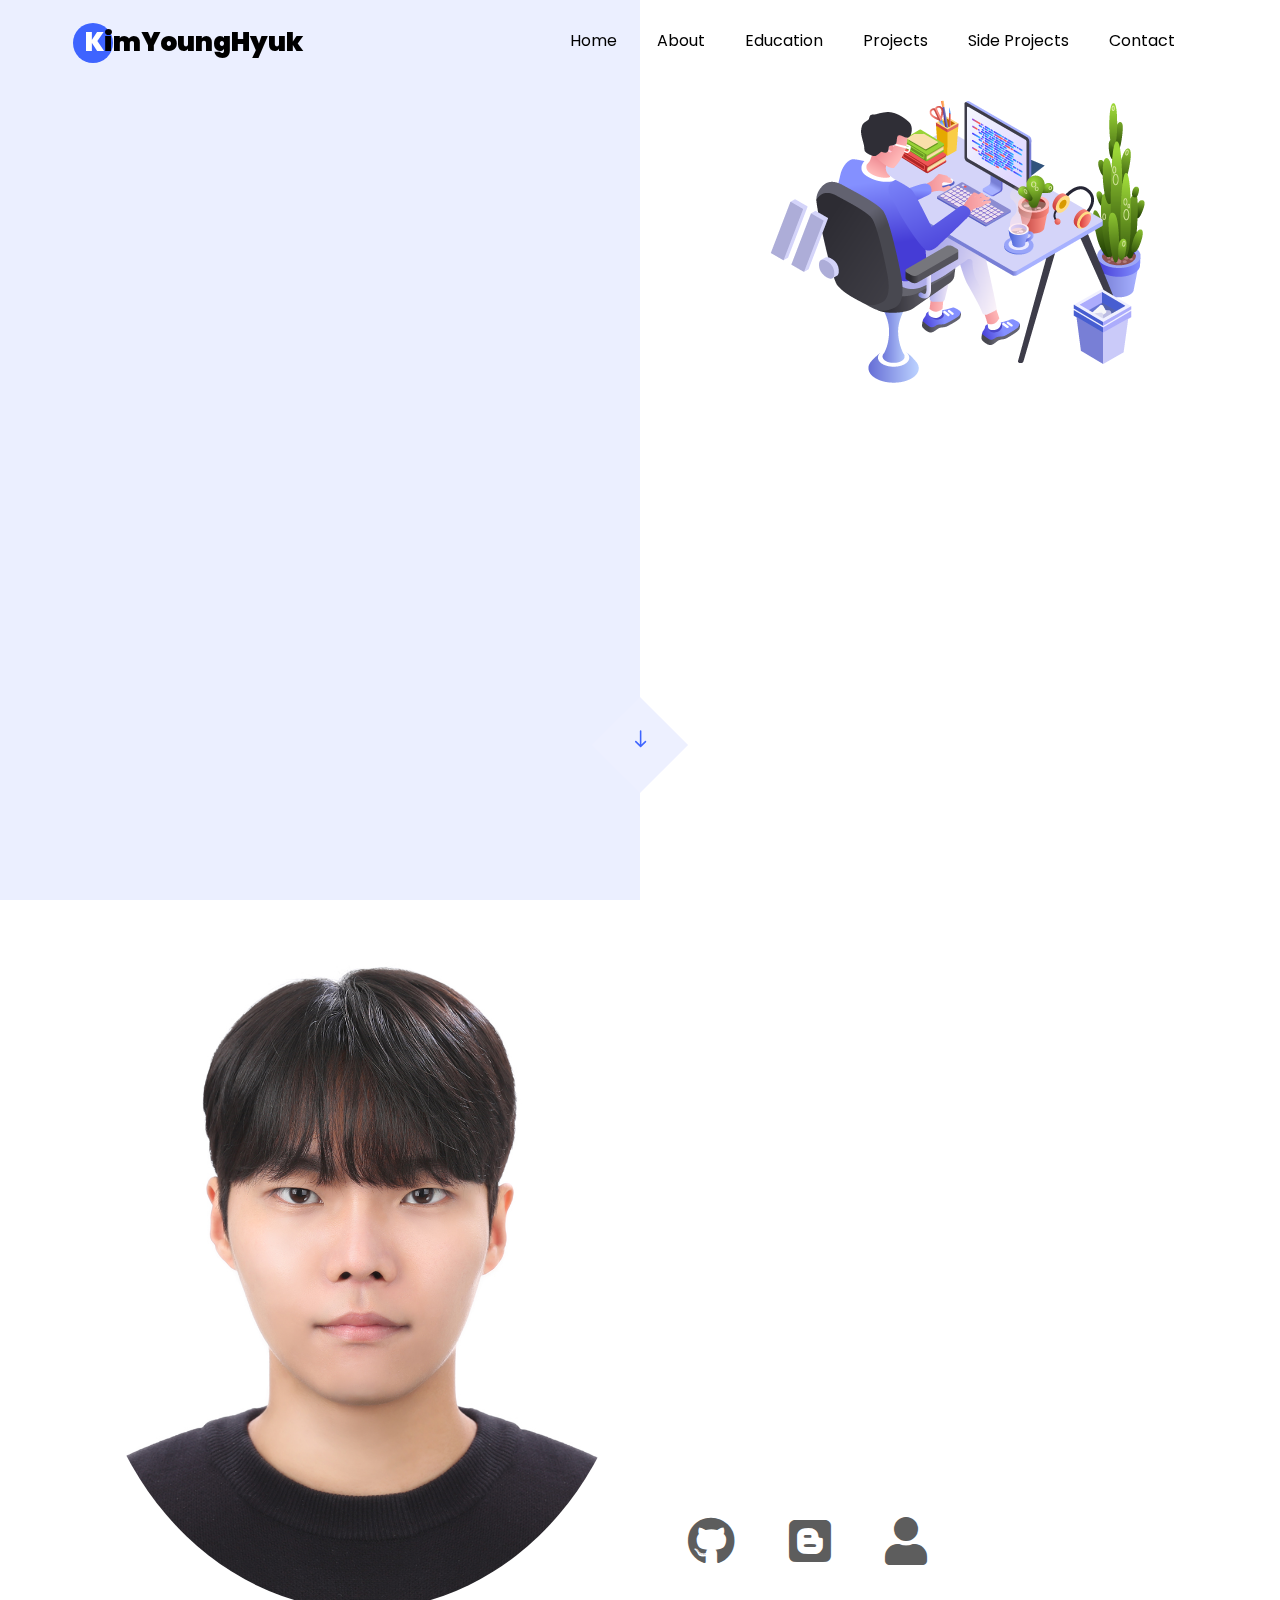
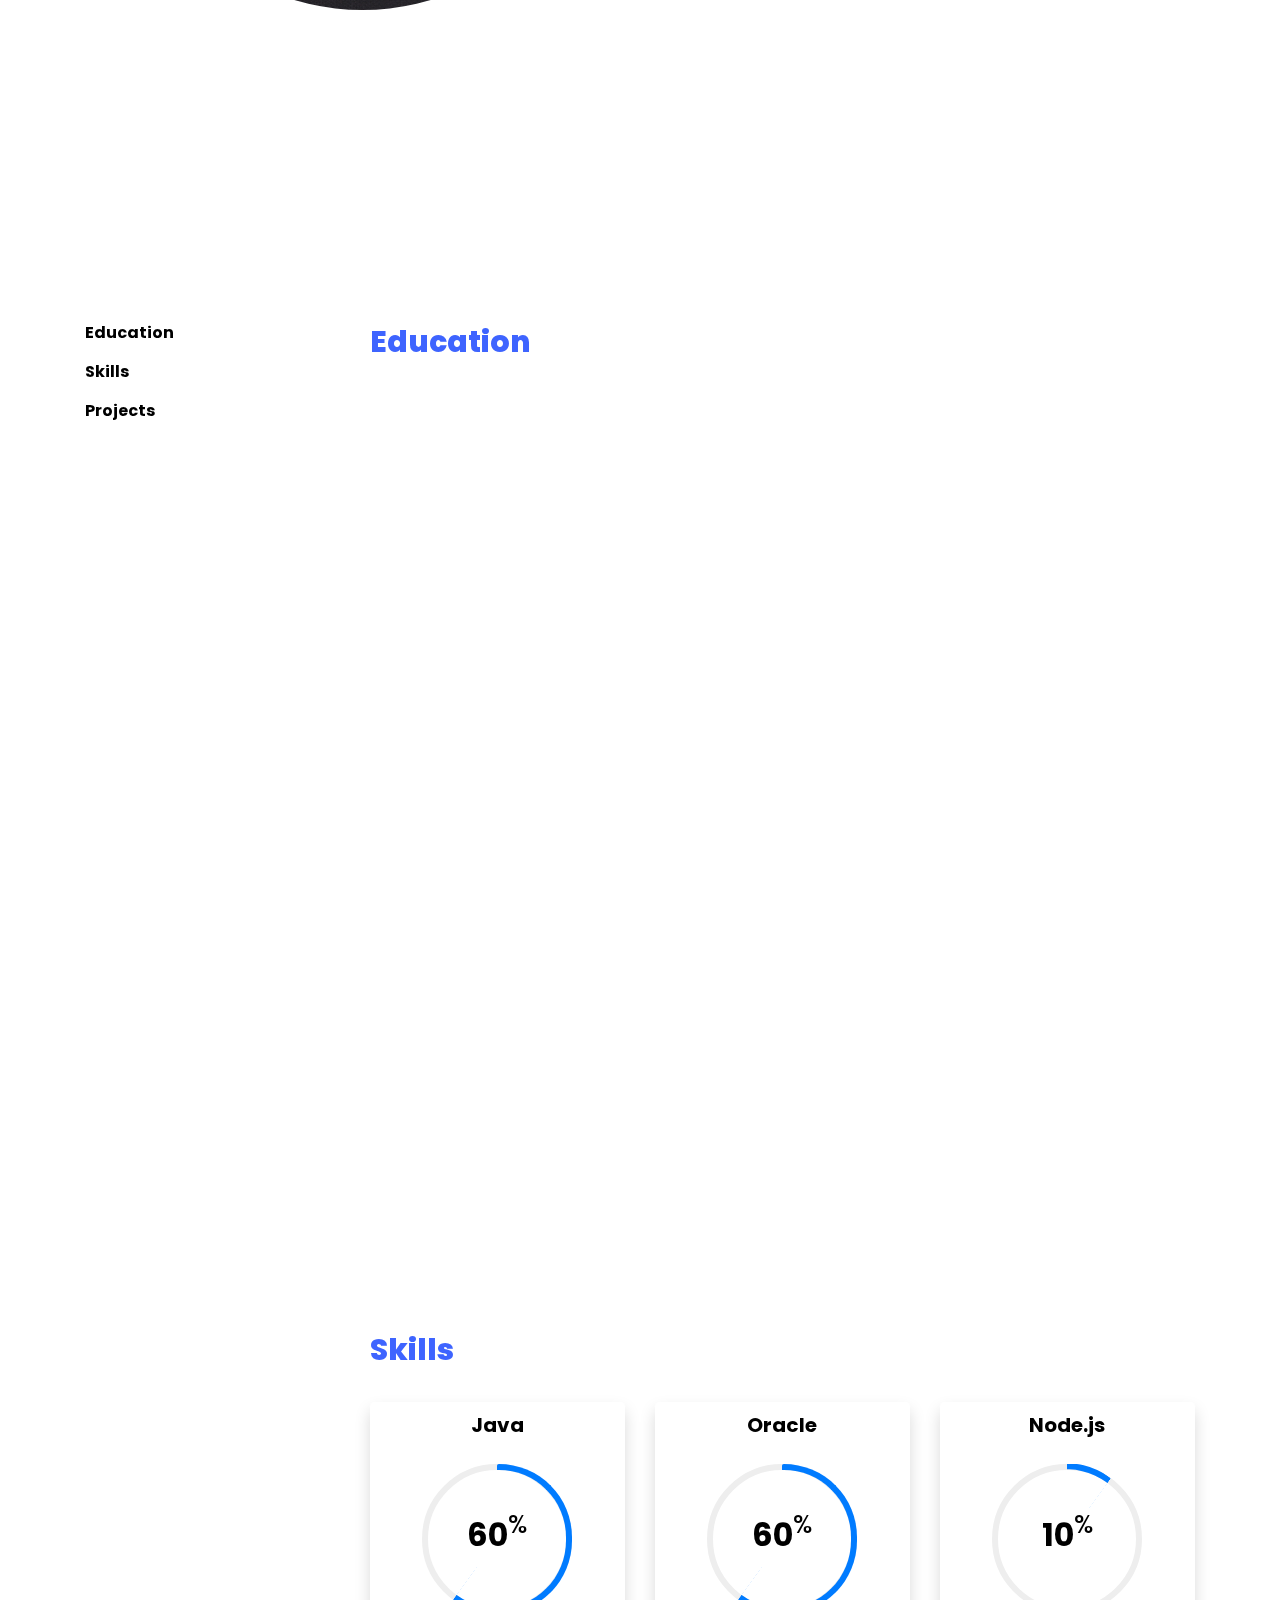
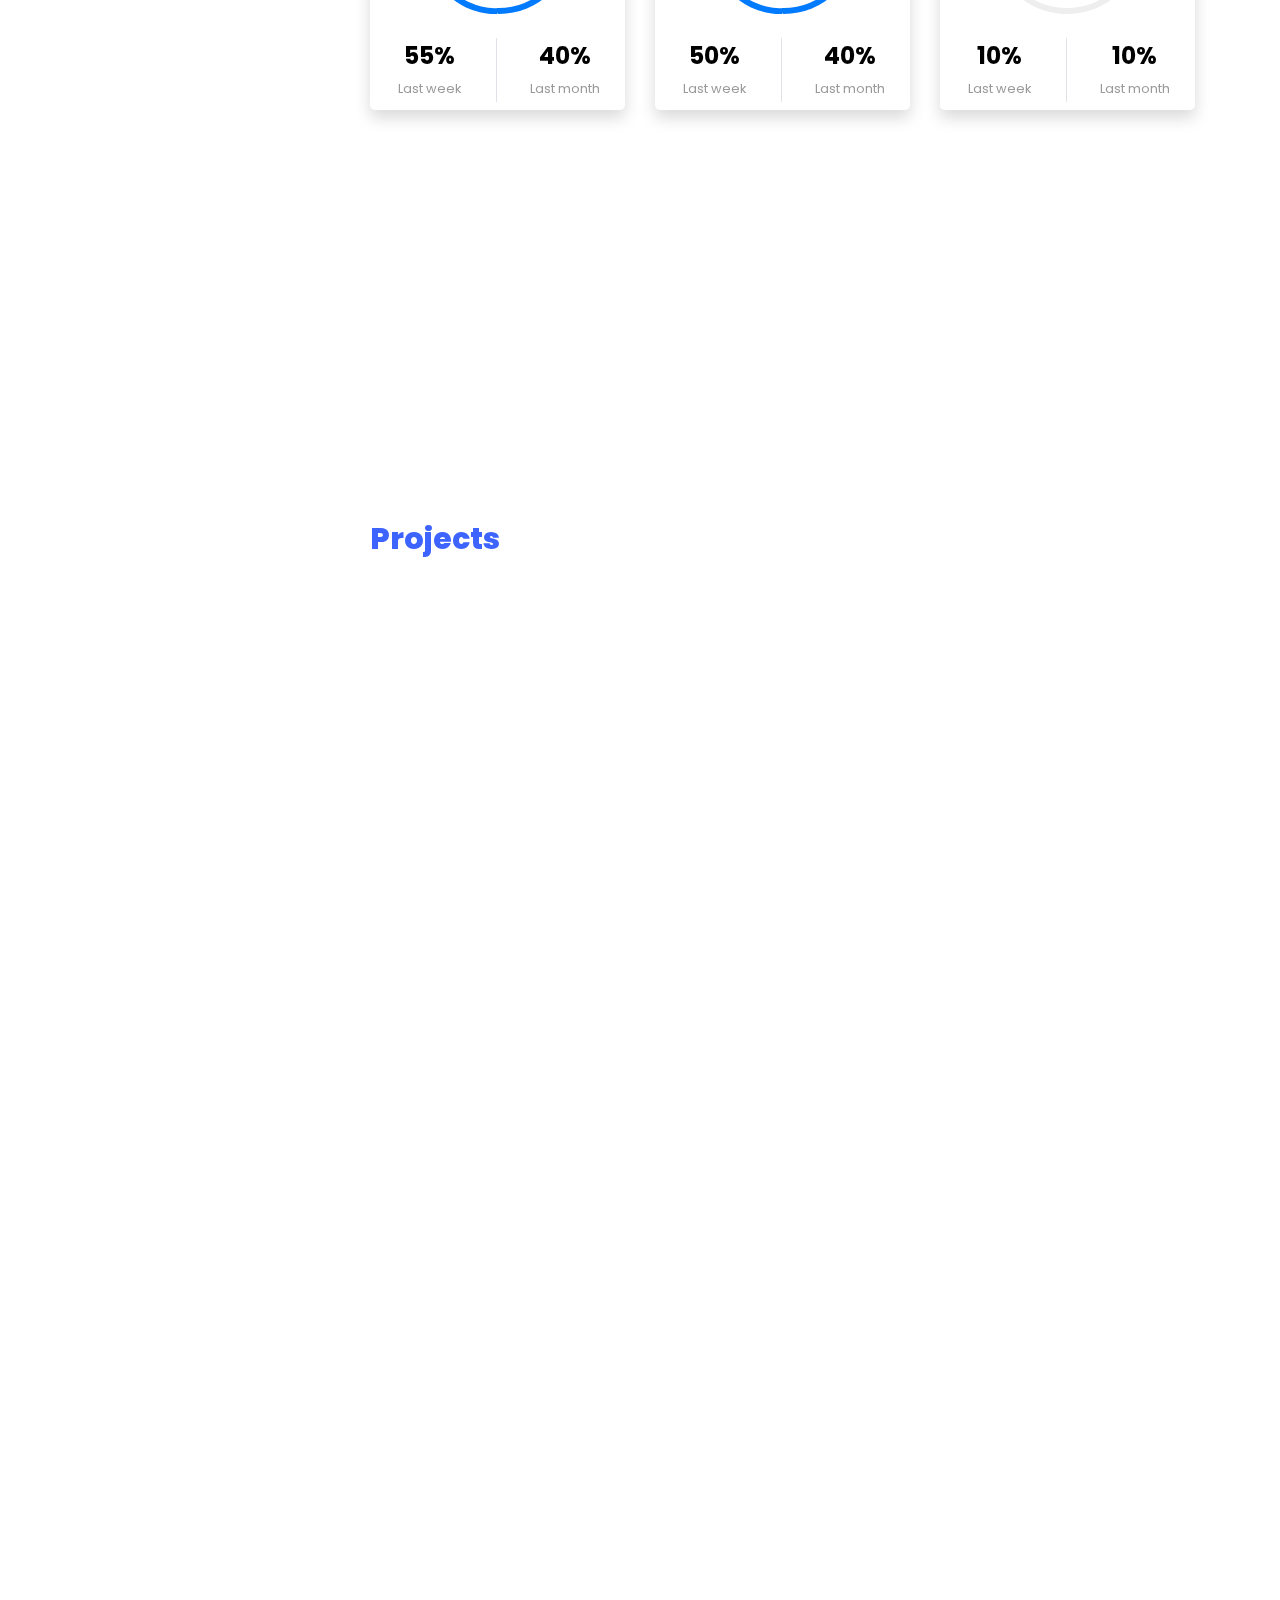
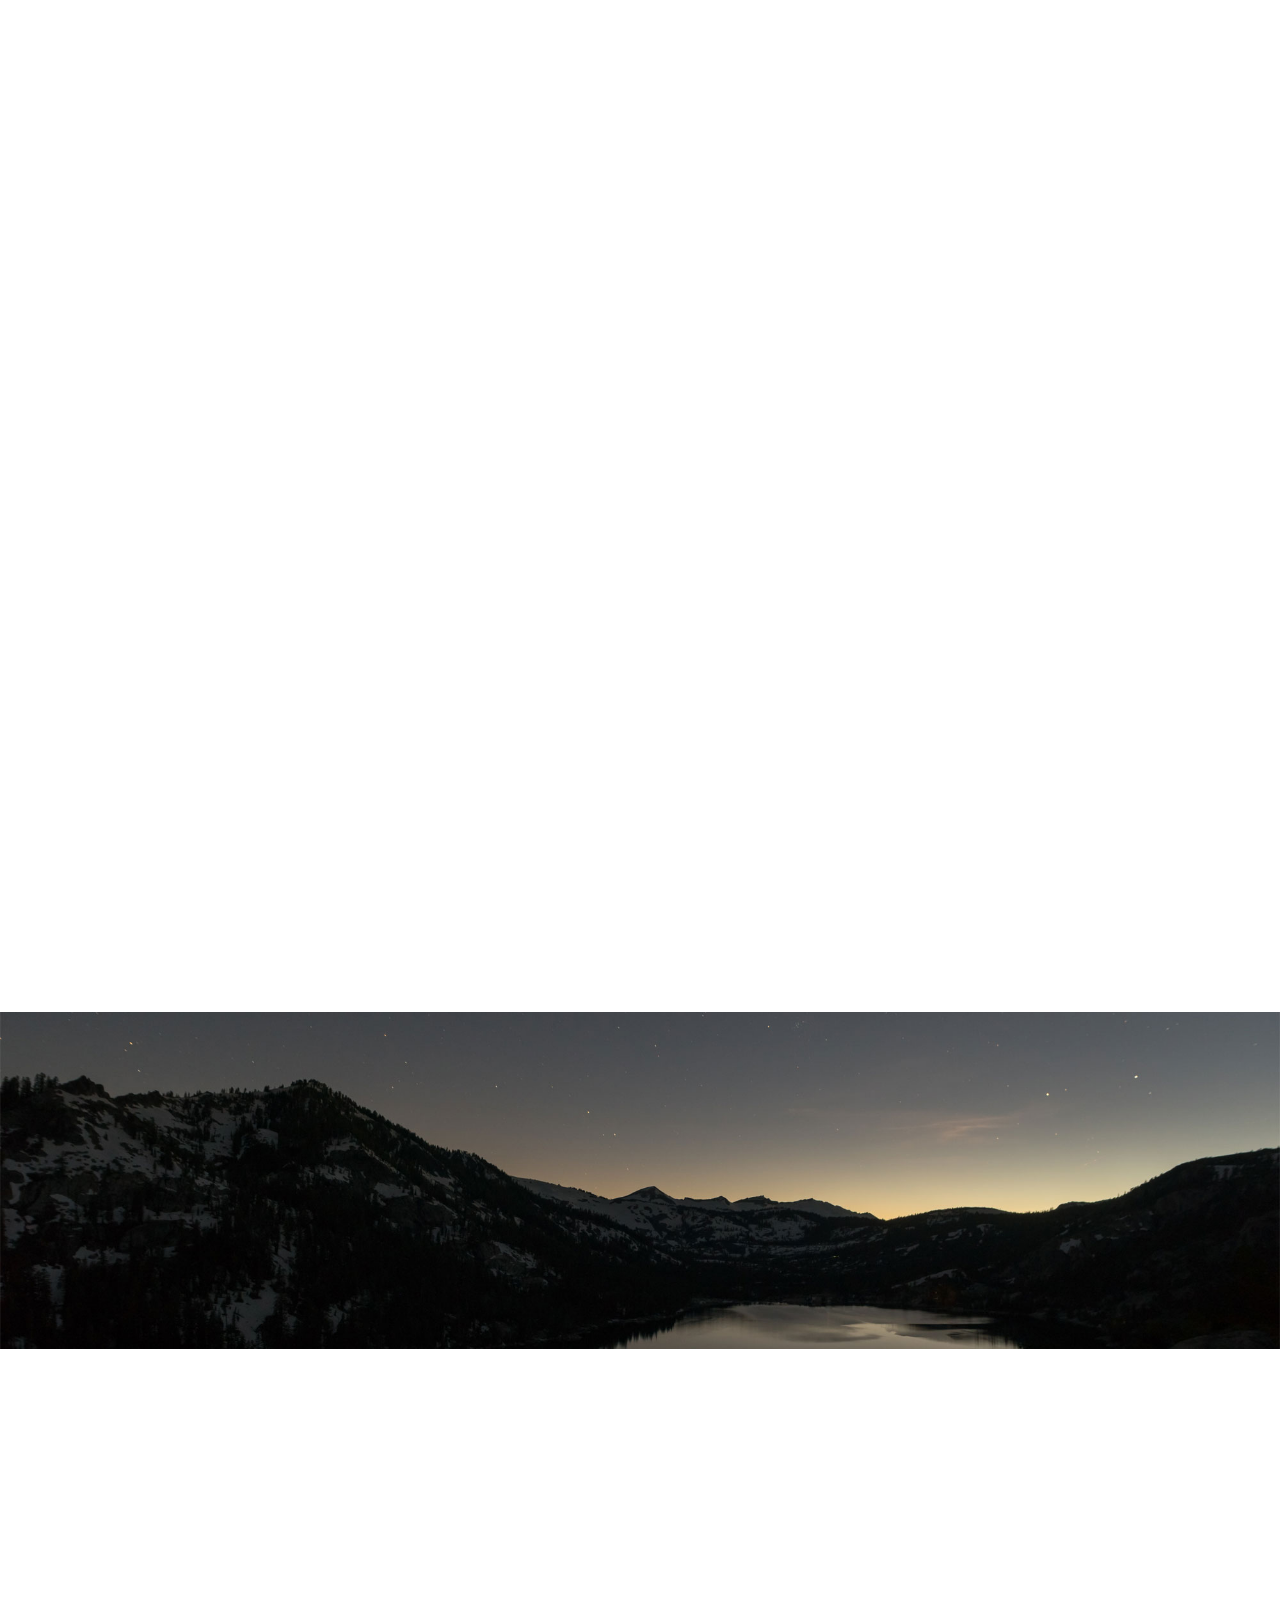
==== index.html @ 9e7017e3 "test" ====
<!DOCTYPE html>
<html lang="en">

<head>
	<title>신입 개발자 김영혁</title>
	<meta charset="utf-8">
	<meta name="viewport" content="width=device-width, initial-scale=1, shrink-to-fit=no">


	<link href="https://cdnjs.cloudflare.com/ajax/libs/font-awesome/5.13.0/css/all.min.css" rel="stylesheet">
	<link href="https://fonts.googleapis.com/css?family=Poppins:100,200,300,400,500,600,700,800,900" rel="stylesheet">

	<link rel="stylesheet" href="css/open-iconic-bootstrap.min.css">
	<link rel="stylesheet" href="css/animate.css">

	<link rel="stylesheet" href="css/owl.carousel.min.css">
	<link rel="stylesheet" href="css/owl.theme.default.min.css">
	<link rel="stylesheet" href="css/magnific-popup.css">

	<link rel="stylesheet" href="css/aos.css">

	<link rel="stylesheet" href="css/ionicons.min.css">

	<link rel="stylesheet" href="css/flaticon.css">
	<link rel="stylesheet" href="css/icomoon.css">
	<link rel="stylesheet" href="css/style.css">
</head>

<body data-spy="scroll" data-target=".site-navbar-target" data-offset="300">


	<nav class="navbar navbar-expand-lg navbar-dark ftco_navbar ftco-navbar-light site-navbar-target" id="ftco-navbar">
		<div class="container">
			<a class="navbar-brand" href="index.html"><span>K</span>imYoungHyuk</a>
			<button class="navbar-toggler js-fh5co-nav-toggle fh5co-nav-toggle" type="button" data-toggle="collapse"
				data-target="#ftco-nav" aria-controls="ftco-nav" aria-expanded="false" aria-label="Toggle navigation">
				<span class="oi oi-menu"></span> Menu
			</button>

			<div class="collapse navbar-collapse" id="ftco-nav">
				<ul class="navbar-nav nav ml-auto">
					<li class="nav-item"><a href="#home-section" class="nav-link"><span>Home</span></a></li>
					<li class="nav-item"><a href="#about-section" class="nav-link"><span>About</span></a></li>
					<li class="nav-item"><a href="#education-section" class="nav-link"><span>Education</span></a></li>
					<li class="nav-item"><a href="#projects-section" class="nav-link"><span>Projects</span></a></li>
					<li class="nav-item"><a href="#side-projects-section" class="nav-link"><span>Side Projects</span></a></li>
					<li class="nav-item"><a href="#contact-section" class="nav-link"><span>Contact</span></a></li>
				</ul>
			</div>
		</div>
	</nav>
	<section class="hero-wrap js-fullheight">
		<div class="overlay"></div>
		<div class="container test">
			<div class="row no-gutters slider-text js-fullheight justify-content-center align-items-center">
				<div class="col-lg-8 col-md-6 ftco-animate d-flex align-items-center">
					<div class="text text-center">
						<span class="subheading">Hey! I am</span>
						<h1>김영혁</h1>
						<h2>저는 
							<span class="txt-rotate" data-period="300"
								data-rotate='[ "신입 개발자 입니다!", "항상 새로운 기술에 적극 도전합니다!", "신뢰를 가장 중요하게 생각합니다." ]'></span>
						</h2>
					</div>
				</div>
			</div>
		</div>
		</div>
		<div class="mouse">
			<a href="#" class="mouse-icon">
				<div class="mouse-wheel"><span class="ion-ios-arrow-round-down"></span></div>
			</a>
		</div>
	</section>

	<section class="ftco-about img ftco-section ftco-no-pt ftco-no-pb" id="about-section">
		<div class="container">
			<div class="row d-flex no-gutters">
				<div class="col-md-6 col-lg-6 d-flex">
					<div class="img-about img d-flex align-items-stretch">
						<div class="overlay"></div>
						<div class="img d-flex align-self-stretch align-items-center my-developer"
							style="background-image:url(images/about.jpg);">
						</div>
					</div>
				</div>
				<div class="col-md-6 col-lg-6 pl-md-5 py-5">
					<div class="row justify-content-start pb-3">
						<div class="col-md-12 heading-section ftco-animate">
							<h2 class="mb-4">About Me</h2>
							<p>"Just do it!"<br />
								제가 가장 좋아하는 말 중 하나 입니다. '생각보다 행동', '고민보다 행동' 이 신념으로 계속 성장하고 인정받는 개발자가 되기위해 항상 배우고 접목하려는 자세로 개발에 임하고 있습니다. 개발에 대한 저의 자세가 앞으로 함께 할 프로젝트에서 빛을 발할 것을 약속드립니다. 대신, 함께 성장해 나갈 수 있는 환경을 만들어 주십시요.
								그러면 회사의 성장에 앞장 설 수 있는 개발자가 되겠습니다.<br /><br />
								저의 웹 포트폴리오를 찾아주셔서 감사합니다!</p>
							<ul class="about-info mt-4 px-md-0 px-2">
								<li class="d-flex"><span>Name:</span> <span>김영혁</span></li>
								<li class="d-flex"><span>Address:</span> <span>인천광역시 남동구 논현동</span></li>
								<li class="d-flex"><span>Email:</span> <span>hyuk2841@naver.com</span></li>
								<li class="d-flex"><span>Phone: </span> <span>+82-10-3156-2841</span></li>
							</ul>
						</div>
					</div>
					<div>
						<a href="https://github.com/yhyuk" target='_blank'><i class="fab fa-github"></i></a>
						<a href="https://kyhyuk.tistory.com/" target='_blank'><i class="fab fa-blogger"></i></a>
						<a href="#"><i class="fas fa-user"></i></a>
					</div>
					<div class="counter-wrap ftco-animate d-flex mt-md-3">
						<div class="text">
							<p class="mb-4">
								<span class="number" data-number="3">0</span>
								<span>Project complete</span>
							</p>
							<p><a target="_blank"
									href="#"
									class="btn btn-primary py-3 px-3">이력서 다운받기</a></p>
						</div>
					</div>
				</div>
			</div>
		</div>
	</section>

	<section class="ftco-section ftco-no-pb goto-here" id="resume-section">
		<div class="container">
			<div class="row">
				<div class="col-md-3">
					<nav id="navi">
						<ul>
							<li><a href="#page-1">Education</a></li>
							<!-- <li><a href="#page-2">Experience</a></li> -->
							<li><a href="#page-3">Skills</a></li>
							<li><a href="#page-4">Projects</a></li>
						</ul>
					</nav>
				</div>
				<div class="col-md-9" id="education-section">
					<div id="page-1" class="page one">
						<h2 class="heading">Education</h2>
						<div class="resume-wrap d-flex ftco-animate">
							<div><i class="fas fa-graduation-cap"></i></div>
							<div class="text pl-3">
								<span class="date">2011 - 2014</span>
								<h2>정석항공과학고등학교 - 전자제어과</h2>
								<!-- <span class="position">junsuk-highschool</span> -->
								<p>
									제가 나온 고등학교는 특성화 고등학교 이며, 우연찮게 로봇 동아리에 들어가게 되었습니디. 로봇이 왜 작동하며, 어떤식으로 돌아가는지는 전혀 몰랐지만, 제가 직접 값을 입력하면 입력한 값대로 동작하는게 신기하고 흥미로웠습니다. 그때 처음으로 C언어 라는것을 알게 되며, 프로그래밍에 접하게된 계기가 되었습니다.   
									그리고 기초적인 프로그래밍 지식이지만 고등학생 로봇 경진대회에 참여해 수상경력도 얻으면서 재미를 많이 느껴 동아리 활동을 졸업하기 전까지 꾸준히 계속 했습니다.
			 					</p>
							</div>
						</div>
						<div class="resume-wrap d-flex ftco-animate">
							<div><i class="fas fa-graduation-cap"></i></div>
							<div class="text pl-3">
								<span class="date">2014 - 2020</span>
								<h2>청강문화산업대학교 - 모바일보안과</h2>
								<!-- <span class="position">Cambridge University</span> -->
								<p>
									고등학생때 동아리 활동을 하면서 겉핥기식으로 배운 프로그래밍 지식으로 대학교에 입학했습니다. 
									처음에는 제가 재밌다고 느꼈던 프로그래밍이 대학교에 들어오면서 재미가 아닌 학점을 위한 공부로 하게 된 과정이 저에겐 너무 힘들고 재미가 없었습니다. 하지만, 기초적인 CS지식을 배워가면서 점점 제 생각은 바뀌었습니다. 
									이전에는 몰랐던 프로그램이 왜, 어떻게, 무엇을 동작하는 건지 하나씩 알게 되는것이 새로운 흥미로 다가왔었습니다.
								</p>
							</div>
						</div>
						<div class="resume-wrap d-flex ftco-animate">
							<div><i class="fas fa-laptop"></i></div>
							<div class="text pl-3">
								<span class="date">2021 - 2021</span>
								<h2>쌍용교육센터 - Java 개발자 양성 과정</h2>
								<!-- <span class="position">Cambridge University</span> -->
								<p>
									웹 프로그래밍에 필요한, 자바, 오라클, HTML, CSS, JavaScript등 지식을 습득했으며, 
									이를 통해 ??개의 프로젝트를 수행했습니다.
									자바에서는 기본적인 문법부터 Thread, 입출력 stream, exception 등 다양한 문법을 배웠고,
									오라클에서는 SQL,PL/SQL부터 admin, back-up의 영역까지 지식을 습득했습니다.
									더하여, jQuery, ajax, spring, node.js, SQL-developer 등 다양한 framework와 library, database를 배울 수 있었습니다.
									프로젝트 중에 모르는 영역은 API를 읽거나, 구글 검색을 통해 지식을 습득해가며 수행해 나갔습니다.
								</p>
							</div>
						</div>
					</div>

					<!-- <div id="page-2" class="page two">
						<h2 class="heading">Work Experience</h2>
						<div class="resume-wrap d-flex ftco-animate">
							<div class="icon d-flex align-items-center justify-content-center">
								<span class="flaticon-ideas"></span>
							</div>
							<div class="text pl-3">
								<span class="date">2019.09-2021.04(1년 8개월)</span>
								<h2>Full Stack Developer</h2>
								<span class="position">주식회사 더라피스</span>
								<p>동남아 스파 예약 서비스 Web 개발, 온라인 요가 수업 예약/결제 서비스 개발<br /></p>
								<b class="text-primary">기술 스택</b>
								<p>ReactJS, Next.js,Typescript, Styled-components, AWS S3 static hosting</p>
								<b class="text-primary">주요 업무 </b>
								<div>
									<div> - React + typescript 기반 웹 서비스 개발/운영</div>
									<div> - 디자인 시스템 도입을 위한 UI 컴포넌트 관리용 storybook 도입</div>
									<div> - SEO를 위한 Next.js 도입</div>
									<div> - Serverless 환경을 위한 s3 기반의 static hosting 구축</div>
								</div>
								</p>
							</div>

						</div>
						<div class="resume-wrap d-flex ftco-animate">
							<div class="icon d-flex align-items-center justify-content-center">
								<span class="flaticon-ideas"></span>
							</div>
							<div class="text pl-3">
								<span class="date">2014-2015</span>
								<h2>Web Designer</h2>
								<span class="position">Cambridge University</span>
								<p>A small river named Duden flows by their place and supplies it with the necessary
									regelialia. It is a paradisematic country, in which roasted parts of sentences
									fly
									into your mouth.</p>
							</div>
						</div>
						<div class="resume-wrap d-flex ftco-animate">
							<div class="icon d-flex align-items-center justify-content-center">
								<span class="flaticon-ideas"></span>
							</div>
							<div class="text pl-3">
								<span class="date">2014-2015</span>
								<h2>Web Marketing</h2>
								<span class="position">Cambridge University</span>
								<p>A small river named Duden flows by their place and supplies it with the necessary
									regelialia. It is a paradisematic country, in which roasted parts of sentences
									fly
									into your mouth.</p>
							</div>
						</div>
						<div class="resume-wrap d-flex ftco-animate">
							<div class="icon d-flex align-items-center justify-content-center">
								<span class="flaticon-ideas"></span>
							</div>
							<div class="text pl-3">
								<span class="date">2014-2015</span>
								<h2>Art &amp; Creative Director</h2>
								<span class="position">Side Tech</span>
								<p>A small river named Duden flows by their place and supplies it with the necessary
									regelialia. It is a paradisematic country, in which roasted parts of sentences
									fly
									into your mouth.</p>
							</div>
						</div>
					</div> -->

					<!-- Skills -->
					<div id="page-3" class="page three">
						<h2 class="heading">Skills</h2>
						<div class="row progress-circle mb-5">
							<div class="col-lg-4 mb-4">
								<div class="bg-white rounded-lg shadow p-4">
									<h2 class="h5 font-weight-bold text-center mb-4">Java</h2>

									<!-- Progress bar 1 -->
									<div class="progress mx-auto" data-value='60'>
										<span class="progress-left">
											<span class="progress-bar border-primary"></span>
										</span>
										<span class="progress-right">
											<span class="progress-bar border-primary"></span>
										</span>
										<div
											class="progress-value w-100 h-100 rounded-circle d-flex align-items-center justify-content-center">
											<div class="h2 font-weight-bold">60<sup class="small">%</sup></div>
										</div>
									</div>
									<!-- END -->

									<!-- Demo info -->
									<div class="row text-center mt-4">
										<div class="col-6 border-right">
											<div class="h4 font-weight-bold mb-0">55%</div><span
												class="small text-gray">Last week</span>
										</div>
										<div class="col-6">
											<div class="h4 font-weight-bold mb-0">40%</div><span
												class="small text-gray">Last month</span>
										</div>
									</div>
									<!-- END -->
								</div>
							</div>

							<div class="col-lg-4 mb-4">
								<div class="bg-white rounded-lg shadow p-4">
									<h2 class="h5 font-weight-bold text-center mb-4">Oracle</h2>

									<!-- Progress bar 1 -->
									<div class="progress mx-auto" data-value='60'>
										<span class="progress-left">
											<span class="progress-bar border-primary"></span>
										</span>
										<span class="progress-right">
											<span class="progress-bar border-primary"></span>
										</span>
										<div
											class="progress-value w-100 h-100 rounded-circle d-flex align-items-center justify-content-center">
											<div class="h2 font-weight-bold">60<sup class="small">%</sup></div>
										</div>
									</div>
									<!-- END -->

									<!-- Demo info -->
									<div class="row text-center mt-4">
										<div class="col-6 border-right">
											<div class="h4 font-weight-bold mb-0">50%</div><span
												class="small text-gray">Last week</span>
										</div>
										<div class="col-6">
											<div class="h4 font-weight-bold mb-0">40%</div><span
												class="small text-gray">Last month</span>
										</div>
									</div>
									<!-- END -->
								</div>
							</div>

							<div class="col-lg-4 mb-4">
								<div class="bg-white rounded-lg shadow p-4">
									<h2 class="h5 font-weight-bold text-center mb-4">Node.js</h2>

									<!-- Progress bar 1 -->
									<div class="progress mx-auto" data-value='10'>
										<span class="progress-left">
											<span class="progress-bar border-primary"></span>
										</span>
										<span class="progress-right">
											<span class="progress-bar border-primary"></span>
										</span>
										<div
											class="progress-value w-100 h-100 rounded-circle d-flex align-items-center justify-content-center">
											<div class="h2 font-weight-bold">10<sup class="small">%</sup></div>
										</div>
									</div>
									<!-- END -->

									<!-- Demo info -->
									<div class="row text-center mt-4">
										<div class="col-6 border-right">
											<div class="h4 font-weight-bold mb-0">10%</div><span
												class="small text-gray">Last week</span>
										</div>
										<div class="col-6">
											<div class="h4 font-weight-bold mb-0">10%</div><span
												class="small text-gray">Last month</span>
										</div>
									</div>
									<!-- END -->
								</div>
							</div>
						</div>
						<div class="row">
							<div class="col-md-6 animate-box">
								<div class="progress-wrap ftco-animate">
									<h3>HTML5</h3>
									<div class="progress">
										<div class="progress-bar color-1" role="progressbar" aria-valuenow="70"
											aria-valuemin="0" aria-valuemax="100" style="width:70%">
											<span>70%</span>
										</div>
									</div>
								</div>
							</div>
							<div class="col-md-6 animate-box">
								<div class="progress-wrap ftco-animate">
									<h3>jQuery</h3>
									<div class="progress">
										<div class="progress-bar color-2" role="progressbar" aria-valuenow="30"
											aria-valuemin="0" aria-valuemax="100" style="width:30%">
											<span>30%</span>
										</div>
									</div>
								</div>
							</div>
							<div class="col-md-6 animate-box">
								<div class="progress-wrap ftco-animate">
									<h3>CSS3</h3>
									<div class="progress">
										<div class="progress-bar color-3" role="progressbar" aria-valuenow="70"
											aria-valuemin="0" aria-valuemax="100" style="width:70%">
											<span>70%</span>
										</div>
									</div>
								</div>
							</div>
							<div class="col-md-6 animate-box">
								<div class="progress-wrap ftco-animate">
									<h3>Ajax</h3>
									<div class="progress">
										<div class="progress-bar color-4" role="progressbar" aria-valuenow="10"
											aria-valuemin="0" aria-valuemax="100" style="width:30%">
											<span>30%</span>
										</div>
									</div>
								</div>
							</div>
							<div class="col-md-6 animate-box">
								<div class="progress-wrap ftco-animate">
									<h3>JavaScript</h3>
									<div class="progress">
										<div class="progress-bar color-5" role="progressbar" aria-valuenow="50"
											aria-valuemin="0" aria-valuemax="100" style="width:50%">
											<span>50%</span>
										</div>
									</div>
								</div>
							</div>
							<div class="col-md-6 animate-box">
								<div class="progress-wrap ftco-animate">
									<h3>SEO</h3>
									<div class="progress">
										<div class="progress-bar color-6" role="progressbar" aria-valuenow="80"
											aria-valuemin="0" aria-valuemax="100" style="width:80%">
											<span>80%</span>
										</div>
									</div>
								</div>
							</div>
						</div>
					</div>
					<div id="page-4" class="page four">
						<h2 id="projects-section" class="heading">Projects</h2>
						<div class="resume-wrap d-flex ftco-animate">
							<div class="icon d-flex align-items-center justify-content-center">
								<span class="flaticon-ideas"></span>
							</div>
							<div class="text pl-3">
								<span class="date">Java Console</span>
								<div class="d-flex">
									<h2>파일 입출력 기반 회사 사내 관리 프로그램</h2>
									<div>&nbsp;<a class="btn btn-outline-secondary" target="_blank"
											class="btn btn-outline-secondary"
											href="https://github.com/yhyuk/java_team_project">Github</a>&nbsp;<a
											class="btn btn-outline-secondary" 
											href="project.html#java-project1-section">PPT</a>
									</div>
								</div>
								<span class="position">2021.05.03 ~ 2021.05.11</span>
								<div> <b class="text-dark">기술 스택 : </b>Java
								</div>
								<div> <b class="text-dark">주요 기능 : </b> 직원 관리 및 PW 찾기, 사내 게시판(공지/건의사항), 캘린더 형식의 부서 일정확인, 휴가관리, 급여관리, 퇴사신청</div>
							</div>
						</div>
						<div class="resume-wrap d-flex ftco-animate">
							<div class="icon d-flex align-items-center justify-content-center">
								<span class="flaticon-ideas"></span>
							</div>
							<div class="text pl-3">
								<span class="date">Oracle</span>
								<div class="d-flex">
									<h2>SQL 데이터베이스 기반 학원 교육 센터 관리</h2>
									<div>&nbsp;<a class="btn btn-outline-secondary" target="_blank"
										class="btn btn-outline-secondary"
										href="https://github.com/yhyuk/db_team_project">Github</a>&nbsp;<a
										class="btn btn-outline-secondary"
										href="project.html#oracle-project1-section">PPT</a>
									</div>
								</div>
								<span class="position">2021.05.24 ~ 2021.06.04</span>
								<div> <b class="text-dark">기술 스택 : </b>Oracle
								</div>
								<div> <b class="text-dark">주요 기능 : </b> 교육 과정/과목 관리, 교육생 출결/성적/취업현황 관리, 특정 교육생/교사 정보 관리, 중도탈락자/수료자 관리</div>
							</div>
						</div>
						<div class="resume-wrap d-flex ftco-animate">
							<div class="icon d-flex align-items-center justify-content-center">
								<span class="flaticon-ideas"></span>
							</div>
							<div class="text pl-3">
								<span class="date">미정</span>
								<h2>다음프로젝트</h2>
								<span class="position">Cambridge University</span>
								<p>A small river named Duden flows by their place and supplies it with the necessary
									regelialia. It is a paradisematic country, in which roasted parts of sentences
									fly
									into your mouth.</p>
							</div>
						</div>
						<div class="resume-wrap d-flex ftco-animate">
							<div class="icon d-flex align-items-center justify-content-center">
								<span class="flaticon-ideas"></span>
							</div>
							<div class="text pl-3">
								<span class="date">미정</span>
								<h2>다음프로젝트</h2>
								<span class="position">Cambridge University</span>
								<p>A small river named Duden flows by their place and supplies it with the necessary
									regelialia. It is a paradisematic country, in which roasted parts of sentences
									fly
									into your mouth.</p>
							</div>
						</div>
					</div>
				</div>
			</div>
		</div>
	</section>

	<!-- Side Projects -->
	<section class="ftco-section ftco-project">
		<div class="container-fluid px-md-0">
			<div class="row no-gutters justify-content-center pb-5">
				<div class="col-md-12 heading-section text-center ftco-animate">
					<h1 class="big big-2">Projects</h1>
					<h2 id="side-projects-section" class="mb-4">Side Projects</h2>
					<p>꾸준히 사이드 프로젝트를 진행하며, 다양한 분야의 기술 스택을 경험해왔습니다.</p>
				</div>
			</div>
			<div class="row no-gutters">
				<div class="col-md-4">
					<div class="project img ftco-animate d-flex justify-content-center align-items-center"
						style="background-image: url(images/airbnb.jpg);">
						<div class="overlay"></div>
						<div class="text text-center p-4">
							<h3><a target="_blank" href="#">자바 콘솔 기반 AirBnB 호텔 예약 프로그램</a></h3>
							<span>Java Collection을 이용해서 캘린더 형식의 호텔 예약 프로그램을 구현했습니다.</span>
						</div>
					</div>
				</div>
				<div class="col-md-4">
					<div class="project img ftco-animate d-flex justify-content-center align-items-center"
						style="background-image: url(images/work-2.jpg);">
						<div class="overlay"></div>
						<div class="text text-center p-4">
							<h3><a href="#">준비중입니다.</a></h3>
							<span>Web Design</span>
						</div>
					</div>
				</div>

				<div class="col-md-4">
					<div class="project img ftco-animate d-flex justify-content-center align-items-center"
						style="background-image: url(images/work-3.jpg);">
						<div class="overlay"></div>
						<div class="text text-center p-4">
							<h3><a href="#">준비중입니다.</a></h3>
							<span>Web Design</span>
						</div>
					</div>
				</div>
				<div class="col-md-4">
					<div class="project img ftco-animate d-flex justify-content-center align-items-center"
						style="background-image: url(images/work-4.jpg);">
						<div class="overlay"></div>
						<div class="text text-center p-4">
							<h3><a href="#">준비중입니다.</a></h3>
							<span>Web Design</span>
						</div>
					</div>
				</div>
				<div class="col-md-4">
					<div class="project img ftco-animate d-flex justify-content-center align-items-center"
						style="background-image: url(images/work-5.jpg);">
						<div class="overlay"></div>
						<div class="text text-center p-4">
							<h3><a href="#">준비중입니다.</a></h3>
							<span>Web Design</span>
						</div>
					</div>
				</div>
				<div class="col-md-4">
					<div class="project img ftco-animate d-flex justify-content-center align-items-center"
						style="background-image: url(images/work-6.jpg);">
						<div class="overlay"></div>
						<div class="text text-center p-4">
							<h3><a href="#">준비중입니다.</a></h3>
							<span>Web Design</span>
						</div>
					</div>
				</div>
			</div>
		</div>
	</section>

	<section class="ftco-section ftco-hireme img" style="background-image: url(images/bg_1.jpg)">
		<div class="overlay"></div>
		<div class="container">
			<div class="row justify-content-center">
				<div class="col-md-7 ftco-animate text-center">
					<h2>함께할 <span>회사를 찾는 중</span> 입니다.</h2>
					<p>I am are looking for a company to work with.</p>
					<!-- <p class="mb-0"><a href="#" class="btn btn-primary py-3 px-5">연락주세요.</a></p> -->
				</div>
			</div>
		</div>
	</section>

	<section class="ftco-section contact-section ftco-no-pb" id="contact-section">
		<div class="container">
			<div class="row justify-content-center mb-5 pb-3">
				<div class="col-md-7 heading-section text-center ftco-animate">
					<h1 class="big big-2">Contact</h1>
					<h2 class="mb-4">Contact Me</h2>
					<p>회사와 함께 성장하는 개발자가 되겠습니다. 연락주세요.</p>
					<p>I am will become a developer that grows with the company. Please contact.</p>
				</div>
			</div>

			<div class="row d-flex contact-info mb-5">
				<div class="col-md-6 col-lg-3 d-flex ftco-animate">
					<div class="align-self-stretch box text-center p-4 shadow">
						<div class="icon d-flex align-items-center justify-content-center">
							<span class="icon-map-signs"></span>
						</div>
						<div>
							<h3 class="mb-4">Address</h3>
							<p>인천광역시 남동구 논현동</p>
						</div>
					</div>
				</div>
				<div class="col-md-6 col-lg-3 d-flex ftco-animate">
					<div class="align-self-stretch box text-center p-4 shadow">
						<div class="icon d-flex align-items-center justify-content-center">
							<span class="icon-phone2"></span>
						</div>
						<div>
							<h3 class="mb-4">Contact Number</h3>
							<p><a href="tel://01031562841">+ 010 3156 2841</a></p>
						</div>
					</div>
				</div>
				<div class="col-md-6 col-lg-3 d-flex ftco-animate">
					<div class="align-self-stretch box text-center p-4 shadow">
						<div class="icon d-flex align-items-center justify-content-center">
							<span class="icon-paper-plane"></span>
						</div>
						<div>
							<h3 class="mb-4">Email Address</h3>
							<p><a href="mailto:info@yoursite.com">hyuk2841@naver.com</a></p>
						</div>
					</div>
				</div>
				<div class="col-md-6 col-lg-3 d-flex ftco-animate">
					<div class="align-self-stretch box text-center p-4 shadow">
						<div class="icon d-flex align-items-center justify-content-center">
							<span class="icon-globe"></span>
						</div>
						<div>
							<h3 class="mb-4">Website</h3>
							<p><a href="#">yoursite.com</a></p>
						</div>
					</div>
				</div>
			</div>

		</div>
	</section>


	<!-- <footer class="ftco-footer ftco-section">
		<div class="container">

			<div class="row">
				<div class="col-md-12 text-center">
					<p>
						Copyright &copy;
						<script>document.write(new Date().getFullYear());</script> All rights reserved | This template
						is made with <i class="icon-heart color-danger" aria-hidden="true"></i> by <a
							href="https://colorlib.com" target="_blank">Colorlib</a>
					</p>
				</div>
			</div>
		</div>
	</footer> -->



	<!-- loader -->
	<div id="ftco-loader" class="show fullscreen"><svg class="circular" width="48px" height="48px">
			<circle class="path-bg" cx="24" cy="24" r="22" fill="none" stroke-width="4" stroke="#eeeeee" />
			<circle class="path" cx="24" cy="24" r="22" fill="none" stroke-width="4" stroke-miterlimit="10"
				stroke="#F96D00" />
		</svg></div>


	<script src="js/jquery.min.js"></script>
	<script src="js/jquery-migrate-3.0.1.min.js"></script>
	<script src="js/popper.min.js"></script>
	<script src="js/bootstrap.min.js"></script>
	<script src="js/jquery.easing.1.3.js"></script>
	<script src="js/jquery.waypoints.min.js"></script>
	<script src="js/jquery.stellar.min.js"></script>
	<script src="js/owl.carousel.min.js"></script>
	<script src="js/jquery.magnific-popup.min.js"></script>
	<script src="js/aos.js"></script>
	<script src="js/jquery.animateNumber.min.js"></script>
	<script src="js/scrollax.min.js"></script>

	<script src="js/main.js"></script>

</body>

</html>
---- css/flaticon.css ----
/*
  	Flaticon icon font: Flaticon
  	Creation date: 04/01/2019 13:45
  	*/


@font-face {
  font-family: "Flaticon";
  src: url("../fonts/flaticon/font/Flaticon.eot");
  src: url("../fonts/flaticon/font/Flaticon.eot?#iefix") format("embedded-opentype"),
       url("../fonts/flaticon/font/Flaticon.woff") format("woff"),
       url("../fonts/flaticon/font/Flaticon.ttf") format("truetype"),
       url("../fonts/flaticon/font/Flaticon.svg#Flaticon") format("svg");
  font-weight: normal;
  font-style: normal;
}

@media screen and (-webkit-min-device-pixel-ratio:0) {
  @font-face {
    font-family: "Flaticon";
    src: url("../fonts/flaticon/font/Flaticon.svg#Flaticon") format("svg");
  }
}

[class^="flaticon-"]:before, [class*=" flaticon-"]:before,
[class^="flaticon-"]:after, [class*=" flaticon-"]:after {   
  font-family: Flaticon;
  font-style: normal;
  font-weight: normal;
  font-variant: normal;
  text-transform: none;
  line-height: 1;

  /* Better Font Rendering =========== */
  -webkit-font-smoothing: antialiased;
  -moz-osx-font-smoothing: grayscale;
}

.flaticon-ideas:before { content: "\f100"; }
.flaticon-flasks:before { content: "\f101"; }
.flaticon-analysis:before { content: "\f102"; }
.flaticon-ux-design:before { content: "\f103"; }
.flaticon-web-design:before { content: "\f104"; }
.flaticon-idea:before { content: "\f105"; }
.flaticon-innovation:before { content: "\f106"; }
---- css/icomoon.css ----
@font-face {
  font-family: 'icomoon';
  src:  url('../fonts/icomoon/icomoon.eot?6tt51o');
  src:  url('../fonts/icomoon/icomoon.eot?6tt51o#iefix') format('embedded-opentype'),
    url('../fonts/icomoon/icomoon.ttf?6tt51o') format('truetype'),
    url('../fonts/icomoon/icomoon.woff?6tt51o') format('woff'),
    url('../fonts/icomoon/icomoon.svg?6tt51o#icomoon') format('svg');
  font-weight: normal;
  font-style: normal;
}

[class^="icon-"], [class*=" icon-"] {
  /* use !important to prevent issues with browser extensions that change fonts */
  font-family: 'icomoon' !important;
  speak: none;
  font-style: normal;
  font-weight: normal;
  font-variant: normal;
  text-transform: none;
  line-height: 1;

  /* Better Font Rendering =========== */
  -webkit-font-smoothing: antialiased;
  -moz-osx-font-smoothing: grayscale;
}

.icon-asterisk:before {
  content: "\f069";
}
.icon-plus:before {
  content: "\f067";
}
.icon-question:before {
  content: "\f128";
}
.icon-minus:before {
  content: "\f068";
}
.icon-glass:before {
  content: "\f000";
}
.icon-music:before {
  content: "\f001";
}
.icon-search:before {
  content: "\f002";
}
.icon-envelope-o:before {
  content: "\f003";
}
.icon-heart:before {
  content: "\f004";
}
.icon-star:before {
  content: "\f005";
}
.icon-star-o:before {
  content: "\f006";
}
.icon-user:before {
  content: "\f007";
}
.icon-film:before {
  content: "\f008";
}
.icon-th-large:before {
  content: "\f009";
}
.icon-th:before {
  content: "\f00a";
}
.icon-th-list:before {
  content: "\f00b";
}
.icon-check:before {
  content: "\f00c";
}
.icon-close:before {
  content: "\f00d";
}
.icon-remove:before {
  content: "\f00d";
}
.icon-times:before {
  content: "\f00d";
}
.icon-search-plus:before {
  content: "\f00e";
}
.icon-search-minus:before {
  content: "\f010";
}
.icon-power-off:before {
  content: "\f011";
}
.icon-signal:before {
  content: "\f012";
}
.icon-cog:before {
  content: "\f013";
}
.icon-gear:before {
  content: "\f013";
}
.icon-trash-o:before {
  content: "\f014";
}
.icon-home:before {
  content: "\f015";
}
.icon-file-o:before {
  content: "\f016";
}
.icon-clock-o:before {
  content: "\f017";
}
.icon-road:before {
  content: "\f018";
}
.icon-download:before {
  content: "\f019";
}
.icon-arrow-circle-o-down:before {
  content: "\f01a";
}
.icon-arrow-circle-o-up:before {
  content: "\f01b";
}
.icon-inbox:before {
  content: "\f01c";
}
.icon-play-circle-o:before {
  content: "\f01d";
}
.icon-repeat:before {
  content: "\f01e";
}
.icon-rotate-right:before {
  content: "\f01e";
}
.icon-refresh:before {
  content: "\f021";
}
.icon-list-alt:before {
  content: "\f022";
}
.icon-lock:before {
  content: "\f023";
}
.icon-flag:before {
  content: "\f024";
}
.icon-headphones:before {
  content: "\f025";
}
.icon-volume-off:before {
  content: "\f026";
}
.icon-volume-down:before {
  content: "\f027";
}
.icon-volume-up:before {
  content: "\f028";
}
.icon-qrcode:before {
  content: "\f029";
}
.icon-barcode:before {
  content: "\f02a";
}
.icon-tag:before {
  content: "\f02b";
}
.icon-tags:before {
  content: "\f02c";
}
.icon-book:before {
  content: "\f02d";
}
.icon-bookmark:before {
  content: "\f02e";
}
.icon-print:before {
  content: "\f02f";
}
.icon-camera:before {
  content: "\f030";
}
.icon-font:before {
  content: "\f031";
}
.icon-bold:before {
  content: "\f032";
}
.icon-italic:before {
  content: "\f033";
}
.icon-text-height:before {
  content: "\f034";
}
.icon-text-width:before {
  content: "\f035";
}
.icon-align-left:before {
  content: "\f036";
}
.icon-align-center:before {
  content: "\f037";
}
.icon-align-right:before {
  content: "\f038";
}
.icon-align-justify:before {
  content: "\f039";
}
.icon-list:before {
  content: "\f03a";
}
.icon-dedent:before {
  content: "\f03b";
}
.icon-outdent:before {
  content: "\f03b";
}
.icon-indent:before {
  content: "\f03c";
}
.icon-video-camera:before {
  content: "\f03d";
}
.icon-image:before {
  content: "\f03e";
}
.icon-photo:before {
  content: "\f03e";
}
.icon-picture-o:before {
  content: "\f03e";
}
.icon-pencil:before {
  content: "\f040";
}
.icon-map-marker:before {
  content: "\f041";
}
.icon-adjust:before {
  content: "\f042";
}
.icon-tint:before {
  content: "\f043";
}
.icon-edit:before {
  content: "\f044";
}
.icon-pencil-square-o:before {
  content: "\f044";
}
.icon-share-square-o:before {
  content: "\f045";
}
.icon-check-square-o:before {
  content: "\f046";
}
.icon-arrows:before {
  content: "\f047";
}
.icon-step-backward:before {
  content: "\f048";
}
.icon-fast-backward:before {
  content: "\f049";
}
.icon-backward:before {
  content: "\f04a";
}
.icon-play:before {
  content: "\f04b";
}
.icon-pause:before {
  content: "\f04c";
}
.icon-stop:before {
  content: "\f04d";
}
.icon-forward:before {
  content: "\f04e";
}
.icon-fast-forward:before {
  content: "\f050";
}
.icon-step-forward:before {
  content: "\f051";
}
.icon-eject:before {
  content: "\f052";
}
.icon-chevron-left:before {
  content: "\f053";
}
.icon-chevron-right:before {
  content: "\f054";
}
.icon-plus-circle:before {
  content: "\f055";
}
.icon-minus-circle:before {
  content: "\f056";
}
.icon-times-circle:before {
  content: "\f057";
}
.icon-check-circle:before {
  content: "\f058";
}
.icon-question-circle:before {
  content: "\f059";
}
.icon-info-circle:before {
  content: "\f05a";
}
.icon-crosshairs:before {
  content: "\f05b";
}
.icon-times-circle-o:before {
  content: "\f05c";
}
.icon-check-circle-o:before {
  content: "\f05d";
}
.icon-ban:before {
  content: "\f05e";
}
.icon-arrow-left:before {
  content: "\f060";
}
.icon-arrow-right:before {
  content: "\f061";
}
.icon-arrow-up:before {
  content: "\f062";
}
.icon-arrow-down:before {
  content: "\f063";
}
.icon-mail-forward:before {
  content: "\f064";
}
.icon-share:before {
  content: "\f064";
}
.icon-expand:before {
  content: "\f065";
}
.icon-compress:before {
  content: "\f066";
}
.icon-exclamation-circle:before {
  content: "\f06a";
}
.icon-gift:before {
  content: "\f06b";
}
.icon-leaf:before {
  content: "\f06c";
}
.icon-fire:before {
  content: "\f06d";
}
.icon-eye:before {
  content: "\f06e";
}
.icon-eye-slash:before {
  content: "\f070";
}
.icon-exclamation-triangle:before {
  content: "\f071";
}
.icon-warning:before {
  content: "\f071";
}
.icon-plane:before {
  content: "\f072";
}
.icon-calendar:before {
  content: "\f073";
}
.icon-random:before {
  content: "\f074";
}
.icon-comment:before {
  content: "\f075";
}
.icon-magnet:before {
  content: "\f076";
}
.icon-chevron-up:before {
  content: "\f077";
}
.icon-chevron-down:before {
  content: "\f078";
}
.icon-retweet:before {
  content: "\f079";
}
.icon-shopping-cart:before {
  content: "\f07a";
}
.icon-folder:before {
  content: "\f07b";
}
.icon-folder-open:before {
  content: "\f07c";
}
.icon-arrows-v:before {
  content: "\f07d";
}
.icon-arrows-h:before {
  content: "\f07e";
}
.icon-bar-chart:before {
  content: "\f080";
}
.icon-bar-chart-o:before {
  content: "\f080";
}
.icon-twitter-square:before {
  content: "\f081";
}
.icon-facebook-square:before {
  content: "\f082";
}
.icon-camera-retro:before {
  content: "\f083";
}
.icon-key:before {
  content: "\f084";
}
.icon-cogs:before {
  content: "\f085";
}
.icon-gears:before {
  content: "\f085";
}
.icon-comments:before {
  content: "\f086";
}
.icon-thumbs-o-up:before {
  content: "\f087";
}
.icon-thumbs-o-down:before {
  content: "\f088";
}
.icon-star-half:before {
  content: "\f089";
}
.icon-heart-o:before {
  content: "\f08a";
}
.icon-sign-out:before {
  content: "\f08b";
}
.icon-linkedin-square:before {
  content: "\f08c";
}
.icon-thumb-tack:before {
  content: "\f08d";
}
.icon-external-link:before {
  content: "\f08e";
}
.icon-sign-in:before {
  content: "\f090";
}
.icon-trophy:before {
  content: "\f091";
}
.icon-github-square:before {
  content: "\f092";
}
.icon-upload:before {
  content: "\f093";
}
.icon-lemon-o:before {
  content: "\f094";
}
.icon-phone:before {
  content: "\f095";
}
.icon-square-o:before {
  content: "\f096";
}
.icon-bookmark-o:before {
  content: "\f097";
}
.icon-phone-square:before {
  content: "\f098";
}
.icon-twitter:before {
  content: "\f099";
}
.icon-facebook:before {
  content: "\f09a";
}
.icon-facebook-f:before {
  content: "\f09a";
}
.icon-github:before {
  content: "\f09b";
}
.icon-unlock:before {
  content: "\f09c";
}
.icon-credit-card:before {
  content: "\f09d";
}
.icon-feed:before {
  content: "\f09e";
}
.icon-rss:before {
  content: "\f09e";
}
.icon-hdd-o:before {
  content: "\f0a0";
}
.icon-bullhorn:before {
  content: "\f0a1";
}
.icon-bell-o:before {
  content: "\f0a2";
}
.icon-certificate:before {
  content: "\f0a3";
}
.icon-hand-o-right:before {
  content: "\f0a4";
}
.icon-hand-o-left:before {
  content: "\f0a5";
}
.icon-hand-o-up:before {
  content: "\f0a6";
}
.icon-hand-o-down:before {
  content: "\f0a7";
}
.icon-arrow-circle-left:before {
  content: "\f0a8";
}
.icon-arrow-circle-right:before {
  content: "\f0a9";
}
.icon-arrow-circle-up:before {
  content: "\f0aa";
}
.icon-arrow-circle-down:before {
  content: "\f0ab";
}
.icon-globe:before {
  content: "\f0ac";
}
.icon-wrench:before {
  content: "\f0ad";
}
.icon-tasks:before {
  content: "\f0ae";
}
.icon-filter:before {
  content: "\f0b0";
}
.icon-briefcase:before {
  content: "\f0b1";
}
.icon-arrows-alt:before {
  content: "\f0b2";
}
.icon-group:before {
  content: "\f0c0";
}
.icon-users:before {
  content: "\f0c0";
}
.icon-chain:before {
  content: "\f0c1";
}
.icon-link:before {
  content: "\f0c1";
}
.icon-cloud:before {
  content: "\f0c2";
}
.icon-flask:before {
  content: "\f0c3";
}
.icon-cut:before {
  content: "\f0c4";
}
.icon-scissors:before {
  content: "\f0c4";
}
.icon-copy:before {
  content: "\f0c5";
}
.icon-files-o:before {
  content: "\f0c5";
}
.icon-paperclip:before {
  content: "\f0c6";
}
.icon-floppy-o:before {
  content: "\f0c7";
}
.icon-save:before {
  content: "\f0c7";
}
.icon-square:before {
  content: "\f0c8";
}
.icon-bars:before {
  content: "\f0c9";
}
.icon-navicon:before {
  content: "\f0c9";
}
.icon-reorder:before {
  content: "\f0c9";
}
.icon-list-ul:before {
  content: "\f0ca";
}
.icon-list-ol:before {
  content: "\f0cb";
}
.icon-strikethrough:before {
  content: "\f0cc";
}
.icon-underline:before {
  content: "\f0cd";
}
.icon-table:before {
  content: "\f0ce";
}
.icon-magic:before {
  content: "\f0d0";
}
.icon-truck:before {
  content: "\f0d1";
}
.icon-pinterest:before {
  content: "\f0d2";
}
.icon-pinterest-square:before {
  content: "\f0d3";
}
.icon-google-plus-square:before {
  content: "\f0d4";
}
.icon-google-plus:before {
  content: "\f0d5";
}
.icon-money:before {
  content: "\f0d6";
}
.icon-caret-down:before {
  content: "\f0d7";
}
.icon-caret-up:before {
  content: "\f0d8";
}
.icon-caret-left:before {
  content: "\f0d9";
}
.icon-caret-right:before {
  content: "\f0da";
}
.icon-columns:before {
  content: "\f0db";
}
.icon-sort:before {
  content: "\f0dc";
}
.icon-unsorted:before {
  content: "\f0dc";
}
.icon-sort-desc:before {
  content: "\f0dd";
}
.icon-sort-down:before {
  content: "\f0dd";
}
.icon-sort-asc:before {
  content: "\f0de";
}
.icon-sort-up:before {
  content: "\f0de";
}
.icon-envelope:before {
  content: "\f0e0";
}
.icon-linkedin:before {
  content: "\f0e1";
}
.icon-rotate-left:before {
  content: "\f0e2";
}
.icon-undo:before {
  content: "\f0e2";
}
.icon-gavel:before {
  content: "\f0e3";
}
.icon-legal:before {
  content: "\f0e3";
}
.icon-dashboard:before {
  content: "\f0e4";
}
.icon-tachometer:before {
  content: "\f0e4";
}
.icon-comment-o:before {
  content: "\f0e5";
}
.icon-comments-o:before {
  content: "\f0e6";
}
.icon-bolt:before {
  content: "\f0e7";
}
.icon-flash:before {
  content: "\f0e7";
}
.icon-sitemap:before {
  content: "\f0e8";
}
.icon-umbrella:before {
  content: "\f0e9";
}
.icon-clipboard:before {
  content: "\f0ea";
}
.icon-paste:before {
  content: "\f0ea";
}
.icon-lightbulb-o:before {
  content: "\f0eb";
}
.icon-exchange:before {
  content: "\f0ec";
}
.icon-cloud-download:before {
  content: "\f0ed";
}
.icon-cloud-upload:before {
  content: "\f0ee";
}
.icon-user-md:before {
  content: "\f0f0";
}
.icon-stethoscope:before {
  content: "\f0f1";
}
.icon-suitcase:before {
  content: "\f0f2";
}
.icon-bell:before {
  content: "\f0f3";
}
.icon-coffee:before {
  content: "\f0f4";
}
.icon-cutlery:before {
  content: "\f0f5";
}
.icon-file-text-o:before {
  content: "\f0f6";
}
.icon-building-o:before {
  content: "\f0f7";
}
.icon-hospital-o:before {
  content: "\f0f8";
}
.icon-ambulance:before {
  content: "\f0f9";
}
.icon-medkit:before {
  content: "\f0fa";
}
.icon-fighter-jet:before {
  content: "\f0fb";
}
.icon-beer:before {
  content: "\f0fc";
}
.icon-h-square:before {
  content: "\f0fd";
}
.icon-plus-square:before {
  content: "\f0fe";
}
.icon-angle-double-left:before {
  content: "\f100";
}
.icon-angle-double-right:before {
  content: "\f101";
}
.icon-angle-double-up:before {
  content: "\f102";
}
.icon-angle-double-down:before {
  content: "\f103";
}
.icon-angle-left:before {
  content: "\f104";
}
.icon-angle-right:before {
  content: "\f105";
}
.icon-angle-up:before {
  content: "\f106";
}
.icon-angle-down:before {
  content: "\f107";
}
.icon-desktop:before {
  content: "\f108";
}
.icon-laptop:before {
  content: "\f109";
}
.icon-tablet:before {
  content: "\f10a";
}
.icon-mobile:before {
  content: "\f10b";
}
.icon-mobile-phone:before {
  content: "\f10b";
}
.icon-circle-o:before {
  content: "\f10c";
}
.icon-quote-left:before {
  content: "\f10d";
}
.icon-quote-right:before {
  content: "\f10e";
}
.icon-spinner:before {
  content: "\f110";
}
.icon-circle:before {
  content: "\f111";
}
.icon-mail-reply:before {
  content: "\f112";
}
.icon-reply:before {
  content: "\f112";
}
.icon-github-alt:before {
  content: "\f113";
}
.icon-folder-o:before {
  content: "\f114";
}
.icon-folder-open-o:before {
  content: "\f115";
}
.icon-smile-o:before {
  content: "\f118";
}
.icon-frown-o:before {
  content: "\f119";
}
.icon-meh-o:before {
  content: "\f11a";
}
.icon-gamepad:before {
  content: "\f11b";
}
.icon-keyboard-o:before {
  content: "\f11c";
}
.icon-flag-o:before {
  content: "\f11d";
}
.icon-flag-checkered:before {
  content: "\f11e";
}
.icon-terminal:before {
  content: "\f120";
}
.icon-code:before {
  content: "\f121";
}
.icon-mail-reply-all:before {
  content: "\f122";
}
.icon-reply-all:before {
  content: "\f122";
}
.icon-star-half-empty:before {
  content: "\f123";
}
.icon-star-half-full:before {
  content: "\f123";
}
.icon-star-half-o:before {
  content: "\f123";
}
.icon-location-arrow:before {
  content: "\f124";
}
.icon-crop:before {
  content: "\f125";
}
.icon-code-fork:before {
  content: "\f126";
}
.icon-chain-broken:before {
  content: "\f127";
}
.icon-unlink:before {
  content: "\f127";
}
.icon-info:before {
  content: "\f129";
}
.icon-exclamation:before {
  content: "\f12a";
}
.icon-superscript:before {
  content: "\f12b";
}
.icon-subscript:before {
  content: "\f12c";
}
.icon-eraser:before {
  content: "\f12d";
}
.icon-puzzle-piece:before {
  content: "\f12e";
}
.icon-microphone:before {
  content: "\f130";
}
.icon-microphone-slash:before {
  content: "\f131";
}
.icon-shield:before {
  content: "\f132";
}
.icon-calendar-o:before {
  content: "\f133";
}
.icon-fire-extinguisher:before {
  content: "\f134";
}
.icon-rocket:before {
  content: "\f135";
}
.icon-maxcdn:before {
  content: "\f136";
}
.icon-chevron-circle-left:before {
  content: "\f137";
}
.icon-chevron-circle-right:before {
  content: "\f138";
}
.icon-chevron-circle-up:before {
  content: "\f139";
}
.icon-chevron-circle-down:before {
  content: "\f13a";
}
.icon-html5:before {
  content: "\f13b";
}
.icon-css3:before {
  content: "\f13c";
}
.icon-anchor:before {
  content: "\f13d";
}
.icon-unlock-alt:before {
  content: "\f13e";
}
.icon-bullseye:before {
  content: "\f140";
}
.icon-ellipsis-h:before {
  content: "\f141";
}
.icon-ellipsis-v:before {
  content: "\f142";
}
.icon-rss-square:before {
  content: "\f143";
}
.icon-play-circle:before {
  content: "\f144";
}
.icon-ticket:before {
  content: "\f145";
}
.icon-minus-square:before {
  content: "\f146";
}
.icon-minus-square-o:before {
  content: "\f147";
}
.icon-level-up:before {
  content: "\f148";
}
.icon-level-down:before {
  content: "\f149";
}
.icon-check-square:before {
  content: "\f14a";
}
.icon-pencil-square:before {
  content: "\f14b";
}
.icon-external-link-square:before {
  content: "\f14c";
}
.icon-share-square:before {
  content: "\f14d";
}
.icon-compass:before {
  content: "\f14e";
}
.icon-caret-square-o-down:before {
  content: "\f150";
}
.icon-toggle-down:before {
  content: "\f150";
}
.icon-caret-square-o-up:before {
  content: "\f151";
}
.icon-toggle-up:before {
  content: "\f151";
}
.icon-caret-square-o-right:before {
  content: "\f152";
}
.icon-toggle-right:before {
  content: "\f152";
}
.icon-eur:before {
  content: "\f153";
}
.icon-euro:before {
  content: "\f153";
}
.icon-gbp:before {
  content: "\f154";
}
.icon-dollar:before {
  content: "\f155";
}
.icon-usd:before {
  content: "\f155";
}
.icon-inr:before {
  content: "\f156";
}
.icon-rupee:before {
  content: "\f156";
}
.icon-cny:before {
  content: "\f157";
}
.icon-jpy:before {
  content: "\f157";
}
.icon-rmb:before {
  content: "\f157";
}
.icon-yen:before {
  content: "\f157";
}
.icon-rouble:before {
  content: "\f158";
}
.icon-rub:before {
  content: "\f158";
}
.icon-ruble:before {
  content: "\f158";
}
.icon-krw:before {
  content: "\f159";
}
.icon-won:before {
  content: "\f159";
}
.icon-bitcoin:before {
  content: "\f15a";
}
.icon-btc:before {
  content: "\f15a";
}
.icon-file:before {
  content: "\f15b";
}
.icon-file-text:before {
  content: "\f15c";
}
.icon-sort-alpha-asc:before {
  content: "\f15d";
}
.icon-sort-alpha-desc:before {
  content: "\f15e";
}
.icon-sort-amount-asc:before {
  content: "\f160";
}
.icon-sort-amount-desc:before {
  content: "\f161";
}
.icon-sort-numeric-asc:before {
  content: "\f162";
}
.icon-sort-numeric-desc:before {
  content: "\f163";
}
.icon-thumbs-up:before {
  content: "\f164";
}
.icon-thumbs-down:before {
  content: "\f165";
}
.icon-youtube-square:before {
  content: "\f166";
}
.icon-youtube:before {
  content: "\f167";
}
.icon-xing:before {
  content: "\f168";
}
.icon-xing-square:before {
  content: "\f169";
}
.icon-youtube-play:before {
  content: "\f16a";
}
.icon-dropbox:before {
  content: "\f16b";
}
.icon-stack-overflow:before {
  content: "\f16c";
}
.icon-instagram:before {
  content: "\f16d";
}
.icon-flickr:before {
  content: "\f16e";
}
.icon-adn:before {
  content: "\f170";
}
.icon-bitbucket:before {
  content: "\f171";
}
.icon-bitbucket-square:before {
  content: "\f172";
}
.icon-tumblr:before {
  content: "\f173";
}
.icon-tumblr-square:before {
  content: "\f174";
}
.icon-long-arrow-down:before {
  content: "\f175";
}
.icon-long-arrow-up:before {
  content: "\f176";
}
.icon-long-arrow-left:before {
  content: "\f177";
}
.icon-long-arrow-right:before {
  content: "\f178";
}
.icon-apple:before {
  content: "\f179";
}
.icon-windows:before {
  content: "\f17a";
}
.icon-android:before {
  content: "\f17b";
}
.icon-linux:before {
  content: "\f17c";
}
.icon-dribbble:before {
  content: "\f17d";
}
.icon-skype:before {
  content: "\f17e";
}
.icon-foursquare:before {
  content: "\f180";
}
.icon-trello:before {
  content: "\f181";
}
.icon-female:before {
  content: "\f182";
}
.icon-male:before {
  content: "\f183";
}
.icon-gittip:before {
  content: "\f184";
}
.icon-gratipay:before {
  content: "\f184";
}
.icon-sun-o:before {
  content: "\f185";
}
.icon-moon-o:before {
  content: "\f186";
}
.icon-archive:before {
  content: "\f187";
}
.icon-bug:before {
  content: "\f188";
}
.icon-vk:before {
  content: "\f189";
}
.icon-weibo:before {
  content: "\f18a";
}
.icon-renren:before {
  content: "\f18b";
}
.icon-pagelines:before {
  content: "\f18c";
}
.icon-stack-exchange:before {
  content: "\f18d";
}
.icon-arrow-circle-o-right:before {
  content: "\f18e";
}
.icon-arrow-circle-o-left:before {
  content: "\f190";
}
.icon-caret-square-o-left:before {
  content: "\f191";
}
.icon-toggle-left:before {
  content: "\f191";
}
.icon-dot-circle-o:before {
  content: "\f192";
}
.icon-wheelchair:before {
  content: "\f193";
}
.icon-vimeo-square:before {
  content: "\f194";
}
.icon-try:before {
  content: "\f195";
}
.icon-turkish-lira:before {
  content: "\f195";
}
.icon-plus-square-o:before {
  content: "\f196";
}
.icon-space-shuttle:before {
  content: "\f197";
}
.icon-slack:before {
  content: "\f198";
}
.icon-envelope-square:before {
  content: "\f199";
}
.icon-wordpress:before {
  content: "\f19a";
}
.icon-openid:before {
  content: "\f19b";
}
.icon-bank:before {
  content: "\f19c";
}
.icon-institution:before {
  content: "\f19c";
}
.icon-university:before {
  content: "\f19c";
}
.icon-graduation-cap:before {
  content: "\f19d";
}
.icon-mortar-board:before {
  content: "\f19d";
}
.icon-yahoo:before {
  content: "\f19e";
}
.icon-google:before {
  content: "\f1a0";
}
.icon-reddit:before {
  content: "\f1a1";
}
.icon-reddit-square:before {
  content: "\f1a2";
}
.icon-stumbleupon-circle:before {
  content: "\f1a3";
}
.icon-stumbleupon:before {
  content: "\f1a4";
}
.icon-delicious:before {
  content: "\f1a5";
}
.icon-digg:before {
  content: "\f1a6";
}
.icon-pied-piper-pp:before {
  content: "\f1a7";
}
.icon-pied-piper-alt:before {
  content: "\f1a8";
}
.icon-drupal:before {
  content: "\f1a9";
}
.icon-joomla:before {
  content: "\f1aa";
}
.icon-language:before {
  content: "\f1ab";
}
.icon-fax:before {
  content: "\f1ac";
}
.icon-building:before {
  content: "\f1ad";
}
.icon-child:before {
  content: "\f1ae";
}
.icon-paw:before {
  content: "\f1b0";
}
.icon-spoon:before {
  content: "\f1b1";
}
.icon-cube:before {
  content: "\f1b2";
}
.icon-cubes:before {
  content: "\f1b3";
}
.icon-behance:before {
  content: "\f1b4";
}
.icon-behance-square:before {
  content: "\f1b5";
}
.icon-steam:before {
  content: "\f1b6";
}
.icon-steam-square:before {
  content: "\f1b7";
}
.icon-recycle:before {
  content: "\f1b8";
}
.icon-automobile:before {
  content: "\f1b9";
}
.icon-car:before {
  content: "\f1b9";
}
.icon-cab:before {
  content: "\f1ba";
}
.icon-taxi:before {
  content: "\f1ba";
}
.icon-tree:before {
  content: "\f1bb";
}
.icon-spotify:before {
  content: "\f1bc";
}
.icon-deviantart:before {
  content: "\f1bd";
}
.icon-soundcloud:before {
  content: "\f1be";
}
.icon-database:before {
  content: "\f1c0";
}
.icon-file-pdf-o:before {
  content: "\f1c1";
}
.icon-file-word-o:before {
  content: "\f1c2";
}
.icon-file-excel-o:before {
  content: "\f1c3";
}
.icon-file-powerpoint-o:before {
  content: "\f1c4";
}
.icon-file-image-o:before {
  content: "\f1c5";
}
.icon-file-photo-o:before {
  content: "\f1c5";
}
.icon-file-picture-o:before {
  content: "\f1c5";
}
.icon-file-archive-o:before {
  content: "\f1c6";
}
.icon-file-zip-o:before {
  content: "\f1c6";
}
.icon-file-audio-o:before {
  content: "\f1c7";
}
.icon-file-sound-o:before {
  content: "\f1c7";
}
.icon-file-movie-o:before {
  content: "\f1c8";
}
.icon-file-video-o:before {
  content: "\f1c8";
}
.icon-file-code-o:before {
  content: "\f1c9";
}
.icon-vine:before {
  content: "\f1ca";
}
.icon-codepen:before {
  content: "\f1cb";
}
.icon-jsfiddle:before {
  content: "\f1cc";
}
.icon-life-bouy:before {
  content: "\f1cd";
}
.icon-life-buoy:before {
  content: "\f1cd";
}
.icon-life-ring:before {
  content: "\f1cd";
}
.icon-life-saver:before {
  content: "\f1cd";
}
.icon-support:before {
  content: "\f1cd";
}
.icon-circle-o-notch:before {
  content: "\f1ce";
}
.icon-ra:before {
  content: "\f1d0";
}
.icon-rebel:before {
  content: "\f1d0";
}
.icon-resistance:before {
  content: "\f1d0";
}
.icon-empire:before {
  content: "\f1d1";
}
.icon-ge:before {
  content: "\f1d1";
}
.icon-git-square:before {
  content: "\f1d2";
}
.icon-git:before {
  content: "\f1d3";
}
.icon-hacker-news:before {
  content: "\f1d4";
}
.icon-y-combinator-square:before {
  content: "\f1d4";
}
.icon-yc-square:before {
  content: "\f1d4";
}
.icon-tencent-weibo:before {
  content: "\f1d5";
}
.icon-qq:before {
  content: "\f1d6";
}
.icon-wechat:before {
  content: "\f1d7";
}
.icon-weixin:before {
  content: "\f1d7";
}
.icon-paper-plane:before {
  content: "\f1d8";
}
.icon-send:before {
  content: "\f1d8";
}
.icon-paper-plane-o:before {
  content: "\f1d9";
}
.icon-send-o:before {
  content: "\f1d9";
}
.icon-history:before {
  content: "\f1da";
}
.icon-circle-thin:before {
  content: "\f1db";
}
.icon-header:before {
  content: "\f1dc";
}
.icon-paragraph:before {
  content: "\f1dd";
}
.icon-sliders:before {
  content: "\f1de";
}
.icon-share-alt:before {
  content: "\f1e0";
}
.icon-share-alt-square:before {
  content: "\f1e1";
}
.icon-bomb:before {
  content: "\f1e2";
}
.icon-futbol-o:before {
  content: "\f1e3";
}
.icon-soccer-ball-o:before {
  content: "\f1e3";
}
.icon-tty:before {
  content: "\f1e4";
}
.icon-binoculars:before {
  content: "\f1e5";
}
.icon-plug:before {
  content: "\f1e6";
}
.icon-slideshare:before {
  content: "\f1e7";
}
.icon-twitch:before {
  content: "\f1e8";
}
.icon-yelp:before {
  content: "\f1e9";
}
.icon-newspaper-o:before {
  content: "\f1ea";
}
.icon-wifi:before {
  content: "\f1eb";
}
.icon-calculator:before {
  content: "\f1ec";
}
.icon-paypal:before {
  content: "\f1ed";
}
.icon-google-wallet:before {
  content: "\f1ee";
}
.icon-cc-visa:before {
  content: "\f1f0";
}
.icon-cc-mastercard:before {
  content: "\f1f1";
}
.icon-cc-discover:before {
  content: "\f1f2";
}
.icon-cc-amex:before {
  content: "\f1f3";
}
.icon-cc-paypal:before {
  content: "\f1f4";
}
.icon-cc-stripe:before {
  content: "\f1f5";
}
.icon-bell-slash:before {
  content: "\f1f6";
}
.icon-bell-slash-o:before {
  content: "\f1f7";
}
.icon-trash:before {
  content: "\f1f8";
}
.icon-copyright:before {
  content: "\f1f9";
}
.icon-at:before {
  content: "\f1fa";
}
.icon-eyedropper:before {
  content: "\f1fb";
}
.icon-paint-brush:before {
  content: "\f1fc";
}
.icon-birthday-cake:before {
  content: "\f1fd";
}
.icon-area-chart:before {
  content: "\f1fe";
}
.icon-pie-chart:before {
  content: "\f200";
}
.icon-line-chart:before {
  content: "\f201";
}
.icon-lastfm:before {
  content: "\f202";
}
.icon-lastfm-square:before {
  content: "\f203";
}
.icon-toggle-off:before {
  content: "\f204";
}
.icon-toggle-on:before {
  content: "\f205";
}
.icon-bicycle:before {
  content: "\f206";
}
.icon-bus:before {
  content: "\f207";
}
.icon-ioxhost:before {
  content: "\f208";
}
.icon-angellist:before {
  content: "\f209";
}
.icon-cc:before {
  content: "\f20a";
}
.icon-ils:before {
  content: "\f20b";
}
.icon-shekel:before {
  content: "\f20b";
}
.icon-sheqel:before {
  content: "\f20b";
}
.icon-meanpath:before {
  content: "\f20c";
}
.icon-buysellads:before {
  content: "\f20d";
}
.icon-connectdevelop:before {
  content: "\f20e";
}
.icon-dashcube:before {
  content: "\f210";
}
.icon-forumbee:before {
  content: "\f211";
}
.icon-leanpub:before {
  content: "\f212";
}
.icon-sellsy:before {
  content: "\f213";
}
.icon-shirtsinbulk:before {
  content: "\f214";
}
.icon-simplybuilt:before {
  content: "\f215";
}
.icon-skyatlas:before {
  content: "\f216";
}
.icon-cart-plus:before {
  content: "\f217";
}
.icon-cart-arrow-down:before {
  content: "\f218";
}
.icon-diamond:before {
  content: "\f219";
}
.icon-ship:before {
  content: "\f21a";
}
.icon-user-secret:before {
  content: "\f21b";
}
.icon-motorcycle:before {
  content: "\f21c";
}
.icon-street-view:before {
  content: "\f21d";
}
.icon-heartbeat:before {
  content: "\f21e";
}
.icon-venus:before {
  content: "\f221";
}
.icon-mars:before {
  content: "\f222";
}
.icon-mercury:before {
  content: "\f223";
}
.icon-intersex:before {
  content: "\f224";
}
.icon-transgender:before {
  content: "\f224";
}
.icon-transgender-alt:before {
  content: "\f225";
}
.icon-venus-double:before {
  content: "\f226";
}
.icon-mars-double:before {
  content: "\f227";
}
.icon-venus-mars:before {
  content: "\f228";
}
.icon-mars-stroke:before {
  content: "\f229";
}
.icon-mars-stroke-v:before {
  content: "\f22a";
}
.icon-mars-stroke-h:before {
  content: "\f22b";
}
.icon-neuter:before {
  content: "\f22c";
}
.icon-genderless:before {
  content: "\f22d";
}
.icon-facebook-official:before {
  content: "\f230";
}
.icon-pinterest-p:before {
  content: "\f231";
}
.icon-whatsapp:before {
  content: "\f232";
}
.icon-server:before {
  content: "\f233";
}
.icon-user-plus:before {
  content: "\f234";
}
.icon-user-times:before {
  content: "\f235";
}
.icon-bed:before {
  content: "\f236";
}
.icon-hotel:before {
  content: "\f236";
}
.icon-viacoin:before {
  content: "\f237";
}
.icon-train:before {
  content: "\f238";
}
.icon-subway:before {
  content: "\f239";
}
.icon-medium:before {
  content: "\f23a";
}
.icon-y-combinator:before {
  content: "\f23b";
}
.icon-yc:before {
  content: "\f23b";
}
.icon-optin-monster:before {
  content: "\f23c";
}
.icon-opencart:before {
  content: "\f23d";
}
.icon-expeditedssl:before {
  content: "\f23e";
}
.icon-battery:before {
  content: "\f240";
}
.icon-battery-4:before {
  content: "\f240";
}
.icon-battery-full:before {
  content: "\f240";
}
.icon-battery-3:before {
  content: "\f241";
}
.icon-battery-three-quarters:before {
  content: "\f241";
}
.icon-battery-2:before {
  content: "\f242";
}
.icon-battery-half:before {
  content: "\f242";
}
.icon-battery-1:before {
  content: "\f243";
}
.icon-battery-quarter:before {
  content: "\f243";
}
.icon-battery-0:before {
  content: "\f244";
}
.icon-battery-empty:before {
  content: "\f244";
}
.icon-mouse-pointer:before {
  content: "\f245";
}
.icon-i-cursor:before {
  content: "\f246";
}
.icon-object-group:before {
  content: "\f247";
}
.icon-object-ungroup:before {
  content: "\f248";
}
.icon-sticky-note:before {
  content: "\f249";
}
.icon-sticky-note-o:before {
  content: "\f24a";
}
.icon-cc-jcb:before {
  content: "\f24b";
}
.icon-cc-diners-club:before {
  content: "\f24c";
}
.icon-clone:before {
  content: "\f24d";
}
.icon-balance-scale:before {
  content: "\f24e";
}
.icon-hourglass-o:before {
  content: "\f250";
}
.icon-hourglass-1:before {
  content: "\f251";
}
.icon-hourglass-start:before {
  content: "\f251";
}
.icon-hourglass-2:before {
  content: "\f252";
}
.icon-hourglass-half:before {
  content: "\f252";
}
.icon-hourglass-3:before {
  content: "\f253";
}
.icon-hourglass-end:before {
  content: "\f253";
}
.icon-hourglass:before {
  content: "\f254";
}
.icon-hand-grab-o:before {
  content: "\f255";
}
.icon-hand-rock-o:before {
  content: "\f255";
}
.icon-hand-paper-o:before {
  content: "\f256";
}
.icon-hand-stop-o:before {
  content: "\f256";
}
.icon-hand-scissors-o:before {
  content: "\f257";
}
.icon-hand-lizard-o:before {
  content: "\f258";
}
.icon-hand-spock-o:before {
  content: "\f259";
}
.icon-hand-pointer-o:before {
  content: "\f25a";
}
.icon-hand-peace-o:before {
  content: "\f25b";
}
.icon-trademark:before {
  content: "\f25c";
}
.icon-registered:before {
  content: "\f25d";
}
.icon-creative-commons:before {
  content: "\f25e";
}
.icon-gg:before {
  content: "\f260";
}
.icon-gg-circle:before {
  content: "\f261";
}
.icon-tripadvisor:before {
  content: "\f262";
}
.icon-odnoklassniki:before {
  content: "\f263";
}
.icon-odnoklassniki-square:before {
  content: "\f264";
}
.icon-get-pocket:before {
  content: "\f265";
}
.icon-wikipedia-w:before {
  content: "\f266";
}
.icon-safari:before {
  content: "\f267";
}
.icon-chrome:before {
  content: "\f268";
}
.icon-firefox:before {
  content: "\f269";
}
.icon-opera:before {
  content: "\f26a";
}
.icon-internet-explorer:before {
  content: "\f26b";
}
.icon-television:before {
  content: "\f26c";
}
.icon-tv:before {
  content: "\f26c";
}
.icon-contao:before {
  content: "\f26d";
}
.icon-500px:before {
  content: "\f26e";
}
.icon-amazon:before {
  content: "\f270";
}
.icon-calendar-plus-o:before {
  content: "\f271";
}
.icon-calendar-minus-o:before {
  content: "\f272";
}
.icon-calendar-times-o:before {
  content: "\f273";
}
.icon-calendar-check-o:before {
  content: "\f274";
}
.icon-industry:before {
  content: "\f275";
}
.icon-map-pin:before {
  content: "\f276";
}
.icon-map-signs:before {
  content: "\f277";
}
.icon-map-o:before {
  content: "\f278";
}
.icon-map:before {
  content: "\f279";
}
.icon-commenting:before {
  content: "\f27a";
}
.icon-commenting-o:before {
  content: "\f27b";
}
.icon-houzz:before {
  content: "\f27c";
}
.icon-vimeo:before {
  content: "\f27d";
}
.icon-black-tie:before {
  content: "\f27e";
}
.icon-fonticons:before {
  content: "\f280";
}
.icon-reddit-alien:before {
  content: "\f281";
}
.icon-edge:before {
  content: "\f282";
}
.icon-credit-card-alt:before {
  content: "\f283";
}
.icon-codiepie:before {
  content: "\f284";
}
.icon-modx:before {
  content: "\f285";
}
.icon-fort-awesome:before {
  content: "\f286";
}
.icon-usb:before {
  content: "\f287";
}
.icon-product-hunt:before {
  content: "\f288";
}
.icon-mixcloud:before {
  content: "\f289";
}
.icon-scribd:before {
  content: "\f28a";
}
.icon-pause-circle:before {
  content: "\f28b";
}
.icon-pause-circle-o:before {
  content: "\f28c";
}
.icon-stop-circle:before {
  content: "\f28d";
}
.icon-stop-circle-o:before {
  content: "\f28e";
}
.icon-shopping-bag:before {
  content: "\f290";
}
.icon-shopping-basket:before {
  content: "\f291";
}
.icon-hashtag:before {
  content: "\f292";
}
.icon-bluetooth:before {
  content: "\f293";
}
.icon-bluetooth-b:before {
  content: "\f294";
}
.icon-percent:before {
  content: "\f295";
}
.icon-gitlab:before {
  content: "\f296";
}
.icon-wpbeginner:before {
  content: "\f297";
}
.icon-wpforms:before {
  content: "\f298";
}
.icon-envira:before {
  content: "\f299";
}
.icon-universal-access:before {
  content: "\f29a";
}
.icon-wheelchair-alt:before {
  content: "\f29b";
}
.icon-question-circle-o:before {
  content: "\f29c";
}
.icon-blind:before {
  content: "\f29d";
}
.icon-audio-description:before {
  content: "\f29e";
}
.icon-volume-control-phone:before {
  content: "\f2a0";
}
.icon-braille:before {
  content: "\f2a1";
}
.icon-assistive-listening-systems:before {
  content: "\f2a2";
}
.icon-american-sign-language-interpreting:before {
  content: "\f2a3";
}
.icon-asl-interpreting:before {
  content: "\f2a3";
}
.icon-deaf:before {
  content: "\f2a4";
}
.icon-deafness:before {
  content: "\f2a4";
}
.icon-hard-of-hearing:before {
  content: "\f2a4";
}
.icon-glide:before {
  content: "\f2a5";
}
.icon-glide-g:before {
  content: "\f2a6";
}
.icon-sign-language:before {
  content: "\f2a7";
}
.icon-signing:before {
  content: "\f2a7";
}
.icon-low-vision:before {
  content: "\f2a8";
}
.icon-viadeo:before {
  content: "\f2a9";
}
.icon-viadeo-square:before {
  content: "\f2aa";
}
.icon-snapchat:before {
  content: "\f2ab";
}
.icon-snapchat-ghost:before {
  content: "\f2ac";
}
.icon-snapchat-square:before {
  content: "\f2ad";
}
.icon-pied-piper:before {
  content: "\f2ae";
}
.icon-first-order:before {
  content: "\f2b0";
}
.icon-yoast:before {
  content: "\f2b1";
}
.icon-themeisle:before {
  content: "\f2b2";
}
.icon-google-plus-circle:before {
  content: "\f2b3";
}
.icon-google-plus-official:before {
  content: "\f2b3";
}
.icon-fa:before {
  content: "\f2b4";
}
.icon-font-awesome:before {
  content: "\f2b4";
}
.icon-handshake-o:before {
  content: "\f2b5";
}
.icon-envelope-open:before {
  content: "\f2b6";
}
.icon-envelope-open-o:before {
  content: "\f2b7";
}
.icon-linode:before {
  content: "\f2b8";
}
.icon-address-book:before {
  content: "\f2b9";
}
.icon-address-book-o:before {
  content: "\f2ba";
}
.icon-address-card:before {
  content: "\f2bb";
}
.icon-vcard:before {
  content: "\f2bb";
}
.icon-address-card-o:before {
  content: "\f2bc";
}
.icon-vcard-o:before {
  content: "\f2bc";
}
.icon-user-circle:before {
  content: "\f2bd";
}
.icon-user-circle-o:before {
  content: "\f2be";
}
.icon-user-o:before {
  content: "\f2c0";
}
.icon-id-badge:before {
  content: "\f2c1";
}
.icon-drivers-license:before {
  content: "\f2c2";
}
.icon-id-card:before {
  content: "\f2c2";
}
.icon-drivers-license-o:before {
  content: "\f2c3";
}
.icon-id-card-o:before {
  content: "\f2c3";
}
.icon-quora:before {
  content: "\f2c4";
}
.icon-free-code-camp:before {
  content: "\f2c5";
}
.icon-telegram:before {
  content: "\f2c6";
}
.icon-thermometer:before {
  content: "\f2c7";
}
.icon-thermometer-4:before {
  content: "\f2c7";
}
.icon-thermometer-full:before {
  content: "\f2c7";
}
.icon-thermometer-3:before {
  content: "\f2c8";
}
.icon-thermometer-three-quarters:before {
  content: "\f2c8";
}
.icon-thermometer-2:before {
  content: "\f2c9";
}
.icon-thermometer-half:before {
  content: "\f2c9";
}
.icon-thermometer-1:before {
  content: "\f2ca";
}
.icon-thermometer-quarter:before {
  content: "\f2ca";
}
.icon-thermometer-0:before {
  content: "\f2cb";
}
.icon-thermometer-empty:before {
  content: "\f2cb";
}
.icon-shower:before {
  content: "\f2cc";
}
.icon-bath:before {
  content: "\f2cd";
}
.icon-bathtub:before {
  content: "\f2cd";
}
.icon-s15:before {
  content: "\f2cd";
}
.icon-podcast:before {
  content: "\f2ce";
}
.icon-window-maximize:before {
  content: "\f2d0";
}
.icon-window-minimize:before {
  content: "\f2d1";
}
.icon-window-restore:before {
  content: "\f2d2";
}
.icon-times-rectangle:before {
  content: "\f2d3";
}
.icon-window-close:before {
  content: "\f2d3";
}
.icon-times-rectangle-o:before {
  content: "\f2d4";
}
.icon-window-close-o:before {
  content: "\f2d4";
}
.icon-bandcamp:before {
  content: "\f2d5";
}
.icon-grav:before {
  content: "\f2d6";
}
.icon-etsy:before {
  content: "\f2d7";
}
.icon-imdb:before {
  content: "\f2d8";
}
.icon-ravelry:before {
  content: "\f2d9";
}
.icon-eercast:before {
  content: "\f2da";
}
.icon-microchip:before {
  content: "\f2db";
}
.icon-snowflake-o:before {
  content: "\f2dc";
}
.icon-superpowers:before {
  content: "\f2dd";
}
.icon-wpexplorer:before {
  content: "\f2de";
}
.icon-meetup:before {
  content: "\f2e0";
}
.icon-3d_rotation:before {
  content: "\e84d";
}
.icon-ac_unit:before {
  content: "\eb3b";
}
.icon-alarm:before {
  content: "\e855";
}
.icon-access_alarms:before {
  content: "\e191";
}
.icon-schedule:before {
  content: "\e8b5";
}
.icon-accessibility:before {
  content: "\e84e";
}
.icon-accessible:before {
  content: "\e914";
}
.icon-account_balance:before {
  content: "\e84f";
}
.icon-account_balance_wallet:before {
  content: "\e850";
}
.icon-account_box:before {
  content: "\e851";
}
.icon-account_circle:before {
  content: "\e853";
}
.icon-adb:before {
  content: "\e60e";
}
.icon-add:before {
  content: "\e145";
}
.icon-add_a_photo:before {
  content: "\e439";
}
.icon-alarm_add:before {
  content: "\e856";
}
.icon-add_alert:before {
  content: "\e003";
}
.icon-add_box:before {
  content: "\e146";
}
.icon-add_circle:before {
  content: "\e147";
}
.icon-control_point:before {
  content: "\e3ba";
}
.icon-add_location:before {
  content: "\e567";
}
.icon-add_shopping_cart:before {
  content: "\e854";
}
.icon-queue:before {
  content: "\e03c";
}
.icon-add_to_queue:before {
  content: "\e05c";
}
.icon-adjust2:before {
  content: "\e39e";
}
.icon-airline_seat_flat:before {
  content: "\e630";
}
.icon-airline_seat_flat_angled:before {
  content: "\e631";
}
.icon-airline_seat_individual_suite:before {
  content: "\e632";
}
.icon-airline_seat_legroom_extra:before {
  content: "\e633";
}
.icon-airline_seat_legroom_normal:before {
  content: "\e634";
}
.icon-airline_seat_legroom_reduced:before {
  content: "\e635";
}
.icon-airline_seat_recline_extra:before {
  content: "\e636";
}
.icon-airline_seat_recline_normal:before {
  content: "\e637";
}
.icon-flight:before {
  content: "\e539";
}
.icon-airplanemode_inactive:before {
  content: "\e194";
}
.icon-airplay:before {
  content: "\e055";
}
.icon-airport_shuttle:before {
  content: "\eb3c";
}
.icon-alarm_off:before {
  content: "\e857";
}
.icon-alarm_on:before {
  content: "\e858";
}
.icon-album:before {
  content: "\e019";
}
.icon-all_inclusive:before {
  content: "\eb3d";
}
.icon-all_out:before {
  content: "\e90b";
}
.icon-android2:before {
  content: "\e859";
}
.icon-announcement:before {
  content: "\e85a";
}
.icon-apps:before {
  content: "\e5c3";
}
.icon-archive2:before {
  content: "\e149";
}
.icon-arrow_back:before {
  content: "\e5c4";
}
.icon-arrow_downward:before {
  content: "\e5db";
}
.icon-arrow_drop_down:before {
  content: "\e5c5";
}
.icon-arrow_drop_down_circle:before {
  content: "\e5c6";
}
.icon-arrow_drop_up:before {
  content: "\e5c7";
}
.icon-arrow_forward:before {
  content: "\e5c8";
}
.icon-arrow_upward:before {
  content: "\e5d8";
}
.icon-art_track:before {
  content: "\e060";
}
.icon-aspect_ratio:before {
  content: "\e85b";
}
.icon-poll:before {
  content: "\e801";
}
.icon-assignment:before {
  content: "\e85d";
}
.icon-assignment_ind:before {
  content: "\e85e";
}
.icon-assignment_late:before {
  content: "\e85f";
}
.icon-assignment_return:before {
  content: "\e860";
}
.icon-assignment_returned:before {
  content: "\e861";
}
.icon-assignment_turned_in:before {
  content: "\e862";
}
.icon-assistant:before {
  content: "\e39f";
}
.icon-flag2:before {
  content: "\e153";
}
.icon-attach_file:before {
  content: "\e226";
}
.icon-attach_money:before {
  content: "\e227";
}
.icon-attachment:before {
  content: "\e2bc";
}
.icon-audiotrack:before {
  content: "\e3a1";
}
.icon-autorenew:before {
  content: "\e863";
}
.icon-av_timer:before {
  content: "\e01b";
}
.icon-backspace:before {
  content: "\e14a";
}
.icon-cloud_upload:before {
  content: "\e2c3";
}
.icon-battery_alert:before {
  content: "\e19c";
}
.icon-battery_charging_full:before {
  content: "\e1a3";
}
.icon-battery_std:before {
  content: "\e1a5";
}
.icon-battery_unknown:before {
  content: "\e1a6";
}
.icon-beach_access:before {
  content: "\eb3e";
}
.icon-beenhere:before {
  content: "\e52d";
}
.icon-block:before {
  content: "\e14b";
}
.icon-bluetooth2:before {
  content: "\e1a7";
}
.icon-bluetooth_searching:before {
  content: "\e1aa";
}
.icon-bluetooth_connected:before {
  content: "\e1a8";
}
.icon-bluetooth_disabled:before {
  content: "\e1a9";
}
.icon-blur_circular:before {
  content: "\e3a2";
}
.icon-blur_linear:before {
  content: "\e3a3";
}
.icon-blur_off:before {
  content: "\e3a4";
}
.icon-blur_on:before {
  content: "\e3a5";
}
.icon-class:before {
  content: "\e86e";
}
.icon-turned_in:before {
  content: "\e8e6";
}
.icon-turned_in_not:before {
  content: "\e8e7";
}
.icon-border_all:before {
  content: "\e228";
}
.icon-border_bottom:before {
  content: "\e229";
}
.icon-border_clear:before {
  content: "\e22a";
}
.icon-border_color:before {
  content: "\e22b";
}
.icon-border_horizontal:before {
  content: "\e22c";
}
.icon-border_inner:before {
  content: "\e22d";
}
.icon-border_left:before {
  content: "\e22e";
}
.icon-border_outer:before {
  content: "\e22f";
}
.icon-border_right:before {
  content: "\e230";
}
.icon-border_style:before {
  content: "\e231";
}
.icon-border_top:before {
  content: "\e232";
}
.icon-border_vertical:before {
  content: "\e233";
}
.icon-branding_watermark:before {
  content: "\e06b";
}
.icon-brightness_1:before {
  content: "\e3a6";
}
.icon-brightness_2:before {
  content: "\e3a7";
}
.icon-brightness_3:before {
  content: "\e3a8";
}
.icon-brightness_4:before {
  content: "\e3a9";
}
.icon-brightness_low:before {
  content: "\e1ad";
}
.icon-brightness_medium:before {
  content: "\e1ae";
}
.icon-brightness_high:before {
  content: "\e1ac";
}
.icon-brightness_auto:before {
  content: "\e1ab";
}
.icon-broken_image:before {
  content: "\e3ad";
}
.icon-brush:before {
  content: "\e3ae";
}
.icon-bubble_chart:before {
  content: "\e6dd";
}
.icon-bug_report:before {
  content: "\e868";
}
.icon-build:before {
  content: "\e869";
}
.icon-burst_mode:before {
  content: "\e43c";
}
.icon-domain:before {
  content: "\e7ee";
}
.icon-business_center:before {
  content: "\eb3f";
}
.icon-cached:before {
  content: "\e86a";
}
.icon-cake:before {
  content: "\e7e9";
}
.icon-phone2:before {
  content: "\e0cd";
}
.icon-call_end:before {
  content: "\e0b1";
}
.icon-call_made:before {
  content: "\e0b2";
}
.icon-merge_type:before {
  content: "\e252";
}
.icon-call_missed:before {
  content: "\e0b4";
}
.icon-call_missed_outgoing:before {
  content: "\e0e4";
}
.icon-call_received:before {
  content: "\e0b5";
}
.icon-call_split:before {
  content: "\e0b6";
}
.icon-call_to_action:before {
  content: "\e06c";
}
.icon-camera2:before {
  content: "\e3af";
}
.icon-photo_camera:before {
  content: "\e412";
}
.icon-camera_enhance:before {
  content: "\e8fc";
}
.icon-camera_front:before {
  content: "\e3b1";
}
.icon-camera_rear:before {
  content: "\e3b2";
}
.icon-camera_roll:before {
  content: "\e3b3";
}
.icon-cancel:before {
  content: "\e5c9";
}
.icon-redeem:before {
  content: "\e8b1";
}
.icon-card_membership:before {
  content: "\e8f7";
}
.icon-card_travel:before {
  content: "\e8f8";
}
.icon-casino:before {
  content: "\eb40";
}
.icon-cast:before {
  content: "\e307";
}
.icon-cast_connected:before {
  content: "\e308";
}
.icon-center_focus_strong:before {
  content: "\e3b4";
}
.icon-center_focus_weak:before {
  content: "\e3b5";
}
.icon-change_history:before {
  content: "\e86b";
}
.icon-chat:before {
  content: "\e0b7";
}
.icon-chat_bubble:before {
  content: "\e0ca";
}
.icon-chat_bubble_outline:before {
  content: "\e0cb";
}
.icon-check2:before {
  content: "\e5ca";
}
.icon-check_box:before {
  content: "\e834";
}
.icon-check_box_outline_blank:before {
  content: "\e835";
}
.icon-check_circle:before {
  content: "\e86c";
}
.icon-navigate_before:before {
  content: "\e408";
}
.icon-navigate_next:before {
  content: "\e409";
}
.icon-child_care:before {
  content: "\eb41";
}
.icon-child_friendly:before {
  content: "\eb42";
}
.icon-chrome_reader_mode:before {
  content: "\e86d";
}
.icon-close2:before {
  content: "\e5cd";
}
.icon-clear_all:before {
  content: "\e0b8";
}
.icon-closed_caption:before {
  content: "\e01c";
}
.icon-wb_cloudy:before {
  content: "\e42d";
}
.icon-cloud_circle:before {
  content: "\e2be";
}
.icon-cloud_done:before {
  content: "\e2bf";
}
.icon-cloud_download:before {
  content: "\e2c0";
}
.icon-cloud_off:before {
  content: "\e2c1";
}
.icon-cloud_queue:before {
  content: "\e2c2";
}
.icon-code2:before {
  content: "\e86f";
}
.icon-photo_library:before {
  content: "\e413";
}
.icon-collections_bookmark:before {
  content: "\e431";
}
.icon-palette:before {
  content: "\e40a";
}
.icon-colorize:before {
  content: "\e3b8";
}
.icon-comment2:before {
  content: "\e0b9";
}
.icon-compare:before {
  content: "\e3b9";
}
.icon-compare_arrows:before {
  content: "\e915";
}
.icon-laptop2:before {
  content: "\e31e";
}
.icon-confirmation_number:before {
  content: "\e638";
}
.icon-contact_mail:before {
  content: "\e0d0";
}
.icon-contact_phone:before {
  content: "\e0cf";
}
.icon-contacts:before {
  content: "\e0ba";
}
.icon-content_copy:before {
  content: "\e14d";
}
.icon-content_cut:before {
  content: "\e14e";
}
.icon-content_paste:before {
  content: "\e14f";
}
.icon-control_point_duplicate:before {
  content: "\e3bb";
}
.icon-copyright2:before {
  content: "\e90c";
}
.icon-mode_edit:before {
  content: "\e254";
}
.icon-create_new_folder:before {
  content: "\e2cc";
}
.icon-payment:before {
  content: "\e8a1";
}
.icon-crop2:before {
  content: "\e3be";
}
.icon-crop_16_9:before {
  content: "\e3bc";
}
.icon-crop_3_2:before {
  content: "\e3bd";
}
.icon-crop_landscape:before {
  content: "\e3c3";
}
.icon-crop_7_5:before {
  content: "\e3c0";
}
.icon-crop_din:before {
  content: "\e3c1";
}
.icon-crop_free:before {
  content: "\e3c2";
}
.icon-crop_original:before {
  content: "\e3c4";
}
.icon-crop_portrait:before {
  content: "\e3c5";
}
.icon-crop_rotate:before {
  content: "\e437";
}
.icon-crop_square:before {
  content: "\e3c6";
}
.icon-dashboard2:before {
  content: "\e871";
}
.icon-data_usage:before {
  content: "\e1af";
}
.icon-date_range:before {
  content: "\e916";
}
.icon-dehaze:before {
  content: "\e3c7";
}
.icon-delete:before {
  content: "\e872";
}
.icon-delete_forever:before {
  content: "\e92b";
}
.icon-delete_sweep:before {
  content: "\e16c";
}
.icon-description:before {
  content: "\e873";
}
.icon-desktop_mac:before {
  content: "\e30b";
}
.icon-desktop_windows:before {
  content: "\e30c";
}
.icon-details:before {
  content: "\e3c8";
}
.icon-developer_board:before {
  content: "\e30d";
}
.icon-developer_mode:before {
  content: "\e1b0";
}
.icon-device_hub:before {
  content: "\e335";
}
.icon-phonelink:before {
  content: "\e326";
}
.icon-devices_other:before {
  content: "\e337";
}
.icon-dialer_sip:before {
  content: "\e0bb";
}
.icon-dialpad:before {
  content: "\e0bc";
}
.icon-directions:before {
  content: "\e52e";
}
.icon-directions_bike:before {
  content: "\e52f";
}
.icon-directions_boat:before {
  content: "\e532";
}
.icon-directions_bus:before {
  content: "\e530";
}
.icon-directions_car:before {
  content: "\e531";
}
.icon-directions_railway:before {
  content: "\e534";
}
.icon-directions_run:before {
  content: "\e566";
}
.icon-directions_transit:before {
  content: "\e535";
}
.icon-directions_walk:before {
  content: "\e536";
}
.icon-disc_full:before {
  content: "\e610";
}
.icon-dns:before {
  content: "\e875";
}
.icon-not_interested:before {
  content: "\e033";
}
.icon-do_not_disturb_alt:before {
  content: "\e611";
}
.icon-do_not_disturb_off:before {
  content: "\e643";
}
.icon-remove_circle:before {
  content: "\e15c";
}
.icon-dock:before {
  content: "\e30e";
}
.icon-done:before {
  content: "\e876";
}
.icon-done_all:before {
  content: "\e877";
}
.icon-donut_large:before {
  content: "\e917";
}
.icon-donut_small:before {
  content: "\e918";
}
.icon-drafts:before {
  content: "\e151";
}
.icon-drag_handle:before {
  content: "\e25d";
}
.icon-time_to_leave:before {
  content: "\e62c";
}
.icon-dvr:before {
  content: "\e1b2";
}
.icon-edit_location:before {
  content: "\e568";
}
.icon-eject2:before {
  content: "\e8fb";
}
.icon-markunread:before {
  content: "\e159";
}
.icon-enhanced_encryption:before {
  content: "\e63f";
}
.icon-equalizer:before {
  content: "\e01d";
}
.icon-error:before {
  content: "\e000";
}
.icon-error_outline:before {
  content: "\e001";
}
.icon-euro_symbol:before {
  content: "\e926";
}
.icon-ev_station:before {
  content: "\e56d";
}
.icon-insert_invitation:before {
  content: "\e24f";
}
.icon-event_available:before {
  content: "\e614";
}
.icon-event_busy:before {
  content: "\e615";
}
.icon-event_note:before {
  content: "\e616";
}
.icon-event_seat:before {
  content: "\e903";
}
.icon-exit_to_app:before {
  content: "\e879";
}
.icon-expand_less:before {
  content: "\e5ce";
}
.icon-expand_more:before {
  content: "\e5cf";
}
.icon-explicit:before {
  content: "\e01e";
}
.icon-explore:before {
  content: "\e87a";
}
.icon-exposure:before {
  content: "\e3ca";
}
.icon-exposure_neg_1:before {
  content: "\e3cb";
}
.icon-exposure_neg_2:before {
  content: "\e3cc";
}
.icon-exposure_plus_1:before {
  content: "\e3cd";
}
.icon-exposure_plus_2:before {
  content: "\e3ce";
}
.icon-exposure_zero:before {
  content: "\e3cf";
}
.icon-extension:before {
  content: "\e87b";
}
.icon-face:before {
  content: "\e87c";
}
.icon-fast_forward:before {
  content: "\e01f";
}
.icon-fast_rewind:before {
  content: "\e020";
}
.icon-favorite:before {
  content: "\e87d";
}
.icon-favorite_border:before {
  content: "\e87e";
}
.icon-featured_play_list:before {
  content: "\e06d";
}
.icon-featured_video:before {
  content: "\e06e";
}
.icon-sms_failed:before {
  content: "\e626";
}
.icon-fiber_dvr:before {
  content: "\e05d";
}
.icon-fiber_manual_record:before {
  content: "\e061";
}
.icon-fiber_new:before {
  content: "\e05e";
}
.icon-fiber_pin:before {
  content: "\e06a";
}
.icon-fiber_smart_record:before {
  content: "\e062";
}
.icon-get_app:before {
  content: "\e884";
}
.icon-file_upload:before {
  content: "\e2c6";
}
.icon-filter2:before {
  content: "\e3d3";
}
.icon-filter_1:before {
  content: "\e3d0";
}
.icon-filter_2:before {
  content: "\e3d1";
}
.icon-filter_3:before {
  content: "\e3d2";
}
.icon-filter_4:before {
  content: "\e3d4";
}
.icon-filter_5:before {
  content: "\e3d5";
}
.icon-filter_6:before {
  content: "\e3d6";
}
.icon-filter_7:before {
  content: "\e3d7";
}
.icon-filter_8:before {
  content: "\e3d8";
}
.icon-filter_9:before {
  content: "\e3d9";
}
.icon-filter_9_plus:before {
  content: "\e3da";
}
.icon-filter_b_and_w:before {
  content: "\e3db";
}
.icon-filter_center_focus:before {
  content: "\e3dc";
}
.icon-filter_drama:before {
  content: "\e3dd";
}
.icon-filter_frames:before {
  content: "\e3de";
}
.icon-terrain:before {
  content: "\e564";
}
.icon-filter_list:before {
  content: "\e152";
}
.icon-filter_none:before {
  content: "\e3e0";
}
.icon-filter_tilt_shift:before {
  content: "\e3e2";
}
.icon-filter_vintage:before {
  content: "\e3e3";
}
.icon-find_in_page:before {
  content: "\e880";
}
.icon-find_replace:before {
  content: "\e881";
}
.icon-fingerprint:before {
  content: "\e90d";
}
.icon-first_page:before {
  content: "\e5dc";
}
.icon-fitness_center:before {
  content: "\eb43";
}
.icon-flare:before {
  content: "\e3e4";
}
.icon-flash_auto:before {
  content: "\e3e5";
}
.icon-flash_off:before {
  content: "\e3e6";
}
.icon-flash_on:before {
  content: "\e3e7";
}
.icon-flight_land:before {
  content: "\e904";
}
.icon-flight_takeoff:before {
  content: "\e905";
}
.icon-flip:before {
  content: "\e3e8";
}
.icon-flip_to_back:before {
  content: "\e882";
}
.icon-flip_to_front:before {
  content: "\e883";
}
.icon-folder2:before {
  content: "\e2c7";
}
.icon-folder_open:before {
  content: "\e2c8";
}
.icon-folder_shared:before {
  content: "\e2c9";
}
.icon-folder_special:before {
  content: "\e617";
}
.icon-font_download:before {
  content: "\e167";
}
.icon-format_align_center:before {
  content: "\e234";
}
.icon-format_align_justify:before {
  content: "\e235";
}
.icon-format_align_left:before {
  content: "\e236";
}
.icon-format_align_right:before {
  content: "\e237";
}
.icon-format_bold:before {
  content: "\e238";
}
.icon-format_clear:before {
  content: "\e239";
}
.icon-format_color_fill:before {
  content: "\e23a";
}
.icon-format_color_reset:before {
  content: "\e23b";
}
.icon-format_color_text:before {
  content: "\e23c";
}
.icon-format_indent_decrease:before {
  content: "\e23d";
}
.icon-format_indent_increase:before {
  content: "\e23e";
}
.icon-format_italic:before {
  content: "\e23f";
}
.icon-format_line_spacing:before {
  content: "\e240";
}
.icon-format_list_bulleted:before {
  content: "\e241";
}
.icon-format_list_numbered:before {
  content: "\e242";
}
.icon-format_paint:before {
  content: "\e243";
}
.icon-format_quote:before {
  content: "\e244";
}
.icon-format_shapes:before {
  content: "\e25e";
}
.icon-format_size:before {
  content: "\e245";
}
.icon-format_strikethrough:before {
  content: "\e246";
}
.icon-format_textdirection_l_to_r:before {
  content: "\e247";
}
.icon-format_textdirection_r_to_l:before {
  content: "\e248";
}
.icon-format_underlined:before {
  content: "\e249";
}
.icon-question_answer:before {
  content: "\e8af";
}
.icon-forward2:before {
  content: "\e154";
}
.icon-forward_10:before {
  content: "\e056";
}
.icon-forward_30:before {
  content: "\e057";
}
.icon-forward_5:before {
  content: "\e058";
}
.icon-free_breakfast:before {
  content: "\eb44";
}
.icon-fullscreen:before {
  content: "\e5d0";
}
.icon-fullscreen_exit:before {
  content: "\e5d1";
}
.icon-functions:before {
  content: "\e24a";
}
.icon-g_translate:before {
  content: "\e927";
}
.icon-games:before {
  content: "\e021";
}
.icon-gavel2:before {
  content: "\e90e";
}
.icon-gesture:before {
  content: "\e155";
}
.icon-gif:before {
  content: "\e908";
}
.icon-goat:before {
  content: "\e900";
}
.icon-golf_course:before {
  content: "\eb45";
}
.icon-my_location:before {
  content: "\e55c";
}
.icon-location_searching:before {
  content: "\e1b7";
}
.icon-location_disabled:before {
  content: "\e1b6";
}
.icon-star2:before {
  content: "\e838";
}
.icon-gradient:before {
  content: "\e3e9";
}
.icon-grain:before {
  content: "\e3ea";
}
.icon-graphic_eq:before {
  content: "\e1b8";
}
.icon-grid_off:before {
  content: "\e3eb";
}
.icon-grid_on:before {
  content: "\e3ec";
}
.icon-people:before {
  content: "\e7fb";
}
.icon-group_add:before {
  content: "\e7f0";
}
.icon-group_work:before {
  content: "\e886";
}
.icon-hd:before {
  content: "\e052";
}
.icon-hdr_off:before {
  content: "\e3ed";
}
.icon-hdr_on:before {
  content: "\e3ee";
}
.icon-hdr_strong:before {
  content: "\e3f1";
}
.icon-hdr_weak:before {
  content: "\e3f2";
}
.icon-headset:before {
  content: "\e310";
}
.icon-headset_mic:before {
  content: "\e311";
}
.icon-healing:before {
  content: "\e3f3";
}
.icon-hearing:before {
  content: "\e023";
}
.icon-help:before {
  content: "\e887";
}
.icon-help_outline:before {
  content: "\e8fd";
}
.icon-high_quality:before {
  content: "\e024";
}
.icon-highlight:before {
  content: "\e25f";
}
.icon-highlight_off:before {
  content: "\e888";
}
.icon-restore:before {
  content: "\e8b3";
}
.icon-home2:before {
  content: "\e88a";
}
.icon-hot_tub:before {
  content: "\eb46";
}
.icon-local_hotel:before {
  content: "\e549";
}
.icon-hourglass_empty:before {
  content: "\e88b";
}
.icon-hourglass_full:before {
  content: "\e88c";
}
.icon-http:before {
  content: "\e902";
}
.icon-lock2:before {
  content: "\e897";
}
.icon-photo2:before {
  content: "\e410";
}
.icon-image_aspect_ratio:before {
  content: "\e3f5";
}
.icon-import_contacts:before {
  content: "\e0e0";
}
.icon-import_export:before {
  content: "\e0c3";
}
.icon-important_devices:before {
  content: "\e912";
}
.icon-inbox2:before {
  content: "\e156";
}
.icon-indeterminate_check_box:before {
  content: "\e909";
}
.icon-info2:before {
  content: "\e88e";
}
.icon-info_outline:before {
  content: "\e88f";
}
.icon-input:before {
  content: "\e890";
}
.icon-insert_comment:before {
  content: "\e24c";
}
.icon-insert_drive_file:before {
  content: "\e24d";
}
.icon-tag_faces:before {
  content: "\e420";
}
.icon-link2:before {
  content: "\e157";
}
.icon-invert_colors:before {
  content: "\e891";
}
.icon-invert_colors_off:before {
  content: "\e0c4";
}
.icon-iso:before {
  content: "\e3f6";
}
.icon-keyboard:before {
  content: "\e312";
}
.icon-keyboard_arrow_down:before {
  content: "\e313";
}
.icon-keyboard_arrow_left:before {
  content: "\e314";
}
.icon-keyboard_arrow_right:before {
  content: "\e315";
}
.icon-keyboard_arrow_up:before {
  content: "\e316";
}
.icon-keyboard_backspace:before {
  content: "\e317";
}
.icon-keyboard_capslock:before {
  content: "\e318";
}
.icon-keyboard_hide:before {
  content: "\e31a";
}
.icon-keyboard_return:before {
  content: "\e31b";
}
.icon-keyboard_tab:before {
  content: "\e31c";
}
.icon-keyboard_voice:before {
  content: "\e31d";
}
.icon-kitchen:before {
  content: "\eb47";
}
.icon-label:before {
  content: "\e892";
}
.icon-label_outline:before {
  content: "\e893";
}
.icon-language2:before {
  content: "\e894";
}
.icon-laptop_chromebook:before {
  content: "\e31f";
}
.icon-laptop_mac:before {
  content: "\e320";
}
.icon-laptop_windows:before {
  content: "\e321";
}
.icon-last_page:before {
  content: "\e5dd";
}
.icon-open_in_new:before {
  content: "\e89e";
}
.icon-layers:before {
  content: "\e53b";
}
.icon-layers_clear:before {
  content: "\e53c";
}
.icon-leak_add:before {
  content: "\e3f8";
}
.icon-leak_remove:before {
  content: "\e3f9";
}
.icon-lens:before {
  content: "\e3fa";
}
.icon-library_books:before {
  content: "\e02f";
}
.icon-library_music:before {
  content: "\e030";
}
.icon-lightbulb_outline:before {
  content: "\e90f";
}
.icon-line_style:before {
  content: "\e919";
}
.icon-line_weight:before {
  content: "\e91a";
}
.icon-linear_scale:before {
  content: "\e260";
}
.icon-linked_camera:before {
  content: "\e438";
}
.icon-list2:before {
  content: "\e896";
}
.icon-live_help:before {
  content: "\e0c6";
}
.icon-live_tv:before {
  content: "\e639";
}
.icon-local_play:before {
  content: "\e553";
}
.icon-local_airport:before {
  content: "\e53d";
}
.icon-local_atm:before {
  content: "\e53e";
}
.icon-local_bar:before {
  content: "\e540";
}
.icon-local_cafe:before {
  content: "\e541";
}
.icon-local_car_wash:before {
  content: "\e542";
}
.icon-local_convenience_store:before {
  content: "\e543";
}
.icon-restaurant_menu:before {
  content: "\e561";
}
.icon-local_drink:before {
  content: "\e544";
}
.icon-local_florist:before {
  content: "\e545";
}
.icon-local_gas_station:before {
  content: "\e546";
}
.icon-shopping_cart:before {
  content: "\e8cc";
}
.icon-local_hospital:before {
  content: "\e548";
}
.icon-local_laundry_service:before {
  content: "\e54a";
}
.icon-local_library:before {
  content: "\e54b";
}
.icon-local_mall:before {
  content: "\e54c";
}
.icon-theaters:before {
  content: "\e8da";
}
.icon-local_offer:before {
  content: "\e54e";
}
.icon-local_parking:before {
  content: "\e54f";
}
.icon-local_pharmacy:before {
  content: "\e550";
}
.icon-local_pizza:before {
  content: "\e552";
}
.icon-print2:before {
  content: "\e8ad";
}
.icon-local_shipping:before {
  content: "\e558";
}
.icon-local_taxi:before {
  content: "\e559";
}
.icon-location_city:before {
  content: "\e7f1";
}
.icon-location_off:before {
  content: "\e0c7";
}
.icon-room:before {
  content: "\e8b4";
}
.icon-lock_open:before {
  content: "\e898";
}
.icon-lock_outline:before {
  content: "\e899";
}
.icon-looks:before {
  content: "\e3fc";
}
.icon-looks_3:before {
  content: "\e3fb";
}
.icon-looks_4:before {
  content: "\e3fd";
}
.icon-looks_5:before {
  content: "\e3fe";
}
.icon-looks_6:before {
  content: "\e3ff";
}
.icon-looks_one:before {
  content: "\e400";
}
.icon-looks_two:before {
  content: "\e401";
}
.icon-sync:before {
  content: "\e627";
}
.icon-loupe:before {
  content: "\e402";
}
.icon-low_priority:before {
  content: "\e16d";
}
.icon-loyalty:before {
  content: "\e89a";
}
.icon-mail_outline:before {
  content: "\e0e1";
}
.icon-map2:before {
  content: "\e55b";
}
.icon-markunread_mailbox:before {
  content: "\e89b";
}
.icon-memory:before {
  content: "\e322";
}
.icon-menu:before {
  content: "\e5d2";
}
.icon-message:before {
  content: "\e0c9";
}
.icon-mic:before {
  content: "\e029";
}
.icon-mic_none:before {
  content: "\e02a";
}
.icon-mic_off:before {
  content: "\e02b";
}
.icon-mms:before {
  content: "\e618";
}
.icon-mode_comment:before {
  content: "\e253";
}
.icon-monetization_on:before {
  content: "\e263";
}
.icon-money_off:before {
  content: "\e25c";
}
.icon-monochrome_photos:before {
  content: "\e403";
}
.icon-mood_bad:before {
  content: "\e7f3";
}
.icon-more:before {
  content: "\e619";
}
.icon-more_horiz:before {
  content: "\e5d3";
}
.icon-more_vert:before {
  content: "\e5d4";
}
.icon-motorcycle2:before {
  content: "\e91b";
}
.icon-mouse:before {
  content: "\e323";
}
.icon-move_to_inbox:before {
  content: "\e168";
}
.icon-movie_creation:before {
  content: "\e404";
}
.icon-movie_filter:before {
  content: "\e43a";
}
.icon-multiline_chart:before {
  content: "\e6df";
}
.icon-music_note:before {
  content: "\e405";
}
.icon-music_video:before {
  content: "\e063";
}
.icon-nature:before {
  content: "\e406";
}
.icon-nature_people:before {
  content: "\e407";
}
.icon-navigation:before {
  content: "\e55d";
}
.icon-near_me:before {
  content: "\e569";
}
.icon-network_cell:before {
  content: "\e1b9";
}
.icon-network_check:before {
  content: "\e640";
}
.icon-network_locked:before {
  content: "\e61a";
}
.icon-network_wifi:before {
  content: "\e1ba";
}
.icon-new_releases:before {
  content: "\e031";
}
.icon-next_week:before {
  content: "\e16a";
}
.icon-nfc:before {
  content: "\e1bb";
}
.icon-no_encryption:before {
  content: "\e641";
}
.icon-signal_cellular_no_sim:before {
  content: "\e1ce";
}
.icon-note:before {
  content: "\e06f";
}
.icon-note_add:before {
  content: "\e89c";
}
.icon-notifications:before {
  content: "\e7f4";
}
.icon-notifications_active:before {
  content: "\e7f7";
}
.icon-notifications_none:before {
  content: "\e7f5";
}
.icon-notifications_off:before {
  content: "\e7f6";
}
.icon-notifications_paused:before {
  content: "\e7f8";
}
.icon-offline_pin:before {
  content: "\e90a";
}
.icon-ondemand_video:before {
  content: "\e63a";
}
.icon-opacity:before {
  content: "\e91c";
}
.icon-open_in_browser:before {
  content: "\e89d";
}
.icon-open_with:before {
  content: "\e89f";
}
.icon-pages:before {
  content: "\e7f9";
}
.icon-pageview:before {
  content: "\e8a0";
}
.icon-pan_tool:before {
  content: "\e925";
}
.icon-panorama:before {
  content: "\e40b";
}
.icon-radio_button_unchecked:before {
  content: "\e836";
}
.icon-panorama_horizontal:before {
  content: "\e40d";
}
.icon-panorama_vertical:before {
  content: "\e40e";
}
.icon-panorama_wide_angle:before {
  content: "\e40f";
}
.icon-party_mode:before {
  content: "\e7fa";
}
.icon-pause2:before {
  content: "\e034";
}
.icon-pause_circle_filled:before {
  content: "\e035";
}
.icon-pause_circle_outline:before {
  content: "\e036";
}
.icon-people_outline:before {
  content: "\e7fc";
}
.icon-perm_camera_mic:before {
  content: "\e8a2";
}
.icon-perm_contact_calendar:before {
  content: "\e8a3";
}
.icon-perm_data_setting:before {
  content: "\e8a4";
}
.icon-perm_device_information:before {
  content: "\e8a5";
}
.icon-person_outline:before {
  content: "\e7ff";
}
.icon-perm_media:before {
  content: "\e8a7";
}
.icon-perm_phone_msg:before {
  content: "\e8a8";
}
.icon-perm_scan_wifi:before {
  content: "\e8a9";
}
.icon-person:before {
  content: "\e7fd";
}
.icon-person_add:before {
  content: "\e7fe";
}
.icon-person_pin:before {
  content: "\e55a";
}
.icon-person_pin_circle:before {
  content: "\e56a";
}
.icon-personal_video:before {
  content: "\e63b";
}
.icon-pets:before {
  content: "\e91d";
}
.icon-phone_android:before {
  content: "\e324";
}
.icon-phone_bluetooth_speaker:before {
  content: "\e61b";
}
.icon-phone_forwarded:before {
  content: "\e61c";
}
.icon-phone_in_talk:before {
  content: "\e61d";
}
.icon-phone_iphone:before {
  content: "\e325";
}
.icon-phone_locked:before {
  content: "\e61e";
}
.icon-phone_missed:before {
  content: "\e61f";
}
.icon-phone_paused:before {
  content: "\e620";
}
.icon-phonelink_erase:before {
  content: "\e0db";
}
.icon-phonelink_lock:before {
  content: "\e0dc";
}
.icon-phonelink_off:before {
  content: "\e327";
}
.icon-phonelink_ring:before {
  content: "\e0dd";
}
.icon-phonelink_setup:before {
  content: "\e0de";
}
.icon-photo_album:before {
  content: "\e411";
}
.icon-photo_filter:before {
  content: "\e43b";
}
.icon-photo_size_select_actual:before {
  content: "\e432";
}
.icon-photo_size_select_large:before {
  content: "\e433";
}
.icon-photo_size_select_small:before {
  content: "\e434";
}
.icon-picture_as_pdf:before {
  content: "\e415";
}
.icon-picture_in_picture:before {
  content: "\e8aa";
}
.icon-picture_in_picture_alt:before {
  content: "\e911";
}
.icon-pie_chart:before {
  content: "\e6c4";
}
.icon-pie_chart_outlined:before {
  content: "\e6c5";
}
.icon-pin_drop:before {
  content: "\e55e";
}
.icon-play_arrow:before {
  content: "\e037";
}
.icon-play_circle_filled:before {
  content: "\e038";
}
.icon-play_circle_outline:before {
  content: "\e039";
}
.icon-play_for_work:before {
  content: "\e906";
}
.icon-playlist_add:before {
  content: "\e03b";
}
.icon-playlist_add_check:before {
  content: "\e065";
}
.icon-playlist_play:before {
  content: "\e05f";
}
.icon-plus_one:before {
  content: "\e800";
}
.icon-polymer:before {
  content: "\e8ab";
}
.icon-pool:before {
  content: "\eb48";
}
.icon-portable_wifi_off:before {
  content: "\e0ce";
}
.icon-portrait:before {
  content: "\e416";
}
.icon-power:before {
  content: "\e63c";
}
.icon-power_input:before {
  content: "\e336";
}
.icon-power_settings_new:before {
  content: "\e8ac";
}
.icon-pregnant_woman:before {
  content: "\e91e";
}
.icon-present_to_all:before {
  content: "\e0df";
}
.icon-priority_high:before {
  content: "\e645";
}
.icon-public:before {
  content: "\e80b";
}
.icon-publish:before {
  content: "\e255";
}
.icon-queue_music:before {
  content: "\e03d";
}
.icon-queue_play_next:before {
  content: "\e066";
}
.icon-radio:before {
  content: "\e03e";
}
.icon-radio_button_checked:before {
  content: "\e837";
}
.icon-rate_review:before {
  content: "\e560";
}
.icon-receipt:before {
  content: "\e8b0";
}
.icon-recent_actors:before {
  content: "\e03f";
}
.icon-record_voice_over:before {
  content: "\e91f";
}
.icon-redo:before {
  content: "\e15a";
}
.icon-refresh2:before {
  content: "\e5d5";
}
.icon-remove2:before {
  content: "\e15b";
}
.icon-remove_circle_outline:before {
  content: "\e15d";
}
.icon-remove_from_queue:before {
  content: "\e067";
}
.icon-visibility:before {
  content: "\e8f4";
}
.icon-remove_shopping_cart:before {
  content: "\e928";
}
.icon-reorder2:before {
  content: "\e8fe";
}
.icon-repeat2:before {
  content: "\e040";
}
.icon-repeat_one:before {
  content: "\e041";
}
.icon-replay:before {
  content: "\e042";
}
.icon-replay_10:before {
  content: "\e059";
}
.icon-replay_30:before {
  content: "\e05a";
}
.icon-replay_5:before {
  content: "\e05b";
}
.icon-reply2:before {
  content: "\e15e";
}
.icon-reply_all:before {
  content: "\e15f";
}
.icon-report:before {
  content: "\e160";
}
.icon-warning2:before {
  content: "\e002";
}
.icon-restaurant:before {
  content: "\e56c";
}
.icon-restore_page:before {
  content: "\e929";
}
.icon-ring_volume:before {
  content: "\e0d1";
}
.icon-room_service:before {
  content: "\eb49";
}
.icon-rotate_90_degrees_ccw:before {
  content: "\e418";
}
.icon-rotate_left:before {
  content: "\e419";
}
.icon-rotate_right:before {
  content: "\e41a";
}
.icon-rounded_corner:before {
  content: "\e920";
}
.icon-router:before {
  content: "\e328";
}
.icon-rowing:before {
  content: "\e921";
}
.icon-rss_feed:before {
  content: "\e0e5";
}
.icon-rv_hookup:before {
  content: "\e642";
}
.icon-satellite:before {
  content: "\e562";
}
.icon-save2:before {
  content: "\e161";
}
.icon-scanner:before {
  content: "\e329";
}
.icon-school:before {
  content: "\e80c";
}
.icon-screen_lock_landscape:before {
  content: "\e1be";
}
.icon-screen_lock_portrait:before {
  content: "\e1bf";
}
.icon-screen_lock_rotation:before {
  content: "\e1c0";
}
.icon-screen_rotation:before {
  content: "\e1c1";
}
.icon-screen_share:before {
  content: "\e0e2";
}
.icon-sd_storage:before {
  content: "\e1c2";
}
.icon-search2:before {
  content: "\e8b6";
}
.icon-security:before {
  content: "\e32a";
}
.icon-select_all:before {
  content: "\e162";
}
.icon-send2:before {
  content: "\e163";
}
.icon-sentiment_dissatisfied:before {
  content: "\e811";
}
.icon-sentiment_neutral:before {
  content: "\e812";
}
.icon-sentiment_satisfied:before {
  content: "\e813";
}
.icon-sentiment_very_dissatisfied:before {
  content: "\e814";
}
.icon-sentiment_very_satisfied:before {
  content: "\e815";
}
.icon-settings:before {
  content: "\e8b8";
}
.icon-settings_applications:before {
  content: "\e8b9";
}
.icon-settings_backup_restore:before {
  content: "\e8ba";
}
.icon-settings_bluetooth:before {
  content: "\e8bb";
}
.icon-settings_brightness:before {
  content: "\e8bd";
}
.icon-settings_cell:before {
  content: "\e8bc";
}
.icon-settings_ethernet:before {
  content: "\e8be";
}
.icon-settings_input_antenna:before {
  content: "\e8bf";
}
.icon-settings_input_composite:before {
  content: "\e8c1";
}
.icon-settings_input_hdmi:before {
  content: "\e8c2";
}
.icon-settings_input_svideo:before {
  content: "\e8c3";
}
.icon-settings_overscan:before {
  content: "\e8c4";
}
.icon-settings_phone:before {
  content: "\e8c5";
}
.icon-settings_power:before {
  content: "\e8c6";
}
.icon-settings_remote:before {
  content: "\e8c7";
}
.icon-settings_system_daydream:before {
  content: "\e1c3";
}
.icon-settings_voice:before {
  content: "\e8c8";
}
.icon-share2:before {
  content: "\e80d";
}
.icon-shop:before {
  content: "\e8c9";
}
.icon-shop_two:before {
  content: "\e8ca";
}
.icon-shopping_basket:before {
  content: "\e8cb";
}
.icon-short_text:before {
  content: "\e261";
}
.icon-show_chart:before {
  content: "\e6e1";
}
.icon-shuffle:before {
  content: "\e043";
}
.icon-signal_cellular_4_bar:before {
  content: "\e1c8";
}
.icon-signal_cellular_connected_no_internet_4_bar:before {
  content: "\e1cd";
}
.icon-signal_cellular_null:before {
  content: "\e1cf";
}
.icon-signal_cellular_off:before {
  content: "\e1d0";
}
.icon-signal_wifi_4_bar:before {
  content: "\e1d8";
}
.icon-signal_wifi_4_bar_lock:before {
  content: "\e1d9";
}
.icon-signal_wifi_off:before {
  content: "\e1da";
}
.icon-sim_card:before {
  content: "\e32b";
}
.icon-sim_card_alert:before {
  content: "\e624";
}
.icon-skip_next:before {
  content: "\e044";
}
.icon-skip_previous:before {
  content: "\e045";
}
.icon-slideshow:before {
  content: "\e41b";
}
.icon-slow_motion_video:before {
  content: "\e068";
}
.icon-stay_primary_portrait:before {
  content: "\e0d6";
}
.icon-smoke_free:before {
  content: "\eb4a";
}
.icon-smoking_rooms:before {
  content: "\eb4b";
}
.icon-textsms:before {
  content: "\e0d8";
}
.icon-snooze:before {
  content: "\e046";
}
.icon-sort2:before {
  content: "\e164";
}
.icon-sort_by_alpha:before {
  content: "\e053";
}
.icon-spa:before {
  content: "\eb4c";
}
.icon-space_bar:before {
  content: "\e256";
}
.icon-speaker:before {
  content: "\e32d";
}
.icon-speaker_group:before {
  content: "\e32e";
}
.icon-speaker_notes:before {
  content: "\e8cd";
}
.icon-speaker_notes_off:before {
  content: "\e92a";
}
.icon-speaker_phone:before {
  content: "\e0d2";
}
.icon-spellcheck:before {
  content: "\e8ce";
}
.icon-star_border:before {
  content: "\e83a";
}
.icon-star_half:before {
  content: "\e839";
}
.icon-stars:before {
  content: "\e8d0";
}
.icon-stay_primary_landscape:before {
  content: "\e0d5";
}
.icon-stop2:before {
  content: "\e047";
}
.icon-stop_screen_share:before {
  content: "\e0e3";
}
.icon-storage:before {
  content: "\e1db";
}
.icon-store_mall_directory:before {
  content: "\e563";
}
.icon-straighten:before {
  content: "\e41c";
}
.icon-streetview:before {
  content: "\e56e";
}
.icon-strikethrough_s:before {
  content: "\e257";
}
.icon-style:before {
  content: "\e41d";
}
.icon-subdirectory_arrow_left:before {
  content: "\e5d9";
}
.icon-subdirectory_arrow_right:before {
  content: "\e5da";
}
.icon-subject:before {
  content: "\e8d2";
}
.icon-subscriptions:before {
  content: "\e064";
}
.icon-subtitles:before {
  content: "\e048";
}
.icon-subway2:before {
  content: "\e56f";
}
.icon-supervisor_account:before {
  content: "\e8d3";
}
.icon-surround_sound:before {
  content: "\e049";
}
.icon-swap_calls:before {
  content: "\e0d7";
}
.icon-swap_horiz:before {
  content: "\e8d4";
}
.icon-swap_vert:before {
  content: "\e8d5";
}
.icon-swap_vertical_circle:before {
  content: "\e8d6";
}
.icon-switch_camera:before {
  content: "\e41e";
}
.icon-switch_video:before {
  content: "\e41f";
}
.icon-sync_disabled:before {
  content: "\e628";
}
.icon-sync_problem:before {
  content: "\e629";
}
.icon-system_update:before {
  content: "\e62a";
}
.icon-system_update_alt:before {
  content: "\e8d7";
}
.icon-tab:before {
  content: "\e8d8";
}
.icon-tab_unselected:before {
  content: "\e8d9";
}
.icon-tablet2:before {
  content: "\e32f";
}
.icon-tablet_android:before {
  content: "\e330";
}
.icon-tablet_mac:before {
  content: "\e331";
}
.icon-tap_and_play:before {
  content: "\e62b";
}
.icon-text_fields:before {
  content: "\e262";
}
.icon-text_format:before {
  content: "\e165";
}
.icon-texture:before {
  content: "\e421";
}
.icon-thumb_down:before {
  content: "\e8db";
}
.icon-thumb_up:before {
  content: "\e8dc";
}
.icon-thumbs_up_down:before {
  content: "\e8dd";
}
.icon-timelapse:before {
  content: "\e422";
}
.icon-timeline:before {
  content: "\e922";
}
.icon-timer:before {
  content: "\e425";
}
.icon-timer_10:before {
  content: "\e423";
}
.icon-timer_3:before {
  content: "\e424";
}
.icon-timer_off:before {
  content: "\e426";
}
.icon-title:before {
  content: "\e264";
}
.icon-toc:before {
  content: "\e8de";
}
.icon-today:before {
  content: "\e8df";
}
.icon-toll:before {
  content: "\e8e0";
}
.icon-tonality:before {
  content: "\e427";
}
.icon-touch_app:before {
  content: "\e913";
}
.icon-toys:before {
  content: "\e332";
}
.icon-track_changes:before {
  content: "\e8e1";
}
.icon-traffic:before {
  content: "\e565";
}
.icon-train2:before {
  content: "\e570";
}
.icon-tram:before {
  content: "\e571";
}
.icon-transfer_within_a_station:before {
  content: "\e572";
}
.icon-transform:before {
  content: "\e428";
}
.icon-translate:before {
  content: "\e8e2";
}
.icon-trending_down:before {
  content: "\e8e3";
}
.icon-trending_flat:before {
  content: "\e8e4";
}
.icon-trending_up:before {
  content: "\e8e5";
}
.icon-tune:before {
  content: "\e429";
}
.icon-tv2:before {
  content: "\e333";
}
.icon-unarchive:before {
  content: "\e169";
}
.icon-undo2:before {
  content: "\e166";
}
.icon-unfold_less:before {
  content: "\e5d6";
}
.icon-unfold_more:before {
  content: "\e5d7";
}
.icon-update:before {
  content: "\e923";
}
.icon-usb2:before {
  content: "\e1e0";
}
.icon-verified_user:before {
  content: "\e8e8";
}
.icon-vertical_align_bottom:before {
  content: "\e258";
}
.icon-vertical_align_center:before {
  content: "\e259";
}
.icon-vertical_align_top:before {
  content: "\e25a";
}
.icon-vibration:before {
  content: "\e62d";
}
.icon-video_call:before {
  content: "\e070";
}
.icon-video_label:before {
  content: "\e071";
}
.icon-video_library:before {
  content: "\e04a";
}
.icon-videocam:before {
  content: "\e04b";
}
.icon-videocam_off:before {
  content: "\e04c";
}
.icon-videogame_asset:before {
  content: "\e338";
}
.icon-view_agenda:before {
  content: "\e8e9";
}
.icon-view_array:before {
  content: "\e8ea";
}
.icon-view_carousel:before {
  content: "\e8eb";
}
.icon-view_column:before {
  content: "\e8ec";
}
.icon-view_comfy:before {
  content: "\e42a";
}
.icon-view_compact:before {
  content: "\e42b";
}
.icon-view_day:before {
  content: "\e8ed";
}
.icon-view_headline:before {
  content: "\e8ee";
}
.icon-view_list:before {
  content: "\e8ef";
}
.icon-view_module:before {
  content: "\e8f0";
}
.icon-view_quilt:before {
  content: "\e8f1";
}
.icon-view_stream:before {
  content: "\e8f2";
}
.icon-view_week:before {
  content: "\e8f3";
}
.icon-vignette:before {
  content: "\e435";
}
.icon-visibility_off:before {
  content: "\e8f5";
}
.icon-voice_chat:before {
  content: "\e62e";
}
.icon-voicemail:before {
  content: "\e0d9";
}
.icon-volume_down:before {
  content: "\e04d";
}
.icon-volume_mute:before {
  content: "\e04e";
}
.icon-volume_off:before {
  content: "\e04f";
}
.icon-volume_up:before {
  content: "\e050";
}
.icon-vpn_key:before {
  content: "\e0da";
}
.icon-vpn_lock:before {
  content: "\e62f";
}
.icon-wallpaper:before {
  content: "\e1bc";
}
.icon-watch:before {
  content: "\e334";
}
.icon-watch_later:before {
  content: "\e924";
}
.icon-wb_auto:before {
  content: "\e42c";
}
.icon-wb_incandescent:before {
  content: "\e42e";
}
.icon-wb_iridescent:before {
  content: "\e436";
}
.icon-wb_sunny:before {
  content: "\e430";
}
.icon-wc:before {
  content: "\e63d";
}
.icon-web:before {
  content: "\e051";
}
.icon-web_asset:before {
  content: "\e069";
}
.icon-weekend:before {
  content: "\e16b";
}
.icon-whatshot:before {
  content: "\e80e";
}
.icon-widgets:before {
  content: "\e1bd";
}
.icon-wifi2:before {
  content: "\e63e";
}
.icon-wifi_lock:before {
  content: "\e1e1";
}
.icon-wifi_tethering:before {
  content: "\e1e2";
}
.icon-work:before {
  content: "\e8f9";
}
.icon-wrap_text:before {
  content: "\e25b";
}
.icon-youtube_searched_for:before {
  content: "\e8fa";
}
.icon-zoom_in:before {
  content: "\e8ff";
}
.icon-zoom_out:before {
  content: "\e901";
}
.icon-zoom_out_map:before {
  content: "\e56b";
}
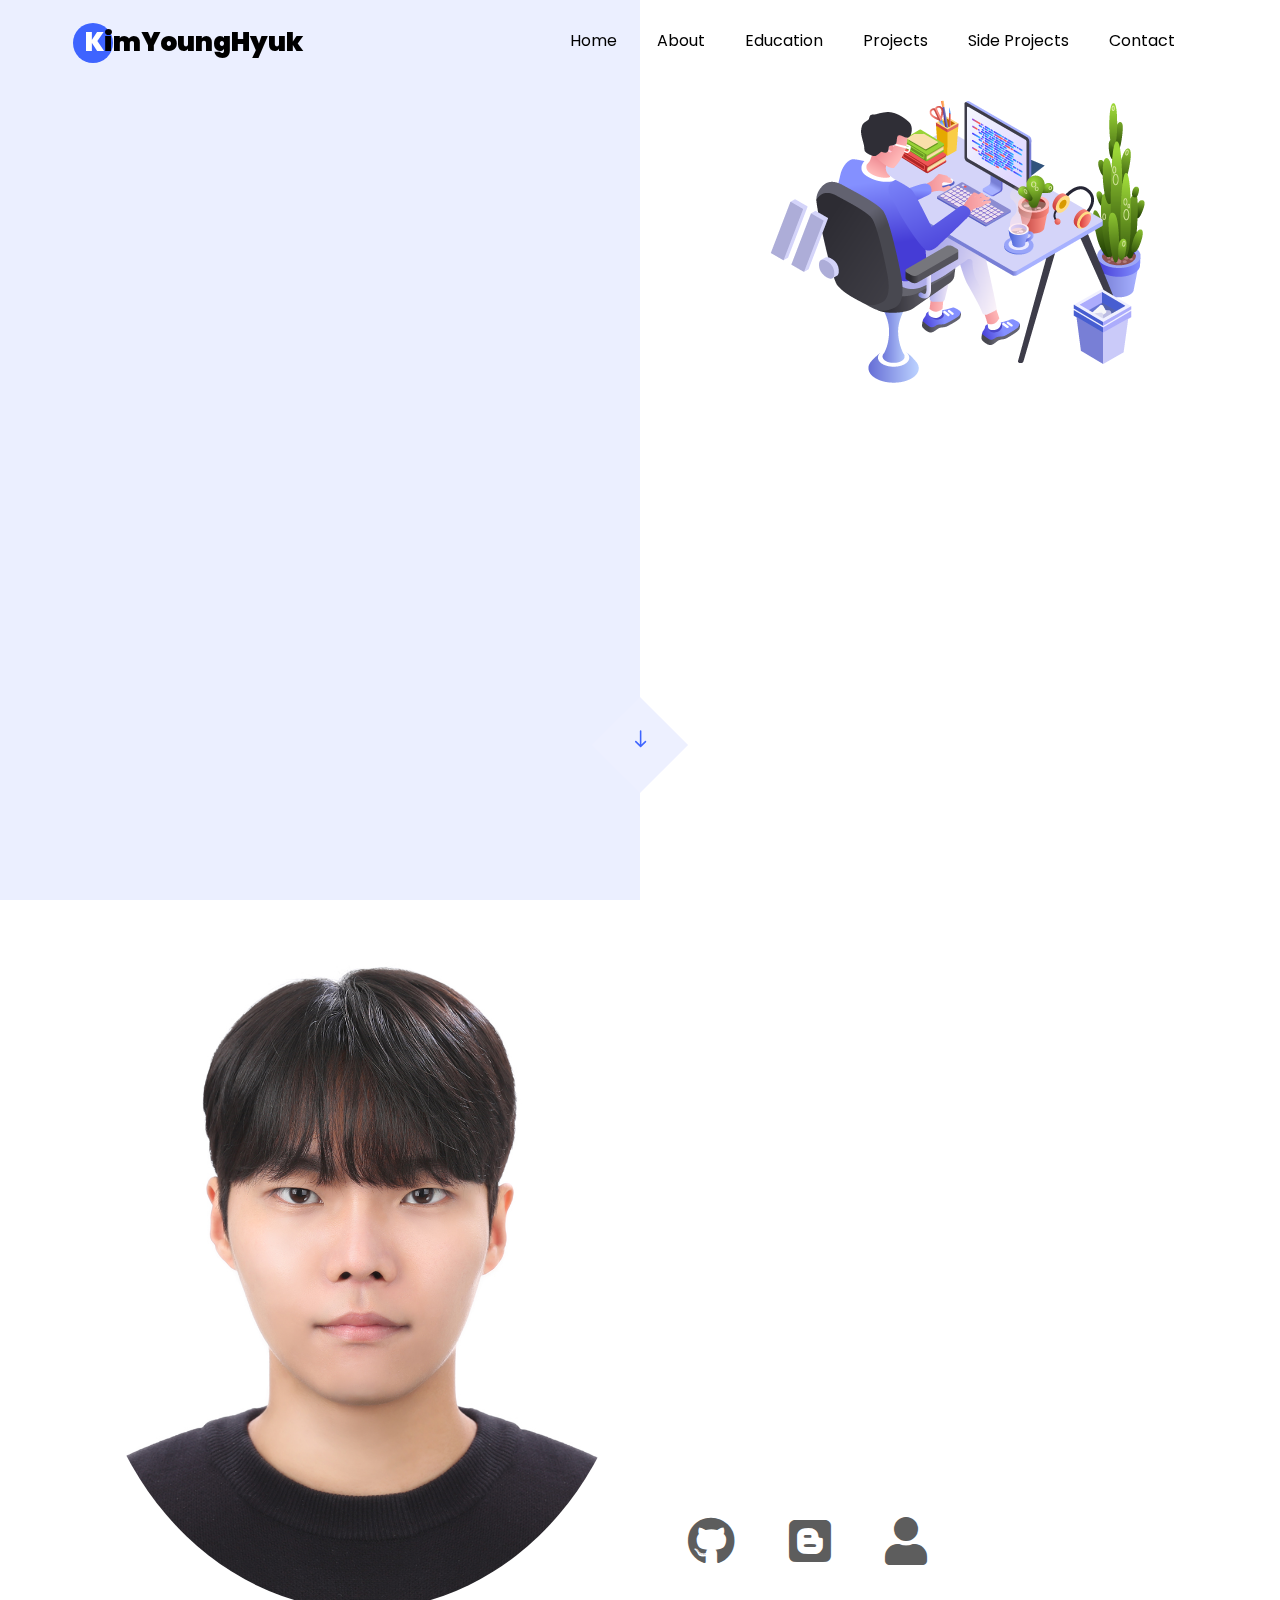
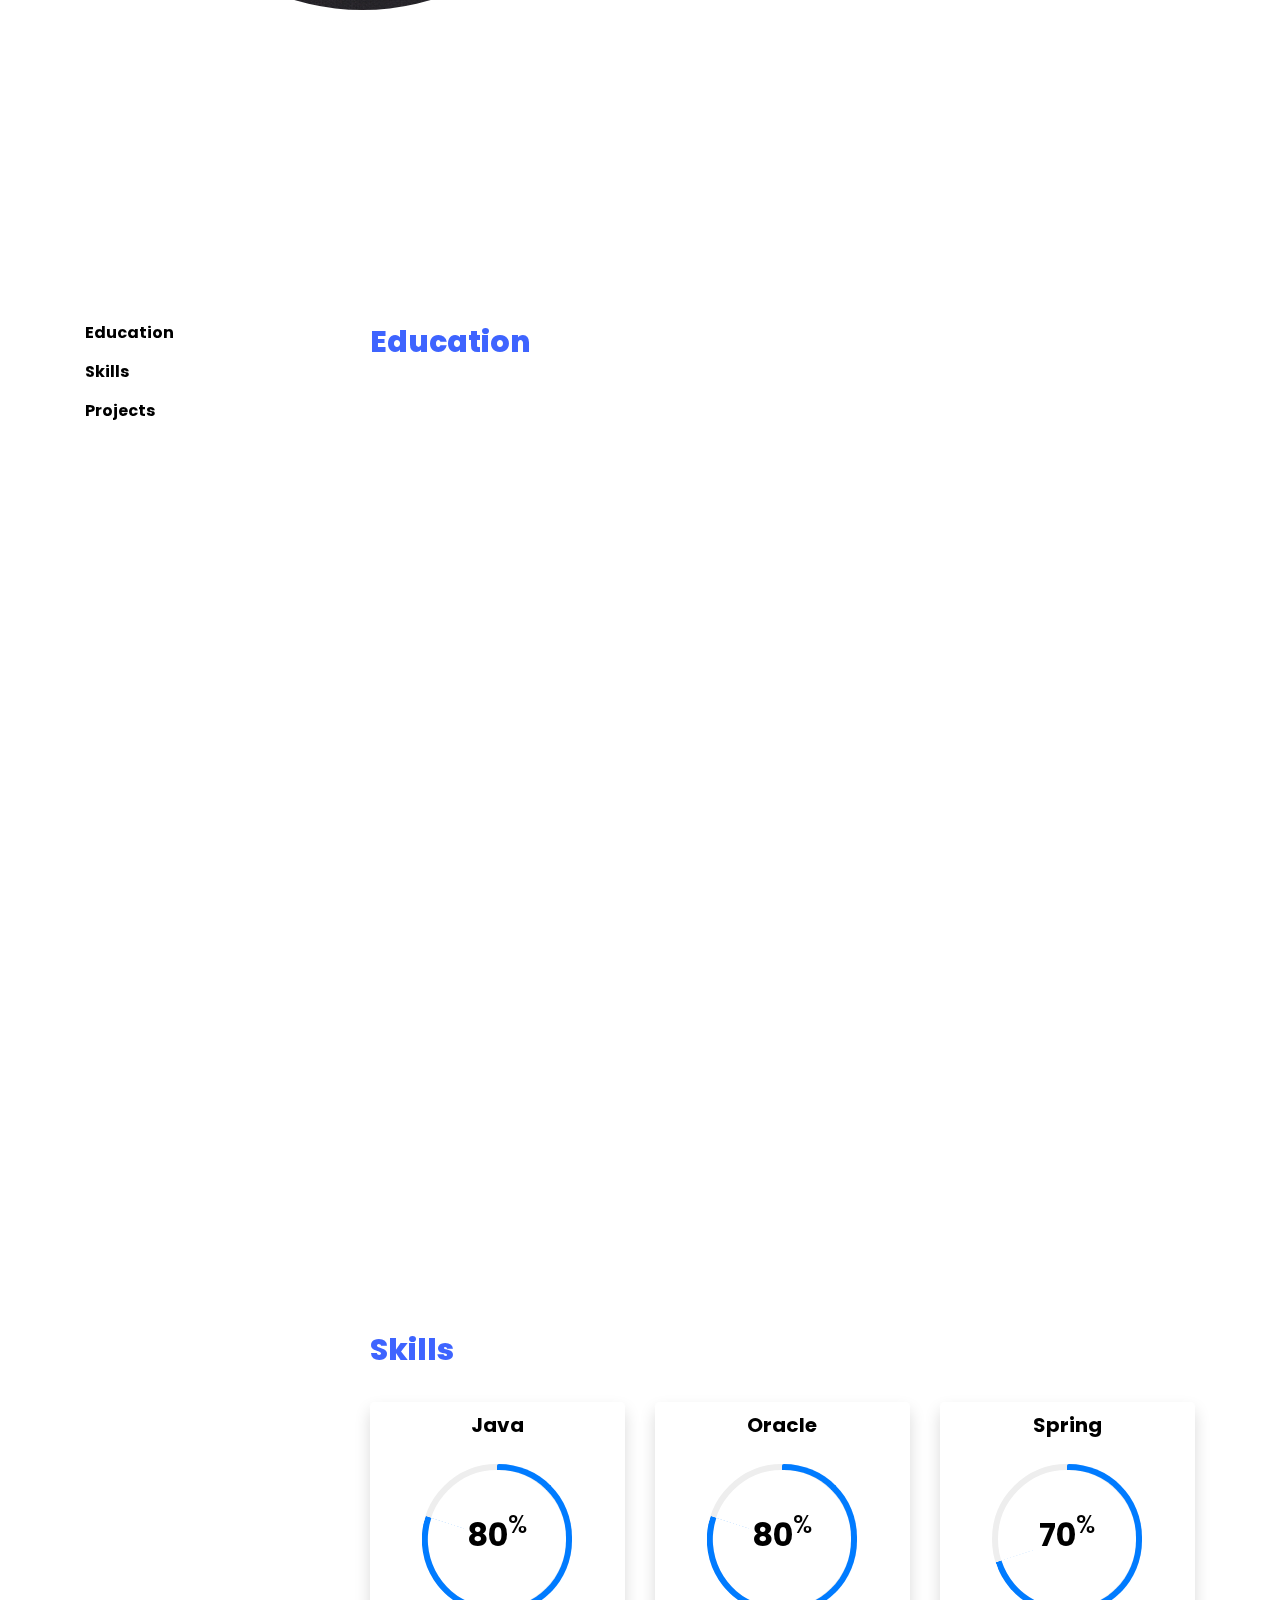
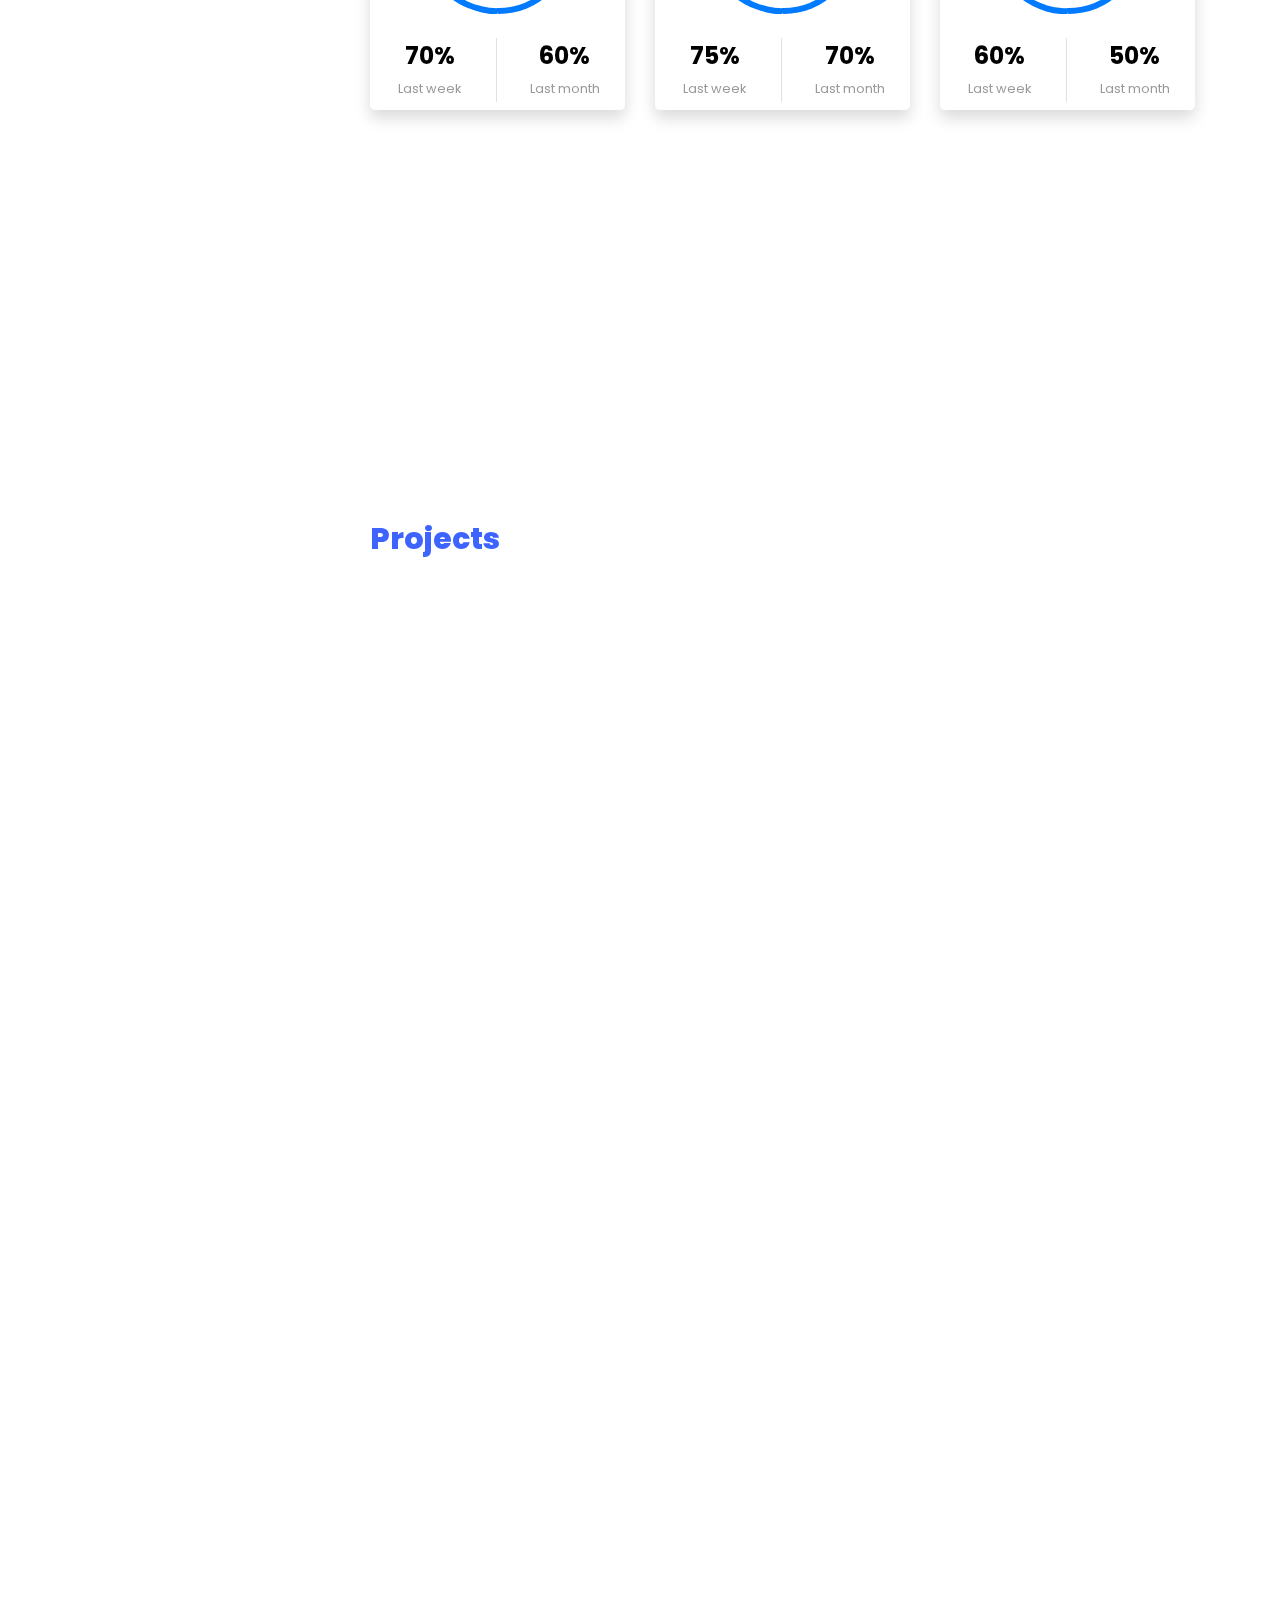
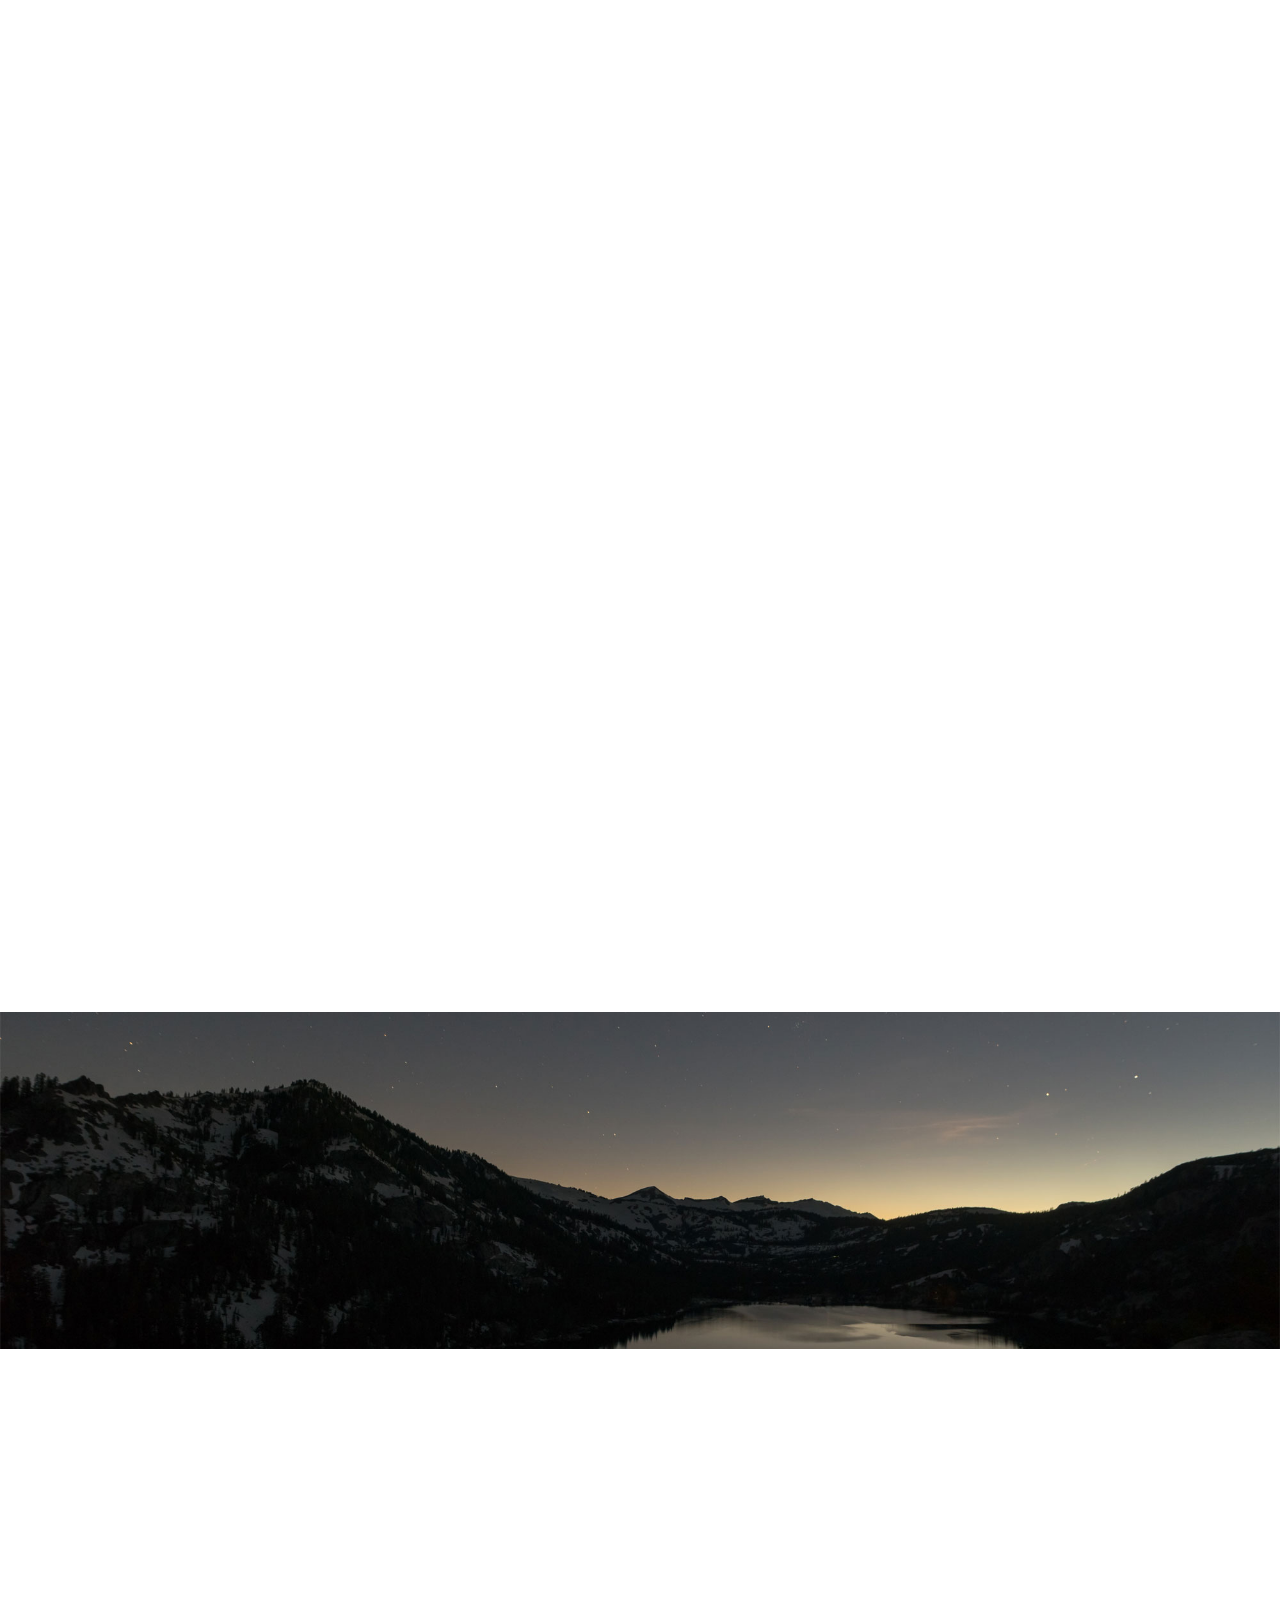
==== commit bc2520a0: "update" ====
--- a/index.html
+++ b/index.html
@@ -257,7 +257,7 @@
 									<h2 class="h5 font-weight-bold text-center mb-4">Java</h2>
 
 									<!-- Progress bar 1 -->
-									<div class="progress mx-auto" data-value='60'>
+									<div class="progress mx-auto" data-value='80'>
 										<span class="progress-left">
 											<span class="progress-bar border-primary"></span>
 										</span>
@@ -266,7 +266,7 @@
 										</span>
 										<div
 											class="progress-value w-100 h-100 rounded-circle d-flex align-items-center justify-content-center">
-											<div class="h2 font-weight-bold">60<sup class="small">%</sup></div>
+											<div class="h2 font-weight-bold">80<sup class="small">%</sup></div>
 										</div>
 									</div>
 									<!-- END -->
@@ -274,11 +274,11 @@
 									<!-- Demo info -->
 									<div class="row text-center mt-4">
 										<div class="col-6 border-right">
-											<div class="h4 font-weight-bold mb-0">55%</div><span
+											<div class="h4 font-weight-bold mb-0">70%</div><span
 												class="small text-gray">Last week</span>
 										</div>
 										<div class="col-6">
-											<div class="h4 font-weight-bold mb-0">40%</div><span
+											<div class="h4 font-weight-bold mb-0">60%</div><span
 												class="small text-gray">Last month</span>
 										</div>
 									</div>
@@ -291,7 +291,7 @@
 									<h2 class="h5 font-weight-bold text-center mb-4">Oracle</h2>
 
 									<!-- Progress bar 1 -->
-									<div class="progress mx-auto" data-value='60'>
+									<div class="progress mx-auto" data-value='80'>
 										<span class="progress-left">
 											<span class="progress-bar border-primary"></span>
 										</span>
@@ -300,7 +300,7 @@
 										</span>
 										<div
 											class="progress-value w-100 h-100 rounded-circle d-flex align-items-center justify-content-center">
-											<div class="h2 font-weight-bold">60<sup class="small">%</sup></div>
+											<div class="h2 font-weight-bold">80<sup class="small">%</sup></div>
 										</div>
 									</div>
 									<!-- END -->
@@ -308,11 +308,11 @@
 									<!-- Demo info -->
 									<div class="row text-center mt-4">
 										<div class="col-6 border-right">
-											<div class="h4 font-weight-bold mb-0">50%</div><span
+											<div class="h4 font-weight-bold mb-0">75%</div><span
 												class="small text-gray">Last week</span>
 										</div>
 										<div class="col-6">
-											<div class="h4 font-weight-bold mb-0">40%</div><span
+											<div class="h4 font-weight-bold mb-0">70%</div><span
 												class="small text-gray">Last month</span>
 										</div>
 									</div>
@@ -322,10 +322,10 @@
 
 							<div class="col-lg-4 mb-4">
 								<div class="bg-white rounded-lg shadow p-4">
-									<h2 class="h5 font-weight-bold text-center mb-4">Node.js</h2>
+									<h2 class="h5 font-weight-bold text-center mb-4">Spring</h2>
 
 									<!-- Progress bar 1 -->
-									<div class="progress mx-auto" data-value='10'>
+									<div class="progress mx-auto" data-value='70'>
 										<span class="progress-left">
 											<span class="progress-bar border-primary"></span>
 										</span>
@@ -334,7 +334,7 @@
 										</span>
 										<div
 											class="progress-value w-100 h-100 rounded-circle d-flex align-items-center justify-content-center">
-											<div class="h2 font-weight-bold">10<sup class="small">%</sup></div>
+											<div class="h2 font-weight-bold">70<sup class="small">%</sup></div>
 										</div>
 									</div>
 									<!-- END -->
@@ -342,11 +342,11 @@
 									<!-- Demo info -->
 									<div class="row text-center mt-4">
 										<div class="col-6 border-right">
-											<div class="h4 font-weight-bold mb-0">10%</div><span
+											<div class="h4 font-weight-bold mb-0">60%</div><span
 												class="small text-gray">Last week</span>
 										</div>
 										<div class="col-6">
-											<div class="h4 font-weight-bold mb-0">10%</div><span
+											<div class="h4 font-weight-bold mb-0">50%</div><span
 												class="small text-gray">Last month</span>
 										</div>
 									</div>
@@ -359,9 +359,9 @@
 								<div class="progress-wrap ftco-animate">
 									<h3>HTML5</h3>
 									<div class="progress">
-										<div class="progress-bar color-1" role="progressbar" aria-valuenow="70"
-											aria-valuemin="0" aria-valuemax="100" style="width:70%">
-											<span>70%</span>
+										<div class="progress-bar color-1" role="progressbar" aria-valuenow="85"
+											aria-valuemin="0" aria-valuemax="100" style="width:85%">
+											<span>85%</span>
 										</div>
 									</div>
 								</div>
@@ -370,9 +370,9 @@
 								<div class="progress-wrap ftco-animate">
 									<h3>jQuery</h3>
 									<div class="progress">
-										<div class="progress-bar color-2" role="progressbar" aria-valuenow="30"
-											aria-valuemin="0" aria-valuemax="100" style="width:30%">
-											<span>30%</span>
+										<div class="progress-bar color-2" role="progressbar" aria-valuenow="60"
+											aria-valuemin="0" aria-valuemax="100" style="width:60%">
+											<span>60%</span>
 										</div>
 									</div>
 								</div>
@@ -392,9 +392,9 @@
 								<div class="progress-wrap ftco-animate">
 									<h3>Ajax</h3>
 									<div class="progress">
-										<div class="progress-bar color-4" role="progressbar" aria-valuenow="10"
-											aria-valuemin="0" aria-valuemax="100" style="width:30%">
-											<span>30%</span>
+										<div class="progress-bar color-4" role="progressbar" aria-valuenow="60"
+											aria-valuemin="0" aria-valuemax="100" style="width:60%">
+											<span>60%</span>
 										</div>
 									</div>
 								</div>
@@ -403,20 +403,20 @@
 								<div class="progress-wrap ftco-animate">
 									<h3>JavaScript</h3>
 									<div class="progress">
-										<div class="progress-bar color-5" role="progressbar" aria-valuenow="50"
-											aria-valuemin="0" aria-valuemax="100" style="width:50%">
-											<span>50%</span>
+										<div class="progress-bar color-5" role="progressbar" aria-valuenow="65"
+											aria-valuemin="0" aria-valuemax="100" style="width:65%">
+											<span>65%</span>
 										</div>
 									</div>
 								</div>
 							</div>
 							<div class="col-md-6 animate-box">
 								<div class="progress-wrap ftco-animate">
-									<h3>SEO</h3>
+									<h3>Node.js</h3>
 									<div class="progress">
-										<div class="progress-bar color-6" role="progressbar" aria-valuenow="80"
-											aria-valuemin="0" aria-valuemax="100" style="width:80%">
-											<span>80%</span>
+										<div class="progress-bar color-6" role="progressbar" aria-valuenow="70"
+											aria-valuemin="0" aria-valuemax="100" style="width:70%">
+											<span>70%</span>
 										</div>
 									</div>
 								</div>
--- a/css/style.css
+++ b/css/style.css
@@ -8886,7 +8886,7 @@
 
 .progress-circle .progress .progress-left .progress-bar {
   left: 100%;
-  border-top-right-radius: 100px;
+  border-top-right-radius: 200px;
   border-bottom-right-radius: 200px;
   border-left: 0;
   -webkit-transform-origin: center left;
@@ -9220,8 +9220,7 @@
   background-position: center center; }
 
 .my-developer {
-  width: 650px; height:650px;
-  /* border: 1px solid black; */
+  height:650px;
   border-radius: 50%;
   margin-top: 60px;
 }
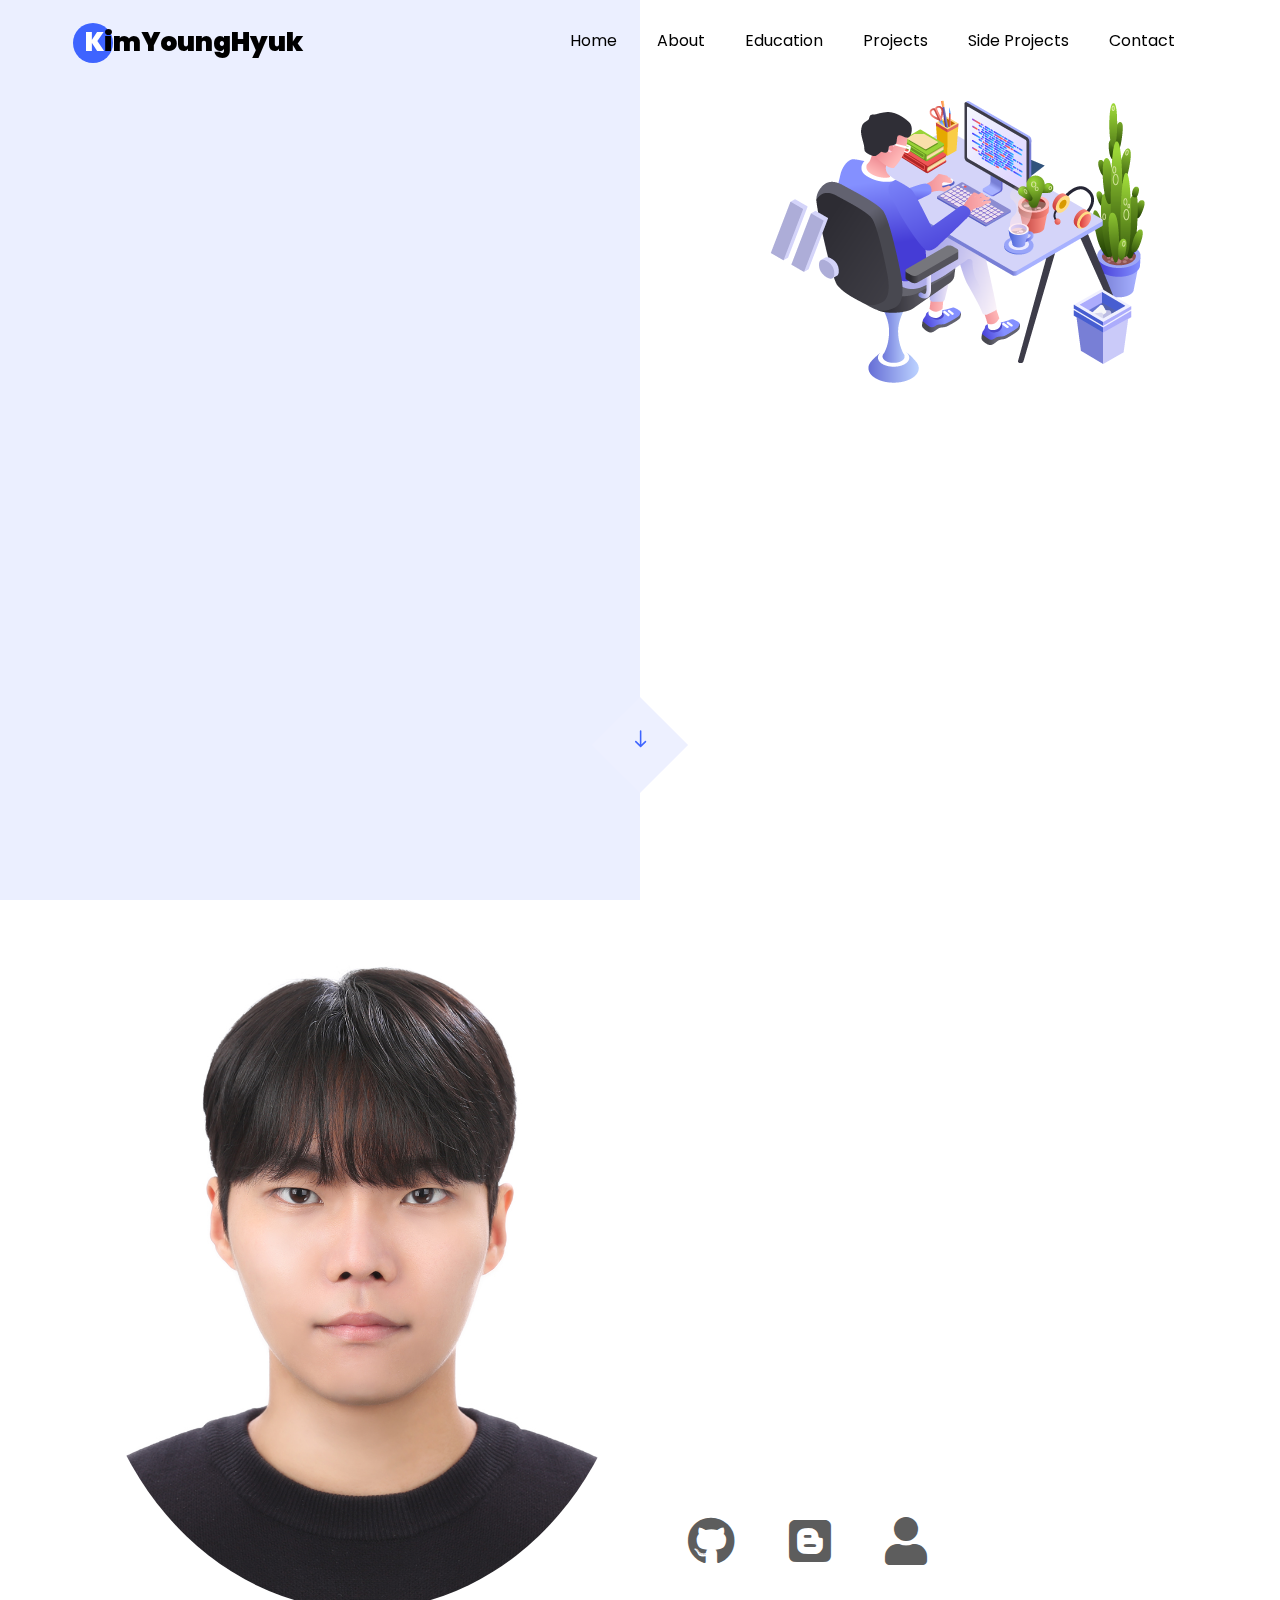
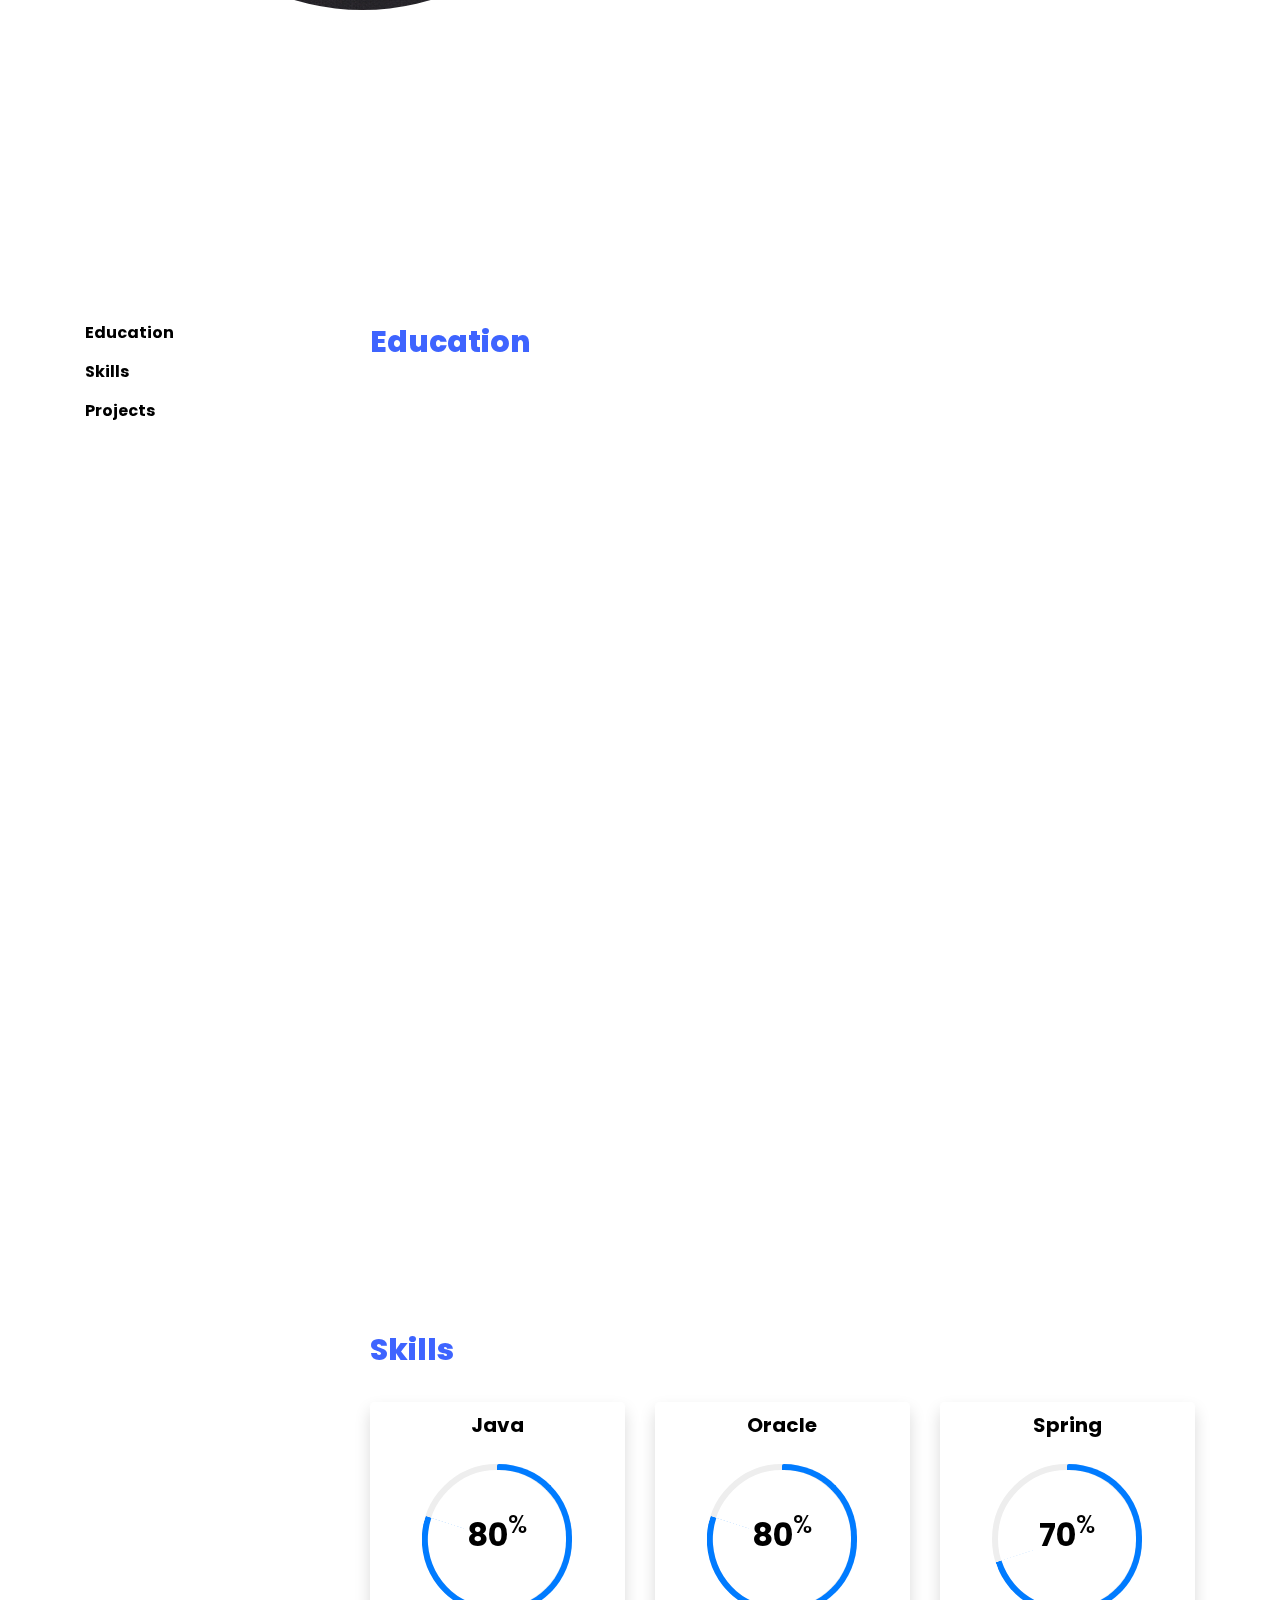
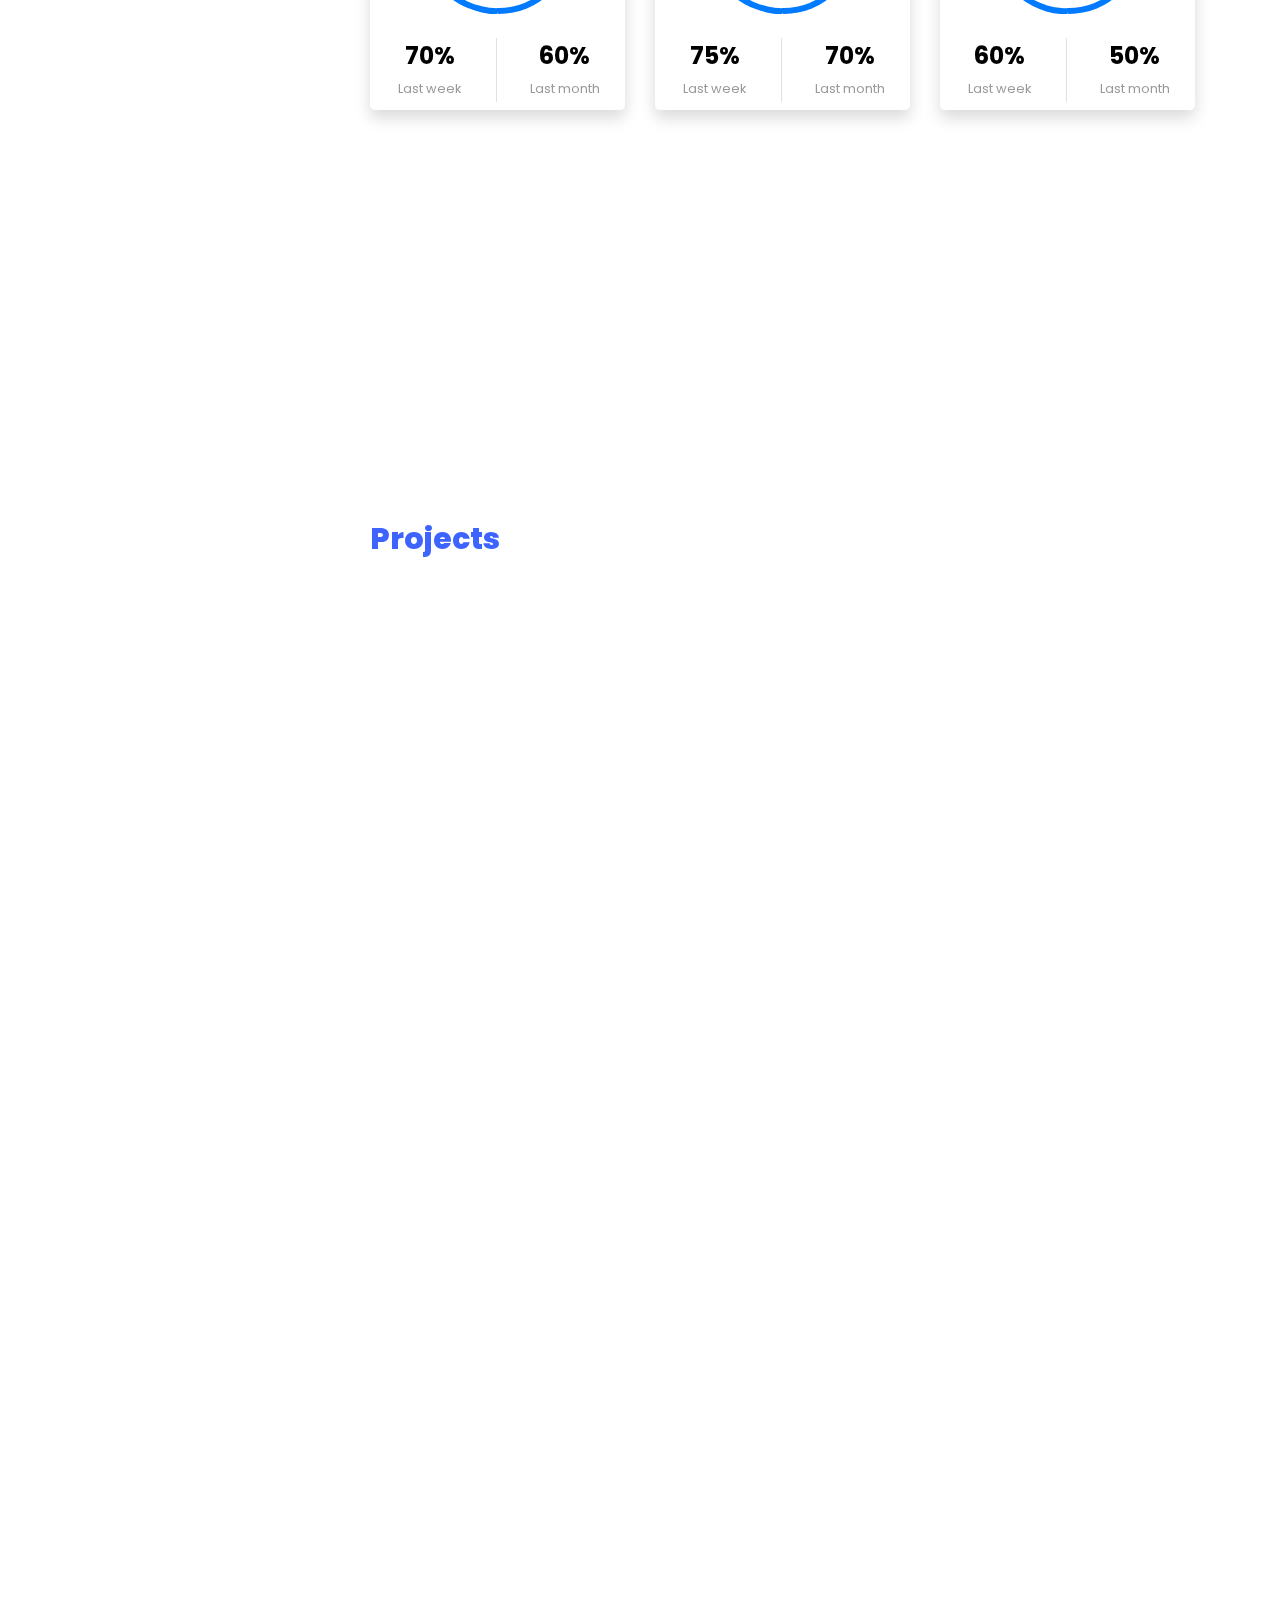
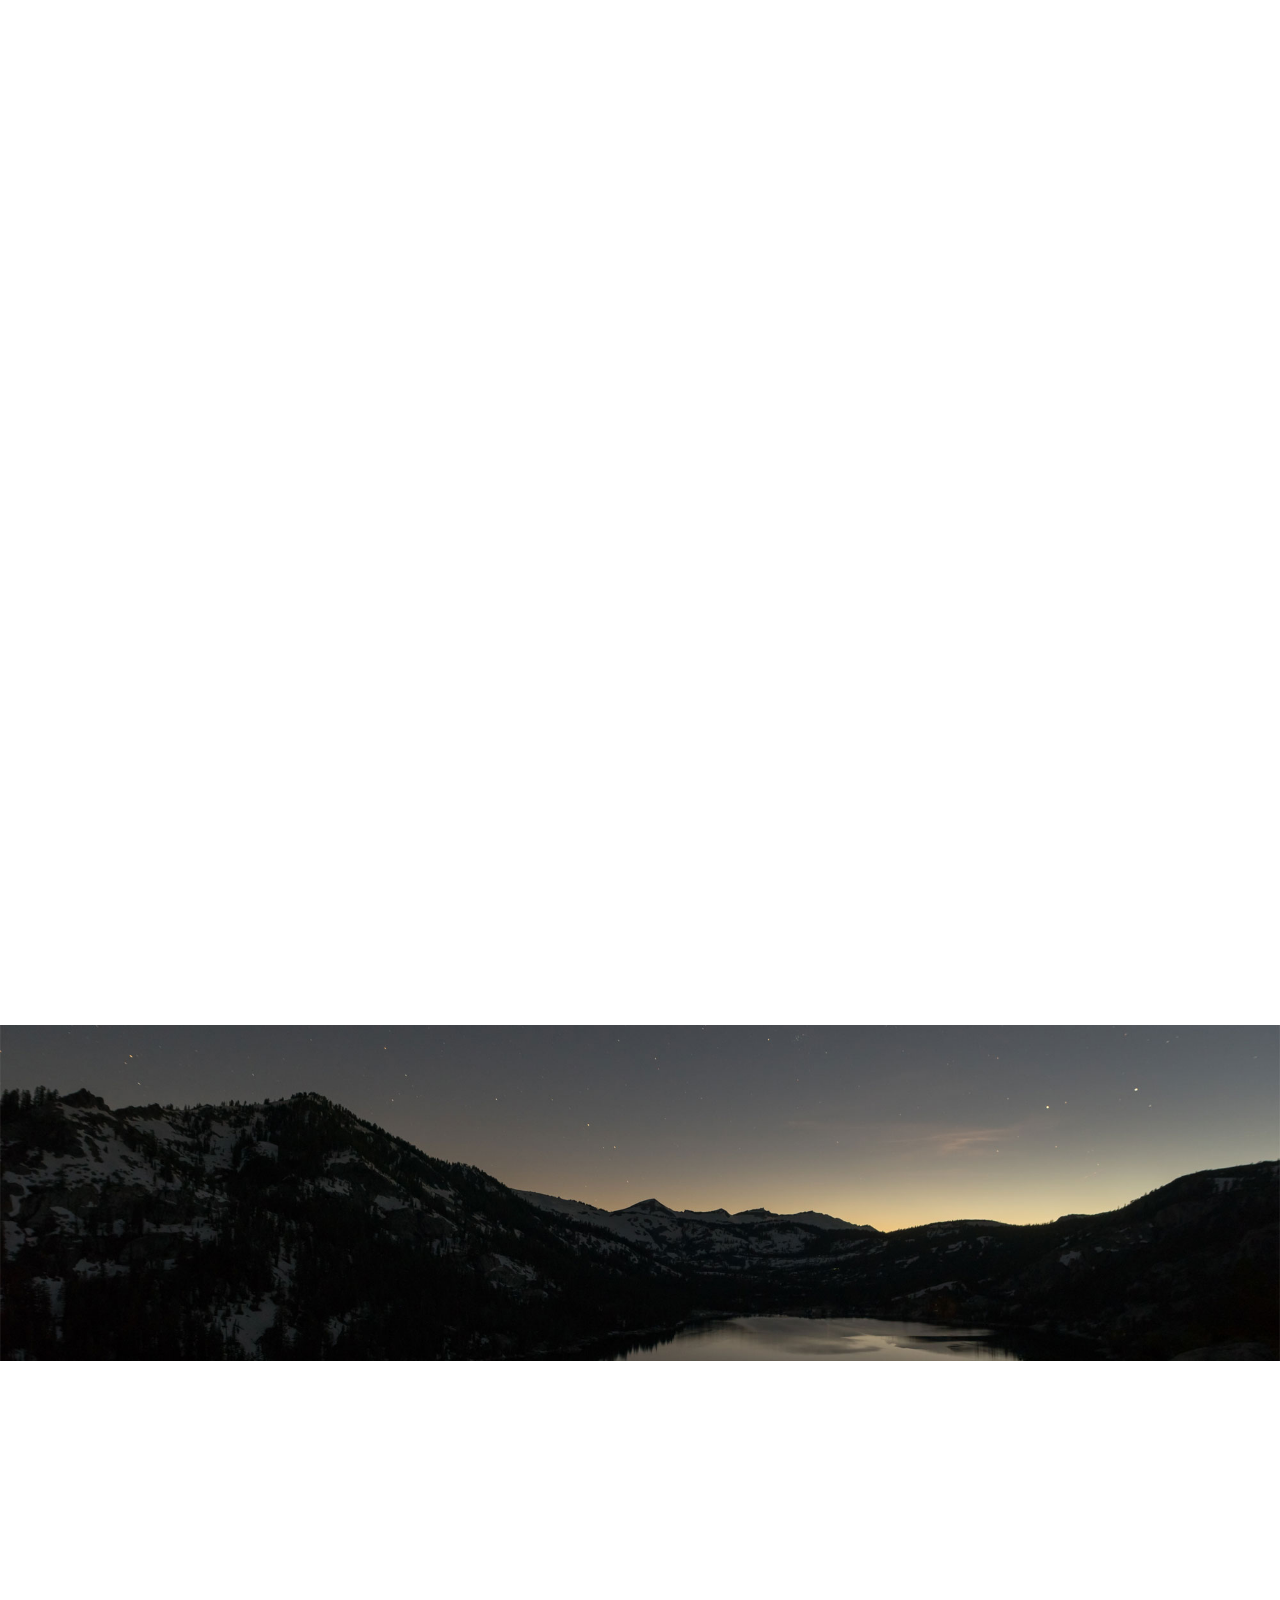
==== commit 3cd38028: "update" ====
--- a/index.html
+++ b/index.html
@@ -430,14 +430,17 @@
 								<span class="flaticon-ideas"></span>
 							</div>
 							<div class="text pl-3">
-								<span class="date">Java Console</span>
+								<span class="date">Java</span>
 								<div class="d-flex">
 									<h2>파일 입출력 기반 회사 사내 관리 프로그램</h2>
 									<div>&nbsp;<a class="btn btn-outline-secondary" target="_blank"
-											class="btn btn-outline-secondary"
-											href="https://github.com/yhyuk/java_team_project">Github</a>&nbsp;<a
+											class="btn btn-outline-secondary" id="git1"
+											href="https://github.com/yhyuk/java_team_project" >Github</a>&nbsp;<a
 											class="btn btn-outline-secondary" 
-											href="project.html#java-project1-section">PPT</a>
+											href="https://github.com/yhyuk/java-team-project/blob/main/%5B08%5D.%20PPT/Java%20Console%20Project.pdf" target="_blank">PPT</a>
+											<a class="btn btn-outline-secondary" target="_blank"
+											class="btn btn-outline-secondary" id="git2"
+											href="https://github.com/yhyuk/java-team-project/blob/main/%5B08%5D.%20PPT/%EB%8A%90%EB%82%80%EC%A0%90.md">느낀점</a>
 									</div>
 								</div>
 								<span class="position">2021.05.03 ~ 2021.05.11</span>
@@ -455,10 +458,13 @@
 								<div class="d-flex">
 									<h2>SQL 데이터베이스 기반 학원 교육 센터 관리</h2>
 									<div>&nbsp;<a class="btn btn-outline-secondary" target="_blank"
-										class="btn btn-outline-secondary"
+										class="btn btn-outline-secondary" id="git1"
 										href="https://github.com/yhyuk/db_team_project">Github</a>&nbsp;<a
 										class="btn btn-outline-secondary"
-										href="project.html#oracle-project1-section">PPT</a>
+										href="https://github.com/yhyuk/db-team-project/blob/main/%5B06%5D.PPT/Oracle%20Project.pdf" target="_blank">PPT</a>
+										<a class="btn btn-outline-secondary" target="_blank"
+										class="btn btn-outline-secondary" id="git2"
+										href="https://github.com/yhyuk/db-team-project/blob/main/%5B06%5D.PPT/%EB%8A%90%EB%82%80%EC%A0%90.md">느낀점</a>
 									</div>
 								</div>
 								<span class="position">2021.05.24 ~ 2021.06.04</span>
@@ -472,13 +478,23 @@
 								<span class="flaticon-ideas"></span>
 							</div>
 							<div class="text pl-3">
-								<span class="date">미정</span>
-								<h2>다음프로젝트</h2>
-								<span class="position">Cambridge University</span>
-								<p>A small river named Duden flows by their place and supplies it with the necessary
-									regelialia. It is a paradisematic country, in which roasted parts of sentences
-									fly
-									into your mouth.</p>
+								<span class="date">Web, Server</span>
+								<div class="d-flex">
+									<h2>"슬기로운 농촌생활" 웹 페이지 제작</h2>
+									<div>&nbsp;<a class="btn btn-outline-secondary" target="_blank"
+										class="btn btn-outline-secondary" id="git1"
+										href="https://github.com/yhyuk/web-team-project">Github</a>&nbsp;<a
+										class="btn btn-outline-secondary"
+										href="https://github.com/yhyuk/web-team-project/blob/main/%5B07%5D.%20%EB%B0%9C%ED%91%9C%20PPT/1%EC%A1%B0%20%EB%B0%9C%ED%91%9C.pdf" target="_blank">PPT</a>
+										<a class="btn btn-outline-secondary" target="_blank"
+										class="btn btn-outline-secondary" id="git2"
+										href="https://github.com/yhyuk/web-team-project/blob/main/%5B07%5D.%20%EB%B0%9C%ED%91%9C%20PPT/%EB%8A%90%EB%82%80%EC%A0%90.md">느낀점</a>
+									</div>
+								</div>
+								<span class="position">2021.07.13 ~ 2021.08.05</span>
+								<div> <b class="text-dark">기술 스택 : </b>Java, Oracle, JDBC, Servlet, JSP(HTML/CSS/JavaScript)
+								</div>
+								<div> <b class="text-dark">주요 기능 : </b> 지역 농촌 경제 활성화를 위한 일손돕기, 주말농장, 농작물 직거래, 농촌 체험 등 일반/농업인 구분 없이 소통할 수 있는 커뮤니티 게시판</div>
 							</div>
 						</div>
 						<div class="resume-wrap d-flex ftco-animate">
@@ -486,7 +502,7 @@
 								<span class="flaticon-ideas"></span>
 							</div>
 							<div class="text pl-3">
-								<span class="date">미정</span>
+								<span class="date">Spring</span>
 								<h2>다음프로젝트</h2>
 								<span class="position">Cambridge University</span>
 								<p>A small river named Duden flows by their place and supplies it with the necessary
@@ -517,7 +533,7 @@
 						style="background-image: url(images/airbnb.jpg);">
 						<div class="overlay"></div>
 						<div class="text text-center p-4">
-							<h3><a target="_blank" href="#">자바 콘솔 기반 AirBnB 호텔 예약 프로그램</a></h3>
+							<h3><a href="#">자바 콘솔 기반 AirBnB 호텔 예약 프로그램</a></h3>
 							<span>Java Collection을 이용해서 캘린더 형식의 호텔 예약 프로그램을 구현했습니다.</span>
 						</div>
 					</div>
--- a/css/style.css
+++ b/css/style.css
@@ -1,9 +1,13 @@
-/*!
+/**
+ * /*!
  * Bootstrap v4.3.1 (https://getbootstrap.com/)
  * Copyright 2011-2019 The Bootstrap Authors
  * Copyright 2011-2019 Twitter, Inc.
  * Licensed under MIT (https://github.com/twbs/bootstrap/blob/master/LICENSE)
+ *
+ * @format
  */
+
 :root {
   --blue: #007bff;
   --indigo: #6610f2;
@@ -31,50 +35,78 @@
   --breakpoint-md: 768px;
   --breakpoint-lg: 992px;
   --breakpoint-xl: 1200px;
-  --font-family-sans-serif: -apple-system, BlinkMacSystemFont, "Segoe UI", Roboto, "Helvetica Neue", Arial, "Noto Sans", sans-serif, "Apple Color Emoji", "Segoe UI Emoji", "Segoe UI Symbol", "Noto Color Emoji";
-  --font-family-monospace: SFMono-Regular, Menlo, Monaco, Consolas, "Liberation Mono", "Courier New", monospace; }
+  --font-family-sans-serif: -apple-system, BlinkMacSystemFont, 'Segoe UI',
+    Roboto, 'Helvetica Neue', Arial, 'Noto Sans', sans-serif,
+    'Apple Color Emoji', 'Segoe UI Emoji', 'Segoe UI Symbol', 'Noto Color Emoji';
+  --font-family-monospace: SFMono-Regular, Menlo, Monaco, Consolas,
+    'Liberation Mono', 'Courier New', monospace;
+}
 
 *,
 *::before,
 *::after {
   -webkit-box-sizing: border-box;
-  box-sizing: border-box; }
+  box-sizing: border-box;
+}
 
 html {
   font-family: sans-serif;
   line-height: 1.15;
   -webkit-text-size-adjust: 100%;
-  -webkit-tap-highlight-color: rgba(0, 0, 0, 0); }
-
-article, aside, figcaption, figure, footer, header, hgroup, main, nav, section {
-  display: block; }
+  -webkit-tap-highlight-color: rgba(0, 0, 0, 0);
+}
+
+article,
+aside,
+figcaption,
+figure,
+footer,
+header,
+hgroup,
+main,
+nav,
+section {
+  display: block;
+}
 
 body {
   margin: 0;
-  font-family: -apple-system, BlinkMacSystemFont, "Segoe UI", Roboto, "Helvetica Neue", Arial, "Noto Sans", sans-serif, "Apple Color Emoji", "Segoe UI Emoji", "Segoe UI Symbol", "Noto Color Emoji";
+  font-family: -apple-system, BlinkMacSystemFont, 'Segoe UI', Roboto,
+    'Helvetica Neue', Arial, 'Noto Sans', sans-serif, 'Apple Color Emoji',
+    'Segoe UI Emoji', 'Segoe UI Symbol', 'Noto Color Emoji';
   font-size: 1rem;
   font-weight: 400;
   line-height: 1.5;
   color: #212529;
   text-align: left;
-  background-color: #fff; }
-
-[tabindex="-1"]:focus {
-  outline: 0 !important; }
+  background-color: #fff;
+}
+
+[tabindex='-1']:focus {
+  outline: 0 !important;
+}
 
 hr {
   -webkit-box-sizing: content-box;
   box-sizing: content-box;
   height: 0;
-  overflow: visible; }
-
-h1, h2, h3, h4, h5, h6 {
+  overflow: visible;
+}
+
+h1,
+h2,
+h3,
+h4,
+h5,
+h6 {
   margin-top: 0;
-  margin-bottom: 0.5rem; }
+  margin-bottom: 0.5rem;
+}
 
 p {
   margin-top: 0;
-  margin-bottom: 1rem; }
+  margin-bottom: 1rem;
+}
 
 abbr[title],
 abbr[data-original-title] {
@@ -83,118 +115,148 @@
   text-decoration: underline dotted;
   cursor: help;
   border-bottom: 0;
-  text-decoration-skip-ink: none; }
+  text-decoration-skip-ink: none;
+}
 
 address {
   margin-bottom: 1rem;
   font-style: normal;
-  line-height: inherit; }
+  line-height: inherit;
+}
 
 ol,
 ul,
 dl {
   margin-top: 0;
-  margin-bottom: 1rem; }
+  margin-bottom: 1rem;
+}
 
 ol ol,
 ul ul,
 ol ul,
 ul ol {
-  margin-bottom: 0; }
+  margin-bottom: 0;
+}
 
 dt {
-  font-weight: 700; }
+  font-weight: 700;
+}
 
 dd {
-  margin-bottom: .5rem;
-  margin-left: 0; }
+  margin-bottom: 0.5rem;
+  margin-left: 0;
+}
 
 blockquote {
-  margin: 0 0 1rem; }
+  margin: 0 0 1rem;
+}
 
 b,
 strong {
-  font-weight: bolder; }
+  font-weight: bolder;
+}
 
 small {
-  font-size: 80%; }
+  font-size: 80%;
+}
 
 sub,
 sup {
   position: relative;
   font-size: 75%;
   line-height: 0;
-  vertical-align: baseline; }
+  vertical-align: baseline;
+}
 
 sub {
-  bottom: -.25em; }
+  bottom: -0.25em;
+}
 
 sup {
-  top: -.5em; }
+  top: -0.5em;
+}
 
 a {
   color: #007bff;
   text-decoration: none;
-  background-color: transparent; }
-  a:hover {
-    color: #0056b3;
-    text-decoration: underline; }
+  background-color: transparent;
+}
+a:hover {
+  color: #0056b3;
+  text-decoration: underline;
+}
 
 a:not([href]):not([tabindex]) {
   color: inherit;
-  text-decoration: none; }
-  a:not([href]):not([tabindex]):hover, a:not([href]):not([tabindex]):focus {
-    color: inherit;
-    text-decoration: none; }
-  a:not([href]):not([tabindex]):focus {
-    outline: 0; }
+  text-decoration: none;
+}
+a:not([href]):not([tabindex]):hover,
+a:not([href]):not([tabindex]):focus {
+  color: inherit;
+  text-decoration: none;
+}
+a:not([href]):not([tabindex]):focus {
+  outline: 0;
+}
 
 pre,
 code,
 kbd,
 samp {
-  font-family: SFMono-Regular, Menlo, Monaco, Consolas, "Liberation Mono", "Courier New", monospace;
-  font-size: 1em; }
+  font-family: SFMono-Regular, Menlo, Monaco, Consolas, 'Liberation Mono',
+    'Courier New', monospace;
+  font-size: 1em;
+}
 
 pre {
   margin-top: 0;
   margin-bottom: 1rem;
-  overflow: auto; }
+  overflow: auto;
+}
 
 figure {
-  margin: 0 0 1rem; }
+  margin: 0 0 1rem;
+}
 
 img {
   vertical-align: middle;
-  border-style: none; }
+  border-style: none;
+}
 
 svg {
   overflow: hidden;
-  vertical-align: middle; }
+  vertical-align: middle;
+}
 
 table {
-  border-collapse: collapse; }
+  border-collapse: collapse;
+}
 
 caption {
   padding-top: 0.75rem;
   padding-bottom: 0.75rem;
   color: #6c757d;
   text-align: left;
-  caption-side: bottom; }
+  caption-side: bottom;
+}
 
 th {
-  text-align: inherit; }
+  text-align: inherit;
+}
 
 label {
   display: inline-block;
-  margin-bottom: 0.5rem; }
+  margin-bottom: 0.5rem;
+}
 
 button {
-  border-radius: 0; }
+  border-radius: 0;
+}
 
 button:focus {
   outline: 1px dotted;
-  outline: 5px auto -webkit-focus-ring-color; }
+  outline: 5px auto -webkit-focus-ring-color;
+}
 
 input,
 button,
@@ -204,197 +266,258 @@
   margin: 0;
   font-family: inherit;
   font-size: inherit;
-  line-height: inherit; }
+  line-height: inherit;
+}
 
 button,
 input {
-  overflow: visible; }
+  overflow: visible;
+}
 
 button,
 select {
-  text-transform: none; }
+  text-transform: none;
+}
 
 select {
-  word-wrap: normal; }
+  word-wrap: normal;
+}
 
 button,
-[type="button"],
-[type="reset"],
-[type="submit"] {
-  -webkit-appearance: button; }
+[type='button'],
+[type='reset'],
+[type='submit'] {
+  -webkit-appearance: button;
+}
 
 button:not(:disabled),
-[type="button"]:not(:disabled),
-[type="reset"]:not(:disabled),
-[type="submit"]:not(:disabled) {
-  cursor: pointer; }
+[type='button']:not(:disabled),
+[type='reset']:not(:disabled),
+[type='submit']:not(:disabled) {
+  cursor: pointer;
+}
 
 button::-moz-focus-inner,
-[type="button"]::-moz-focus-inner,
-[type="reset"]::-moz-focus-inner,
-[type="submit"]::-moz-focus-inner {
+[type='button']::-moz-focus-inner,
+[type='reset']::-moz-focus-inner,
+[type='submit']::-moz-focus-inner {
   padding: 0;
-  border-style: none; }
-
-input[type="radio"],
-input[type="checkbox"] {
+  border-style: none;
+}
+
+input[type='radio'],
+input[type='checkbox'] {
   -webkit-box-sizing: border-box;
   box-sizing: border-box;
-  padding: 0; }
-
-input[type="date"],
-input[type="time"],
-input[type="datetime-local"],
-input[type="month"] {
-  -webkit-appearance: listbox; }
+  padding: 0;
+}
+
+input[type='date'],
+input[type='time'],
+input[type='datetime-local'],
+input[type='month'] {
+  -webkit-appearance: listbox;
+}
 
 textarea {
   overflow: auto;
-  resize: vertical; }
+  resize: vertical;
+}
 
 fieldset {
   min-width: 0;
   padding: 0;
   margin: 0;
-  border: 0; }
+  border: 0;
+}
 
 legend {
   display: block;
   width: 100%;
   max-width: 100%;
   padding: 0;
-  margin-bottom: .5rem;
+  margin-bottom: 0.5rem;
   font-size: 1.5rem;
   line-height: inherit;
   color: inherit;
-  white-space: normal; }
+  white-space: normal;
+}
 
 progress {
-  vertical-align: baseline; }
-
-[type="number"]::-webkit-inner-spin-button,
-[type="number"]::-webkit-outer-spin-button {
-  height: auto; }
-
-[type="search"] {
+  vertical-align: baseline;
+}
+
+[type='number']::-webkit-inner-spin-button,
+[type='number']::-webkit-outer-spin-button {
+  height: auto;
+}
+
+[type='search'] {
   outline-offset: -2px;
-  -webkit-appearance: none; }
-
-[type="search"]::-webkit-search-decoration {
-  -webkit-appearance: none; }
+  -webkit-appearance: none;
+}
+
+[type='search']::-webkit-search-decoration {
+  -webkit-appearance: none;
+}
 
 ::-webkit-file-upload-button {
   font: inherit;
-  -webkit-appearance: button; }
+  -webkit-appearance: button;
+}
 
 output {
-  display: inline-block; }
+  display: inline-block;
+}
 
 summary {
   display: list-item;
-  cursor: pointer; }
+  cursor: pointer;
+}
 
 template {
-  display: none; }
+  display: none;
+}
 
 [hidden] {
-  display: none !important; }
-
-h1, h2, h3, h4, h5, h6,
-.h1, .h2, .h3, .h4, .h5, .h6 {
+  display: none !important;
+}
+
+h1,
+h2,
+h3,
+h4,
+h5,
+h6,
+.h1,
+.h2,
+.h3,
+.h4,
+.h5,
+.h6 {
   margin-bottom: 0.5rem;
   font-weight: 500;
-  line-height: 1.2; }
-
-h1, .h1 {
-  font-size: 2.5rem; }
-
-h2, .h2 {
-  font-size: 2rem; }
-
-h3, .h3 {
-  font-size: 1.75rem; }
-
-h4, .h4 {
-  font-size: 1.5rem; }
-
-h5, .h5 {
-  font-size: 1.25rem; }
-
-h6, .h6 {
-  font-size: 1rem; }
+  line-height: 1.2;
+}
+
+h1,
+.h1 {
+  font-size: 2.5rem;
+}
+
+h2,
+.h2 {
+  font-size: 2rem;
+}
+
+h3,
+.h3 {
+  font-size: 1.75rem;
+}
+
+h4,
+.h4 {
+  font-size: 1.5rem;
+}
+
+h5,
+.h5 {
+  font-size: 1.25rem;
+}
+
+h6,
+.h6 {
+  font-size: 1rem;
+}
 
 .lead {
   font-size: 1.25rem;
-  font-weight: 300; }
+  font-weight: 300;
+}
 
 .display-1 {
   font-size: 6rem;
   font-weight: 300;
-  line-height: 1.2; }
+  line-height: 1.2;
+}
 
 .display-2 {
   font-size: 5.5rem;
   font-weight: 300;
-  line-height: 1.2; }
+  line-height: 1.2;
+}
 
 .display-3 {
   font-size: 4.5rem;
   font-weight: 300;
-  line-height: 1.2; }
+  line-height: 1.2;
+}
 
 .display-4 {
   font-size: 3.5rem;
   font-weight: 300;
-  line-height: 1.2; }
+  line-height: 1.2;
+}
 
 hr {
   margin-top: 1rem;
   margin-bottom: 1rem;
   border: 0;
-  border-top: 1px solid rgba(0, 0, 0, 0.1); }
+  border-top: 1px solid rgba(0, 0, 0, 0.1);
+}
 
 small,
 .small {
   font-size: 80%;
-  font-weight: 400; }
+  font-weight: 400;
+}
 
 mark,
 .mark {
   padding: 0.2em;
-  background-color: #fcf8e3; }
+  background-color: #fcf8e3;
+}
 
 .list-unstyled {
   padding-left: 0;
-  list-style: none; }
+  list-style: none;
+}
 
 .list-inline {
   padding-left: 0;
-  list-style: none; }
+  list-style: none;
+}
 
 .list-inline-item {
-  display: inline-block; }
-  .list-inline-item:not(:last-child) {
-    margin-right: 0.5rem; }
+  display: inline-block;
+}
+.list-inline-item:not(:last-child) {
+  margin-right: 0.5rem;
+}
 
 .initialism {
   font-size: 90%;
-  text-transform: uppercase; }
+  text-transform: uppercase;
+}
 
 .blockquote {
   margin-bottom: 1rem;
-  font-size: 1.25rem; }
+  font-size: 1.25rem;
+}
 
 .blockquote-footer {
   display: block;
   font-size: 80%;
-  color: #6c757d; }
-  .blockquote-footer::before {
-    content: "\2014\00A0"; }
+  color: #6c757d;
+}
+.blockquote-footer::before {
+  content: '\2014\00A0';
+}
 
 .img-fluid {
   max-width: 100%;
-  height: auto; }
+  height: auto;
+}
 
 .img-thumbnail {
   padding: 0.25rem;
@@ -402,75 +525,96 @@
   border: 1px solid #dee2e6;
   border-radius: 0.25rem;
   max-width: 100%;
-  height: auto; }
+  height: auto;
+}
 
 .figure {
-  display: inline-block; }
+  display: inline-block;
+}
 
 .figure-img {
   margin-bottom: 0.5rem;
-  line-height: 1; }
+  line-height: 1;
+}
 
 .figure-caption {
   font-size: 90%;
-  color: #6c757d; }
+  color: #6c757d;
+}
 
 code {
   font-size: 87.5%;
   color: #e83e8c;
-  word-break: break-word; }
-  a > code {
-    color: inherit; }
+  word-break: break-word;
+}
+a > code {
+  color: inherit;
+}
 
 kbd {
   padding: 0.2rem 0.4rem;
   font-size: 87.5%;
   color: #fff;
   background-color: #212529;
-  border-radius: 0.2rem; }
-  kbd kbd {
-    padding: 0;
-    font-size: 100%;
-    font-weight: 700; }
+  border-radius: 0.2rem;
+}
+kbd kbd {
+  padding: 0;
+  font-size: 100%;
+  font-weight: 700;
+}
 
 pre {
   display: block;
   font-size: 87.5%;
-  color: #212529; }
-  pre code {
-    font-size: inherit;
-    color: inherit;
-    word-break: normal; }
+  color: #212529;
+}
+pre code {
+  font-size: inherit;
+  color: inherit;
+  word-break: normal;
+}
 
 .pre-scrollable {
   max-height: 340px;
-  overflow-y: scroll; }
+  overflow-y: scroll;
+}
 
 .container {
   width: 100%;
   padding-right: 15px;
   padding-left: 15px;
   margin-right: auto;
-  margin-left: auto; }
-  @media (min-width: 576px) {
-    .container {
-      max-width: 540px; } }
-  @media (min-width: 768px) {
-    .container {
-      max-width: 720px; } }
-  @media (min-width: 992px) {
-    .container {
-      max-width: 960px; } }
-  @media (min-width: 1200px) {
-    .container {
-      max-width: 1140px; } }
+  margin-left: auto;
+}
+@media (min-width: 576px) {
+  .container {
+    max-width: 540px;
+  }
+}
+@media (min-width: 768px) {
+  .container {
+    max-width: 720px;
+  }
+}
+@media (min-width: 992px) {
+  .container {
+    max-width: 960px;
+  }
+}
+@media (min-width: 1200px) {
+  .container {
+    max-width: 1140px;
+  }
+}
 
 .container-fluid {
   width: 100%;
   padding-right: 15px;
   padding-left: 15px;
   margin-right: auto;
-  margin-left: auto; }
+  margin-left: auto;
+}
 
 .row {
   display: -webkit-box;
@@ -479,26 +623,94 @@
   -ms-flex-wrap: wrap;
   flex-wrap: wrap;
   margin-right: -15px;
-  margin-left: -15px; }
+  margin-left: -15px;
+}
 
 .no-gutters {
   margin-right: 0;
-  margin-left: 0; }
-  .no-gutters > .col,
-  .no-gutters > [class*="col-"] {
-    padding-right: 0;
-    padding-left: 0; }
-
-.col-1, .col-2, .col-3, .col-4, .col-5, .col-6, .col-7, .col-8, .col-9, .col-10, .col-11, .col-12, .col,
-.col-auto, .col-sm-1, .col-sm-2, .col-sm-3, .col-sm-4, .col-sm-5, .col-sm-6, .col-sm-7, .col-sm-8, .col-sm-9, .col-sm-10, .col-sm-11, .col-sm-12, .col-sm,
-.col-sm-auto, .col-md-1, .col-md-2, .col-md-3, .col-md-4, .col-md-5, .col-md-6, .col-md-7, .col-md-8, .col-md-9, .col-md-10, .col-md-11, .col-md-12, .col-md,
-.col-md-auto, .col-lg-1, .col-lg-2, .col-lg-3, .col-lg-4, .col-lg-5, .col-lg-6, .col-lg-7, .col-lg-8, .col-lg-9, .col-lg-10, .col-lg-11, .col-lg-12, .col-lg,
-.col-lg-auto, .col-xl-1, .col-xl-2, .col-xl-3, .col-xl-4, .col-xl-5, .col-xl-6, .col-xl-7, .col-xl-8, .col-xl-9, .col-xl-10, .col-xl-11, .col-xl-12, .col-xl,
+  margin-left: 0;
+}
+.no-gutters > .col,
+.no-gutters > [class*='col-'] {
+  padding-right: 0;
+  padding-left: 0;
+}
+
+.col-1,
+.col-2,
+.col-3,
+.col-4,
+.col-5,
+.col-6,
+.col-7,
+.col-8,
+.col-9,
+.col-10,
+.col-11,
+.col-12,
+.col,
+.col-auto,
+.col-sm-1,
+.col-sm-2,
+.col-sm-3,
+.col-sm-4,
+.col-sm-5,
+.col-sm-6,
+.col-sm-7,
+.col-sm-8,
+.col-sm-9,
+.col-sm-10,
+.col-sm-11,
+.col-sm-12,
+.col-sm,
+.col-sm-auto,
+.col-md-1,
+.col-md-2,
+.col-md-3,
+.col-md-4,
+.col-md-5,
+.col-md-6,
+.col-md-7,
+.col-md-8,
+.col-md-9,
+.col-md-10,
+.col-md-11,
+.col-md-12,
+.col-md,
+.col-md-auto,
+.col-lg-1,
+.col-lg-2,
+.col-lg-3,
+.col-lg-4,
+.col-lg-5,
+.col-lg-6,
+.col-lg-7,
+.col-lg-8,
+.col-lg-9,
+.col-lg-10,
+.col-lg-11,
+.col-lg-12,
+.col-lg,
+.col-lg-auto,
+.col-xl-1,
+.col-xl-2,
+.col-xl-3,
+.col-xl-4,
+.col-xl-5,
+.col-xl-6,
+.col-xl-7,
+.col-xl-8,
+.col-xl-9,
+.col-xl-10,
+.col-xl-11,
+.col-xl-12,
+.col-xl,
 .col-xl-auto {
   position: relative;
   width: 100%;
   padding-right: 15px;
-  padding-left: 15px; }
+  padding-left: 15px;
+}
 
 .col {
   -ms-flex-preferred-size: 0;
@@ -506,194 +718,234 @@
   -webkit-box-flex: 1;
   -ms-flex-positive: 1;
   flex-grow: 1;
-  max-width: 100%; }
+  max-width: 100%;
+}
 
 .col-auto {
   -webkit-box-flex: 0;
   -ms-flex: 0 0 auto;
   flex: 0 0 auto;
   width: auto;
-  max-width: 100%; }
+  max-width: 100%;
+}
 
 .col-1 {
   -webkit-box-flex: 0;
   -ms-flex: 0 0 8.33333%;
   flex: 0 0 8.33333%;
-  max-width: 8.33333%; }
+  max-width: 8.33333%;
+}
 
 .col-2 {
   -webkit-box-flex: 0;
   -ms-flex: 0 0 16.66667%;
   flex: 0 0 16.66667%;
-  max-width: 16.66667%; }
+  max-width: 16.66667%;
+}
 
 .col-3 {
   -webkit-box-flex: 0;
   -ms-flex: 0 0 25%;
   flex: 0 0 25%;
-  max-width: 25%; }
+  max-width: 25%;
+}
 
 .col-4 {
   -webkit-box-flex: 0;
   -ms-flex: 0 0 33.33333%;
   flex: 0 0 33.33333%;
-  max-width: 33.33333%; }
+  max-width: 33.33333%;
+}
 
 .col-5 {
   -webkit-box-flex: 0;
   -ms-flex: 0 0 41.66667%;
   flex: 0 0 41.66667%;
-  max-width: 41.66667%; }
+  max-width: 41.66667%;
+}
 
 .col-6 {
   -webkit-box-flex: 0;
   -ms-flex: 0 0 50%;
   flex: 0 0 50%;
-  max-width: 50%; }
+  max-width: 50%;
+}
 
 .col-7 {
   -webkit-box-flex: 0;
   -ms-flex: 0 0 58.33333%;
   flex: 0 0 58.33333%;
-  max-width: 58.33333%; }
+  max-width: 58.33333%;
+}
 
 .col-8 {
   -webkit-box-flex: 0;
   -ms-flex: 0 0 66.66667%;
   flex: 0 0 66.66667%;
-  max-width: 66.66667%; }
+  max-width: 66.66667%;
+}
 
 .col-9 {
   -webkit-box-flex: 0;
   -ms-flex: 0 0 75%;
   flex: 0 0 75%;
-  max-width: 75%; }
+  max-width: 75%;
+}
 
 .col-10 {
   -webkit-box-flex: 0;
   -ms-flex: 0 0 83.33333%;
   flex: 0 0 83.33333%;
-  max-width: 83.33333%; }
+  max-width: 83.33333%;
+}
 
 .col-11 {
   -webkit-box-flex: 0;
   -ms-flex: 0 0 91.66667%;
   flex: 0 0 91.66667%;
-  max-width: 91.66667%; }
+  max-width: 91.66667%;
+}
 
 .col-12 {
   -webkit-box-flex: 0;
   -ms-flex: 0 0 100%;
   flex: 0 0 100%;
-  max-width: 100%; }
+  max-width: 100%;
+}
 
 .order-first {
   -webkit-box-ordinal-group: 0;
   -ms-flex-order: -1;
-  order: -1; }
+  order: -1;
+}
 
 .order-last {
   -webkit-box-ordinal-group: 14;
   -ms-flex-order: 13;
-  order: 13; }
+  order: 13;
+}
 
 .order-0 {
   -webkit-box-ordinal-group: 1;
   -ms-flex-order: 0;
-  order: 0; }
+  order: 0;
+}
 
 .order-1 {
   -webkit-box-ordinal-group: 2;
   -ms-flex-order: 1;
-  order: 1; }
+  order: 1;
+}
 
 .order-2 {
   -webkit-box-ordinal-group: 3;
   -ms-flex-order: 2;
-  order: 2; }
+  order: 2;
+}
 
 .order-3 {
   -webkit-box-ordinal-group: 4;
   -ms-flex-order: 3;
-  order: 3; }
+  order: 3;
+}
 
 .order-4 {
   -webkit-box-ordinal-group: 5;
   -ms-flex-order: 4;
-  order: 4; }
+  order: 4;
+}
 
 .order-5 {
   -webkit-box-ordinal-group: 6;
   -ms-flex-order: 5;
-  order: 5; }
+  order: 5;
+}
 
 .order-6 {
   -webkit-box-ordinal-group: 7;
   -ms-flex-order: 6;
-  order: 6; }
+  order: 6;
+}
 
 .order-7 {
   -webkit-box-ordinal-group: 8;
   -ms-flex-order: 7;
-  order: 7; }
+  order: 7;
+}
 
 .order-8 {
   -webkit-box-ordinal-group: 9;
   -ms-flex-order: 8;
-  order: 8; }
+  order: 8;
+}
 
 .order-9 {
   -webkit-box-ordinal-group: 10;
   -ms-flex-order: 9;
-  order: 9; }
+  order: 9;
+}
 
 .order-10 {
   -webkit-box-ordinal-group: 11;
   -ms-flex-order: 10;
-  order: 10; }
+  order: 10;
+}
 
 .order-11 {
   -webkit-box-ordinal-group: 12;
   -ms-flex-order: 11;
-  order: 11; }
+  order: 11;
+}
 
 .order-12 {
   -webkit-box-ordinal-group: 13;
   -ms-flex-order: 12;
-  order: 12; }
+  order: 12;
+}
 
 .offset-1 {
-  margin-left: 8.33333%; }
+  margin-left: 8.33333%;
+}
 
 .offset-2 {
-  margin-left: 16.66667%; }
+  margin-left: 16.66667%;
+}
 
 .offset-3 {
-  margin-left: 25%; }
+  margin-left: 25%;
+}
 
 .offset-4 {
-  margin-left: 33.33333%; }
+  margin-left: 33.33333%;
+}
 
 .offset-5 {
-  margin-left: 41.66667%; }
+  margin-left: 41.66667%;
+}
 
 .offset-6 {
-  margin-left: 50%; }
+  margin-left: 50%;
+}
 
 .offset-7 {
-  margin-left: 58.33333%; }
+  margin-left: 58.33333%;
+}
 
 .offset-8 {
-  margin-left: 66.66667%; }
+  margin-left: 66.66667%;
+}
 
 .offset-9 {
-  margin-left: 75%; }
+  margin-left: 75%;
+}
 
 .offset-10 {
-  margin-left: 83.33333%; }
+  margin-left: 83.33333%;
+}
 
 .offset-11 {
-  margin-left: 91.66667%; }
+  margin-left: 91.66667%;
+}
 
 @media (min-width: 576px) {
   .col-sm {
@@ -702,157 +954,199 @@
     -webkit-box-flex: 1;
     -ms-flex-positive: 1;
     flex-grow: 1;
-    max-width: 100%; }
+    max-width: 100%;
+  }
   .col-sm-auto {
     -webkit-box-flex: 0;
     -ms-flex: 0 0 auto;
     flex: 0 0 auto;
     width: auto;
-    max-width: 100%; }
+    max-width: 100%;
+  }
   .col-sm-1 {
     -webkit-box-flex: 0;
     -ms-flex: 0 0 8.33333%;
     flex: 0 0 8.33333%;
-    max-width: 8.33333%; }
+    max-width: 8.33333%;
+  }
   .col-sm-2 {
     -webkit-box-flex: 0;
     -ms-flex: 0 0 16.66667%;
     flex: 0 0 16.66667%;
-    max-width: 16.66667%; }
+    max-width: 16.66667%;
+  }
   .col-sm-3 {
     -webkit-box-flex: 0;
     -ms-flex: 0 0 25%;
     flex: 0 0 25%;
-    max-width: 25%; }
+    max-width: 25%;
+  }
   .col-sm-4 {
     -webkit-box-flex: 0;
     -ms-flex: 0 0 33.33333%;
     flex: 0 0 33.33333%;
-    max-width: 33.33333%; }
+    max-width: 33.33333%;
+  }
   .col-sm-5 {
     -webkit-box-flex: 0;
     -ms-flex: 0 0 41.66667%;
     flex: 0 0 41.66667%;
-    max-width: 41.66667%; }
+    max-width: 41.66667%;
+  }
   .col-sm-6 {
     -webkit-box-flex: 0;
     -ms-flex: 0 0 50%;
     flex: 0 0 50%;
-    max-width: 50%; }
+    max-width: 50%;
+  }
   .col-sm-7 {
     -webkit-box-flex: 0;
     -ms-flex: 0 0 58.33333%;
     flex: 0 0 58.33333%;
-    max-width: 58.33333%; }
+    max-width: 58.33333%;
+  }
   .col-sm-8 {
     -webkit-box-flex: 0;
     -ms-flex: 0 0 66.66667%;
     flex: 0 0 66.66667%;
-    max-width: 66.66667%; }
+    max-width: 66.66667%;
+  }
   .col-sm-9 {
     -webkit-box-flex: 0;
     -ms-flex: 0 0 75%;
     flex: 0 0 75%;
-    max-width: 75%; }
+    max-width: 75%;
+  }
   .col-sm-10 {
     -webkit-box-flex: 0;
     -ms-flex: 0 0 83.33333%;
     flex: 0 0 83.33333%;
-    max-width: 83.33333%; }
+    max-width: 83.33333%;
+  }
   .col-sm-11 {
     -webkit-box-flex: 0;
     -ms-flex: 0 0 91.66667%;
     flex: 0 0 91.66667%;
-    max-width: 91.66667%; }
+    max-width: 91.66667%;
+  }
   .col-sm-12 {
     -webkit-box-flex: 0;
     -ms-flex: 0 0 100%;
     flex: 0 0 100%;
-    max-width: 100%; }
+    max-width: 100%;
+  }
   .order-sm-first {
     -webkit-box-ordinal-group: 0;
     -ms-flex-order: -1;
-    order: -1; }
+    order: -1;
+  }
   .order-sm-last {
     -webkit-box-ordinal-group: 14;
     -ms-flex-order: 13;
-    order: 13; }
+    order: 13;
+  }
   .order-sm-0 {
     -webkit-box-ordinal-group: 1;
     -ms-flex-order: 0;
-    order: 0; }
+    order: 0;
+  }
   .order-sm-1 {
     -webkit-box-ordinal-group: 2;
     -ms-flex-order: 1;
-    order: 1; }
+    order: 1;
+  }
   .order-sm-2 {
     -webkit-box-ordinal-group: 3;
     -ms-flex-order: 2;
-    order: 2; }
+    order: 2;
+  }
   .order-sm-3 {
     -webkit-box-ordinal-group: 4;
     -ms-flex-order: 3;
-    order: 3; }
+    order: 3;
+  }
   .order-sm-4 {
     -webkit-box-ordinal-group: 5;
     -ms-flex-order: 4;
-    order: 4; }
+    order: 4;
+  }
   .order-sm-5 {
     -webkit-box-ordinal-group: 6;
     -ms-flex-order: 5;
-    order: 5; }
+    order: 5;
+  }
   .order-sm-6 {
     -webkit-box-ordinal-group: 7;
     -ms-flex-order: 6;
-    order: 6; }
+    order: 6;
+  }
   .order-sm-7 {
     -webkit-box-ordinal-group: 8;
     -ms-flex-order: 7;
-    order: 7; }
+    order: 7;
+  }
   .order-sm-8 {
     -webkit-box-ordinal-group: 9;
     -ms-flex-order: 8;
-    order: 8; }
+    order: 8;
+  }
   .order-sm-9 {
     -webkit-box-ordinal-group: 10;
     -ms-flex-order: 9;
-    order: 9; }
+    order: 9;
+  }
   .order-sm-10 {
     -webkit-box-ordinal-group: 11;
     -ms-flex-order: 10;
-    order: 10; }
+    order: 10;
+  }
   .order-sm-11 {
     -webkit-box-ordinal-group: 12;
     -ms-flex-order: 11;
-    order: 11; }
+    order: 11;
+  }
   .order-sm-12 {
     -webkit-box-ordinal-group: 13;
     -ms-flex-order: 12;
-    order: 12; }
+    order: 12;
+  }
   .offset-sm-0 {
-    margin-left: 0; }
+    margin-left: 0;
+  }
   .offset-sm-1 {
-    margin-left: 8.33333%; }
+    margin-left: 8.33333%;
+  }
   .offset-sm-2 {
-    margin-left: 16.66667%; }
+    margin-left: 16.66667%;
+  }
   .offset-sm-3 {
-    margin-left: 25%; }
+    margin-left: 25%;
+  }
   .offset-sm-4 {
-    margin-left: 33.33333%; }
+    margin-left: 33.33333%;
+  }
   .offset-sm-5 {
-    margin-left: 41.66667%; }
+    margin-left: 41.66667%;
+  }
   .offset-sm-6 {
-    margin-left: 50%; }
+    margin-left: 50%;
+  }
   .offset-sm-7 {
-    margin-left: 58.33333%; }
+    margin-left: 58.33333%;
+  }
   .offset-sm-8 {
-    margin-left: 66.66667%; }
+    margin-left: 66.66667%;
+  }
   .offset-sm-9 {
-    margin-left: 75%; }
+    margin-left: 75%;
+  }
   .offset-sm-10 {
-    margin-left: 83.33333%; }
+    margin-left: 83.33333%;
+  }
   .offset-sm-11 {
-    margin-left: 91.66667%; } }
+    margin-left: 91.66667%;
+  }
+}
 
 @media (min-width: 768px) {
   .col-md {
@@ -861,157 +1155,199 @@
     -webkit-box-flex: 1;
     -ms-flex-positive: 1;
     flex-grow: 1;
-    max-width: 100%; }
+    max-width: 100%;
+  }
   .col-md-auto {
     -webkit-box-flex: 0;
     -ms-flex: 0 0 auto;
     flex: 0 0 auto;
     width: auto;
-    max-width: 100%; }
+    max-width: 100%;
+  }
   .col-md-1 {
     -webkit-box-flex: 0;
     -ms-flex: 0 0 8.33333%;
     flex: 0 0 8.33333%;
-    max-width: 8.33333%; }
+    max-width: 8.33333%;
+  }
   .col-md-2 {
     -webkit-box-flex: 0;
     -ms-flex: 0 0 16.66667%;
     flex: 0 0 16.66667%;
-    max-width: 16.66667%; }
+    max-width: 16.66667%;
+  }
   .col-md-3 {
     -webkit-box-flex: 0;
     -ms-flex: 0 0 25%;
     flex: 0 0 25%;
-    max-width: 25%; }
+    max-width: 25%;
+  }
   .col-md-4 {
     -webkit-box-flex: 0;
     -ms-flex: 0 0 33.33333%;
     flex: 0 0 33.33333%;
-    max-width: 33.33333%; }
+    max-width: 33.33333%;
+  }
   .col-md-5 {
     -webkit-box-flex: 0;
     -ms-flex: 0 0 41.66667%;
     flex: 0 0 41.66667%;
-    max-width: 41.66667%; }
+    max-width: 41.66667%;
+  }
   .col-md-6 {
     -webkit-box-flex: 0;
     -ms-flex: 0 0 50%;
     flex: 0 0 50%;
-    max-width: 50%; }
+    max-width: 50%;
+  }
   .col-md-7 {
     -webkit-box-flex: 0;
     -ms-flex: 0 0 58.33333%;
     flex: 0 0 58.33333%;
-    max-width: 58.33333%; }
+    max-width: 58.33333%;
+  }
   .col-md-8 {
     -webkit-box-flex: 0;
     -ms-flex: 0 0 66.66667%;
     flex: 0 0 66.66667%;
-    max-width: 66.66667%; }
+    max-width: 66.66667%;
+  }
   .col-md-9 {
     -webkit-box-flex: 0;
     -ms-flex: 0 0 75%;
     flex: 0 0 75%;
-    max-width: 75%; }
+    max-width: 75%;
+  }
   .col-md-10 {
     -webkit-box-flex: 0;
     -ms-flex: 0 0 83.33333%;
     flex: 0 0 83.33333%;
-    max-width: 83.33333%; }
+    max-width: 83.33333%;
+  }
   .col-md-11 {
     -webkit-box-flex: 0;
     -ms-flex: 0 0 91.66667%;
     flex: 0 0 91.66667%;
-    max-width: 91.66667%; }
+    max-width: 91.66667%;
+  }
   .col-md-12 {
     -webkit-box-flex: 0;
     -ms-flex: 0 0 100%;
     flex: 0 0 100%;
-    max-width: 100%; }
+    max-width: 100%;
+  }
   .order-md-first {
     -webkit-box-ordinal-group: 0;
     -ms-flex-order: -1;
-    order: -1; }
+    order: -1;
+  }
   .order-md-last {
     -webkit-box-ordinal-group: 14;
     -ms-flex-order: 13;
-    order: 13; }
+    order: 13;
+  }
   .order-md-0 {
     -webkit-box-ordinal-group: 1;
     -ms-flex-order: 0;
-    order: 0; }
+    order: 0;
+  }
   .order-md-1 {
     -webkit-box-ordinal-group: 2;
     -ms-flex-order: 1;
-    order: 1; }
+    order: 1;
+  }
   .order-md-2 {
     -webkit-box-ordinal-group: 3;
     -ms-flex-order: 2;
-    order: 2; }
+    order: 2;
+  }
   .order-md-3 {
     -webkit-box-ordinal-group: 4;
     -ms-flex-order: 3;
-    order: 3; }
+    order: 3;
+  }
   .order-md-4 {
     -webkit-box-ordinal-group: 5;
     -ms-flex-order: 4;
-    order: 4; }
+    order: 4;
+  }
   .order-md-5 {
     -webkit-box-ordinal-group: 6;
     -ms-flex-order: 5;
-    order: 5; }
+    order: 5;
+  }
   .order-md-6 {
     -webkit-box-ordinal-group: 7;
     -ms-flex-order: 6;
-    order: 6; }
+    order: 6;
+  }
   .order-md-7 {
     -webkit-box-ordinal-group: 8;
     -ms-flex-order: 7;
-    order: 7; }
+    order: 7;
+  }
   .order-md-8 {
     -webkit-box-ordinal-group: 9;
     -ms-flex-order: 8;
-    order: 8; }
+    order: 8;
+  }
   .order-md-9 {
     -webkit-box-ordinal-group: 10;
     -ms-flex-order: 9;
-    order: 9; }
+    order: 9;
+  }
   .order-md-10 {
     -webkit-box-ordinal-group: 11;
     -ms-flex-order: 10;
-    order: 10; }
+    order: 10;
+  }
   .order-md-11 {
     -webkit-box-ordinal-group: 12;
     -ms-flex-order: 11;
-    order: 11; }
+    order: 11;
+  }
   .order-md-12 {
     -webkit-box-ordinal-group: 13;
     -ms-flex-order: 12;
-    order: 12; }
+    order: 12;
+  }
   .offset-md-0 {
-    margin-left: 0; }
+    margin-left: 0;
+  }
   .offset-md-1 {
-    margin-left: 8.33333%; }
+    margin-left: 8.33333%;
+  }
   .offset-md-2 {
-    margin-left: 16.66667%; }
+    margin-left: 16.66667%;
+  }
   .offset-md-3 {
-    margin-left: 25%; }
+    margin-left: 25%;
+  }
   .offset-md-4 {
-    margin-left: 33.33333%; }
+    margin-left: 33.33333%;
+  }
   .offset-md-5 {
-    margin-left: 41.66667%; }
+    margin-left: 41.66667%;
+  }
   .offset-md-6 {
-    margin-left: 50%; }
+    margin-left: 50%;
+  }
   .offset-md-7 {
-    margin-left: 58.33333%; }
+    margin-left: 58.33333%;
+  }
   .offset-md-8 {
-    margin-left: 66.66667%; }
+    margin-left: 66.66667%;
+  }
   .offset-md-9 {
-    margin-left: 75%; }
+    margin-left: 75%;
+  }
   .offset-md-10 {
-    margin-left: 83.33333%; }
+    margin-left: 83.33333%;
+  }
   .offset-md-11 {
-    margin-left: 91.66667%; } }
+    margin-left: 91.66667%;
+  }
+}
 
 @media (min-width: 992px) {
   .col-lg {
@@ -1020,157 +1356,199 @@
     -webkit-box-flex: 1;
     -ms-flex-positive: 1;
     flex-grow: 1;
-    max-width: 100%; }
+    max-width: 100%;
+  }
   .col-lg-auto {
     -webkit-box-flex: 0;
     -ms-flex: 0 0 auto;
     flex: 0 0 auto;
     width: auto;
-    max-width: 100%; }
+    max-width: 100%;
+  }
   .col-lg-1 {
     -webkit-box-flex: 0;
     -ms-flex: 0 0 8.33333%;
     flex: 0 0 8.33333%;
-    max-width: 8.33333%; }
+    max-width: 8.33333%;
+  }
   .col-lg-2 {
     -webkit-box-flex: 0;
     -ms-flex: 0 0 16.66667%;
     flex: 0 0 16.66667%;
-    max-width: 16.66667%; }
+    max-width: 16.66667%;
+  }
   .col-lg-3 {
     -webkit-box-flex: 0;
     -ms-flex: 0 0 25%;
     flex: 0 0 25%;
-    max-width: 25%; }
+    max-width: 25%;
+  }
   .col-lg-4 {
     -webkit-box-flex: 0;
     -ms-flex: 0 0 33.33333%;
     flex: 0 0 33.33333%;
-    max-width: 33.33333%; }
+    max-width: 33.33333%;
+  }
   .col-lg-5 {
     -webkit-box-flex: 0;
     -ms-flex: 0 0 41.66667%;
     flex: 0 0 41.66667%;
-    max-width: 41.66667%; }
+    max-width: 41.66667%;
+  }
   .col-lg-6 {
     -webkit-box-flex: 0;
     -ms-flex: 0 0 50%;
     flex: 0 0 50%;
-    max-width: 50%; }
+    max-width: 50%;
+  }
   .col-lg-7 {
     -webkit-box-flex: 0;
     -ms-flex: 0 0 58.33333%;
     flex: 0 0 58.33333%;
-    max-width: 58.33333%; }
+    max-width: 58.33333%;
+  }
   .col-lg-8 {
     -webkit-box-flex: 0;
     -ms-flex: 0 0 66.66667%;
     flex: 0 0 66.66667%;
-    max-width: 66.66667%; }
+    max-width: 66.66667%;
+  }
   .col-lg-9 {
     -webkit-box-flex: 0;
     -ms-flex: 0 0 75%;
     flex: 0 0 75%;
-    max-width: 75%; }
+    max-width: 75%;
+  }
   .col-lg-10 {
     -webkit-box-flex: 0;
     -ms-flex: 0 0 83.33333%;
     flex: 0 0 83.33333%;
-    max-width: 83.33333%; }
+    max-width: 83.33333%;
+  }
   .col-lg-11 {
     -webkit-box-flex: 0;
     -ms-flex: 0 0 91.66667%;
     flex: 0 0 91.66667%;
-    max-width: 91.66667%; }
+    max-width: 91.66667%;
+  }
   .col-lg-12 {
     -webkit-box-flex: 0;
     -ms-flex: 0 0 100%;
     flex: 0 0 100%;
-    max-width: 100%; }
+    max-width: 100%;
+  }
   .order-lg-first {
     -webkit-box-ordinal-group: 0;
     -ms-flex-order: -1;
-    order: -1; }
+    order: -1;
+  }
   .order-lg-last {
     -webkit-box-ordinal-group: 14;
     -ms-flex-order: 13;
-    order: 13; }
+    order: 13;
+  }
   .order-lg-0 {
     -webkit-box-ordinal-group: 1;
     -ms-flex-order: 0;
-    order: 0; }
+    order: 0;
+  }
   .order-lg-1 {
     -webkit-box-ordinal-group: 2;
     -ms-flex-order: 1;
-    order: 1; }
+    order: 1;
+  }
   .order-lg-2 {
     -webkit-box-ordinal-group: 3;
     -ms-flex-order: 2;
-    order: 2; }
+    order: 2;
+  }
   .order-lg-3 {
     -webkit-box-ordinal-group: 4;
     -ms-flex-order: 3;
-    order: 3; }
+    order: 3;
+  }
   .order-lg-4 {
     -webkit-box-ordinal-group: 5;
     -ms-flex-order: 4;
-    order: 4; }
+    order: 4;
+  }
   .order-lg-5 {
     -webkit-box-ordinal-group: 6;
     -ms-flex-order: 5;
-    order: 5; }
+    order: 5;
+  }
   .order-lg-6 {
     -webkit-box-ordinal-group: 7;
     -ms-flex-order: 6;
-    order: 6; }
+    order: 6;
+  }
   .order-lg-7 {
     -webkit-box-ordinal-group: 8;
     -ms-flex-order: 7;
-    order: 7; }
+    order: 7;
+  }
   .order-lg-8 {
     -webkit-box-ordinal-group: 9;
     -ms-flex-order: 8;
-    order: 8; }
+    order: 8;
+  }
   .order-lg-9 {
     -webkit-box-ordinal-group: 10;
     -ms-flex-order: 9;
-    order: 9; }
+    order: 9;
+  }
   .order-lg-10 {
     -webkit-box-ordinal-group: 11;
     -ms-flex-order: 10;
-    order: 10; }
+    order: 10;
+  }
   .order-lg-11 {
     -webkit-box-ordinal-group: 12;
     -ms-flex-order: 11;
-    order: 11; }
+    order: 11;
+  }
   .order-lg-12 {
     -webkit-box-ordinal-group: 13;
     -ms-flex-order: 12;
-    order: 12; }
+    order: 12;
+  }
   .offset-lg-0 {
-    margin-left: 0; }
+    margin-left: 0;
+  }
   .offset-lg-1 {
-    margin-left: 8.33333%; }
+    margin-left: 8.33333%;
+  }
   .offset-lg-2 {
-    margin-left: 16.66667%; }
+    margin-left: 16.66667%;
+  }
   .offset-lg-3 {
-    margin-left: 25%; }
+    margin-left: 25%;
+  }
   .offset-lg-4 {
-    margin-left: 33.33333%; }
+    margin-left: 33.33333%;
+  }
   .offset-lg-5 {
-    margin-left: 41.66667%; }
+    margin-left: 41.66667%;
+  }
   .offset-lg-6 {
-    margin-left: 50%; }
+    margin-left: 50%;
+  }
   .offset-lg-7 {
-    margin-left: 58.33333%; }
+    margin-left: 58.33333%;
+  }
   .offset-lg-8 {
-    margin-left: 66.66667%; }
+    margin-left: 66.66667%;
+  }
   .offset-lg-9 {
-    margin-left: 75%; }
+    margin-left: 75%;
+  }
   .offset-lg-10 {
-    margin-left: 83.33333%; }
+    margin-left: 83.33333%;
+  }
   .offset-lg-11 {
-    margin-left: 91.66667%; } }
+    margin-left: 91.66667%;
+  }
+}
 
 @media (min-width: 1200px) {
   .col-xl {
@@ -1179,414 +1557,523 @@
     -webkit-box-flex: 1;
     -ms-flex-positive: 1;
     flex-grow: 1;
-    max-width: 100%; }
+    max-width: 100%;
+  }
   .col-xl-auto {
     -webkit-box-flex: 0;
     -ms-flex: 0 0 auto;
     flex: 0 0 auto;
     width: auto;
-    max-width: 100%; }
+    max-width: 100%;
+  }
   .col-xl-1 {
     -webkit-box-flex: 0;
     -ms-flex: 0 0 8.33333%;
     flex: 0 0 8.33333%;
-    max-width: 8.33333%; }
+    max-width: 8.33333%;
+  }
   .col-xl-2 {
     -webkit-box-flex: 0;
     -ms-flex: 0 0 16.66667%;
     flex: 0 0 16.66667%;
-    max-width: 16.66667%; }
+    max-width: 16.66667%;
+  }
   .col-xl-3 {
     -webkit-box-flex: 0;
     -ms-flex: 0 0 25%;
     flex: 0 0 25%;
-    max-width: 25%; }
+    max-width: 25%;
+  }
   .col-xl-4 {
     -webkit-box-flex: 0;
     -ms-flex: 0 0 33.33333%;
     flex: 0 0 33.33333%;
-    max-width: 33.33333%; }
+    max-width: 33.33333%;
+  }
   .col-xl-5 {
     -webkit-box-flex: 0;
     -ms-flex: 0 0 41.66667%;
     flex: 0 0 41.66667%;
-    max-width: 41.66667%; }
+    max-width: 41.66667%;
+  }
   .col-xl-6 {
     -webkit-box-flex: 0;
     -ms-flex: 0 0 50%;
     flex: 0 0 50%;
-    max-width: 50%; }
+    max-width: 50%;
+  }
   .col-xl-7 {
     -webkit-box-flex: 0;
     -ms-flex: 0 0 58.33333%;
     flex: 0 0 58.33333%;
-    max-width: 58.33333%; }
+    max-width: 58.33333%;
+  }
   .col-xl-8 {
     -webkit-box-flex: 0;
     -ms-flex: 0 0 66.66667%;
     flex: 0 0 66.66667%;
-    max-width: 66.66667%; }
+    max-width: 66.66667%;
+  }
   .col-xl-9 {
     -webkit-box-flex: 0;
     -ms-flex: 0 0 75%;
     flex: 0 0 75%;
-    max-width: 75%; }
+    max-width: 75%;
+  }
   .col-xl-10 {
     -webkit-box-flex: 0;
     -ms-flex: 0 0 83.33333%;
     flex: 0 0 83.33333%;
-    max-width: 83.33333%; }
+    max-width: 83.33333%;
+  }
   .col-xl-11 {
     -webkit-box-flex: 0;
     -ms-flex: 0 0 91.66667%;
     flex: 0 0 91.66667%;
-    max-width: 91.66667%; }
+    max-width: 91.66667%;
+  }
   .col-xl-12 {
     -webkit-box-flex: 0;
     -ms-flex: 0 0 100%;
     flex: 0 0 100%;
-    max-width: 100%; }
+    max-width: 100%;
+  }
   .order-xl-first {
     -webkit-box-ordinal-group: 0;
     -ms-flex-order: -1;
-    order: -1; }
+    order: -1;
+  }
   .order-xl-last {
     -webkit-box-ordinal-group: 14;
     -ms-flex-order: 13;
-    order: 13; }
+    order: 13;
+  }
   .order-xl-0 {
     -webkit-box-ordinal-group: 1;
     -ms-flex-order: 0;
-    order: 0; }
+    order: 0;
+  }
   .order-xl-1 {
     -webkit-box-ordinal-group: 2;
     -ms-flex-order: 1;
-    order: 1; }
+    order: 1;
+  }
   .order-xl-2 {
     -webkit-box-ordinal-group: 3;
     -ms-flex-order: 2;
-    order: 2; }
+    order: 2;
+  }
   .order-xl-3 {
     -webkit-box-ordinal-group: 4;
     -ms-flex-order: 3;
-    order: 3; }
+    order: 3;
+  }
   .order-xl-4 {
     -webkit-box-ordinal-group: 5;
     -ms-flex-order: 4;
-    order: 4; }
+    order: 4;
+  }
   .order-xl-5 {
     -webkit-box-ordinal-group: 6;
     -ms-flex-order: 5;
-    order: 5; }
+    order: 5;
+  }
   .order-xl-6 {
     -webkit-box-ordinal-group: 7;
     -ms-flex-order: 6;
-    order: 6; }
+    order: 6;
+  }
   .order-xl-7 {
     -webkit-box-ordinal-group: 8;
     -ms-flex-order: 7;
-    order: 7; }
+    order: 7;
+  }
   .order-xl-8 {
     -webkit-box-ordinal-group: 9;
     -ms-flex-order: 8;
-    order: 8; }
+    order: 8;
+  }
   .order-xl-9 {
     -webkit-box-ordinal-group: 10;
     -ms-flex-order: 9;
-    order: 9; }
+    order: 9;
+  }
   .order-xl-10 {
     -webkit-box-ordinal-group: 11;
     -ms-flex-order: 10;
-    order: 10; }
+    order: 10;
+  }
   .order-xl-11 {
     -webkit-box-ordinal-group: 12;
     -ms-flex-order: 11;
-    order: 11; }
+    order: 11;
+  }
   .order-xl-12 {
     -webkit-box-ordinal-group: 13;
     -ms-flex-order: 12;
-    order: 12; }
+    order: 12;
+  }
   .offset-xl-0 {
-    margin-left: 0; }
+    margin-left: 0;
+  }
   .offset-xl-1 {
-    margin-left: 8.33333%; }
+    margin-left: 8.33333%;
+  }
   .offset-xl-2 {
-    margin-left: 16.66667%; }
+    margin-left: 16.66667%;
+  }
   .offset-xl-3 {
-    margin-left: 25%; }
+    margin-left: 25%;
+  }
   .offset-xl-4 {
-    margin-left: 33.33333%; }
+    margin-left: 33.33333%;
+  }
   .offset-xl-5 {
-    margin-left: 41.66667%; }
+    margin-left: 41.66667%;
+  }
   .offset-xl-6 {
-    margin-left: 50%; }
+    margin-left: 50%;
+  }
   .offset-xl-7 {
-    margin-left: 58.33333%; }
+    margin-left: 58.33333%;
+  }
   .offset-xl-8 {
-    margin-left: 66.66667%; }
+    margin-left: 66.66667%;
+  }
   .offset-xl-9 {
-    margin-left: 75%; }
+    margin-left: 75%;
+  }
   .offset-xl-10 {
-    margin-left: 83.33333%; }
+    margin-left: 83.33333%;
+  }
   .offset-xl-11 {
-    margin-left: 91.66667%; } }
+    margin-left: 91.66667%;
+  }
+}
 
 .table {
   width: 100%;
   margin-bottom: 1rem;
-  color: #212529; }
-  .table th,
-  .table td {
-    padding: 0.75rem;
-    vertical-align: top;
-    border-top: 1px solid #dee2e6; }
-  .table thead th {
-    vertical-align: bottom;
-    border-bottom: 2px solid #dee2e6; }
-  .table tbody + tbody {
-    border-top: 2px solid #dee2e6; }
+  color: #212529;
+}
+.table th,
+.table td {
+  padding: 0.75rem;
+  vertical-align: top;
+  border-top: 1px solid #dee2e6;
+}
+.table thead th {
+  vertical-align: bottom;
+  border-bottom: 2px solid #dee2e6;
+}
+.table tbody + tbody {
+  border-top: 2px solid #dee2e6;
+}
 
 .table-sm th,
 .table-sm td {
-  padding: 0.3rem; }
+  padding: 0.3rem;
+}
 
 .table-bordered {
-  border: 1px solid #dee2e6; }
-  .table-bordered th,
-  .table-bordered td {
-    border: 1px solid #dee2e6; }
-  .table-bordered thead th,
-  .table-bordered thead td {
-    border-bottom-width: 2px; }
+  border: 1px solid #dee2e6;
+}
+.table-bordered th,
+.table-bordered td {
+  border: 1px solid #dee2e6;
+}
+.table-bordered thead th,
+.table-bordered thead td {
+  border-bottom-width: 2px;
+}
 
 .table-borderless th,
 .table-borderless td,
 .table-borderless thead th,
 .table-borderless tbody + tbody {
-  border: 0; }
+  border: 0;
+}
 
 .table-striped tbody tr:nth-of-type(odd) {
-  background-color: rgba(0, 0, 0, 0.05); }
+  background-color: rgba(0, 0, 0, 0.05);
+}
 
 .table-hover tbody tr:hover {
   color: #212529;
-  background-color: rgba(0, 0, 0, 0.075); }
+  background-color: rgba(0, 0, 0, 0.075);
+}
 
 .table-primary,
 .table-primary > th,
 .table-primary > td {
-  background-color: #b8daff; }
+  background-color: #b8daff;
+}
 
 .table-primary th,
 .table-primary td,
 .table-primary thead th,
 .table-primary tbody + tbody {
-  border-color: #7abaff; }
+  border-color: #7abaff;
+}
 
 .table-hover .table-primary:hover {
-  background-color: #9fcdff; }
-  .table-hover .table-primary:hover > td,
-  .table-hover .table-primary:hover > th {
-    background-color: #9fcdff; }
+  background-color: #9fcdff;
+}
+.table-hover .table-primary:hover > td,
+.table-hover .table-primary:hover > th {
+  background-color: #9fcdff;
+}
 
 .table-secondary,
 .table-secondary > th,
 .table-secondary > td {
-  background-color: #d6d8db; }
+  background-color: #d6d8db;
+}
 
 .table-secondary th,
 .table-secondary td,
 .table-secondary thead th,
 .table-secondary tbody + tbody {
-  border-color: #b3b7bb; }
+  border-color: #b3b7bb;
+}
 
 .table-hover .table-secondary:hover {
-  background-color: #c8cbcf; }
-  .table-hover .table-secondary:hover > td,
-  .table-hover .table-secondary:hover > th {
-    background-color: #c8cbcf; }
+  background-color: #c8cbcf;
+}
+.table-hover .table-secondary:hover > td,
+.table-hover .table-secondary:hover > th {
+  background-color: #c8cbcf;
+}
 
 .table-success,
 .table-success > th,
 .table-success > td {
-  background-color: #c3e6cb; }
+  background-color: #c3e6cb;
+}
 
 .table-success th,
 .table-success td,
 .table-success thead th,
 .table-success tbody + tbody {
-  border-color: #8fd19e; }
+  border-color: #8fd19e;
+}
 
 .table-hover .table-success:hover {
-  background-color: #b1dfbb; }
-  .table-hover .table-success:hover > td,
-  .table-hover .table-success:hover > th {
-    background-color: #b1dfbb; }
+  background-color: #b1dfbb;
+}
+.table-hover .table-success:hover > td,
+.table-hover .table-success:hover > th {
+  background-color: #b1dfbb;
+}
 
 .table-info,
 .table-info > th,
 .table-info > td {
-  background-color: #bee5eb; }
+  background-color: #bee5eb;
+}
 
 .table-info th,
 .table-info td,
 .table-info thead th,
 .table-info tbody + tbody {
-  border-color: #86cfda; }
+  border-color: #86cfda;
+}
 
 .table-hover .table-info:hover {
-  background-color: #abdde5; }
-  .table-hover .table-info:hover > td,
-  .table-hover .table-info:hover > th {
-    background-color: #abdde5; }
+  background-color: #abdde5;
+}
+.table-hover .table-info:hover > td,
+.table-hover .table-info:hover > th {
+  background-color: #abdde5;
+}
 
 .table-warning,
 .table-warning > th,
 .table-warning > td {
-  background-color: #ffeeba; }
+  background-color: #ffeeba;
+}
 
 .table-warning th,
 .table-warning td,
 .table-warning thead th,
 .table-warning tbody + tbody {
-  border-color: #ffdf7e; }
+  border-color: #ffdf7e;
+}
 
 .table-hover .table-warning:hover {
-  background-color: #ffe8a1; }
-  .table-hover .table-warning:hover > td,
-  .table-hover .table-warning:hover > th {
-    background-color: #ffe8a1; }
+  background-color: #ffe8a1;
+}
+.table-hover .table-warning:hover > td,
+.table-hover .table-warning:hover > th {
+  background-color: #ffe8a1;
+}
 
 .table-danger,
 .table-danger > th,
 .table-danger > td {
-  background-color: #f5c6cb; }
+  background-color: #f5c6cb;
+}
 
 .table-danger th,
 .table-danger td,
 .table-danger thead th,
 .table-danger tbody + tbody {
-  border-color: #ed969e; }
+  border-color: #ed969e;
+}
 
 .table-hover .table-danger:hover {
-  background-color: #f1b0b7; }
-  .table-hover .table-danger:hover > td,
-  .table-hover .table-danger:hover > th {
-    background-color: #f1b0b7; }
+  background-color: #f1b0b7;
+}
+.table-hover .table-danger:hover > td,
+.table-hover .table-danger:hover > th {
+  background-color: #f1b0b7;
+}
 
 .table-light,
 .table-light > th,
 .table-light > td {
-  background-color: #fdfdfe; }
+  background-color: #fdfdfe;
+}
 
 .table-light th,
 .table-light td,
 .table-light thead th,
 .table-light tbody + tbody {
-  border-color: #fbfcfc; }
+  border-color: #fbfcfc;
+}
 
 .table-hover .table-light:hover {
-  background-color: #ececf6; }
-  .table-hover .table-light:hover > td,
-  .table-hover .table-light:hover > th {
-    background-color: #ececf6; }
+  background-color: #ececf6;
+}
+.table-hover .table-light:hover > td,
+.table-hover .table-light:hover > th {
+  background-color: #ececf6;
+}
 
 .table-dark,
 .table-dark > th,
 .table-dark > td {
-  background-color: #c6c8ca; }
+  background-color: #c6c8ca;
+}
 
 .table-dark th,
 .table-dark td,
 .table-dark thead th,
 .table-dark tbody + tbody {
-  border-color: #95999c; }
+  border-color: #95999c;
+}
 
 .table-hover .table-dark:hover {
-  background-color: #b9bbbe; }
-  .table-hover .table-dark:hover > td,
-  .table-hover .table-dark:hover > th {
-    background-color: #b9bbbe; }
+  background-color: #b9bbbe;
+}
+.table-hover .table-dark:hover > td,
+.table-hover .table-dark:hover > th {
+  background-color: #b9bbbe;
+}
 
 .table-active,
 .table-active > th,
 .table-active > td {
-  background-color: rgba(0, 0, 0, 0.075); }
+  background-color: rgba(0, 0, 0, 0.075);
+}
 
 .table-hover .table-active:hover {
-  background-color: rgba(0, 0, 0, 0.075); }
-  .table-hover .table-active:hover > td,
-  .table-hover .table-active:hover > th {
-    background-color: rgba(0, 0, 0, 0.075); }
+  background-color: rgba(0, 0, 0, 0.075);
+}
+.table-hover .table-active:hover > td,
+.table-hover .table-active:hover > th {
+  background-color: rgba(0, 0, 0, 0.075);
+}
 
 .table .thead-dark th {
   color: #fff;
   background-color: #343a40;
-  border-color: #454d55; }
+  border-color: #454d55;
+}
 
 .table .thead-light th {
   color: #495057;
   background-color: #e9ecef;
-  border-color: #dee2e6; }
+  border-color: #dee2e6;
+}
 
 .table-dark {
   color: #fff;
-  background-color: #343a40; }
-  .table-dark th,
-  .table-dark td,
-  .table-dark thead th {
-    border-color: #454d55; }
-  .table-dark.table-bordered {
-    border: 0; }
-  .table-dark.table-striped tbody tr:nth-of-type(odd) {
-    background-color: rgba(255, 255, 255, 0.05); }
-  .table-dark.table-hover tbody tr:hover {
-    color: #fff;
-    background-color: rgba(255, 255, 255, 0.075); }
+  background-color: #343a40;
+}
+.table-dark th,
+.table-dark td,
+.table-dark thead th {
+  border-color: #454d55;
+}
+.table-dark.table-bordered {
+  border: 0;
+}
+.table-dark.table-striped tbody tr:nth-of-type(odd) {
+  background-color: rgba(255, 255, 255, 0.05);
+}
+.table-dark.table-hover tbody tr:hover {
+  color: #fff;
+  background-color: rgba(255, 255, 255, 0.075);
+}
 
 @media (max-width: 575.98px) {
   .table-responsive-sm {
     display: block;
     width: 100%;
     overflow-x: auto;
-    -webkit-overflow-scrolling: touch; }
-    .table-responsive-sm > .table-bordered {
-      border: 0; } }
+    -webkit-overflow-scrolling: touch;
+  }
+  .table-responsive-sm > .table-bordered {
+    border: 0;
+  }
+}
 
 @media (max-width: 767.98px) {
   .table-responsive-md {
     display: block;
     width: 100%;
     overflow-x: auto;
-    -webkit-overflow-scrolling: touch; }
-    .table-responsive-md > .table-bordered {
-      border: 0; } }
+    -webkit-overflow-scrolling: touch;
+  }
+  .table-responsive-md > .table-bordered {
+    border: 0;
+  }
+}
 
 @media (max-width: 991.98px) {
   .table-responsive-lg {
     display: block;
     width: 100%;
     overflow-x: auto;
-    -webkit-overflow-scrolling: touch; }
-    .table-responsive-lg > .table-bordered {
-      border: 0; } }
+    -webkit-overflow-scrolling: touch;
+  }
+  .table-responsive-lg > .table-bordered {
+    border: 0;
+  }
+}
 
 @media (max-width: 1199.98px) {
   .table-responsive-xl {
     display: block;
     width: 100%;
     overflow-x: auto;
-    -webkit-overflow-scrolling: touch; }
-    .table-responsive-xl > .table-bordered {
-      border: 0; } }
+    -webkit-overflow-scrolling: touch;
+  }
+  .table-responsive-xl > .table-bordered {
+    border: 0;
+  }
+}
 
 .table-responsive {
   display: block;
   width: 100%;
   overflow-x: auto;
-  -webkit-overflow-scrolling: touch; }
-  .table-responsive > .table-bordered {
-    border: 0; }
+  -webkit-overflow-scrolling: touch;
+}
+.table-responsive > .table-bordered {
+  border: 0;
+}
 
 .form-control {
   display: block;
@@ -1601,69 +2088,88 @@
   background-clip: padding-box;
   border: 1px solid #ced4da;
   border-radius: 0.25rem;
-  -webkit-transition: border-color 0.15s ease-in-out, -webkit-box-shadow 0.15s ease-in-out;
-  transition: border-color 0.15s ease-in-out, -webkit-box-shadow 0.15s ease-in-out;
+  -webkit-transition: border-color 0.15s ease-in-out,
+    -webkit-box-shadow 0.15s ease-in-out;
+  transition: border-color 0.15s ease-in-out,
+    -webkit-box-shadow 0.15s ease-in-out;
   -o-transition: border-color 0.15s ease-in-out, box-shadow 0.15s ease-in-out;
   transition: border-color 0.15s ease-in-out, box-shadow 0.15s ease-in-out;
-  transition: border-color 0.15s ease-in-out, box-shadow 0.15s ease-in-out, -webkit-box-shadow 0.15s ease-in-out; }
-  @media (prefers-reduced-motion: reduce) {
-    .form-control {
-      -webkit-transition: none;
-      -o-transition: none;
-      transition: none; } }
-  .form-control::-ms-expand {
-    background-color: transparent;
-    border: 0; }
-  .form-control:focus {
-    color: #495057;
-    background-color: #fff;
-    border-color: #80bdff;
-    outline: 0;
-    -webkit-box-shadow: 0 0 0 0.2rem rgba(0, 123, 255, 0.25);
-    box-shadow: 0 0 0 0.2rem rgba(0, 123, 255, 0.25); }
-  .form-control::-webkit-input-placeholder {
-    color: #6c757d;
-    opacity: 1; }
-  .form-control:-ms-input-placeholder {
-    color: #6c757d;
-    opacity: 1; }
-  .form-control::-ms-input-placeholder {
-    color: #6c757d;
-    opacity: 1; }
-  .form-control::placeholder {
-    color: #6c757d;
-    opacity: 1; }
-  .form-control:disabled, .form-control[readonly] {
-    background-color: #e9ecef;
-    opacity: 1; }
+  transition: border-color 0.15s ease-in-out, box-shadow 0.15s ease-in-out,
+    -webkit-box-shadow 0.15s ease-in-out;
+}
+@media (prefers-reduced-motion: reduce) {
+  .form-control {
+    -webkit-transition: none;
+    -o-transition: none;
+    transition: none;
+  }
+}
+.form-control::-ms-expand {
+  background-color: transparent;
+  border: 0;
+}
+.form-control:focus {
+  color: #495057;
+  background-color: #fff;
+  border-color: #80bdff;
+  outline: 0;
+  -webkit-box-shadow: 0 0 0 0.2rem rgba(0, 123, 255, 0.25);
+  box-shadow: 0 0 0 0.2rem rgba(0, 123, 255, 0.25);
+}
+.form-control::-webkit-input-placeholder {
+  color: #6c757d;
+  opacity: 1;
+}
+.form-control:-ms-input-placeholder {
+  color: #6c757d;
+  opacity: 1;
+}
+.form-control::-ms-input-placeholder {
+  color: #6c757d;
+  opacity: 1;
+}
+.form-control::placeholder {
+  color: #6c757d;
+  opacity: 1;
+}
+.form-control:disabled,
+.form-control[readonly] {
+  background-color: #e9ecef;
+  opacity: 1;
+}
 
 select.form-control:focus::-ms-value {
   color: #495057;
-  background-color: #fff; }
+  background-color: #fff;
+}
 
 .form-control-file,
 .form-control-range {
   display: block;
-  width: 100%; }
+  width: 100%;
+}
 
 .col-form-label {
   padding-top: calc(0.375rem + 1px);
   padding-bottom: calc(0.375rem + 1px);
   margin-bottom: 0;
   font-size: inherit;
-  line-height: 1.5; }
+  line-height: 1.5;
+}
 
 .col-form-label-lg {
   padding-top: calc(0.5rem + 1px);
   padding-bottom: calc(0.5rem + 1px);
   font-size: 1.25rem;
-  line-height: 1.5; }
+  line-height: 1.5;
+}
 
 .col-form-label-sm {
   padding-top: calc(0.25rem + 1px);
   padding-bottom: calc(0.25rem + 1px);
   font-size: 0.875rem;
-  line-height: 1.5; }
+  line-height: 1.5;
+}
 
 .form-control-plaintext {
   display: block;
@@ -1675,37 +2181,47 @@
   color: #212529;
   background-color: transparent;
   border: solid transparent;
-  border-width: 1px 0; }
-  .form-control-plaintext.form-control-sm, .form-control-plaintext.form-control-lg {
-    padding-right: 0;
-    padding-left: 0; }
+  border-width: 1px 0;
+}
+.form-control-plaintext.form-control-sm,
+.form-control-plaintext.form-control-lg {
+  padding-right: 0;
+  padding-left: 0;
+}
 
 .form-control-sm {
   height: calc(1.5em + 0.5rem + 2px);
   padding: 0.25rem 0.5rem;
   font-size: 0.875rem;
   line-height: 1.5;
-  border-radius: 0.2rem; }
+  border-radius: 0.2rem;
+}
 
 .form-control-lg {
   height: calc(1.5em + 1rem + 2px);
   padding: 0.5rem 1rem;
   font-size: 1.25rem;
   line-height: 1.5;
-  border-radius: 0.3rem; }
-
-select.form-control[size], select.form-control[multiple] {
-  height: auto; }
+  border-radius: 0.3rem;
+}
+
+select.form-control[size],
+select.form-control[multiple] {
+  height: auto;
+}
 
 textarea.form-control {
-  height: auto; }
+  height: auto;
+}
 
 .form-group {
-  margin-bottom: 1rem; }
+  margin-bottom: 1rem;
+}
 
 .form-text {
   display: block;
-  margin-top: 0.25rem; }
+  margin-top: 0.25rem;
+}
 
 .form-row {
   display: -webkit-box;
@@ -1714,26 +2230,32 @@
   -ms-flex-wrap: wrap;
   flex-wrap: wrap;
   margin-right: -5px;
-  margin-left: -5px; }
-  .form-row > .col,
-  .form-row > [class*="col-"] {
-    padding-right: 5px;
-    padding-left: 5px; }
+  margin-left: -5px;
+}
+.form-row > .col,
+.form-row > [class*='col-'] {
+  padding-right: 5px;
+  padding-left: 5px;
+}
 
 .form-check {
   position: relative;
   display: block;
-  padding-left: 1.25rem; }
+  padding-left: 1.25rem;
+}
 
 .form-check-input {
   position: absolute;
   margin-top: 0.3rem;
-  margin-left: -1.25rem; }
-  .form-check-input:disabled ~ .form-check-label {
-    color: #6c757d; }
+  margin-left: -1.25rem;
+}
+.form-check-input:disabled ~ .form-check-label {
+  color: #6c757d;
+}
 
 .form-check-label {
-  margin-bottom: 0; }
+  margin-bottom: 0;
+}
 
 .form-check-inline {
   display: -webkit-inline-box;
@@ -1743,19 +2265,22 @@
   -ms-flex-align: center;
   align-items: center;
   padding-left: 0;
-  margin-right: 0.75rem; }
-  .form-check-inline .form-check-input {
-    position: static;
-    margin-top: 0;
-    margin-right: 0.3125rem;
-    margin-left: 0; }
+  margin-right: 0.75rem;
+}
+.form-check-inline .form-check-input {
+  position: static;
+  margin-top: 0;
+  margin-right: 0.3125rem;
+  margin-left: 0;
+}
 
 .valid-feedback {
   display: none;
   width: 100%;
   margin-top: 0.25rem;
   font-size: 80%;
-  color: #28a745; }
+  color: #28a745;
+}
 
 .valid-tooltip {
   position: absolute;
@@ -1764,99 +2289,151 @@
   display: none;
   max-width: 100%;
   padding: 0.25rem 0.5rem;
-  margin-top: .1rem;
+  margin-top: 0.1rem;
   font-size: 0.875rem;
   line-height: 1.5;
   color: #fff;
   background-color: rgba(40, 167, 69, 0.9);
-  border-radius: 0.25rem; }
-
-.was-validated .form-control:valid, .form-control.is-valid {
+  border-radius: 0.25rem;
+}
+
+.was-validated .form-control:valid,
+.form-control.is-valid {
   border-color: #28a745;
   padding-right: calc(1.5em + 0.75rem);
   background-image: url("data:image/svg+xml,%3csvg xmlns='http://www.w3.org/2000/svg' viewBox='0 0 8 8'%3e%3cpath fill='%2328a745' d='M2.3 6.73L.6 4.53c-.4-1.04.46-1.4 1.1-.8l1.1 1.4 3.4-3.8c.6-.63 1.6-.27 1.2.7l-4 4.6c-.43.5-.8.4-1.1.1z'/%3e%3c/svg%3e");
   background-repeat: no-repeat;
   background-position: center right calc(0.375em + 0.1875rem);
-  background-size: calc(0.75em + 0.375rem) calc(0.75em + 0.375rem); }
-  .was-validated .form-control:valid:focus, .form-control.is-valid:focus {
-    border-color: #28a745;
-    -webkit-box-shadow: 0 0 0 0.2rem rgba(40, 167, 69, 0.25);
-    box-shadow: 0 0 0 0.2rem rgba(40, 167, 69, 0.25); }
-  .was-validated .form-control:valid ~ .valid-feedback,
-  .was-validated .form-control:valid ~ .valid-tooltip, .form-control.is-valid ~ .valid-feedback,
-  .form-control.is-valid ~ .valid-tooltip {
-    display: block; }
-
-.was-validated textarea.form-control:valid, textarea.form-control.is-valid {
+  background-size: calc(0.75em + 0.375rem) calc(0.75em + 0.375rem);
+}
+.was-validated .form-control:valid:focus,
+.form-control.is-valid:focus {
+  border-color: #28a745;
+  -webkit-box-shadow: 0 0 0 0.2rem rgba(40, 167, 69, 0.25);
+  box-shadow: 0 0 0 0.2rem rgba(40, 167, 69, 0.25);
+}
+.was-validated .form-control:valid ~ .valid-feedback,
+.was-validated .form-control:valid ~ .valid-tooltip,
+.form-control.is-valid ~ .valid-feedback,
+.form-control.is-valid ~ .valid-tooltip {
+  display: block;
+}
+
+.was-validated textarea.form-control:valid,
+textarea.form-control.is-valid {
   padding-right: calc(1.5em + 0.75rem);
-  background-position: top calc(0.375em + 0.1875rem) right calc(0.375em + 0.1875rem); }
-
-.was-validated .custom-select:valid, .custom-select.is-valid {
+  background-position: top calc(0.375em + 0.1875rem) right
+    calc(0.375em + 0.1875rem);
+}
+
+.was-validated .custom-select:valid,
+.custom-select.is-valid {
   border-color: #28a745;
   padding-right: calc((1em + 0.75rem) * 3 / 4 + 1.75rem);
-  background: url("data:image/svg+xml,%3csvg xmlns='http://www.w3.org/2000/svg' viewBox='0 0 4 5'%3e%3cpath fill='%23343a40' d='M2 0L0 2h4zm0 5L0 3h4z'/%3e%3c/svg%3e") no-repeat right 0.75rem center/8px 10px, url("data:image/svg+xml,%3csvg xmlns='http://www.w3.org/2000/svg' viewBox='0 0 8 8'%3e%3cpath fill='%2328a745' d='M2.3 6.73L.6 4.53c-.4-1.04.46-1.4 1.1-.8l1.1 1.4 3.4-3.8c.6-.63 1.6-.27 1.2.7l-4 4.6c-.43.5-.8.4-1.1.1z'/%3e%3c/svg%3e") #fff no-repeat center right 1.75rem/calc(0.75em + 0.375rem) calc(0.75em + 0.375rem); }
-  .was-validated .custom-select:valid:focus, .custom-select.is-valid:focus {
-    border-color: #28a745;
-    -webkit-box-shadow: 0 0 0 0.2rem rgba(40, 167, 69, 0.25);
-    box-shadow: 0 0 0 0.2rem rgba(40, 167, 69, 0.25); }
-  .was-validated .custom-select:valid ~ .valid-feedback,
-  .was-validated .custom-select:valid ~ .valid-tooltip, .custom-select.is-valid ~ .valid-feedback,
-  .custom-select.is-valid ~ .valid-tooltip {
-    display: block; }
-
-.was-validated .form-control-file:valid ~ .valid-feedback,
-.was-validated .form-control-file:valid ~ .valid-tooltip, .form-control-file.is-valid ~ .valid-feedback,
-.form-control-file.is-valid ~ .valid-tooltip {
-  display: block; }
-
-.was-validated .form-check-input:valid ~ .form-check-label, .form-check-input.is-valid ~ .form-check-label {
-  color: #28a745; }
-
-.was-validated .form-check-input:valid ~ .valid-feedback,
-.was-validated .form-check-input:valid ~ .valid-tooltip, .form-check-input.is-valid ~ .valid-feedback,
-.form-check-input.is-valid ~ .valid-tooltip {
-  display: block; }
-
-.was-validated .custom-control-input:valid ~ .custom-control-label, .custom-control-input.is-valid ~ .custom-control-label {
-  color: #28a745; }
-  .was-validated .custom-control-input:valid ~ .custom-control-label::before, .custom-control-input.is-valid ~ .custom-control-label::before {
-    border-color: #28a745; }
-
-.was-validated .custom-control-input:valid ~ .valid-feedback,
-.was-validated .custom-control-input:valid ~ .valid-tooltip, .custom-control-input.is-valid ~ .valid-feedback,
-.custom-control-input.is-valid ~ .valid-tooltip {
-  display: block; }
-
-.was-validated .custom-control-input:valid:checked ~ .custom-control-label::before, .custom-control-input.is-valid:checked ~ .custom-control-label::before {
-  border-color: #34ce57;
-  background-color: #34ce57; }
-
-.was-validated .custom-control-input:valid:focus ~ .custom-control-label::before, .custom-control-input.is-valid:focus ~ .custom-control-label::before {
-  -webkit-box-shadow: 0 0 0 0.2rem rgba(40, 167, 69, 0.25);
-  box-shadow: 0 0 0 0.2rem rgba(40, 167, 69, 0.25); }
-
-.was-validated .custom-control-input:valid:focus:not(:checked) ~ .custom-control-label::before, .custom-control-input.is-valid:focus:not(:checked) ~ .custom-control-label::before {
-  border-color: #28a745; }
-
-.was-validated .custom-file-input:valid ~ .custom-file-label, .custom-file-input.is-valid ~ .custom-file-label {
-  border-color: #28a745; }
-
-.was-validated .custom-file-input:valid ~ .valid-feedback,
-.was-validated .custom-file-input:valid ~ .valid-tooltip, .custom-file-input.is-valid ~ .valid-feedback,
-.custom-file-input.is-valid ~ .valid-tooltip {
-  display: block; }
-
-.was-validated .custom-file-input:valid:focus ~ .custom-file-label, .custom-file-input.is-valid:focus ~ .custom-file-label {
+  background: url("data:image/svg+xml,%3csvg xmlns='http://www.w3.org/2000/svg' viewBox='0 0 4 5'%3e%3cpath fill='%23343a40' d='M2 0L0 2h4zm0 5L0 3h4z'/%3e%3c/svg%3e")
+      no-repeat right 0.75rem center/8px 10px,
+    url("data:image/svg+xml,%3csvg xmlns='http://www.w3.org/2000/svg' viewBox='0 0 8 8'%3e%3cpath fill='%2328a745' d='M2.3 6.73L.6 4.53c-.4-1.04.46-1.4 1.1-.8l1.1 1.4 3.4-3.8c.6-.63 1.6-.27 1.2.7l-4 4.6c-.43.5-.8.4-1.1.1z'/%3e%3c/svg%3e")
+      #fff no-repeat center right 1.75rem / calc(0.75em + 0.375rem)
+      calc(0.75em + 0.375rem);
+}
+.was-validated .custom-select:valid:focus,
+.custom-select.is-valid:focus {
   border-color: #28a745;
   -webkit-box-shadow: 0 0 0 0.2rem rgba(40, 167, 69, 0.25);
-  box-shadow: 0 0 0 0.2rem rgba(40, 167, 69, 0.25); }
+  box-shadow: 0 0 0 0.2rem rgba(40, 167, 69, 0.25);
+}
+.was-validated .custom-select:valid ~ .valid-feedback,
+.was-validated .custom-select:valid ~ .valid-tooltip,
+.custom-select.is-valid ~ .valid-feedback,
+.custom-select.is-valid ~ .valid-tooltip {
+  display: block;
+}
+
+.was-validated .form-control-file:valid ~ .valid-feedback,
+.was-validated .form-control-file:valid ~ .valid-tooltip,
+.form-control-file.is-valid ~ .valid-feedback,
+.form-control-file.is-valid ~ .valid-tooltip {
+  display: block;
+}
+
+.was-validated .form-check-input:valid ~ .form-check-label,
+.form-check-input.is-valid ~ .form-check-label {
+  color: #28a745;
+}
+
+.was-validated .form-check-input:valid ~ .valid-feedback,
+.was-validated .form-check-input:valid ~ .valid-tooltip,
+.form-check-input.is-valid ~ .valid-feedback,
+.form-check-input.is-valid ~ .valid-tooltip {
+  display: block;
+}
+
+.was-validated .custom-control-input:valid ~ .custom-control-label,
+.custom-control-input.is-valid ~ .custom-control-label {
+  color: #28a745;
+}
+.was-validated .custom-control-input:valid ~ .custom-control-label::before,
+.custom-control-input.is-valid ~ .custom-control-label::before {
+  border-color: #28a745;
+}
+
+.was-validated .custom-control-input:valid ~ .valid-feedback,
+.was-validated .custom-control-input:valid ~ .valid-tooltip,
+.custom-control-input.is-valid ~ .valid-feedback,
+.custom-control-input.is-valid ~ .valid-tooltip {
+  display: block;
+}
+
+.was-validated
+  .custom-control-input:valid:checked
+  ~ .custom-control-label::before,
+.custom-control-input.is-valid:checked ~ .custom-control-label::before {
+  border-color: #34ce57;
+  background-color: #34ce57;
+}
+
+.was-validated
+  .custom-control-input:valid:focus
+  ~ .custom-control-label::before,
+.custom-control-input.is-valid:focus ~ .custom-control-label::before {
+  -webkit-box-shadow: 0 0 0 0.2rem rgba(40, 167, 69, 0.25);
+  box-shadow: 0 0 0 0.2rem rgba(40, 167, 69, 0.25);
+}
+
+.was-validated
+  .custom-control-input:valid:focus:not(:checked)
+  ~ .custom-control-label::before,
+.custom-control-input.is-valid:focus:not(:checked)
+  ~ .custom-control-label::before {
+  border-color: #28a745;
+}
+
+.was-validated .custom-file-input:valid ~ .custom-file-label,
+.custom-file-input.is-valid ~ .custom-file-label {
+  border-color: #28a745;
+}
+
+.was-validated .custom-file-input:valid ~ .valid-feedback,
+.was-validated .custom-file-input:valid ~ .valid-tooltip,
+.custom-file-input.is-valid ~ .valid-feedback,
+.custom-file-input.is-valid ~ .valid-tooltip {
+  display: block;
+}
+
+.was-validated .custom-file-input:valid:focus ~ .custom-file-label,
+.custom-file-input.is-valid:focus ~ .custom-file-label {
+  border-color: #28a745;
+  -webkit-box-shadow: 0 0 0 0.2rem rgba(40, 167, 69, 0.25);
+  box-shadow: 0 0 0 0.2rem rgba(40, 167, 69, 0.25);
+}
 
 .invalid-feedback {
   display: none;
   width: 100%;
   margin-top: 0.25rem;
   font-size: 80%;
-  color: #dc3545; }
+  color: #dc3545;
+}
 
 .invalid-tooltip {
   position: absolute;
@@ -1865,92 +2442,143 @@
   display: none;
   max-width: 100%;
   padding: 0.25rem 0.5rem;
-  margin-top: .1rem;
+  margin-top: 0.1rem;
   font-size: 0.875rem;
   line-height: 1.5;
   color: #fff;
   background-color: rgba(220, 53, 69, 0.9);
-  border-radius: 0.25rem; }
-
-.was-validated .form-control:invalid, .form-control.is-invalid {
+  border-radius: 0.25rem;
+}
+
+.was-validated .form-control:invalid,
+.form-control.is-invalid {
   border-color: #dc3545;
   padding-right: calc(1.5em + 0.75rem);
   background-image: url("data:image/svg+xml,%3csvg xmlns='http://www.w3.org/2000/svg' fill='%23dc3545' viewBox='-2 -2 7 7'%3e%3cpath stroke='%23dc3545' d='M0 0l3 3m0-3L0 3'/%3e%3ccircle r='.5'/%3e%3ccircle cx='3' r='.5'/%3e%3ccircle cy='3' r='.5'/%3e%3ccircle cx='3' cy='3' r='.5'/%3e%3c/svg%3E");
   background-repeat: no-repeat;
   background-position: center right calc(0.375em + 0.1875rem);
-  background-size: calc(0.75em + 0.375rem) calc(0.75em + 0.375rem); }
-  .was-validated .form-control:invalid:focus, .form-control.is-invalid:focus {
-    border-color: #dc3545;
-    -webkit-box-shadow: 0 0 0 0.2rem rgba(220, 53, 69, 0.25);
-    box-shadow: 0 0 0 0.2rem rgba(220, 53, 69, 0.25); }
-  .was-validated .form-control:invalid ~ .invalid-feedback,
-  .was-validated .form-control:invalid ~ .invalid-tooltip, .form-control.is-invalid ~ .invalid-feedback,
-  .form-control.is-invalid ~ .invalid-tooltip {
-    display: block; }
-
-.was-validated textarea.form-control:invalid, textarea.form-control.is-invalid {
+  background-size: calc(0.75em + 0.375rem) calc(0.75em + 0.375rem);
+}
+.was-validated .form-control:invalid:focus,
+.form-control.is-invalid:focus {
+  border-color: #dc3545;
+  -webkit-box-shadow: 0 0 0 0.2rem rgba(220, 53, 69, 0.25);
+  box-shadow: 0 0 0 0.2rem rgba(220, 53, 69, 0.25);
+}
+.was-validated .form-control:invalid ~ .invalid-feedback,
+.was-validated .form-control:invalid ~ .invalid-tooltip,
+.form-control.is-invalid ~ .invalid-feedback,
+.form-control.is-invalid ~ .invalid-tooltip {
+  display: block;
+}
+
+.was-validated textarea.form-control:invalid,
+textarea.form-control.is-invalid {
   padding-right: calc(1.5em + 0.75rem);
-  background-position: top calc(0.375em + 0.1875rem) right calc(0.375em + 0.1875rem); }
-
-.was-validated .custom-select:invalid, .custom-select.is-invalid {
+  background-position: top calc(0.375em + 0.1875rem) right
+    calc(0.375em + 0.1875rem);
+}
+
+.was-validated .custom-select:invalid,
+.custom-select.is-invalid {
   border-color: #dc3545;
   padding-right: calc((1em + 0.75rem) * 3 / 4 + 1.75rem);
-  background: url("data:image/svg+xml,%3csvg xmlns='http://www.w3.org/2000/svg' viewBox='0 0 4 5'%3e%3cpath fill='%23343a40' d='M2 0L0 2h4zm0 5L0 3h4z'/%3e%3c/svg%3e") no-repeat right 0.75rem center/8px 10px, url("data:image/svg+xml,%3csvg xmlns='http://www.w3.org/2000/svg' fill='%23dc3545' viewBox='-2 -2 7 7'%3e%3cpath stroke='%23dc3545' d='M0 0l3 3m0-3L0 3'/%3e%3ccircle r='.5'/%3e%3ccircle cx='3' r='.5'/%3e%3ccircle cy='3' r='.5'/%3e%3ccircle cx='3' cy='3' r='.5'/%3e%3c/svg%3E") #fff no-repeat center right 1.75rem/calc(0.75em + 0.375rem) calc(0.75em + 0.375rem); }
-  .was-validated .custom-select:invalid:focus, .custom-select.is-invalid:focus {
-    border-color: #dc3545;
-    -webkit-box-shadow: 0 0 0 0.2rem rgba(220, 53, 69, 0.25);
-    box-shadow: 0 0 0 0.2rem rgba(220, 53, 69, 0.25); }
-  .was-validated .custom-select:invalid ~ .invalid-feedback,
-  .was-validated .custom-select:invalid ~ .invalid-tooltip, .custom-select.is-invalid ~ .invalid-feedback,
-  .custom-select.is-invalid ~ .invalid-tooltip {
-    display: block; }
-
-.was-validated .form-control-file:invalid ~ .invalid-feedback,
-.was-validated .form-control-file:invalid ~ .invalid-tooltip, .form-control-file.is-invalid ~ .invalid-feedback,
-.form-control-file.is-invalid ~ .invalid-tooltip {
-  display: block; }
-
-.was-validated .form-check-input:invalid ~ .form-check-label, .form-check-input.is-invalid ~ .form-check-label {
-  color: #dc3545; }
-
-.was-validated .form-check-input:invalid ~ .invalid-feedback,
-.was-validated .form-check-input:invalid ~ .invalid-tooltip, .form-check-input.is-invalid ~ .invalid-feedback,
-.form-check-input.is-invalid ~ .invalid-tooltip {
-  display: block; }
-
-.was-validated .custom-control-input:invalid ~ .custom-control-label, .custom-control-input.is-invalid ~ .custom-control-label {
-  color: #dc3545; }
-  .was-validated .custom-control-input:invalid ~ .custom-control-label::before, .custom-control-input.is-invalid ~ .custom-control-label::before {
-    border-color: #dc3545; }
-
-.was-validated .custom-control-input:invalid ~ .invalid-feedback,
-.was-validated .custom-control-input:invalid ~ .invalid-tooltip, .custom-control-input.is-invalid ~ .invalid-feedback,
-.custom-control-input.is-invalid ~ .invalid-tooltip {
-  display: block; }
-
-.was-validated .custom-control-input:invalid:checked ~ .custom-control-label::before, .custom-control-input.is-invalid:checked ~ .custom-control-label::before {
-  border-color: #e4606d;
-  background-color: #e4606d; }
-
-.was-validated .custom-control-input:invalid:focus ~ .custom-control-label::before, .custom-control-input.is-invalid:focus ~ .custom-control-label::before {
-  -webkit-box-shadow: 0 0 0 0.2rem rgba(220, 53, 69, 0.25);
-  box-shadow: 0 0 0 0.2rem rgba(220, 53, 69, 0.25); }
-
-.was-validated .custom-control-input:invalid:focus:not(:checked) ~ .custom-control-label::before, .custom-control-input.is-invalid:focus:not(:checked) ~ .custom-control-label::before {
-  border-color: #dc3545; }
-
-.was-validated .custom-file-input:invalid ~ .custom-file-label, .custom-file-input.is-invalid ~ .custom-file-label {
-  border-color: #dc3545; }
-
-.was-validated .custom-file-input:invalid ~ .invalid-feedback,
-.was-validated .custom-file-input:invalid ~ .invalid-tooltip, .custom-file-input.is-invalid ~ .invalid-feedback,
-.custom-file-input.is-invalid ~ .invalid-tooltip {
-  display: block; }
-
-.was-validated .custom-file-input:invalid:focus ~ .custom-file-label, .custom-file-input.is-invalid:focus ~ .custom-file-label {
+  background: url("data:image/svg+xml,%3csvg xmlns='http://www.w3.org/2000/svg' viewBox='0 0 4 5'%3e%3cpath fill='%23343a40' d='M2 0L0 2h4zm0 5L0 3h4z'/%3e%3c/svg%3e")
+      no-repeat right 0.75rem center/8px 10px,
+    url("data:image/svg+xml,%3csvg xmlns='http://www.w3.org/2000/svg' fill='%23dc3545' viewBox='-2 -2 7 7'%3e%3cpath stroke='%23dc3545' d='M0 0l3 3m0-3L0 3'/%3e%3ccircle r='.5'/%3e%3ccircle cx='3' r='.5'/%3e%3ccircle cy='3' r='.5'/%3e%3ccircle cx='3' cy='3' r='.5'/%3e%3c/svg%3E")
+      #fff no-repeat center right 1.75rem / calc(0.75em + 0.375rem)
+      calc(0.75em + 0.375rem);
+}
+.was-validated .custom-select:invalid:focus,
+.custom-select.is-invalid:focus {
   border-color: #dc3545;
   -webkit-box-shadow: 0 0 0 0.2rem rgba(220, 53, 69, 0.25);
-  box-shadow: 0 0 0 0.2rem rgba(220, 53, 69, 0.25); }
+  box-shadow: 0 0 0 0.2rem rgba(220, 53, 69, 0.25);
+}
+.was-validated .custom-select:invalid ~ .invalid-feedback,
+.was-validated .custom-select:invalid ~ .invalid-tooltip,
+.custom-select.is-invalid ~ .invalid-feedback,
+.custom-select.is-invalid ~ .invalid-tooltip {
+  display: block;
+}
+
+.was-validated .form-control-file:invalid ~ .invalid-feedback,
+.was-validated .form-control-file:invalid ~ .invalid-tooltip,
+.form-control-file.is-invalid ~ .invalid-feedback,
+.form-control-file.is-invalid ~ .invalid-tooltip {
+  display: block;
+}
+
+.was-validated .form-check-input:invalid ~ .form-check-label,
+.form-check-input.is-invalid ~ .form-check-label {
+  color: #dc3545;
+}
+
+.was-validated .form-check-input:invalid ~ .invalid-feedback,
+.was-validated .form-check-input:invalid ~ .invalid-tooltip,
+.form-check-input.is-invalid ~ .invalid-feedback,
+.form-check-input.is-invalid ~ .invalid-tooltip {
+  display: block;
+}
+
+.was-validated .custom-control-input:invalid ~ .custom-control-label,
+.custom-control-input.is-invalid ~ .custom-control-label {
+  color: #dc3545;
+}
+.was-validated .custom-control-input:invalid ~ .custom-control-label::before,
+.custom-control-input.is-invalid ~ .custom-control-label::before {
+  border-color: #dc3545;
+}
+
+.was-validated .custom-control-input:invalid ~ .invalid-feedback,
+.was-validated .custom-control-input:invalid ~ .invalid-tooltip,
+.custom-control-input.is-invalid ~ .invalid-feedback,
+.custom-control-input.is-invalid ~ .invalid-tooltip {
+  display: block;
+}
+
+.was-validated
+  .custom-control-input:invalid:checked
+  ~ .custom-control-label::before,
+.custom-control-input.is-invalid:checked ~ .custom-control-label::before {
+  border-color: #e4606d;
+  background-color: #e4606d;
+}
+
+.was-validated
+  .custom-control-input:invalid:focus
+  ~ .custom-control-label::before,
+.custom-control-input.is-invalid:focus ~ .custom-control-label::before {
+  -webkit-box-shadow: 0 0 0 0.2rem rgba(220, 53, 69, 0.25);
+  box-shadow: 0 0 0 0.2rem rgba(220, 53, 69, 0.25);
+}
+
+.was-validated
+  .custom-control-input:invalid:focus:not(:checked)
+  ~ .custom-control-label::before,
+.custom-control-input.is-invalid:focus:not(:checked)
+  ~ .custom-control-label::before {
+  border-color: #dc3545;
+}
+
+.was-validated .custom-file-input:invalid ~ .custom-file-label,
+.custom-file-input.is-invalid ~ .custom-file-label {
+  border-color: #dc3545;
+}
+
+.was-validated .custom-file-input:invalid ~ .invalid-feedback,
+.was-validated .custom-file-input:invalid ~ .invalid-tooltip,
+.custom-file-input.is-invalid ~ .invalid-feedback,
+.custom-file-input.is-invalid ~ .invalid-tooltip {
+  display: block;
+}
+
+.was-validated .custom-file-input:invalid:focus ~ .custom-file-label,
+.custom-file-input.is-invalid:focus ~ .custom-file-label {
+  border-color: #dc3545;
+  -webkit-box-shadow: 0 0 0 0.2rem rgba(220, 53, 69, 0.25);
+  box-shadow: 0 0 0 0.2rem rgba(220, 53, 69, 0.25);
+}
 
 .form-inline {
   display: -webkit-box;
@@ -1962,73 +2590,85 @@
   flex-flow: row wrap;
   -webkit-box-align: center;
   -ms-flex-align: center;
-  align-items: center; }
+  align-items: center;
+}
+.form-inline .form-check {
+  width: 100%;
+}
+@media (min-width: 576px) {
+  .form-inline label {
+    display: -webkit-box;
+    display: -ms-flexbox;
+    display: flex;
+    -webkit-box-align: center;
+    -ms-flex-align: center;
+    align-items: center;
+    -webkit-box-pack: center;
+    -ms-flex-pack: center;
+    justify-content: center;
+    margin-bottom: 0;
+  }
+  .form-inline .form-group {
+    display: -webkit-box;
+    display: -ms-flexbox;
+    display: flex;
+    -webkit-box-flex: 0;
+    -ms-flex: 0 0 auto;
+    flex: 0 0 auto;
+    -webkit-box-orient: horizontal;
+    -webkit-box-direction: normal;
+    -ms-flex-flow: row wrap;
+    flex-flow: row wrap;
+    -webkit-box-align: center;
+    -ms-flex-align: center;
+    align-items: center;
+    margin-bottom: 0;
+  }
+  .form-inline .form-control {
+    display: inline-block;
+    width: auto;
+    vertical-align: middle;
+  }
+  .form-inline .form-control-plaintext {
+    display: inline-block;
+  }
+  .form-inline .input-group,
+  .form-inline .custom-select {
+    width: auto;
+  }
   .form-inline .form-check {
-    width: 100%; }
-  @media (min-width: 576px) {
-    .form-inline label {
-      display: -webkit-box;
-      display: -ms-flexbox;
-      display: flex;
-      -webkit-box-align: center;
-      -ms-flex-align: center;
-      align-items: center;
-      -webkit-box-pack: center;
-      -ms-flex-pack: center;
-      justify-content: center;
-      margin-bottom: 0; }
-    .form-inline .form-group {
-      display: -webkit-box;
-      display: -ms-flexbox;
-      display: flex;
-      -webkit-box-flex: 0;
-      -ms-flex: 0 0 auto;
-      flex: 0 0 auto;
-      -webkit-box-orient: horizontal;
-      -webkit-box-direction: normal;
-      -ms-flex-flow: row wrap;
-      flex-flow: row wrap;
-      -webkit-box-align: center;
-      -ms-flex-align: center;
-      align-items: center;
-      margin-bottom: 0; }
-    .form-inline .form-control {
-      display: inline-block;
-      width: auto;
-      vertical-align: middle; }
-    .form-inline .form-control-plaintext {
-      display: inline-block; }
-    .form-inline .input-group,
-    .form-inline .custom-select {
-      width: auto; }
-    .form-inline .form-check {
-      display: -webkit-box;
-      display: -ms-flexbox;
-      display: flex;
-      -webkit-box-align: center;
-      -ms-flex-align: center;
-      align-items: center;
-      -webkit-box-pack: center;
-      -ms-flex-pack: center;
-      justify-content: center;
-      width: auto;
-      padding-left: 0; }
-    .form-inline .form-check-input {
-      position: relative;
-      -ms-flex-negative: 0;
-      flex-shrink: 0;
-      margin-top: 0;
-      margin-right: 0.25rem;
-      margin-left: 0; }
-    .form-inline .custom-control {
-      -webkit-box-align: center;
-      -ms-flex-align: center;
-      align-items: center;
-      -webkit-box-pack: center;
-      -ms-flex-pack: center;
-      justify-content: center; }
-    .form-inline .custom-control-label {
-      margin-bottom: 0; } }
+    display: -webkit-box;
+    display: -ms-flexbox;
+    display: flex;
+    -webkit-box-align: center;
+    -ms-flex-align: center;
+    align-items: center;
+    -webkit-box-pack: center;
+    -ms-flex-pack: center;
+    justify-content: center;
+    width: auto;
+    padding-left: 0;
+  }
+  .form-inline .form-check-input {
+    position: relative;
+    -ms-flex-negative: 0;
+    flex-shrink: 0;
+    margin-top: 0;
+    margin-right: 0.25rem;
+    margin-left: 0;
+  }
+  .form-inline .custom-control {
+    -webkit-box-align: center;
+    -ms-flex-align: center;
+    align-items: center;
+    -webkit-box-pack: center;
+    -ms-flex-pack: center;
+    justify-content: center;
+  }
+  .form-inline .custom-control-label {
+    margin-bottom: 0;
+  }
+}
 
 .btn {
   display: inline-block;
@@ -2046,467 +2686,662 @@
   font-size: 1rem;
   line-height: 1.5;
   border-radius: 0.25rem;
-  -webkit-transition: color 0.15s ease-in-out, background-color 0.15s ease-in-out, border-color 0.15s ease-in-out, -webkit-box-shadow 0.15s ease-in-out;
-  transition: color 0.15s ease-in-out, background-color 0.15s ease-in-out, border-color 0.15s ease-in-out, -webkit-box-shadow 0.15s ease-in-out;
-  -o-transition: color 0.15s ease-in-out, background-color 0.15s ease-in-out, border-color 0.15s ease-in-out, box-shadow 0.15s ease-in-out;
-  transition: color 0.15s ease-in-out, background-color 0.15s ease-in-out, border-color 0.15s ease-in-out, box-shadow 0.15s ease-in-out;
-  transition: color 0.15s ease-in-out, background-color 0.15s ease-in-out, border-color 0.15s ease-in-out, box-shadow 0.15s ease-in-out, -webkit-box-shadow 0.15s ease-in-out; }
-  @media (prefers-reduced-motion: reduce) {
-    .btn {
-      -webkit-transition: none;
-      -o-transition: none;
-      transition: none; } }
-  .btn:hover {
-    color: #212529;
-    text-decoration: none; }
-  .btn:focus, .btn.focus {
-    outline: 0;
-    -webkit-box-shadow: 0 0 0 0.2rem rgba(0, 123, 255, 0.25);
-    box-shadow: 0 0 0 0.2rem rgba(0, 123, 255, 0.25); }
-  .btn.disabled, .btn:disabled {
-    opacity: 0.65; }
+  -webkit-transition: color 0.15s ease-in-out,
+    background-color 0.15s ease-in-out, border-color 0.15s ease-in-out,
+    -webkit-box-shadow 0.15s ease-in-out;
+  transition: color 0.15s ease-in-out, background-color 0.15s ease-in-out,
+    border-color 0.15s ease-in-out, -webkit-box-shadow 0.15s ease-in-out;
+  -o-transition: color 0.15s ease-in-out, background-color 0.15s ease-in-out,
+    border-color 0.15s ease-in-out, box-shadow 0.15s ease-in-out;
+  transition: color 0.15s ease-in-out, background-color 0.15s ease-in-out,
+    border-color 0.15s ease-in-out, box-shadow 0.15s ease-in-out;
+  transition: color 0.15s ease-in-out, background-color 0.15s ease-in-out,
+    border-color 0.15s ease-in-out, box-shadow 0.15s ease-in-out,
+    -webkit-box-shadow 0.15s ease-in-out;
+}
+@media (prefers-reduced-motion: reduce) {
+  .btn {
+    -webkit-transition: none;
+    -o-transition: none;
+    transition: none;
+  }
+}
+.btn:hover {
+  color: #212529;
+  text-decoration: none;
+}
+.btn:focus,
+.btn.focus {
+  outline: 0;
+  -webkit-box-shadow: 0 0 0 0.2rem rgba(0, 123, 255, 0.25);
+  box-shadow: 0 0 0 0.2rem rgba(0, 123, 255, 0.25);
+}
+.btn.disabled,
+.btn:disabled {
+  opacity: 0.65;
+}
 
 a.btn.disabled,
 fieldset:disabled a.btn {
-  pointer-events: none; }
+  pointer-events: none;
+}
 
 .btn-primary {
   color: #fff;
   background-color: #007bff;
-  border-color: #007bff; }
-  .btn-primary:hover {
-    color: #fff;
-    background-color: #0069d9;
-    border-color: #0062cc; }
-  .btn-primary:focus, .btn-primary.focus {
-    -webkit-box-shadow: 0 0 0 0.2rem rgba(38, 143, 255, 0.5);
-    box-shadow: 0 0 0 0.2rem rgba(38, 143, 255, 0.5); }
-  .btn-primary.disabled, .btn-primary:disabled {
-    color: #fff;
-    background-color: #007bff;
-    border-color: #007bff; }
-  .btn-primary:not(:disabled):not(.disabled):active, .btn-primary:not(:disabled):not(.disabled).active,
-  .show > .btn-primary.dropdown-toggle {
-    color: #fff;
-    background-color: #0062cc;
-    border-color: #005cbf; }
-    .btn-primary:not(:disabled):not(.disabled):active:focus, .btn-primary:not(:disabled):not(.disabled).active:focus,
-    .show > .btn-primary.dropdown-toggle:focus {
-      -webkit-box-shadow: 0 0 0 0.2rem rgba(38, 143, 255, 0.5);
-      box-shadow: 0 0 0 0.2rem rgba(38, 143, 255, 0.5); }
+  border-color: #007bff;
+}
+.btn-primary:hover {
+  color: #fff;
+  background-color: #0069d9;
+  border-color: #0062cc;
+}
+.btn-primary:focus,
+.btn-primary.focus {
+  -webkit-box-shadow: 0 0 0 0.2rem rgba(38, 143, 255, 0.5);
+  box-shadow: 0 0 0 0.2rem rgba(38, 143, 255, 0.5);
+}
+.btn-primary.disabled,
+.btn-primary:disabled {
+  color: #fff;
+  background-color: #007bff;
+  border-color: #007bff;
+}
+.btn-primary:not(:disabled):not(.disabled):active,
+.btn-primary:not(:disabled):not(.disabled).active,
+.show > .btn-primary.dropdown-toggle {
+  color: #fff;
+  background-color: #0062cc;
+  border-color: #005cbf;
+}
+.btn-primary:not(:disabled):not(.disabled):active:focus,
+.btn-primary:not(:disabled):not(.disabled).active:focus,
+.show > .btn-primary.dropdown-toggle:focus {
+  -webkit-box-shadow: 0 0 0 0.2rem rgba(38, 143, 255, 0.5);
+  box-shadow: 0 0 0 0.2rem rgba(38, 143, 255, 0.5);
+}
 
 .btn-secondary {
   color: #fff;
   background-color: #6c757d;
-  border-color: #6c757d; }
-  .btn-secondary:hover {
-    color: #fff;
-    background-color: #5a6268;
-    border-color: #545b62; }
-  .btn-secondary:focus, .btn-secondary.focus {
-    -webkit-box-shadow: 0 0 0 0.2rem rgba(130, 138, 145, 0.5);
-    box-shadow: 0 0 0 0.2rem rgba(130, 138, 145, 0.5); }
-  .btn-secondary.disabled, .btn-secondary:disabled {
-    color: #fff;
-    background-color: #6c757d;
-    border-color: #6c757d; }
-  .btn-secondary:not(:disabled):not(.disabled):active, .btn-secondary:not(:disabled):not(.disabled).active,
-  .show > .btn-secondary.dropdown-toggle {
-    color: #fff;
-    background-color: #545b62;
-    border-color: #4e555b; }
-    .btn-secondary:not(:disabled):not(.disabled):active:focus, .btn-secondary:not(:disabled):not(.disabled).active:focus,
-    .show > .btn-secondary.dropdown-toggle:focus {
-      -webkit-box-shadow: 0 0 0 0.2rem rgba(130, 138, 145, 0.5);
-      box-shadow: 0 0 0 0.2rem rgba(130, 138, 145, 0.5); }
+  border-color: #6c757d;
+}
+.btn-secondary:hover {
+  color: #fff;
+  background-color: #5a6268;
+  border-color: #545b62;
+}
+.btn-secondary:focus,
+.btn-secondary.focus {
+  -webkit-box-shadow: 0 0 0 0.2rem rgba(130, 138, 145, 0.5);
+  box-shadow: 0 0 0 0.2rem rgba(130, 138, 145, 0.5);
+}
+.btn-secondary.disabled,
+.btn-secondary:disabled {
+  color: #fff;
+  background-color: #6c757d;
+  border-color: #6c757d;
+}
+.btn-secondary:not(:disabled):not(.disabled):active,
+.btn-secondary:not(:disabled):not(.disabled).active,
+.show > .btn-secondary.dropdown-toggle {
+  color: #fff;
+  background-color: #545b62;
+  border-color: #4e555b;
+}
+.btn-secondary:not(:disabled):not(.disabled):active:focus,
+.btn-secondary:not(:disabled):not(.disabled).active:focus,
+.show > .btn-secondary.dropdown-toggle:focus {
+  -webkit-box-shadow: 0 0 0 0.2rem rgba(130, 138, 145, 0.5);
+  box-shadow: 0 0 0 0.2rem rgba(130, 138, 145, 0.5);
+}
 
 .btn-success {
   color: #fff;
   background-color: #28a745;
-  border-color: #28a745; }
-  .btn-success:hover {
-    color: #fff;
-    background-color: #218838;
-    border-color: #1e7e34; }
-  .btn-success:focus, .btn-success.focus {
-    -webkit-box-shadow: 0 0 0 0.2rem rgba(72, 180, 97, 0.5);
-    box-shadow: 0 0 0 0.2rem rgba(72, 180, 97, 0.5); }
-  .btn-success.disabled, .btn-success:disabled {
-    color: #fff;
-    background-color: #28a745;
-    border-color: #28a745; }
-  .btn-success:not(:disabled):not(.disabled):active, .btn-success:not(:disabled):not(.disabled).active,
-  .show > .btn-success.dropdown-toggle {
-    color: #fff;
-    background-color: #1e7e34;
-    border-color: #1c7430; }
-    .btn-success:not(:disabled):not(.disabled):active:focus, .btn-success:not(:disabled):not(.disabled).active:focus,
-    .show > .btn-success.dropdown-toggle:focus {
-      -webkit-box-shadow: 0 0 0 0.2rem rgba(72, 180, 97, 0.5);
-      box-shadow: 0 0 0 0.2rem rgba(72, 180, 97, 0.5); }
+  border-color: #28a745;
+}
+.btn-success:hover {
+  color: #fff;
+  background-color: #218838;
+  border-color: #1e7e34;
+}
+.btn-success:focus,
+.btn-success.focus {
+  -webkit-box-shadow: 0 0 0 0.2rem rgba(72, 180, 97, 0.5);
+  box-shadow: 0 0 0 0.2rem rgba(72, 180, 97, 0.5);
+}
+.btn-success.disabled,
+.btn-success:disabled {
+  color: #fff;
+  background-color: #28a745;
+  border-color: #28a745;
+}
+.btn-success:not(:disabled):not(.disabled):active,
+.btn-success:not(:disabled):not(.disabled).active,
+.show > .btn-success.dropdown-toggle {
+  color: #fff;
+  background-color: #1e7e34;
+  border-color: #1c7430;
+}
+.btn-success:not(:disabled):not(.disabled):active:focus,
+.btn-success:not(:disabled):not(.disabled).active:focus,
+.show > .btn-success.dropdown-toggle:focus {
+  -webkit-box-shadow: 0 0 0 0.2rem rgba(72, 180, 97, 0.5);
+  box-shadow: 0 0 0 0.2rem rgba(72, 180, 97, 0.5);
+}
 
 .btn-info {
   color: #fff;
   background-color: #17a2b8;
-  border-color: #17a2b8; }
-  .btn-info:hover {
-    color: #fff;
-    background-color: #138496;
-    border-color: #117a8b; }
-  .btn-info:focus, .btn-info.focus {
-    -webkit-box-shadow: 0 0 0 0.2rem rgba(58, 176, 195, 0.5);
-    box-shadow: 0 0 0 0.2rem rgba(58, 176, 195, 0.5); }
-  .btn-info.disabled, .btn-info:disabled {
-    color: #fff;
-    background-color: #17a2b8;
-    border-color: #17a2b8; }
-  .btn-info:not(:disabled):not(.disabled):active, .btn-info:not(:disabled):not(.disabled).active,
-  .show > .btn-info.dropdown-toggle {
-    color: #fff;
-    background-color: #117a8b;
-    border-color: #10707f; }
-    .btn-info:not(:disabled):not(.disabled):active:focus, .btn-info:not(:disabled):not(.disabled).active:focus,
-    .show > .btn-info.dropdown-toggle:focus {
-      -webkit-box-shadow: 0 0 0 0.2rem rgba(58, 176, 195, 0.5);
-      box-shadow: 0 0 0 0.2rem rgba(58, 176, 195, 0.5); }
+  border-color: #17a2b8;
+}
+.btn-info:hover {
+  color: #fff;
+  background-color: #138496;
+  border-color: #117a8b;
+}
+.btn-info:focus,
+.btn-info.focus {
+  -webkit-box-shadow: 0 0 0 0.2rem rgba(58, 176, 195, 0.5);
+  box-shadow: 0 0 0 0.2rem rgba(58, 176, 195, 0.5);
+}
+.btn-info.disabled,
+.btn-info:disabled {
+  color: #fff;
+  background-color: #17a2b8;
+  border-color: #17a2b8;
+}
+.btn-info:not(:disabled):not(.disabled):active,
+.btn-info:not(:disabled):not(.disabled).active,
+.show > .btn-info.dropdown-toggle {
+  color: #fff;
+  background-color: #117a8b;
+  border-color: #10707f;
+}
+.btn-info:not(:disabled):not(.disabled):active:focus,
+.btn-info:not(:disabled):not(.disabled).active:focus,
+.show > .btn-info.dropdown-toggle:focus {
+  -webkit-box-shadow: 0 0 0 0.2rem rgba(58, 176, 195, 0.5);
+  box-shadow: 0 0 0 0.2rem rgba(58, 176, 195, 0.5);
+}
 
 .btn-warning {
   color: #212529;
   background-color: #ffc107;
-  border-color: #ffc107; }
-  .btn-warning:hover {
-    color: #212529;
-    background-color: #e0a800;
-    border-color: #d39e00; }
-  .btn-warning:focus, .btn-warning.focus {
-    -webkit-box-shadow: 0 0 0 0.2rem rgba(222, 170, 12, 0.5);
-    box-shadow: 0 0 0 0.2rem rgba(222, 170, 12, 0.5); }
-  .btn-warning.disabled, .btn-warning:disabled {
-    color: #212529;
-    background-color: #ffc107;
-    border-color: #ffc107; }
-  .btn-warning:not(:disabled):not(.disabled):active, .btn-warning:not(:disabled):not(.disabled).active,
-  .show > .btn-warning.dropdown-toggle {
-    color: #212529;
-    background-color: #d39e00;
-    border-color: #c69500; }
-    .btn-warning:not(:disabled):not(.disabled):active:focus, .btn-warning:not(:disabled):not(.disabled).active:focus,
-    .show > .btn-warning.dropdown-toggle:focus {
-      -webkit-box-shadow: 0 0 0 0.2rem rgba(222, 170, 12, 0.5);
-      box-shadow: 0 0 0 0.2rem rgba(222, 170, 12, 0.5); }
+  border-color: #ffc107;
+}
+.btn-warning:hover {
+  color: #212529;
+  background-color: #e0a800;
+  border-color: #d39e00;
+}
+.btn-warning:focus,
+.btn-warning.focus {
+  -webkit-box-shadow: 0 0 0 0.2rem rgba(222, 170, 12, 0.5);
+  box-shadow: 0 0 0 0.2rem rgba(222, 170, 12, 0.5);
+}
+.btn-warning.disabled,
+.btn-warning:disabled {
+  color: #212529;
+  background-color: #ffc107;
+  border-color: #ffc107;
+}
+.btn-warning:not(:disabled):not(.disabled):active,
+.btn-warning:not(:disabled):not(.disabled).active,
+.show > .btn-warning.dropdown-toggle {
+  color: #212529;
+  background-color: #d39e00;
+  border-color: #c69500;
+}
+.btn-warning:not(:disabled):not(.disabled):active:focus,
+.btn-warning:not(:disabled):not(.disabled).active:focus,
+.show > .btn-warning.dropdown-toggle:focus {
+  -webkit-box-shadow: 0 0 0 0.2rem rgba(222, 170, 12, 0.5);
+  box-shadow: 0 0 0 0.2rem rgba(222, 170, 12, 0.5);
+}
 
 .btn-danger {
   color: #fff;
   background-color: #dc3545;
-  border-color: #dc3545; }
-  .btn-danger:hover {
-    color: #fff;
-    background-color: #c82333;
-    border-color: #bd2130; }
-  .btn-danger:focus, .btn-danger.focus {
-    -webkit-box-shadow: 0 0 0 0.2rem rgba(225, 83, 97, 0.5);
-    box-shadow: 0 0 0 0.2rem rgba(225, 83, 97, 0.5); }
-  .btn-danger.disabled, .btn-danger:disabled {
-    color: #fff;
-    background-color: #dc3545;
-    border-color: #dc3545; }
-  .btn-danger:not(:disabled):not(.disabled):active, .btn-danger:not(:disabled):not(.disabled).active,
-  .show > .btn-danger.dropdown-toggle {
-    color: #fff;
-    background-color: #bd2130;
-    border-color: #b21f2d; }
-    .btn-danger:not(:disabled):not(.disabled):active:focus, .btn-danger:not(:disabled):not(.disabled).active:focus,
-    .show > .btn-danger.dropdown-toggle:focus {
-      -webkit-box-shadow: 0 0 0 0.2rem rgba(225, 83, 97, 0.5);
-      box-shadow: 0 0 0 0.2rem rgba(225, 83, 97, 0.5); }
+  border-color: #dc3545;
+}
+.btn-danger:hover {
+  color: #fff;
+  background-color: #c82333;
+  border-color: #bd2130;
+}
+.btn-danger:focus,
+.btn-danger.focus {
+  -webkit-box-shadow: 0 0 0 0.2rem rgba(225, 83, 97, 0.5);
+  box-shadow: 0 0 0 0.2rem rgba(225, 83, 97, 0.5);
+}
+.btn-danger.disabled,
+.btn-danger:disabled {
+  color: #fff;
+  background-color: #dc3545;
+  border-color: #dc3545;
+}
+.btn-danger:not(:disabled):not(.disabled):active,
+.btn-danger:not(:disabled):not(.disabled).active,
+.show > .btn-danger.dropdown-toggle {
+  color: #fff;
+  background-color: #bd2130;
+  border-color: #b21f2d;
+}
+.btn-danger:not(:disabled):not(.disabled):active:focus,
+.btn-danger:not(:disabled):not(.disabled).active:focus,
+.show > .btn-danger.dropdown-toggle:focus {
+  -webkit-box-shadow: 0 0 0 0.2rem rgba(225, 83, 97, 0.5);
+  box-shadow: 0 0 0 0.2rem rgba(225, 83, 97, 0.5);
+}
 
 .btn-light {
   color: #212529;
   background-color: #f8f9fa;
-  border-color: #f8f9fa; }
-  .btn-light:hover {
-    color: #212529;
-    background-color: #e2e6ea;
-    border-color: #dae0e5; }
-  .btn-light:focus, .btn-light.focus {
-    -webkit-box-shadow: 0 0 0 0.2rem rgba(216, 217, 219, 0.5);
-    box-shadow: 0 0 0 0.2rem rgba(216, 217, 219, 0.5); }
-  .btn-light.disabled, .btn-light:disabled {
-    color: #212529;
-    background-color: #f8f9fa;
-    border-color: #f8f9fa; }
-  .btn-light:not(:disabled):not(.disabled):active, .btn-light:not(:disabled):not(.disabled).active,
-  .show > .btn-light.dropdown-toggle {
-    color: #212529;
-    background-color: #dae0e5;
-    border-color: #d3d9df; }
-    .btn-light:not(:disabled):not(.disabled):active:focus, .btn-light:not(:disabled):not(.disabled).active:focus,
-    .show > .btn-light.dropdown-toggle:focus {
-      -webkit-box-shadow: 0 0 0 0.2rem rgba(216, 217, 219, 0.5);
-      box-shadow: 0 0 0 0.2rem rgba(216, 217, 219, 0.5); }
+  border-color: #f8f9fa;
+}
+.btn-light:hover {
+  color: #212529;
+  background-color: #e2e6ea;
+  border-color: #dae0e5;
+}
+.btn-light:focus,
+.btn-light.focus {
+  -webkit-box-shadow: 0 0 0 0.2rem rgba(216, 217, 219, 0.5);
+  box-shadow: 0 0 0 0.2rem rgba(216, 217, 219, 0.5);
+}
+.btn-light.disabled,
+.btn-light:disabled {
+  color: #212529;
+  background-color: #f8f9fa;
+  border-color: #f8f9fa;
+}
+.btn-light:not(:disabled):not(.disabled):active,
+.btn-light:not(:disabled):not(.disabled).active,
+.show > .btn-light.dropdown-toggle {
+  color: #212529;
+  background-color: #dae0e5;
+  border-color: #d3d9df;
+}
+.btn-light:not(:disabled):not(.disabled):active:focus,
+.btn-light:not(:disabled):not(.disabled).active:focus,
+.show > .btn-light.dropdown-toggle:focus {
+  -webkit-box-shadow: 0 0 0 0.2rem rgba(216, 217, 219, 0.5);
+  box-shadow: 0 0 0 0.2rem rgba(216, 217, 219, 0.5);
+}
 
 .btn-dark {
   color: #fff;
   background-color: #343a40;
-  border-color: #343a40; }
-  .btn-dark:hover {
-    color: #fff;
-    background-color: #23272b;
-    border-color: #1d2124; }
-  .btn-dark:focus, .btn-dark.focus {
-    -webkit-box-shadow: 0 0 0 0.2rem rgba(82, 88, 93, 0.5);
-    box-shadow: 0 0 0 0.2rem rgba(82, 88, 93, 0.5); }
-  .btn-dark.disabled, .btn-dark:disabled {
-    color: #fff;
-    background-color: #343a40;
-    border-color: #343a40; }
-  .btn-dark:not(:disabled):not(.disabled):active, .btn-dark:not(:disabled):not(.disabled).active,
-  .show > .btn-dark.dropdown-toggle {
-    color: #fff;
-    background-color: #1d2124;
-    border-color: #171a1d; }
-    .btn-dark:not(:disabled):not(.disabled):active:focus, .btn-dark:not(:disabled):not(.disabled).active:focus,
-    .show > .btn-dark.dropdown-toggle:focus {
-      -webkit-box-shadow: 0 0 0 0.2rem rgba(82, 88, 93, 0.5);
-      box-shadow: 0 0 0 0.2rem rgba(82, 88, 93, 0.5); }
+  border-color: #343a40;
+}
+.btn-dark:hover {
+  color: #fff;
+  background-color: #23272b;
+  border-color: #1d2124;
+}
+.btn-dark:focus,
+.btn-dark.focus {
+  -webkit-box-shadow: 0 0 0 0.2rem rgba(82, 88, 93, 0.5);
+  box-shadow: 0 0 0 0.2rem rgba(82, 88, 93, 0.5);
+}
+.btn-dark.disabled,
+.btn-dark:disabled {
+  color: #fff;
+  background-color: #343a40;
+  border-color: #343a40;
+}
+.btn-dark:not(:disabled):not(.disabled):active,
+.btn-dark:not(:disabled):not(.disabled).active,
+.show > .btn-dark.dropdown-toggle {
+  color: #fff;
+  background-color: #1d2124;
+  border-color: #171a1d;
+}
+.btn-dark:not(:disabled):not(.disabled):active:focus,
+.btn-dark:not(:disabled):not(.disabled).active:focus,
+.show > .btn-dark.dropdown-toggle:focus {
+  -webkit-box-shadow: 0 0 0 0.2rem rgba(82, 88, 93, 0.5);
+  box-shadow: 0 0 0 0.2rem rgba(82, 88, 93, 0.5);
+}
 
 .btn-outline-primary {
   color: #007bff;
-  border-color: #007bff; }
-  .btn-outline-primary:hover {
-    color: #fff;
-    background-color: #007bff;
-    border-color: #007bff; }
-  .btn-outline-primary:focus, .btn-outline-primary.focus {
-    -webkit-box-shadow: 0 0 0 0.2rem rgba(0, 123, 255, 0.5);
-    box-shadow: 0 0 0 0.2rem rgba(0, 123, 255, 0.5); }
-  .btn-outline-primary.disabled, .btn-outline-primary:disabled {
-    color: #007bff;
-    background-color: transparent; }
-  .btn-outline-primary:not(:disabled):not(.disabled):active, .btn-outline-primary:not(:disabled):not(.disabled).active,
-  .show > .btn-outline-primary.dropdown-toggle {
-    color: #fff;
-    background-color: #007bff;
-    border-color: #007bff; }
-    .btn-outline-primary:not(:disabled):not(.disabled):active:focus, .btn-outline-primary:not(:disabled):not(.disabled).active:focus,
-    .show > .btn-outline-primary.dropdown-toggle:focus {
-      -webkit-box-shadow: 0 0 0 0.2rem rgba(0, 123, 255, 0.5);
-      box-shadow: 0 0 0 0.2rem rgba(0, 123, 255, 0.5); }
+  border-color: #007bff;
+}
+.btn-outline-primary:hover {
+  color: #fff;
+  background-color: #007bff;
+  border-color: #007bff;
+}
+.btn-outline-primary:focus,
+.btn-outline-primary.focus {
+  -webkit-box-shadow: 0 0 0 0.2rem rgba(0, 123, 255, 0.5);
+  box-shadow: 0 0 0 0.2rem rgba(0, 123, 255, 0.5);
+}
+.btn-outline-primary.disabled,
+.btn-outline-primary:disabled {
+  color: #007bff;
+  background-color: transparent;
+}
+.btn-outline-primary:not(:disabled):not(.disabled):active,
+.btn-outline-primary:not(:disabled):not(.disabled).active,
+.show > .btn-outline-primary.dropdown-toggle {
+  color: #fff;
+  background-color: #007bff;
+  border-color: #007bff;
+}
+.btn-outline-primary:not(:disabled):not(.disabled):active:focus,
+.btn-outline-primary:not(:disabled):not(.disabled).active:focus,
+.show > .btn-outline-primary.dropdown-toggle:focus {
+  -webkit-box-shadow: 0 0 0 0.2rem rgba(0, 123, 255, 0.5);
+  box-shadow: 0 0 0 0.2rem rgba(0, 123, 255, 0.5);
+}
 
 .btn-outline-secondary {
-  margin-left: 10px;
+  margin-left: 5px;
+  margin-top: 1px;
   color: #6c757d;
-  border-color: #6c757d; }
-  .btn-outline-secondary:hover {
-    color: #fff;
-    background-color: coral;
-    border-color: coral; }
-  .btn-outline-secondary:focus, .btn-outline-secondary.focus {
-    -webkit-box-shadow: 0 0 0 0.2rem rgba(108, 117, 125, 0.5);
-    box-shadow: 0 0 0 0.2rem rgba(108, 117, 125, 0.5); }
-  .btn-outline-secondary.disabled, .btn-outline-secondary:disabled {
-    color: #6c757d;
-    background-color: transparent; }
-  .btn-outline-secondary:not(:disabled):not(.disabled):active, .btn-outline-secondary:not(:disabled):not(.disabled).active,
-  .show > .btn-outline-secondary.dropdown-toggle {
-    color: #fff;
-    background-color: #6c757d;
-    border-color: #6c757d; }
-    .btn-outline-secondary:not(:disabled):not(.disabled):active:focus, .btn-outline-secondary:not(:disabled):not(.disabled).active:focus,
-    .show > .btn-outline-secondary.dropdown-toggle:focus {
-      -webkit-box-shadow: 0 0 0 0.2rem rgba(108, 117, 125, 0.5);
-      box-shadow: 0 0 0 0.2rem rgba(108, 117, 125, 0.5); }
+  border-color: #6c757d;
+}
+.btn-outline-secondary:hover {
+  color: #fff;
+  background-color: coral;
+  border-color: coral;
+}
+.btn-outline-secondary:focus,
+.btn-outline-secondary.focus {
+  -webkit-box-shadow: 0 0 0 0.2rem rgba(108, 117, 125, 0.5);
+  box-shadow: 0 0 0 0.2rem rgba(108, 117, 125, 0.5);
+}
+.btn-outline-secondary.disabled,
+.btn-outline-secondary:disabled {
+  color: #6c757d;
+  background-color: transparent;
+}
+.btn-outline-secondary:not(:disabled):not(.disabled):active,
+.btn-outline-secondary:not(:disabled):not(.disabled).active,
+.show > .btn-outline-secondary.dropdown-toggle {
+  color: #fff;
+  background-color: #6c757d;
+  border-color: #6c757d;
+}
+.btn-outline-secondary:not(:disabled):not(.disabled):active:focus,
+.btn-outline-secondary:not(:disabled):not(.disabled).active:focus,
+.show > .btn-outline-secondary.dropdown-toggle:focus {
+  -webkit-box-shadow: 0 0 0 0.2rem rgba(108, 117, 125, 0.5);
+  box-shadow: 0 0 0 0.2rem rgba(108, 117, 125, 0.5);
+}
 
 .btn-outline-success {
   color: #28a745;
-  border-color: #28a745; }
-  .btn-outline-success:hover {
-    color: #fff;
-    background-color: #28a745;
-    border-color: #28a745; }
-  .btn-outline-success:focus, .btn-outline-success.focus {
-    -webkit-box-shadow: 0 0 0 0.2rem rgba(40, 167, 69, 0.5);
-    box-shadow: 0 0 0 0.2rem rgba(40, 167, 69, 0.5); }
-  .btn-outline-success.disabled, .btn-outline-success:disabled {
-    color: #28a745;
-    background-color: transparent; }
-  .btn-outline-success:not(:disabled):not(.disabled):active, .btn-outline-success:not(:disabled):not(.disabled).active,
-  .show > .btn-outline-success.dropdown-toggle {
-    color: #fff;
-    background-color: #28a745;
-    border-color: #28a745; }
-    .btn-outline-success:not(:disabled):not(.disabled):active:focus, .btn-outline-success:not(:disabled):not(.disabled).active:focus,
-    .show > .btn-outline-success.dropdown-toggle:focus {
-      -webkit-box-shadow: 0 0 0 0.2rem rgba(40, 167, 69, 0.5);
-      box-shadow: 0 0 0 0.2rem rgba(40, 167, 69, 0.5); }
+  border-color: #28a745;
+}
+.btn-outline-success:hover {
+  color: #fff;
+  background-color: #28a745;
+  border-color: #28a745;
+}
+.btn-outline-success:focus,
+.btn-outline-success.focus {
+  -webkit-box-shadow: 0 0 0 0.2rem rgba(40, 167, 69, 0.5);
+  box-shadow: 0 0 0 0.2rem rgba(40, 167, 69, 0.5);
+}
+.btn-outline-success.disabled,
+.btn-outline-success:disabled {
+  color: #28a745;
+  background-color: transparent;
+}
+.btn-outline-success:not(:disabled):not(.disabled):active,
+.btn-outline-success:not(:disabled):not(.disabled).active,
+.show > .btn-outline-success.dropdown-toggle {
+  color: #fff;
+  background-color: #28a745;
+  border-color: #28a745;
+}
+.btn-outline-success:not(:disabled):not(.disabled):active:focus,
+.btn-outline-success:not(:disabled):not(.disabled).active:focus,
+.show > .btn-outline-success.dropdown-toggle:focus {
+  -webkit-box-shadow: 0 0 0 0.2rem rgba(40, 167, 69, 0.5);
+  box-shadow: 0 0 0 0.2rem rgba(40, 167, 69, 0.5);
+}
 
 .btn-outline-info {
   color: #17a2b8;
-  border-color: #17a2b8; }
-  .btn-outline-info:hover {
-    color: #fff;
-    background-color: #17a2b8;
-    border-color: #17a2b8; }
-  .btn-outline-info:focus, .btn-outline-info.focus {
-    -webkit-box-shadow: 0 0 0 0.2rem rgba(23, 162, 184, 0.5);
-    box-shadow: 0 0 0 0.2rem rgba(23, 162, 184, 0.5); }
-  .btn-outline-info.disabled, .btn-outline-info:disabled {
-    color: #17a2b8;
-    background-color: transparent; }
-  .btn-outline-info:not(:disabled):not(.disabled):active, .btn-outline-info:not(:disabled):not(.disabled).active,
-  .show > .btn-outline-info.dropdown-toggle {
-    color: #fff;
-    background-color: #17a2b8;
-    border-color: #17a2b8; }
-    .btn-outline-info:not(:disabled):not(.disabled):active:focus, .btn-outline-info:not(:disabled):not(.disabled).active:focus,
-    .show > .btn-outline-info.dropdown-toggle:focus {
-      -webkit-box-shadow: 0 0 0 0.2rem rgba(23, 162, 184, 0.5);
-      box-shadow: 0 0 0 0.2rem rgba(23, 162, 184, 0.5); }
+  border-color: #17a2b8;
+}
+.btn-outline-info:hover {
+  color: #fff;
+  background-color: #17a2b8;
+  border-color: #17a2b8;
+}
+.btn-outline-info:focus,
+.btn-outline-info.focus {
+  -webkit-box-shadow: 0 0 0 0.2rem rgba(23, 162, 184, 0.5);
+  box-shadow: 0 0 0 0.2rem rgba(23, 162, 184, 0.5);
+}
+.btn-outline-info.disabled,
+.btn-outline-info:disabled {
+  color: #17a2b8;
+  background-color: transparent;
+}
+.btn-outline-info:not(:disabled):not(.disabled):active,
+.btn-outline-info:not(:disabled):not(.disabled).active,
+.show > .btn-outline-info.dropdown-toggle {
+  color: #fff;
+  background-color: #17a2b8;
+  border-color: #17a2b8;
+}
+.btn-outline-info:not(:disabled):not(.disabled):active:focus,
+.btn-outline-info:not(:disabled):not(.disabled).active:focus,
+.show > .btn-outline-info.dropdown-toggle:focus {
+  -webkit-box-shadow: 0 0 0 0.2rem rgba(23, 162, 184, 0.5);
+  box-shadow: 0 0 0 0.2rem rgba(23, 162, 184, 0.5);
+}
 
 .btn-outline-warning {
   color: #ffc107;
-  border-color: #ffc107; }
-  .btn-outline-warning:hover {
-    color: #212529;
-    background-color: #ffc107;
-    border-color: #ffc107; }
-  .btn-outline-warning:focus, .btn-outline-warning.focus {
-    -webkit-box-shadow: 0 0 0 0.2rem rgba(255, 193, 7, 0.5);
-    box-shadow: 0 0 0 0.2rem rgba(255, 193, 7, 0.5); }
-  .btn-outline-warning.disabled, .btn-outline-warning:disabled {
-    color: #ffc107;
-    background-color: transparent; }
-  .btn-outline-warning:not(:disabled):not(.disabled):active, .btn-outline-warning:not(:disabled):not(.disabled).active,
-  .show > .btn-outline-warning.dropdown-toggle {
-    color: #212529;
-    background-color: #ffc107;
-    border-color: #ffc107; }
-    .btn-outline-warning:not(:disabled):not(.disabled):active:focus, .btn-outline-warning:not(:disabled):not(.disabled).active:focus,
-    .show > .btn-outline-warning.dropdown-toggle:focus {
-      -webkit-box-shadow: 0 0 0 0.2rem rgba(255, 193, 7, 0.5);
-      box-shadow: 0 0 0 0.2rem rgba(255, 193, 7, 0.5); }
+  border-color: #ffc107;
+}
+.btn-outline-warning:hover {
+  color: #212529;
+  background-color: #ffc107;
+  border-color: #ffc107;
+}
+.btn-outline-warning:focus,
+.btn-outline-warning.focus {
+  -webkit-box-shadow: 0 0 0 0.2rem rgba(255, 193, 7, 0.5);
+  box-shadow: 0 0 0 0.2rem rgba(255, 193, 7, 0.5);
+}
+.btn-outline-warning.disabled,
+.btn-outline-warning:disabled {
+  color: #ffc107;
+  background-color: transparent;
+}
+.btn-outline-warning:not(:disabled):not(.disabled):active,
+.btn-outline-warning:not(:disabled):not(.disabled).active,
+.show > .btn-outline-warning.dropdown-toggle {
+  color: #212529;
+  background-color: #ffc107;
+  border-color: #ffc107;
+}
+.btn-outline-warning:not(:disabled):not(.disabled):active:focus,
+.btn-outline-warning:not(:disabled):not(.disabled).active:focus,
+.show > .btn-outline-warning.dropdown-toggle:focus {
+  -webkit-box-shadow: 0 0 0 0.2rem rgba(255, 193, 7, 0.5);
+  box-shadow: 0 0 0 0.2rem rgba(255, 193, 7, 0.5);
+}
 
 .btn-outline-danger {
   color: #dc3545;
-  border-color: #dc3545; }
-  .btn-outline-danger:hover {
-    color: #fff;
-    background-color: #dc3545;
-    border-color: #dc3545; }
-  .btn-outline-danger:focus, .btn-outline-danger.focus {
-    -webkit-box-shadow: 0 0 0 0.2rem rgba(220, 53, 69, 0.5);
-    box-shadow: 0 0 0 0.2rem rgba(220, 53, 69, 0.5); }
-  .btn-outline-danger.disabled, .btn-outline-danger:disabled {
-    color: #dc3545;
-    background-color: transparent; }
-  .btn-outline-danger:not(:disabled):not(.disabled):active, .btn-outline-danger:not(:disabled):not(.disabled).active,
-  .show > .btn-outline-danger.dropdown-toggle {
-    color: #fff;
-    background-color: #dc3545;
-    border-color: #dc3545; }
-    .btn-outline-danger:not(:disabled):not(.disabled):active:focus, .btn-outline-danger:not(:disabled):not(.disabled).active:focus,
-    .show > .btn-outline-danger.dropdown-toggle:focus {
-      -webkit-box-shadow: 0 0 0 0.2rem rgba(220, 53, 69, 0.5);
-      box-shadow: 0 0 0 0.2rem rgba(220, 53, 69, 0.5); }
+  border-color: #dc3545;
+}
+.btn-outline-danger:hover {
+  color: #fff;
+  background-color: #dc3545;
+  border-color: #dc3545;
+}
+.btn-outline-danger:focus,
+.btn-outline-danger.focus {
+  -webkit-box-shadow: 0 0 0 0.2rem rgba(220, 53, 69, 0.5);
+  box-shadow: 0 0 0 0.2rem rgba(220, 53, 69, 0.5);
+}
+.btn-outline-danger.disabled,
+.btn-outline-danger:disabled {
+  color: #dc3545;
+  background-color: transparent;
+}
+.btn-outline-danger:not(:disabled):not(.disabled):active,
+.btn-outline-danger:not(:disabled):not(.disabled).active,
+.show > .btn-outline-danger.dropdown-toggle {
+  color: #fff;
+  background-color: #dc3545;
+  border-color: #dc3545;
+}
+.btn-outline-danger:not(:disabled):not(.disabled):active:focus,
+.btn-outline-danger:not(:disabled):not(.disabled).active:focus,
+.show > .btn-outline-danger.dropdown-toggle:focus {
+  -webkit-box-shadow: 0 0 0 0.2rem rgba(220, 53, 69, 0.5);
+  box-shadow: 0 0 0 0.2rem rgba(220, 53, 69, 0.5);
+}
 
 .btn-outline-light {
   color: #f8f9fa;
-  border-color: #f8f9fa; }
-  .btn-outline-light:hover {
-    color: #212529;
-    background-color: #f8f9fa;
-    border-color: #f8f9fa; }
-  .btn-outline-light:focus, .btn-outline-light.focus {
-    -webkit-box-shadow: 0 0 0 0.2rem rgba(248, 249, 250, 0.5);
-    box-shadow: 0 0 0 0.2rem rgba(248, 249, 250, 0.5); }
-  .btn-outline-light.disabled, .btn-outline-light:disabled {
-    color: #f8f9fa;
-    background-color: transparent; }
-  .btn-outline-light:not(:disabled):not(.disabled):active, .btn-outline-light:not(:disabled):not(.disabled).active,
-  .show > .btn-outline-light.dropdown-toggle {
-    color: #212529;
-    background-color: #f8f9fa;
-    border-color: #f8f9fa; }
-    .btn-outline-light:not(:disabled):not(.disabled):active:focus, .btn-outline-light:not(:disabled):not(.disabled).active:focus,
-    .show > .btn-outline-light.dropdown-toggle:focus {
-      -webkit-box-shadow: 0 0 0 0.2rem rgba(248, 249, 250, 0.5);
-      box-shadow: 0 0 0 0.2rem rgba(248, 249, 250, 0.5); }
+  border-color: #f8f9fa;
+}
+.btn-outline-light:hover {
+  color: #212529;
+  background-color: #f8f9fa;
+  border-color: #f8f9fa;
+}
+.btn-outline-light:focus,
+.btn-outline-light.focus {
+  -webkit-box-shadow: 0 0 0 0.2rem rgba(248, 249, 250, 0.5);
+  box-shadow: 0 0 0 0.2rem rgba(248, 249, 250, 0.5);
+}
+.btn-outline-light.disabled,
+.btn-outline-light:disabled {
+  color: #f8f9fa;
+  background-color: transparent;
+}
+.btn-outline-light:not(:disabled):not(.disabled):active,
+.btn-outline-light:not(:disabled):not(.disabled).active,
+.show > .btn-outline-light.dropdown-toggle {
+  color: #212529;
+  background-color: #f8f9fa;
+  border-color: #f8f9fa;
+}
+.btn-outline-light:not(:disabled):not(.disabled):active:focus,
+.btn-outline-light:not(:disabled):not(.disabled).active:focus,
+.show > .btn-outline-light.dropdown-toggle:focus {
+  -webkit-box-shadow: 0 0 0 0.2rem rgba(248, 249, 250, 0.5);
+  box-shadow: 0 0 0 0.2rem rgba(248, 249, 250, 0.5);
+}
 
 .btn-outline-dark {
   color: #343a40;
-  border-color: #343a40; }
-  .btn-outline-dark:hover {
-    color: #fff;
-    background-color: #343a40;
-    border-color: #343a40; }
-  .btn-outline-dark:focus, .btn-outline-dark.focus {
-    -webkit-box-shadow: 0 0 0 0.2rem rgba(52, 58, 64, 0.5);
-    box-shadow: 0 0 0 0.2rem rgba(52, 58, 64, 0.5); }
-  .btn-outline-dark.disabled, .btn-outline-dark:disabled {
-    color: #343a40;
-    background-color: transparent; }
-  .btn-outline-dark:not(:disabled):not(.disabled):active, .btn-outline-dark:not(:disabled):not(.disabled).active,
-  .show > .btn-outline-dark.dropdown-toggle {
-    color: #fff;
-    background-color: #343a40;
-    border-color: #343a40; }
-    .btn-outline-dark:not(:disabled):not(.disabled):active:focus, .btn-outline-dark:not(:disabled):not(.disabled).active:focus,
-    .show > .btn-outline-dark.dropdown-toggle:focus {
-      -webkit-box-shadow: 0 0 0 0.2rem rgba(52, 58, 64, 0.5);
-      box-shadow: 0 0 0 0.2rem rgba(52, 58, 64, 0.5); }
+  border-color: #343a40;
+}
+.btn-outline-dark:hover {
+  color: #fff;
+  background-color: #343a40;
+  border-color: #343a40;
+}
+.btn-outline-dark:focus,
+.btn-outline-dark.focus {
+  -webkit-box-shadow: 0 0 0 0.2rem rgba(52, 58, 64, 0.5);
+  box-shadow: 0 0 0 0.2rem rgba(52, 58, 64, 0.5);
+}
+.btn-outline-dark.disabled,
+.btn-outline-dark:disabled {
+  color: #343a40;
+  background-color: transparent;
+}
+.btn-outline-dark:not(:disabled):not(.disabled):active,
+.btn-outline-dark:not(:disabled):not(.disabled).active,
+.show > .btn-outline-dark.dropdown-toggle {
+  color: #fff;
+  background-color: #343a40;
+  border-color: #343a40;
+}
+.btn-outline-dark:not(:disabled):not(.disabled):active:focus,
+.btn-outline-dark:not(:disabled):not(.disabled).active:focus,
+.show > .btn-outline-dark.dropdown-toggle:focus {
+  -webkit-box-shadow: 0 0 0 0.2rem rgba(52, 58, 64, 0.5);
+  box-shadow: 0 0 0 0.2rem rgba(52, 58, 64, 0.5);
+}
 
 .btn-link {
   font-weight: 400;
   color: #007bff;
-  text-decoration: none; }
-  .btn-link:hover {
-    color: #0056b3;
-    text-decoration: underline; }
-  .btn-link:focus, .btn-link.focus {
-    text-decoration: underline;
-    -webkit-box-shadow: none;
-    box-shadow: none; }
-  .btn-link:disabled, .btn-link.disabled {
-    color: #6c757d;
-    pointer-events: none; }
-
-.btn-lg, .btn-group-lg > .btn {
+  text-decoration: none;
+}
+.btn-link:hover {
+  color: #0056b3;
+  text-decoration: underline;
+}
+.btn-link:focus,
+.btn-link.focus {
+  text-decoration: underline;
+  -webkit-box-shadow: none;
+  box-shadow: none;
+}
+.btn-link:disabled,
+.btn-link.disabled {
+  color: #6c757d;
+  pointer-events: none;
+}
+
+.btn-lg,
+.btn-group-lg > .btn {
   padding: 0.5rem 1rem;
   font-size: 1.25rem;
   line-height: 1.5;
-  border-radius: 0.3rem; }
-
-.btn-sm, .btn-group-sm > .btn {
+  border-radius: 0.3rem;
+}
+
+.btn-sm,
+.btn-group-sm > .btn {
   padding: 0.25rem 0.5rem;
   font-size: 0.875rem;
   line-height: 1.5;
-  border-radius: 0.2rem; }
+  border-radius: 0.2rem;
+}
 
 .btn-block {
   display: block;
-  width: 100%; }
-  .btn-block + .btn-block {
-    margin-top: 0.5rem; }
-
-input[type="submit"].btn-block,
-input[type="reset"].btn-block,
-input[type="button"].btn-block {
-  width: 100%; }
+  width: 100%;
+}
+.btn-block + .btn-block {
+  margin-top: 0.5rem;
+}
+
+input[type='submit'].btn-block,
+input[type='reset'].btn-block,
+input[type='button'].btn-block {
+  width: 100%;
+}
 
 .fade {
   -webkit-transition: opacity 0.15s linear;
   -o-transition: opacity 0.15s linear;
-  transition: opacity 0.15s linear; }
-  @media (prefers-reduced-motion: reduce) {
-    .fade {
-      -webkit-transition: none;
-      -o-transition: none;
-      transition: none; } }
-  .fade:not(.show) {
-    opacity: 0; }
+  transition: opacity 0.15s linear;
+}
+@media (prefers-reduced-motion: reduce) {
+  .fade {
+    -webkit-transition: none;
+    -o-transition: none;
+    transition: none;
+  }
+}
+.fade:not(.show) {
+  opacity: 0;
+}
 
 .collapse:not(.show) {
-  display: none; }
+  display: none;
+}
 
 .collapsing {
   position: relative;
@@ -2514,32 +3349,39 @@
   overflow: hidden;
   -webkit-transition: height 0.35s ease;
   -o-transition: height 0.35s ease;
-  transition: height 0.35s ease; }
-  @media (prefers-reduced-motion: reduce) {
-    .collapsing {
-      -webkit-transition: none;
-      -o-transition: none;
-      transition: none; } }
+  transition: height 0.35s ease;
+}
+@media (prefers-reduced-motion: reduce) {
+  .collapsing {
+    -webkit-transition: none;
+    -o-transition: none;
+    transition: none;
+  }
+}
 
 .dropup,
 .dropright,
 .dropdown,
 .dropleft {
-  position: relative; }
+  position: relative;
+}
 
 .dropdown-toggle {
-  white-space: nowrap; }
-  .dropdown-toggle::after {
-    display: inline-block;
-    margin-left: 0.255em;
-    vertical-align: 0.255em;
-    content: "";
-    border-top: 0.3em solid;
-    border-right: 0.3em solid transparent;
-    border-bottom: 0;
-    border-left: 0.3em solid transparent; }
-  .dropdown-toggle:empty::after {
-    margin-left: 0; }
+  white-space: nowrap;
+}
+.dropdown-toggle::after {
+  display: inline-block;
+  margin-left: 0.255em;
+  vertical-align: 0.255em;
+  content: '';
+  border-top: 0.3em solid;
+  border-right: 0.3em solid transparent;
+  border-bottom: 0;
+  border-left: 0.3em solid transparent;
+}
+.dropdown-toggle:empty::after {
+  margin-left: 0;
+}
 
 .dropdown-menu {
   position: absolute;
@@ -2558,130 +3400,163 @@
   background-color: #fff;
   background-clip: padding-box;
   border: 1px solid rgba(0, 0, 0, 0.15);
-  border-radius: 0.25rem; }
+  border-radius: 0.25rem;
+}
 
 .dropdown-menu-left {
   right: auto;
-  left: 0; }
+  left: 0;
+}
 
 .dropdown-menu-right {
   right: 0;
-  left: auto; }
+  left: auto;
+}
 
 @media (min-width: 576px) {
   .dropdown-menu-sm-left {
     right: auto;
-    left: 0; }
+    left: 0;
+  }
   .dropdown-menu-sm-right {
     right: 0;
-    left: auto; } }
+    left: auto;
+  }
+}
 
 @media (min-width: 768px) {
   .dropdown-menu-md-left {
     right: auto;
-    left: 0; }
+    left: 0;
+  }
   .dropdown-menu-md-right {
     right: 0;
-    left: auto; } }
+    left: auto;
+  }
+}
 
 @media (min-width: 992px) {
   .dropdown-menu-lg-left {
     right: auto;
-    left: 0; }
+    left: 0;
+  }
   .dropdown-menu-lg-right {
     right: 0;
-    left: auto; } }
+    left: auto;
+  }
+}
 
 @media (min-width: 1200px) {
   .dropdown-menu-xl-left {
     right: auto;
-    left: 0; }
+    left: 0;
+  }
   .dropdown-menu-xl-right {
     right: 0;
-    left: auto; } }
+    left: auto;
+  }
+}
 
 .dropup .dropdown-menu {
   top: auto;
   bottom: 100%;
   margin-top: 0;
-  margin-bottom: 0.125rem; }
+  margin-bottom: 0.125rem;
+}
 
 .dropup .dropdown-toggle::after {
   display: inline-block;
   margin-left: 0.255em;
   vertical-align: 0.255em;
-  content: "";
+  content: '';
   border-top: 0;
   border-right: 0.3em solid transparent;
   border-bottom: 0.3em solid;
-  border-left: 0.3em solid transparent; }
+  border-left: 0.3em solid transparent;
+}
 
 .dropup .dropdown-toggle:empty::after {
-  margin-left: 0; }
+  margin-left: 0;
+}
 
 .dropright .dropdown-menu {
   top: 0;
   right: auto;
   left: 100%;
   margin-top: 0;
-  margin-left: 0.125rem; }
+  margin-left: 0.125rem;
+}
 
 .dropright .dropdown-toggle::after {
   display: inline-block;
   margin-left: 0.255em;
   vertical-align: 0.255em;
-  content: "";
+  content: '';
   border-top: 0.3em solid transparent;
   border-right: 0;
   border-bottom: 0.3em solid transparent;
-  border-left: 0.3em solid; }
+  border-left: 0.3em solid;
+}
 
 .dropright .dropdown-toggle:empty::after {
-  margin-left: 0; }
+  margin-left: 0;
+}
 
 .dropright .dropdown-toggle::after {
-  vertical-align: 0; }
+  vertical-align: 0;
+}
 
 .dropleft .dropdown-menu {
   top: 0;
   right: 100%;
   left: auto;
   margin-top: 0;
-  margin-right: 0.125rem; }
+  margin-right: 0.125rem;
+}
 
 .dropleft .dropdown-toggle::after {
   display: inline-block;
   margin-left: 0.255em;
   vertical-align: 0.255em;
-  content: ""; }
+  content: '';
+}
 
 .dropleft .dropdown-toggle::after {
-  display: none; }
+  display: none;
+}
 
 .dropleft .dropdown-toggle::before {
   display: inline-block;
   margin-right: 0.255em;
   vertical-align: 0.255em;
-  content: "";
+  content: '';
   border-top: 0.3em solid transparent;
   border-right: 0.3em solid;
-  border-bottom: 0.3em solid transparent; }
+  border-bottom: 0.3em solid transparent;
+}
 
 .dropleft .dropdown-toggle:empty::after {
-  margin-left: 0; }
+  margin-left: 0;
+}
 
 .dropleft .dropdown-toggle::before {
-  vertical-align: 0; }
-
-.dropdown-menu[x-placement^="top"], .dropdown-menu[x-placement^="right"], .dropdown-menu[x-placement^="bottom"], .dropdown-menu[x-placement^="left"] {
+  vertical-align: 0;
+}
+
+.dropdown-menu[x-placement^='top'],
+.dropdown-menu[x-placement^='right'],
+.dropdown-menu[x-placement^='bottom'],
+.dropdown-menu[x-placement^='left'] {
   right: auto;
-  bottom: auto; }
+  bottom: auto;
+}
 
 .dropdown-divider {
   height: 0;
   margin: 0.5rem 0;
   overflow: hidden;
-  border-top: 1px solid #e9ecef; }
+  border-top: 1px solid #e9ecef;
+}
 
 .dropdown-item {
   display: block;
@@ -2693,22 +3568,30 @@
   text-align: inherit;
   white-space: nowrap;
   background-color: transparent;
-  border: 0; }
-  .dropdown-item:hover, .dropdown-item:focus {
-    color: #16181b;
-    text-decoration: none;
-    background-color: #f8f9fa; }
-  .dropdown-item.active, .dropdown-item:active {
-    color: #fff;
-    text-decoration: none;
-    background-color: #007bff; }
-  .dropdown-item.disabled, .dropdown-item:disabled {
-    color: #6c757d;
-    pointer-events: none;
-    background-color: transparent; }
+  border: 0;
+}
+.dropdown-item:hover,
+.dropdown-item:focus {
+  color: #16181b;
+  text-decoration: none;
+  background-color: #f8f9fa;
+}
+.dropdown-item.active,
+.dropdown-item:active {
+  color: #fff;
+  text-decoration: none;
+  background-color: #007bff;
+}
+.dropdown-item.disabled,
+.dropdown-item:disabled {
+  color: #6c757d;
+  pointer-events: none;
+  background-color: transparent;
+}
 
 .dropdown-menu.show {
-  display: block; }
+  display: block;
+}
 
 .dropdown-header {
   display: block;
@@ -2716,12 +3599,14 @@
   margin-bottom: 0;
   font-size: 0.875rem;
   color: #6c757d;
-  white-space: nowrap; }
+  white-space: nowrap;
+}
 
 .dropdown-item-text {
   display: block;
   padding: 0.25rem 1.5rem;
-  color: #212529; }
+  color: #212529;
+}
 
 .btn-group,
 .btn-group-vertical {
@@ -2729,21 +3614,27 @@
   display: -webkit-inline-box;
   display: -ms-inline-flexbox;
   display: inline-flex;
-  vertical-align: middle; }
-  .btn-group > .btn,
-  .btn-group-vertical > .btn {
-    position: relative;
-    -webkit-box-flex: 1;
-    -ms-flex: 1 1 auto;
-    flex: 1 1 auto; }
-    .btn-group > .btn:hover,
-    .btn-group-vertical > .btn:hover {
-      z-index: 1; }
-    .btn-group > .btn:focus, .btn-group > .btn:active, .btn-group > .btn.active,
-    .btn-group-vertical > .btn:focus,
-    .btn-group-vertical > .btn:active,
-    .btn-group-vertical > .btn.active {
-      z-index: 1; }
+  vertical-align: middle;
+}
+.btn-group > .btn,
+.btn-group-vertical > .btn {
+  position: relative;
+  -webkit-box-flex: 1;
+  -ms-flex: 1 1 auto;
+  flex: 1 1 auto;
+}
+.btn-group > .btn:hover,
+.btn-group-vertical > .btn:hover {
+  z-index: 1;
+}
+.btn-group > .btn:focus,
+.btn-group > .btn:active,
+.btn-group > .btn.active,
+.btn-group-vertical > .btn:focus,
+.btn-group-vertical > .btn:active,
+.btn-group-vertical > .btn.active {
+  z-index: 1;
+}
 
 .btn-toolbar {
   display: -webkit-box;
@@ -2753,41 +3644,53 @@
   flex-wrap: wrap;
   -webkit-box-pack: start;
   -ms-flex-pack: start;
-  justify-content: flex-start; }
-  .btn-toolbar .input-group {
-    width: auto; }
+  justify-content: flex-start;
+}
+.btn-toolbar .input-group {
+  width: auto;
+}
 
 .btn-group > .btn:not(:first-child),
 .btn-group > .btn-group:not(:first-child) {
-  margin-left: -1px; }
+  margin-left: -1px;
+}
 
 .btn-group > .btn:not(:last-child):not(.dropdown-toggle),
 .btn-group > .btn-group:not(:last-child) > .btn {
   border-top-right-radius: 0;
-  border-bottom-right-radius: 0; }
+  border-bottom-right-radius: 0;
+}
 
 .btn-group > .btn:not(:first-child),
 .btn-group > .btn-group:not(:first-child) > .btn {
   border-top-left-radius: 0;
-  border-bottom-left-radius: 0; }
+  border-bottom-left-radius: 0;
+}
 
 .dropdown-toggle-split {
   padding-right: 0.5625rem;
-  padding-left: 0.5625rem; }
-  .dropdown-toggle-split::after,
-  .dropup .dropdown-toggle-split::after,
-  .dropright .dropdown-toggle-split::after {
-    margin-left: 0; }
-  .dropleft .dropdown-toggle-split::before {
-    margin-right: 0; }
-
-.btn-sm + .dropdown-toggle-split, .btn-group-sm > .btn + .dropdown-toggle-split {
+  padding-left: 0.5625rem;
+}
+.dropdown-toggle-split::after,
+.dropup .dropdown-toggle-split::after,
+.dropright .dropdown-toggle-split::after {
+  margin-left: 0;
+}
+.dropleft .dropdown-toggle-split::before {
+  margin-right: 0;
+}
+
+.btn-sm + .dropdown-toggle-split,
+.btn-group-sm > .btn + .dropdown-toggle-split {
   padding-right: 0.375rem;
-  padding-left: 0.375rem; }
-
-.btn-lg + .dropdown-toggle-split, .btn-group-lg > .btn + .dropdown-toggle-split {
+  padding-left: 0.375rem;
+}
+
+.btn-lg + .dropdown-toggle-split,
+.btn-group-lg > .btn + .dropdown-toggle-split {
   padding-right: 0.75rem;
-  padding-left: 0.75rem; }
+  padding-left: 0.75rem;
+}
 
 .btn-group-vertical {
   -webkit-box-orient: vertical;
@@ -2799,32 +3702,39 @@
   align-items: flex-start;
   -webkit-box-pack: center;
   -ms-flex-pack: center;
-  justify-content: center; }
-  .btn-group-vertical > .btn,
-  .btn-group-vertical > .btn-group {
-    width: 100%; }
-  .btn-group-vertical > .btn:not(:first-child),
-  .btn-group-vertical > .btn-group:not(:first-child) {
-    margin-top: -1px; }
-  .btn-group-vertical > .btn:not(:last-child):not(.dropdown-toggle),
-  .btn-group-vertical > .btn-group:not(:last-child) > .btn {
-    border-bottom-right-radius: 0;
-    border-bottom-left-radius: 0; }
-  .btn-group-vertical > .btn:not(:first-child),
-  .btn-group-vertical > .btn-group:not(:first-child) > .btn {
-    border-top-left-radius: 0;
-    border-top-right-radius: 0; }
+  justify-content: center;
+}
+.btn-group-vertical > .btn,
+.btn-group-vertical > .btn-group {
+  width: 100%;
+}
+.btn-group-vertical > .btn:not(:first-child),
+.btn-group-vertical > .btn-group:not(:first-child) {
+  margin-top: -1px;
+}
+.btn-group-vertical > .btn:not(:last-child):not(.dropdown-toggle),
+.btn-group-vertical > .btn-group:not(:last-child) > .btn {
+  border-bottom-right-radius: 0;
+  border-bottom-left-radius: 0;
+}
+.btn-group-vertical > .btn:not(:first-child),
+.btn-group-vertical > .btn-group:not(:first-child) > .btn {
+  border-top-left-radius: 0;
+  border-top-right-radius: 0;
+}
 
 .btn-group-toggle > .btn,
 .btn-group-toggle > .btn-group > .btn {
-  margin-bottom: 0; }
-  .btn-group-toggle > .btn input[type="radio"],
-  .btn-group-toggle > .btn input[type="checkbox"],
-  .btn-group-toggle > .btn-group > .btn input[type="radio"],
-  .btn-group-toggle > .btn-group > .btn input[type="checkbox"] {
-    position: absolute;
-    clip: rect(0, 0, 0, 0);
-    pointer-events: none; }
+  margin-bottom: 0;
+}
+.btn-group-toggle > .btn input[type='radio'],
+.btn-group-toggle > .btn input[type='checkbox'],
+.btn-group-toggle > .btn-group > .btn input[type='radio'],
+.btn-group-toggle > .btn-group > .btn input[type='checkbox'] {
+  position: absolute;
+  clip: rect(0, 0, 0, 0);
+  pointer-events: none;
+}
 
 .input-group {
   position: relative;
@@ -2836,86 +3746,102 @@
   -webkit-box-align: stretch;
   -ms-flex-align: stretch;
   align-items: stretch;
-  width: 100%; }
-  .input-group > .form-control,
-  .input-group > .form-control-plaintext,
-  .input-group > .custom-select,
-  .input-group > .custom-file {
-    position: relative;
-    -webkit-box-flex: 1;
-    -ms-flex: 1 1 auto;
-    flex: 1 1 auto;
-    width: 1%;
-    margin-bottom: 0; }
-    .input-group > .form-control + .form-control,
-    .input-group > .form-control + .custom-select,
-    .input-group > .form-control + .custom-file,
-    .input-group > .form-control-plaintext + .form-control,
-    .input-group > .form-control-plaintext + .custom-select,
-    .input-group > .form-control-plaintext + .custom-file,
-    .input-group > .custom-select + .form-control,
-    .input-group > .custom-select + .custom-select,
-    .input-group > .custom-select + .custom-file,
-    .input-group > .custom-file + .form-control,
-    .input-group > .custom-file + .custom-select,
-    .input-group > .custom-file + .custom-file {
-      margin-left: -1px; }
-  .input-group > .form-control:focus,
-  .input-group > .custom-select:focus,
-  .input-group > .custom-file .custom-file-input:focus ~ .custom-file-label {
-    z-index: 3; }
-  .input-group > .custom-file .custom-file-input:focus {
-    z-index: 4; }
-  .input-group > .form-control:not(:last-child),
-  .input-group > .custom-select:not(:last-child) {
-    border-top-right-radius: 0;
-    border-bottom-right-radius: 0; }
-  .input-group > .form-control:not(:first-child),
-  .input-group > .custom-select:not(:first-child) {
-    border-top-left-radius: 0;
-    border-bottom-left-radius: 0; }
-  .input-group > .custom-file {
-    display: -webkit-box;
-    display: -ms-flexbox;
-    display: flex;
-    -webkit-box-align: center;
-    -ms-flex-align: center;
-    align-items: center; }
-    .input-group > .custom-file:not(:last-child) .custom-file-label,
-    .input-group > .custom-file:not(:last-child) .custom-file-label::after {
-      border-top-right-radius: 0;
-      border-bottom-right-radius: 0; }
-    .input-group > .custom-file:not(:first-child) .custom-file-label {
-      border-top-left-radius: 0;
-      border-bottom-left-radius: 0; }
+  width: 100%;
+}
+.input-group > .form-control,
+.input-group > .form-control-plaintext,
+.input-group > .custom-select,
+.input-group > .custom-file {
+  position: relative;
+  -webkit-box-flex: 1;
+  -ms-flex: 1 1 auto;
+  flex: 1 1 auto;
+  width: 1%;
+  margin-bottom: 0;
+}
+.input-group > .form-control + .form-control,
+.input-group > .form-control + .custom-select,
+.input-group > .form-control + .custom-file,
+.input-group > .form-control-plaintext + .form-control,
+.input-group > .form-control-plaintext + .custom-select,
+.input-group > .form-control-plaintext + .custom-file,
+.input-group > .custom-select + .form-control,
+.input-group > .custom-select + .custom-select,
+.input-group > .custom-select + .custom-file,
+.input-group > .custom-file + .form-control,
+.input-group > .custom-file + .custom-select,
+.input-group > .custom-file + .custom-file {
+  margin-left: -1px;
+}
+.input-group > .form-control:focus,
+.input-group > .custom-select:focus,
+.input-group > .custom-file .custom-file-input:focus ~ .custom-file-label {
+  z-index: 3;
+}
+.input-group > .custom-file .custom-file-input:focus {
+  z-index: 4;
+}
+.input-group > .form-control:not(:last-child),
+.input-group > .custom-select:not(:last-child) {
+  border-top-right-radius: 0;
+  border-bottom-right-radius: 0;
+}
+.input-group > .form-control:not(:first-child),
+.input-group > .custom-select:not(:first-child) {
+  border-top-left-radius: 0;
+  border-bottom-left-radius: 0;
+}
+.input-group > .custom-file {
+  display: -webkit-box;
+  display: -ms-flexbox;
+  display: flex;
+  -webkit-box-align: center;
+  -ms-flex-align: center;
+  align-items: center;
+}
+.input-group > .custom-file:not(:last-child) .custom-file-label,
+.input-group > .custom-file:not(:last-child) .custom-file-label::after {
+  border-top-right-radius: 0;
+  border-bottom-right-radius: 0;
+}
+.input-group > .custom-file:not(:first-child) .custom-file-label {
+  border-top-left-radius: 0;
+  border-bottom-left-radius: 0;
+}
 
 .input-group-prepend,
 .input-group-append {
   display: -webkit-box;
   display: -ms-flexbox;
-  display: flex; }
-  .input-group-prepend .btn,
-  .input-group-append .btn {
-    position: relative;
-    z-index: 2; }
-    .input-group-prepend .btn:focus,
-    .input-group-append .btn:focus {
-      z-index: 3; }
-  .input-group-prepend .btn + .btn,
-  .input-group-prepend .btn + .input-group-text,
-  .input-group-prepend .input-group-text + .input-group-text,
-  .input-group-prepend .input-group-text + .btn,
-  .input-group-append .btn + .btn,
-  .input-group-append .btn + .input-group-text,
-  .input-group-append .input-group-text + .input-group-text,
-  .input-group-append .input-group-text + .btn {
-    margin-left: -1px; }
+  display: flex;
+}
+.input-group-prepend .btn,
+.input-group-append .btn {
+  position: relative;
+  z-index: 2;
+}
+.input-group-prepend .btn:focus,
+.input-group-append .btn:focus {
+  z-index: 3;
+}
+.input-group-prepend .btn + .btn,
+.input-group-prepend .btn + .input-group-text,
+.input-group-prepend .input-group-text + .input-group-text,
+.input-group-prepend .input-group-text + .btn,
+.input-group-append .btn + .btn,
+.input-group-append .btn + .input-group-text,
+.input-group-append .input-group-text + .input-group-text,
+.input-group-append .input-group-text + .btn {
+  margin-left: -1px;
+}
 
 .input-group-prepend {
-  margin-right: -1px; }
+  margin-right: -1px;
+}
 
 .input-group-append {
-  margin-left: -1px; }
+  margin-left: -1px;
+}
 
 .input-group-text {
   display: -webkit-box;
@@ -2934,14 +3860,17 @@
   white-space: nowrap;
   background-color: #e9ecef;
   border: 1px solid #ced4da;
-  border-radius: 0.25rem; }
-  .input-group-text input[type="radio"],
-  .input-group-text input[type="checkbox"] {
-    margin-top: 0; }
+  border-radius: 0.25rem;
+}
+.input-group-text input[type='radio'],
+.input-group-text input[type='checkbox'] {
+  margin-top: 0;
+}
 
 .input-group-lg > .form-control:not(textarea),
 .input-group-lg > .custom-select {
-  height: calc(1.5em + 1rem + 2px); }
+  height: calc(1.5em + 1rem + 2px);
+}
 
 .input-group-lg > .form-control,
 .input-group-lg > .custom-select,
@@ -2952,11 +3881,13 @@
   padding: 0.5rem 1rem;
   font-size: 1.25rem;
   line-height: 1.5;
-  border-radius: 0.3rem; }
+  border-radius: 0.3rem;
+}
 
 .input-group-sm > .form-control:not(textarea),
 .input-group-sm > .custom-select {
-  height: calc(1.5em + 0.5rem + 2px); }
+  height: calc(1.5em + 0.5rem + 2px);
+}
 
 .input-group-sm > .form-control,
 .input-group-sm > .custom-select,
@@ -2967,148 +3898,205 @@
   padding: 0.25rem 0.5rem;
   font-size: 0.875rem;
   line-height: 1.5;
-  border-radius: 0.2rem; }
+  border-radius: 0.2rem;
+}
 
 .input-group-lg > .custom-select,
 .input-group-sm > .custom-select {
-  padding-right: 1.75rem; }
+  padding-right: 1.75rem;
+}
 
 .input-group > .input-group-prepend > .btn,
 .input-group > .input-group-prepend > .input-group-text,
 .input-group > .input-group-append:not(:last-child) > .btn,
 .input-group > .input-group-append:not(:last-child) > .input-group-text,
-.input-group > .input-group-append:last-child > .btn:not(:last-child):not(.dropdown-toggle),
-.input-group > .input-group-append:last-child > .input-group-text:not(:last-child) {
+.input-group
+  > .input-group-append:last-child
+  > .btn:not(:last-child):not(.dropdown-toggle),
+.input-group
+  > .input-group-append:last-child
+  > .input-group-text:not(:last-child) {
   border-top-right-radius: 0;
-  border-bottom-right-radius: 0; }
+  border-bottom-right-radius: 0;
+}
 
 .input-group > .input-group-append > .btn,
 .input-group > .input-group-append > .input-group-text,
 .input-group > .input-group-prepend:not(:first-child) > .btn,
 .input-group > .input-group-prepend:not(:first-child) > .input-group-text,
 .input-group > .input-group-prepend:first-child > .btn:not(:first-child),
-.input-group > .input-group-prepend:first-child > .input-group-text:not(:first-child) {
+.input-group
+  > .input-group-prepend:first-child
+  > .input-group-text:not(:first-child) {
   border-top-left-radius: 0;
-  border-bottom-left-radius: 0; }
+  border-bottom-left-radius: 0;
+}
 
 .custom-control {
   position: relative;
   display: block;
   min-height: 1.5rem;
-  padding-left: 1.5rem; }
+  padding-left: 1.5rem;
+}
 
 .custom-control-inline {
   display: -webkit-inline-box;
   display: -ms-inline-flexbox;
   display: inline-flex;
-  margin-right: 1rem; }
+  margin-right: 1rem;
+}
 
 .custom-control-input {
   position: absolute;
   z-index: -1;
-  opacity: 0; }
-  .custom-control-input:checked ~ .custom-control-label::before {
-    color: #fff;
-    border-color: #007bff;
-    background-color: #007bff; }
-  .custom-control-input:focus ~ .custom-control-label::before {
-    -webkit-box-shadow: 0 0 0 0.2rem rgba(0, 123, 255, 0.25);
-    box-shadow: 0 0 0 0.2rem rgba(0, 123, 255, 0.25); }
-  .custom-control-input:focus:not(:checked) ~ .custom-control-label::before {
-    border-color: #80bdff; }
-  .custom-control-input:not(:disabled):active ~ .custom-control-label::before {
-    color: #fff;
-    background-color: #b3d7ff;
-    border-color: #b3d7ff; }
-  .custom-control-input:disabled ~ .custom-control-label {
-    color: #6c757d; }
-    .custom-control-input:disabled ~ .custom-control-label::before {
-      background-color: #e9ecef; }
+  opacity: 0;
+}
+.custom-control-input:checked ~ .custom-control-label::before {
+  color: #fff;
+  border-color: #007bff;
+  background-color: #007bff;
+}
+.custom-control-input:focus ~ .custom-control-label::before {
+  -webkit-box-shadow: 0 0 0 0.2rem rgba(0, 123, 255, 0.25);
+  box-shadow: 0 0 0 0.2rem rgba(0, 123, 255, 0.25);
+}
+.custom-control-input:focus:not(:checked) ~ .custom-control-label::before {
+  border-color: #80bdff;
+}
+.custom-control-input:not(:disabled):active ~ .custom-control-label::before {
+  color: #fff;
+  background-color: #b3d7ff;
+  border-color: #b3d7ff;
+}
+.custom-control-input:disabled ~ .custom-control-label {
+  color: #6c757d;
+}
+.custom-control-input:disabled ~ .custom-control-label::before {
+  background-color: #e9ecef;
+}
 
 .custom-control-label {
   position: relative;
   margin-bottom: 0;
-  vertical-align: top; }
-  .custom-control-label::before {
-    position: absolute;
-    top: 0.25rem;
-    left: -1.5rem;
-    display: block;
-    width: 1rem;
-    height: 1rem;
-    pointer-events: none;
-    content: "";
-    background-color: #fff;
-    border: #adb5bd solid 1px; }
-  .custom-control-label::after {
-    position: absolute;
-    top: 0.25rem;
-    left: -1.5rem;
-    display: block;
-    width: 1rem;
-    height: 1rem;
-    content: "";
-    background: no-repeat 50% / 50% 50%; }
+  vertical-align: top;
+}
+.custom-control-label::before {
+  position: absolute;
+  top: 0.25rem;
+  left: -1.5rem;
+  display: block;
+  width: 1rem;
+  height: 1rem;
+  pointer-events: none;
+  content: '';
+  background-color: #fff;
+  border: #adb5bd solid 1px;
+}
+.custom-control-label::after {
+  position: absolute;
+  top: 0.25rem;
+  left: -1.5rem;
+  display: block;
+  width: 1rem;
+  height: 1rem;
+  content: '';
+  background: no-repeat 50% / 50% 50%;
+}
 
 .custom-checkbox .custom-control-label::before {
-  border-radius: 0.25rem; }
+  border-radius: 0.25rem;
+}
 
 .custom-checkbox .custom-control-input:checked ~ .custom-control-label::after {
-  background-image: url("data:image/svg+xml,%3csvg xmlns='http://www.w3.org/2000/svg' viewBox='0 0 8 8'%3e%3cpath fill='%23fff' d='M6.564.75l-3.59 3.612-1.538-1.55L0 4.26 2.974 7.25 8 2.193z'/%3e%3c/svg%3e"); }
-
-.custom-checkbox .custom-control-input:indeterminate ~ .custom-control-label::before {
+  background-image: url("data:image/svg+xml,%3csvg xmlns='http://www.w3.org/2000/svg' viewBox='0 0 8 8'%3e%3cpath fill='%23fff' d='M6.564.75l-3.59 3.612-1.538-1.55L0 4.26 2.974 7.25 8 2.193z'/%3e%3c/svg%3e");
+}
+
+.custom-checkbox
+  .custom-control-input:indeterminate
+  ~ .custom-control-label::before {
   border-color: #007bff;
-  background-color: #007bff; }
-
-.custom-checkbox .custom-control-input:indeterminate ~ .custom-control-label::after {
-  background-image: url("data:image/svg+xml,%3csvg xmlns='http://www.w3.org/2000/svg' viewBox='0 0 4 4'%3e%3cpath stroke='%23fff' d='M0 2h4'/%3e%3c/svg%3e"); }
-
-.custom-checkbox .custom-control-input:disabled:checked ~ .custom-control-label::before {
-  background-color: rgba(0, 123, 255, 0.5); }
-
-.custom-checkbox .custom-control-input:disabled:indeterminate ~ .custom-control-label::before {
-  background-color: rgba(0, 123, 255, 0.5); }
+  background-color: #007bff;
+}
+
+.custom-checkbox
+  .custom-control-input:indeterminate
+  ~ .custom-control-label::after {
+  background-image: url("data:image/svg+xml,%3csvg xmlns='http://www.w3.org/2000/svg' viewBox='0 0 4 4'%3e%3cpath stroke='%23fff' d='M0 2h4'/%3e%3c/svg%3e");
+}
+
+.custom-checkbox
+  .custom-control-input:disabled:checked
+  ~ .custom-control-label::before {
+  background-color: rgba(0, 123, 255, 0.5);
+}
+
+.custom-checkbox
+  .custom-control-input:disabled:indeterminate
+  ~ .custom-control-label::before {
+  background-color: rgba(0, 123, 255, 0.5);
+}
 
 .custom-radio .custom-control-label::before {
-  border-radius: 50%; }
+  border-radius: 50%;
+}
 
 .custom-radio .custom-control-input:checked ~ .custom-control-label::after {
-  background-image: url("data:image/svg+xml,%3csvg xmlns='http://www.w3.org/2000/svg' viewBox='-4 -4 8 8'%3e%3ccircle r='3' fill='%23fff'/%3e%3c/svg%3e"); }
-
-.custom-radio .custom-control-input:disabled:checked ~ .custom-control-label::before {
-  background-color: rgba(0, 123, 255, 0.5); }
+  background-image: url("data:image/svg+xml,%3csvg xmlns='http://www.w3.org/2000/svg' viewBox='-4 -4 8 8'%3e%3ccircle r='3' fill='%23fff'/%3e%3c/svg%3e");
+}
+
+.custom-radio
+  .custom-control-input:disabled:checked
+  ~ .custom-control-label::before {
+  background-color: rgba(0, 123, 255, 0.5);
+}
 
 .custom-switch {
-  padding-left: 2.25rem; }
-  .custom-switch .custom-control-label::before {
-    left: -2.25rem;
-    width: 1.75rem;
-    pointer-events: all;
-    border-radius: 0.5rem; }
+  padding-left: 2.25rem;
+}
+.custom-switch .custom-control-label::before {
+  left: -2.25rem;
+  width: 1.75rem;
+  pointer-events: all;
+  border-radius: 0.5rem;
+}
+.custom-switch .custom-control-label::after {
+  top: calc(0.25rem + 2px);
+  left: calc(-2.25rem + 2px);
+  width: calc(1rem - 4px);
+  height: calc(1rem - 4px);
+  background-color: #adb5bd;
+  border-radius: 0.5rem;
+  -webkit-transition: background-color 0.15s ease-in-out,
+    border-color 0.15s ease-in-out, -webkit-transform 0.15s ease-in-out,
+    -webkit-box-shadow 0.15s ease-in-out;
+  transition: background-color 0.15s ease-in-out, border-color 0.15s ease-in-out,
+    -webkit-transform 0.15s ease-in-out, -webkit-box-shadow 0.15s ease-in-out;
+  -o-transition: transform 0.15s ease-in-out, background-color 0.15s ease-in-out,
+    border-color 0.15s ease-in-out, box-shadow 0.15s ease-in-out;
+  transition: transform 0.15s ease-in-out, background-color 0.15s ease-in-out,
+    border-color 0.15s ease-in-out, box-shadow 0.15s ease-in-out;
+  transition: transform 0.15s ease-in-out, background-color 0.15s ease-in-out,
+    border-color 0.15s ease-in-out, box-shadow 0.15s ease-in-out,
+    -webkit-transform 0.15s ease-in-out, -webkit-box-shadow 0.15s ease-in-out;
+}
+@media (prefers-reduced-motion: reduce) {
   .custom-switch .custom-control-label::after {
-    top: calc(0.25rem + 2px);
-    left: calc(-2.25rem + 2px);
-    width: calc(1rem - 4px);
-    height: calc(1rem - 4px);
-    background-color: #adb5bd;
-    border-radius: 0.5rem;
-    -webkit-transition: background-color 0.15s ease-in-out, border-color 0.15s ease-in-out, -webkit-transform 0.15s ease-in-out, -webkit-box-shadow 0.15s ease-in-out;
-    transition: background-color 0.15s ease-in-out, border-color 0.15s ease-in-out, -webkit-transform 0.15s ease-in-out, -webkit-box-shadow 0.15s ease-in-out;
-    -o-transition: transform 0.15s ease-in-out, background-color 0.15s ease-in-out, border-color 0.15s ease-in-out, box-shadow 0.15s ease-in-out;
-    transition: transform 0.15s ease-in-out, background-color 0.15s ease-in-out, border-color 0.15s ease-in-out, box-shadow 0.15s ease-in-out;
-    transition: transform 0.15s ease-in-out, background-color 0.15s ease-in-out, border-color 0.15s ease-in-out, box-shadow 0.15s ease-in-out, -webkit-transform 0.15s ease-in-out, -webkit-box-shadow 0.15s ease-in-out; }
-    @media (prefers-reduced-motion: reduce) {
-      .custom-switch .custom-control-label::after {
-        -webkit-transition: none;
-        -o-transition: none;
-        transition: none; } }
-  .custom-switch .custom-control-input:checked ~ .custom-control-label::after {
-    background-color: #fff;
-    -webkit-transform: translateX(0.75rem);
-    -ms-transform: translateX(0.75rem);
-    transform: translateX(0.75rem); }
-  .custom-switch .custom-control-input:disabled:checked ~ .custom-control-label::before {
-    background-color: rgba(0, 123, 255, 0.5); }
+    -webkit-transition: none;
+    -o-transition: none;
+    transition: none;
+  }
+}
+.custom-switch .custom-control-input:checked ~ .custom-control-label::after {
+  background-color: #fff;
+  -webkit-transform: translateX(0.75rem);
+  -ms-transform: translateX(0.75rem);
+  transform: translateX(0.75rem);
+}
+.custom-switch
+  .custom-control-input:disabled:checked
+  ~ .custom-control-label::before {
+  background-color: rgba(0, 123, 255, 0.5);
+}
 
 .custom-select {
   display: inline-block;
@@ -3120,51 +4108,62 @@
   line-height: 1.5;
   color: #495057;
   vertical-align: middle;
-  background: url("data:image/svg+xml,%3csvg xmlns='http://www.w3.org/2000/svg' viewBox='0 0 4 5'%3e%3cpath fill='%23343a40' d='M2 0L0 2h4zm0 5L0 3h4z'/%3e%3c/svg%3e") no-repeat right 0.75rem center/8px 10px;
+  background: url("data:image/svg+xml,%3csvg xmlns='http://www.w3.org/2000/svg' viewBox='0 0 4 5'%3e%3cpath fill='%23343a40' d='M2 0L0 2h4zm0 5L0 3h4z'/%3e%3c/svg%3e")
+    no-repeat right 0.75rem center/8px 10px;
   background-color: #fff;
   border: 1px solid #ced4da;
   border-radius: 0.25rem;
   -webkit-appearance: none;
   -moz-appearance: none;
-  appearance: none; }
-  .custom-select:focus {
-    border-color: #80bdff;
-    outline: 0;
-    -webkit-box-shadow: 0 0 0 0.2rem rgba(0, 123, 255, 0.25);
-    box-shadow: 0 0 0 0.2rem rgba(0, 123, 255, 0.25); }
-    .custom-select:focus::-ms-value {
-      color: #495057;
-      background-color: #fff; }
-  .custom-select[multiple], .custom-select[size]:not([size="1"]) {
-    height: auto;
-    padding-right: 0.75rem;
-    background-image: none; }
-  .custom-select:disabled {
-    color: #6c757d;
-    background-color: #e9ecef; }
-  .custom-select::-ms-expand {
-    display: none; }
+  appearance: none;
+}
+.custom-select:focus {
+  border-color: #80bdff;
+  outline: 0;
+  -webkit-box-shadow: 0 0 0 0.2rem rgba(0, 123, 255, 0.25);
+  box-shadow: 0 0 0 0.2rem rgba(0, 123, 255, 0.25);
+}
+.custom-select:focus::-ms-value {
+  color: #495057;
+  background-color: #fff;
+}
+.custom-select[multiple],
+.custom-select[size]:not([size='1']) {
+  height: auto;
+  padding-right: 0.75rem;
+  background-image: none;
+}
+.custom-select:disabled {
+  color: #6c757d;
+  background-color: #e9ecef;
+}
+.custom-select::-ms-expand {
+  display: none;
+}
 
 .custom-select-sm {
   height: calc(1.5em + 0.5rem + 2px);
   padding-top: 0.25rem;
   padding-bottom: 0.25rem;
   padding-left: 0.5rem;
-  font-size: 0.875rem; }
+  font-size: 0.875rem;
+}
 
 .custom-select-lg {
   height: calc(1.5em + 1rem + 2px);
   padding-top: 0.5rem;
   padding-bottom: 0.5rem;
   padding-left: 1rem;
-  font-size: 1.25rem; }
+  font-size: 1.25rem;
+}
 
 .custom-file {
   position: relative;
   display: inline-block;
   width: 100%;
   height: calc(1.5em + 0.75rem + 2px);
-  margin-bottom: 0; }
+  margin-bottom: 0;
+}
 
 .custom-file-input {
   position: relative;
@@ -3172,17 +4171,22 @@
   width: 100%;
   height: calc(1.5em + 0.75rem + 2px);
   margin: 0;
-  opacity: 0; }
-  .custom-file-input:focus ~ .custom-file-label {
-    border-color: #80bdff;
-    -webkit-box-shadow: 0 0 0 0.2rem rgba(0, 123, 255, 0.25);
-    box-shadow: 0 0 0 0.2rem rgba(0, 123, 255, 0.25); }
-  .custom-file-input:disabled ~ .custom-file-label {
-    background-color: #e9ecef; }
-  .custom-file-input:lang(en) ~ .custom-file-label::after {
-    content: "Browse"; }
-  .custom-file-input ~ .custom-file-label[data-browse]::after {
-    content: attr(data-browse); }
+  opacity: 0;
+}
+.custom-file-input:focus ~ .custom-file-label {
+  border-color: #80bdff;
+  -webkit-box-shadow: 0 0 0 0.2rem rgba(0, 123, 255, 0.25);
+  box-shadow: 0 0 0 0.2rem rgba(0, 123, 255, 0.25);
+}
+.custom-file-input:disabled ~ .custom-file-label {
+  background-color: #e9ecef;
+}
+.custom-file-input:lang(en) ~ .custom-file-label::after {
+  content: 'Browse';
+}
+.custom-file-input ~ .custom-file-label[data-browse]::after {
+  content: attr(data-browse);
+}
 
 .custom-file-label {
   position: absolute;
@@ -3197,22 +4201,24 @@
   color: #495057;
   background-color: #fff;
   border: 1px solid #ced4da;
-  border-radius: 0.25rem; }
-  .custom-file-label::after {
-    position: absolute;
-    top: 0;
-    right: 0;
-    bottom: 0;
-    z-index: 3;
-    display: block;
-    height: calc(1.5em + 0.75rem);
-    padding: 0.375rem 0.75rem;
-    line-height: 1.5;
-    color: #495057;
-    content: "Browse";
-    background-color: #e9ecef;
-    border-left: inherit;
-    border-radius: 0 0.25rem 0.25rem 0; }
+  border-radius: 0.25rem;
+}
+.custom-file-label::after {
+  position: absolute;
+  top: 0;
+  right: 0;
+  bottom: 0;
+  z-index: 3;
+  display: block;
+  height: calc(1.5em + 0.75rem);
+  padding: 0.375rem 0.75rem;
+  line-height: 1.5;
+  color: #495057;
+  content: 'Browse';
+  background-color: #e9ecef;
+  border-left: inherit;
+  border-radius: 0 0.25rem 0.25rem 0;
+}
 
 .custom-range {
   width: 100%;
@@ -3221,138 +4227,189 @@
   background-color: transparent;
   -webkit-appearance: none;
   -moz-appearance: none;
-  appearance: none; }
-  .custom-range:focus {
-    outline: none; }
-    .custom-range:focus::-webkit-slider-thumb {
-      -webkit-box-shadow: 0 0 0 1px #fff, 0 0 0 0.2rem rgba(0, 123, 255, 0.25);
-      box-shadow: 0 0 0 1px #fff, 0 0 0 0.2rem rgba(0, 123, 255, 0.25); }
-    .custom-range:focus::-moz-range-thumb {
-      box-shadow: 0 0 0 1px #fff, 0 0 0 0.2rem rgba(0, 123, 255, 0.25); }
-    .custom-range:focus::-ms-thumb {
-      box-shadow: 0 0 0 1px #fff, 0 0 0 0.2rem rgba(0, 123, 255, 0.25); }
-  .custom-range::-moz-focus-outer {
-    border: 0; }
+  appearance: none;
+}
+.custom-range:focus {
+  outline: none;
+}
+.custom-range:focus::-webkit-slider-thumb {
+  -webkit-box-shadow: 0 0 0 1px #fff, 0 0 0 0.2rem rgba(0, 123, 255, 0.25);
+  box-shadow: 0 0 0 1px #fff, 0 0 0 0.2rem rgba(0, 123, 255, 0.25);
+}
+.custom-range:focus::-moz-range-thumb {
+  box-shadow: 0 0 0 1px #fff, 0 0 0 0.2rem rgba(0, 123, 255, 0.25);
+}
+.custom-range:focus::-ms-thumb {
+  box-shadow: 0 0 0 1px #fff, 0 0 0 0.2rem rgba(0, 123, 255, 0.25);
+}
+.custom-range::-moz-focus-outer {
+  border: 0;
+}
+.custom-range::-webkit-slider-thumb {
+  width: 1rem;
+  height: 1rem;
+  margin-top: -0.25rem;
+  background-color: #007bff;
+  border: 0;
+  border-radius: 1rem;
+  -webkit-transition: background-color 0.15s ease-in-out,
+    border-color 0.15s ease-in-out, -webkit-box-shadow 0.15s ease-in-out;
+  transition: background-color 0.15s ease-in-out, border-color 0.15s ease-in-out,
+    -webkit-box-shadow 0.15s ease-in-out;
+  -o-transition: background-color 0.15s ease-in-out,
+    border-color 0.15s ease-in-out, box-shadow 0.15s ease-in-out;
+  transition: background-color 0.15s ease-in-out, border-color 0.15s ease-in-out,
+    box-shadow 0.15s ease-in-out;
+  transition: background-color 0.15s ease-in-out, border-color 0.15s ease-in-out,
+    box-shadow 0.15s ease-in-out, -webkit-box-shadow 0.15s ease-in-out;
+  -webkit-appearance: none;
+  appearance: none;
+}
+@media (prefers-reduced-motion: reduce) {
   .custom-range::-webkit-slider-thumb {
-    width: 1rem;
-    height: 1rem;
-    margin-top: -0.25rem;
-    background-color: #007bff;
-    border: 0;
-    border-radius: 1rem;
-    -webkit-transition: background-color 0.15s ease-in-out, border-color 0.15s ease-in-out, -webkit-box-shadow 0.15s ease-in-out;
-    transition: background-color 0.15s ease-in-out, border-color 0.15s ease-in-out, -webkit-box-shadow 0.15s ease-in-out;
-    -o-transition: background-color 0.15s ease-in-out, border-color 0.15s ease-in-out, box-shadow 0.15s ease-in-out;
-    transition: background-color 0.15s ease-in-out, border-color 0.15s ease-in-out, box-shadow 0.15s ease-in-out;
-    transition: background-color 0.15s ease-in-out, border-color 0.15s ease-in-out, box-shadow 0.15s ease-in-out, -webkit-box-shadow 0.15s ease-in-out;
-    -webkit-appearance: none;
-    appearance: none; }
-    @media (prefers-reduced-motion: reduce) {
-      .custom-range::-webkit-slider-thumb {
-        -webkit-transition: none;
-        -o-transition: none;
-        transition: none; } }
-    .custom-range::-webkit-slider-thumb:active {
-      background-color: #b3d7ff; }
-  .custom-range::-webkit-slider-runnable-track {
-    width: 100%;
-    height: 0.5rem;
-    color: transparent;
-    cursor: pointer;
-    background-color: #dee2e6;
-    border-color: transparent;
-    border-radius: 1rem; }
+    -webkit-transition: none;
+    -o-transition: none;
+    transition: none;
+  }
+}
+.custom-range::-webkit-slider-thumb:active {
+  background-color: #b3d7ff;
+}
+.custom-range::-webkit-slider-runnable-track {
+  width: 100%;
+  height: 0.5rem;
+  color: transparent;
+  cursor: pointer;
+  background-color: #dee2e6;
+  border-color: transparent;
+  border-radius: 1rem;
+}
+.custom-range::-moz-range-thumb {
+  width: 1rem;
+  height: 1rem;
+  background-color: #007bff;
+  border: 0;
+  border-radius: 1rem;
+  -webkit-transition: background-color 0.15s ease-in-out,
+    border-color 0.15s ease-in-out, -webkit-box-shadow 0.15s ease-in-out;
+  transition: background-color 0.15s ease-in-out, border-color 0.15s ease-in-out,
+    -webkit-box-shadow 0.15s ease-in-out;
+  -o-transition: background-color 0.15s ease-in-out,
+    border-color 0.15s ease-in-out, box-shadow 0.15s ease-in-out;
+  transition: background-color 0.15s ease-in-out, border-color 0.15s ease-in-out,
+    box-shadow 0.15s ease-in-out;
+  transition: background-color 0.15s ease-in-out, border-color 0.15s ease-in-out,
+    box-shadow 0.15s ease-in-out, -webkit-box-shadow 0.15s ease-in-out;
+  -moz-appearance: none;
+  appearance: none;
+}
+@media (prefers-reduced-motion: reduce) {
   .custom-range::-moz-range-thumb {
-    width: 1rem;
-    height: 1rem;
-    background-color: #007bff;
-    border: 0;
-    border-radius: 1rem;
-    -webkit-transition: background-color 0.15s ease-in-out, border-color 0.15s ease-in-out, -webkit-box-shadow 0.15s ease-in-out;
-    transition: background-color 0.15s ease-in-out, border-color 0.15s ease-in-out, -webkit-box-shadow 0.15s ease-in-out;
-    -o-transition: background-color 0.15s ease-in-out, border-color 0.15s ease-in-out, box-shadow 0.15s ease-in-out;
-    transition: background-color 0.15s ease-in-out, border-color 0.15s ease-in-out, box-shadow 0.15s ease-in-out;
-    transition: background-color 0.15s ease-in-out, border-color 0.15s ease-in-out, box-shadow 0.15s ease-in-out, -webkit-box-shadow 0.15s ease-in-out;
-    -moz-appearance: none;
-    appearance: none; }
-    @media (prefers-reduced-motion: reduce) {
-      .custom-range::-moz-range-thumb {
-        -webkit-transition: none;
-        -o-transition: none;
-        transition: none; } }
-    .custom-range::-moz-range-thumb:active {
-      background-color: #b3d7ff; }
-  .custom-range::-moz-range-track {
-    width: 100%;
-    height: 0.5rem;
-    color: transparent;
-    cursor: pointer;
-    background-color: #dee2e6;
-    border-color: transparent;
-    border-radius: 1rem; }
+    -webkit-transition: none;
+    -o-transition: none;
+    transition: none;
+  }
+}
+.custom-range::-moz-range-thumb:active {
+  background-color: #b3d7ff;
+}
+.custom-range::-moz-range-track {
+  width: 100%;
+  height: 0.5rem;
+  color: transparent;
+  cursor: pointer;
+  background-color: #dee2e6;
+  border-color: transparent;
+  border-radius: 1rem;
+}
+.custom-range::-ms-thumb {
+  width: 1rem;
+  height: 1rem;
+  margin-top: 0;
+  margin-right: 0.2rem;
+  margin-left: 0.2rem;
+  background-color: #007bff;
+  border: 0;
+  border-radius: 1rem;
+  -webkit-transition: background-color 0.15s ease-in-out,
+    border-color 0.15s ease-in-out, -webkit-box-shadow 0.15s ease-in-out;
+  transition: background-color 0.15s ease-in-out, border-color 0.15s ease-in-out,
+    -webkit-box-shadow 0.15s ease-in-out;
+  -o-transition: background-color 0.15s ease-in-out,
+    border-color 0.15s ease-in-out, box-shadow 0.15s ease-in-out;
+  transition: background-color 0.15s ease-in-out, border-color 0.15s ease-in-out,
+    box-shadow 0.15s ease-in-out;
+  transition: background-color 0.15s ease-in-out, border-color 0.15s ease-in-out,
+    box-shadow 0.15s ease-in-out, -webkit-box-shadow 0.15s ease-in-out;
+  appearance: none;
+}
+@media (prefers-reduced-motion: reduce) {
   .custom-range::-ms-thumb {
-    width: 1rem;
-    height: 1rem;
-    margin-top: 0;
-    margin-right: 0.2rem;
-    margin-left: 0.2rem;
-    background-color: #007bff;
-    border: 0;
-    border-radius: 1rem;
-    -webkit-transition: background-color 0.15s ease-in-out, border-color 0.15s ease-in-out, -webkit-box-shadow 0.15s ease-in-out;
-    transition: background-color 0.15s ease-in-out, border-color 0.15s ease-in-out, -webkit-box-shadow 0.15s ease-in-out;
-    -o-transition: background-color 0.15s ease-in-out, border-color 0.15s ease-in-out, box-shadow 0.15s ease-in-out;
-    transition: background-color 0.15s ease-in-out, border-color 0.15s ease-in-out, box-shadow 0.15s ease-in-out;
-    transition: background-color 0.15s ease-in-out, border-color 0.15s ease-in-out, box-shadow 0.15s ease-in-out, -webkit-box-shadow 0.15s ease-in-out;
-    appearance: none; }
-    @media (prefers-reduced-motion: reduce) {
-      .custom-range::-ms-thumb {
-        -webkit-transition: none;
-        -o-transition: none;
-        transition: none; } }
-    .custom-range::-ms-thumb:active {
-      background-color: #b3d7ff; }
-  .custom-range::-ms-track {
-    width: 100%;
-    height: 0.5rem;
-    color: transparent;
-    cursor: pointer;
-    background-color: transparent;
-    border-color: transparent;
-    border-width: 0.5rem; }
-  .custom-range::-ms-fill-lower {
-    background-color: #dee2e6;
-    border-radius: 1rem; }
-  .custom-range::-ms-fill-upper {
-    margin-right: 15px;
-    background-color: #dee2e6;
-    border-radius: 1rem; }
-  .custom-range:disabled::-webkit-slider-thumb {
-    background-color: #adb5bd; }
-  .custom-range:disabled::-webkit-slider-runnable-track {
-    cursor: default; }
-  .custom-range:disabled::-moz-range-thumb {
-    background-color: #adb5bd; }
-  .custom-range:disabled::-moz-range-track {
-    cursor: default; }
-  .custom-range:disabled::-ms-thumb {
-    background-color: #adb5bd; }
+    -webkit-transition: none;
+    -o-transition: none;
+    transition: none;
+  }
+}
+.custom-range::-ms-thumb:active {
+  background-color: #b3d7ff;
+}
+.custom-range::-ms-track {
+  width: 100%;
+  height: 0.5rem;
+  color: transparent;
+  cursor: pointer;
+  background-color: transparent;
+  border-color: transparent;
+  border-width: 0.5rem;
+}
+.custom-range::-ms-fill-lower {
+  background-color: #dee2e6;
+  border-radius: 1rem;
+}
+.custom-range::-ms-fill-upper {
+  margin-right: 15px;
+  background-color: #dee2e6;
+  border-radius: 1rem;
+}
+.custom-range:disabled::-webkit-slider-thumb {
+  background-color: #adb5bd;
+}
+.custom-range:disabled::-webkit-slider-runnable-track {
+  cursor: default;
+}
+.custom-range:disabled::-moz-range-thumb {
+  background-color: #adb5bd;
+}
+.custom-range:disabled::-moz-range-track {
+  cursor: default;
+}
+.custom-range:disabled::-ms-thumb {
+  background-color: #adb5bd;
+}
 
 .custom-control-label::before,
 .custom-file-label,
 .custom-select {
-  -webkit-transition: background-color 0.15s ease-in-out, border-color 0.15s ease-in-out, -webkit-box-shadow 0.15s ease-in-out;
-  transition: background-color 0.15s ease-in-out, border-color 0.15s ease-in-out, -webkit-box-shadow 0.15s ease-in-out;
-  -o-transition: background-color 0.15s ease-in-out, border-color 0.15s ease-in-out, box-shadow 0.15s ease-in-out;
-  transition: background-color 0.15s ease-in-out, border-color 0.15s ease-in-out, box-shadow 0.15s ease-in-out;
-  transition: background-color 0.15s ease-in-out, border-color 0.15s ease-in-out, box-shadow 0.15s ease-in-out, -webkit-box-shadow 0.15s ease-in-out; }
-  @media (prefers-reduced-motion: reduce) {
-    .custom-control-label::before,
-    .custom-file-label,
-    .custom-select {
-      -webkit-transition: none;
-      -o-transition: none;
-      transition: none; } }
+  -webkit-transition: background-color 0.15s ease-in-out,
+    border-color 0.15s ease-in-out, -webkit-box-shadow 0.15s ease-in-out;
+  transition: background-color 0.15s ease-in-out, border-color 0.15s ease-in-out,
+    -webkit-box-shadow 0.15s ease-in-out;
+  -o-transition: background-color 0.15s ease-in-out,
+    border-color 0.15s ease-in-out, box-shadow 0.15s ease-in-out;
+  transition: background-color 0.15s ease-in-out, border-color 0.15s ease-in-out,
+    box-shadow 0.15s ease-in-out;
+  transition: background-color 0.15s ease-in-out, border-color 0.15s ease-in-out,
+    box-shadow 0.15s ease-in-out, -webkit-box-shadow 0.15s ease-in-out;
+}
+@media (prefers-reduced-motion: reduce) {
+  .custom-control-label::before,
+  .custom-file-label,
+  .custom-select {
+    -webkit-transition: none;
+    -o-transition: none;
+    transition: none;
+  }
+}
 
 .nav {
   display: -webkit-box;
@@ -3362,55 +4419,71 @@
   flex-wrap: wrap;
   padding-left: 0;
   margin-bottom: 0;
-  list-style: none; }
+  list-style: none;
+}
 
 .nav-link {
   display: block;
-  padding: 0.5rem 1rem; }
-  .nav-link:hover, .nav-link:focus {
-    text-decoration: none; }
-  .nav-link.disabled {
-    color: #6c757d;
-    pointer-events: none;
-    cursor: default; }
+  padding: 0.5rem 1rem;
+}
+.nav-link:hover,
+.nav-link:focus {
+  text-decoration: none;
+}
+.nav-link.disabled {
+  color: #6c757d;
+  pointer-events: none;
+  cursor: default;
+}
 
 .nav-tabs {
-  border-bottom: 1px solid #dee2e6; }
-  .nav-tabs .nav-item {
-    margin-bottom: -1px; }
-  .nav-tabs .nav-link {
-    border: 1px solid transparent;
-    border-top-left-radius: 0.25rem;
-    border-top-right-radius: 0.25rem; }
-    .nav-tabs .nav-link:hover, .nav-tabs .nav-link:focus {
-      border-color: #e9ecef #e9ecef #dee2e6; }
-    .nav-tabs .nav-link.disabled {
-      color: #6c757d;
-      background-color: transparent;
-      border-color: transparent; }
-  .nav-tabs .nav-link.active,
-  .nav-tabs .nav-item.show .nav-link {
-    color: #495057;
-    background-color: #fff;
-    border-color: #dee2e6 #dee2e6 #fff; }
-  .nav-tabs .dropdown-menu {
-    margin-top: -1px;
-    border-top-left-radius: 0;
-    border-top-right-radius: 0; }
+  border-bottom: 1px solid #dee2e6;
+}
+.nav-tabs .nav-item {
+  margin-bottom: -1px;
+}
+.nav-tabs .nav-link {
+  border: 1px solid transparent;
+  border-top-left-radius: 0.25rem;
+  border-top-right-radius: 0.25rem;
+}
+.nav-tabs .nav-link:hover,
+.nav-tabs .nav-link:focus {
+  border-color: #e9ecef #e9ecef #dee2e6;
+}
+.nav-tabs .nav-link.disabled {
+  color: #6c757d;
+  background-color: transparent;
+  border-color: transparent;
+}
+.nav-tabs .nav-link.active,
+.nav-tabs .nav-item.show .nav-link {
+  color: #495057;
+  background-color: #fff;
+  border-color: #dee2e6 #dee2e6 #fff;
+}
+.nav-tabs .dropdown-menu {
+  margin-top: -1px;
+  border-top-left-radius: 0;
+  border-top-right-radius: 0;
+}
 
 .nav-pills .nav-link {
-  border-radius: 0.25rem; }
+  border-radius: 0.25rem;
+}
 
 .nav-pills .nav-link.active,
 .nav-pills .show > .nav-link {
   color: #fff;
-  background-color: #007bff; }
+  background-color: #007bff;
+}
 
 .nav-fill .nav-item {
   -webkit-box-flex: 1;
   -ms-flex: 1 1 auto;
   flex: 1 1 auto;
-  text-align: center; }
+  text-align: center;
+}
 
 .nav-justified .nav-item {
   -ms-flex-preferred-size: 0;
@@ -3418,13 +4491,16 @@
   -webkit-box-flex: 1;
   -ms-flex-positive: 1;
   flex-grow: 1;
-  text-align: center; }
+  text-align: center;
+}
 
 .tab-content > .tab-pane {
-  display: none; }
+  display: none;
+}
 
 .tab-content > .active {
-  display: block; }
+  display: block;
+}
 
 .navbar {
   position: relative;
@@ -3439,20 +4515,22 @@
   -webkit-box-pack: justify;
   -ms-flex-pack: justify;
   justify-content: space-between;
-  padding: 0.5rem 1rem; }
-  .navbar > .container,
-  .navbar > .container-fluid {
-    display: -webkit-box;
-    display: -ms-flexbox;
-    display: flex;
-    -ms-flex-wrap: wrap;
-    flex-wrap: wrap;
-    -webkit-box-align: center;
-    -ms-flex-align: center;
-    align-items: center;
-    -webkit-box-pack: justify;
-    -ms-flex-pack: justify;
-    justify-content: space-between; }
+  padding: 0.5rem 1rem;
+}
+.navbar > .container,
+.navbar > .container-fluid {
+  display: -webkit-box;
+  display: -ms-flexbox;
+  display: flex;
+  -ms-flex-wrap: wrap;
+  flex-wrap: wrap;
+  -webkit-box-align: center;
+  -ms-flex-align: center;
+  align-items: center;
+  -webkit-box-pack: justify;
+  -ms-flex-pack: justify;
+  justify-content: space-between;
+}
 
 .navbar-brand {
   display: inline-block;
@@ -3461,9 +4539,12 @@
   margin-right: 1rem;
   font-size: 1.25rem;
   line-height: inherit;
-  white-space: nowrap; }
-  .navbar-brand:hover, .navbar-brand:focus {
-    text-decoration: none; }
+  white-space: nowrap;
+}
+.navbar-brand:hover,
+.navbar-brand:focus {
+  text-decoration: none;
+}
 
 .navbar-nav {
   display: -webkit-box;
@@ -3475,18 +4556,22 @@
   flex-direction: column;
   padding-left: 0;
   margin-bottom: 0;
-  list-style: none; }
-  .navbar-nav .nav-link {
-    padding-right: 0;
-    padding-left: 0; }
-  .navbar-nav .dropdown-menu {
-    position: static;
-    float: none; }
+  list-style: none;
+}
+.navbar-nav .nav-link {
+  padding-right: 0;
+  padding-left: 0;
+}
+.navbar-nav .dropdown-menu {
+  position: static;
+  float: none;
+}
 
 .navbar-text {
   display: inline-block;
   padding-top: 0.5rem;
-  padding-bottom: 0.5rem; }
+  padding-bottom: 0.5rem;
+}
 
 .navbar-collapse {
   -ms-flex-preferred-size: 100%;
@@ -3496,7 +4581,8 @@
   flex-grow: 1;
   -webkit-box-align: center;
   -ms-flex-align: center;
-  align-items: center; }
+  align-items: center;
+}
 
 .navbar-toggler {
   padding: 0.25rem 0.75rem;
@@ -3504,24 +4590,30 @@
   line-height: 1;
   background-color: transparent;
   border: 1px solid transparent;
-  border-radius: 0.25rem; }
-  .navbar-toggler:hover, .navbar-toggler:focus {
-    text-decoration: none; }
+  border-radius: 0.25rem;
+}
+.navbar-toggler:hover,
+.navbar-toggler:focus {
+  text-decoration: none;
+}
 
 .navbar-toggler-icon {
   display: inline-block;
   width: 1.5em;
   height: 1.5em;
   vertical-align: middle;
-  content: "";
+  content: '';
   background: no-repeat center center;
-  background-size: 100% 100%; }
+  background-size: 100% 100%;
+}
 
 @media (max-width: 575.98px) {
   .navbar-expand-sm > .container,
   .navbar-expand-sm > .container-fluid {
     padding-right: 0;
-    padding-left: 0; } }
+    padding-left: 0;
+  }
+}
 
 @media (min-width: 576px) {
   .navbar-expand-sm {
@@ -3531,35 +4623,45 @@
     flex-flow: row nowrap;
     -webkit-box-pack: start;
     -ms-flex-pack: start;
-    justify-content: flex-start; }
-    .navbar-expand-sm .navbar-nav {
-      -webkit-box-orient: horizontal;
-      -webkit-box-direction: normal;
-      -ms-flex-direction: row;
-      flex-direction: row; }
-      .navbar-expand-sm .navbar-nav .dropdown-menu {
-        position: absolute; }
-      .navbar-expand-sm .navbar-nav .nav-link {
-        padding-right: 0.5rem;
-        padding-left: 0.5rem; }
-    .navbar-expand-sm > .container,
-    .navbar-expand-sm > .container-fluid {
-      -ms-flex-wrap: nowrap;
-      flex-wrap: nowrap; }
-    .navbar-expand-sm .navbar-collapse {
-      display: -webkit-box !important;
-      display: -ms-flexbox !important;
-      display: flex !important;
-      -ms-flex-preferred-size: auto;
-      flex-basis: auto; }
-    .navbar-expand-sm .navbar-toggler {
-      display: none; } }
+    justify-content: flex-start;
+  }
+  .navbar-expand-sm .navbar-nav {
+    -webkit-box-orient: horizontal;
+    -webkit-box-direction: normal;
+    -ms-flex-direction: row;
+    flex-direction: row;
+  }
+  .navbar-expand-sm .navbar-nav .dropdown-menu {
+    position: absolute;
+  }
+  .navbar-expand-sm .navbar-nav .nav-link {
+    padding-right: 0.5rem;
+    padding-left: 0.5rem;
+  }
+  .navbar-expand-sm > .container,
+  .navbar-expand-sm > .container-fluid {
+    -ms-flex-wrap: nowrap;
+    flex-wrap: nowrap;
+  }
+  .navbar-expand-sm .navbar-collapse {
+    display: -webkit-box !important;
+    display: -ms-flexbox !important;
+    display: flex !important;
+    -ms-flex-preferred-size: auto;
+    flex-basis: auto;
+  }
+  .navbar-expand-sm .navbar-toggler {
+    display: none;
+  }
+}
 
 @media (max-width: 767.98px) {
   .navbar-expand-md > .container,
   .navbar-expand-md > .container-fluid {
     padding-right: 0;
-    padding-left: 0; } }
+    padding-left: 0;
+  }
+}
 
 @media (min-width: 768px) {
   .navbar-expand-md {
@@ -3569,35 +4671,45 @@
     flex-flow: row nowrap;
     -webkit-box-pack: start;
     -ms-flex-pack: start;
-    justify-content: flex-start; }
-    .navbar-expand-md .navbar-nav {
-      -webkit-box-orient: horizontal;
-      -webkit-box-direction: normal;
-      -ms-flex-direction: row;
-      flex-direction: row; }
-      .navbar-expand-md .navbar-nav .dropdown-menu {
-        position: absolute; }
-      .navbar-expand-md .navbar-nav .nav-link {
-        padding-right: 0.5rem;
-        padding-left: 0.5rem; }
-    .navbar-expand-md > .container,
-    .navbar-expand-md > .container-fluid {
-      -ms-flex-wrap: nowrap;
-      flex-wrap: nowrap; }
-    .navbar-expand-md .navbar-collapse {
-      display: -webkit-box !important;
-      display: -ms-flexbox !important;
-      display: flex !important;
-      -ms-flex-preferred-size: auto;
-      flex-basis: auto; }
-    .navbar-expand-md .navbar-toggler {
-      display: none; } }
+    justify-content: flex-start;
+  }
+  .navbar-expand-md .navbar-nav {
+    -webkit-box-orient: horizontal;
+    -webkit-box-direction: normal;
+    -ms-flex-direction: row;
+    flex-direction: row;
+  }
+  .navbar-expand-md .navbar-nav .dropdown-menu {
+    position: absolute;
+  }
+  .navbar-expand-md .navbar-nav .nav-link {
+    padding-right: 0.5rem;
+    padding-left: 0.5rem;
+  }
+  .navbar-expand-md > .container,
+  .navbar-expand-md > .container-fluid {
+    -ms-flex-wrap: nowrap;
+    flex-wrap: nowrap;
+  }
+  .navbar-expand-md .navbar-collapse {
+    display: -webkit-box !important;
+    display: -ms-flexbox !important;
+    display: flex !important;
+    -ms-flex-preferred-size: auto;
+    flex-basis: auto;
+  }
+  .navbar-expand-md .navbar-toggler {
+    display: none;
+  }
+}
 
 @media (max-width: 991.98px) {
   .navbar-expand-lg > .container,
   .navbar-expand-lg > .container-fluid {
     padding-right: 0;
-    padding-left: 0; } }
+    padding-left: 0;
+  }
+}
 
 @media (min-width: 992px) {
   .navbar-expand-lg {
@@ -3607,35 +4719,45 @@
     flex-flow: row nowrap;
     -webkit-box-pack: start;
     -ms-flex-pack: start;
-    justify-content: flex-start; }
-    .navbar-expand-lg .navbar-nav {
-      -webkit-box-orient: horizontal;
-      -webkit-box-direction: normal;
-      -ms-flex-direction: row;
-      flex-direction: row; }
-      .navbar-expand-lg .navbar-nav .dropdown-menu {
-        position: absolute; }
-      .navbar-expand-lg .navbar-nav .nav-link {
-        padding-right: 0.5rem;
-        padding-left: 0.5rem; }
-    .navbar-expand-lg > .container,
-    .navbar-expand-lg > .container-fluid {
-      -ms-flex-wrap: nowrap;
-      flex-wrap: nowrap; }
-    .navbar-expand-lg .navbar-collapse {
-      display: -webkit-box !important;
-      display: -ms-flexbox !important;
-      display: flex !important;
-      -ms-flex-preferred-size: auto;
-      flex-basis: auto; }
-    .navbar-expand-lg .navbar-toggler {
-      display: none; } }
+    justify-content: flex-start;
+  }
+  .navbar-expand-lg .navbar-nav {
+    -webkit-box-orient: horizontal;
+    -webkit-box-direction: normal;
+    -ms-flex-direction: row;
+    flex-direction: row;
+  }
+  .navbar-expand-lg .navbar-nav .dropdown-menu {
+    position: absolute;
+  }
+  .navbar-expand-lg .navbar-nav .nav-link {
+    padding-right: 0.5rem;
+    padding-left: 0.5rem;
+  }
+  .navbar-expand-lg > .container,
+  .navbar-expand-lg > .container-fluid {
+    -ms-flex-wrap: nowrap;
+    flex-wrap: nowrap;
+  }
+  .navbar-expand-lg .navbar-collapse {
+    display: -webkit-box !important;
+    display: -ms-flexbox !important;
+    display: flex !important;
+    -ms-flex-preferred-size: auto;
+    flex-basis: auto;
+  }
+  .navbar-expand-lg .navbar-toggler {
+    display: none;
+  }
+}
 
 @media (max-width: 1199.98px) {
   .navbar-expand-xl > .container,
   .navbar-expand-xl > .container-fluid {
     padding-right: 0;
-    padding-left: 0; } }
+    padding-left: 0;
+  }
+}
 
 @media (min-width: 1200px) {
   .navbar-expand-xl {
@@ -3645,29 +4767,37 @@
     flex-flow: row nowrap;
     -webkit-box-pack: start;
     -ms-flex-pack: start;
-    justify-content: flex-start; }
-    .navbar-expand-xl .navbar-nav {
-      -webkit-box-orient: horizontal;
-      -webkit-box-direction: normal;
-      -ms-flex-direction: row;
-      flex-direction: row; }
-      .navbar-expand-xl .navbar-nav .dropdown-menu {
-        position: absolute; }
-      .navbar-expand-xl .navbar-nav .nav-link {
-        padding-right: 0.5rem;
-        padding-left: 0.5rem; }
-    .navbar-expand-xl > .container,
-    .navbar-expand-xl > .container-fluid {
-      -ms-flex-wrap: nowrap;
-      flex-wrap: nowrap; }
-    .navbar-expand-xl .navbar-collapse {
-      display: -webkit-box !important;
-      display: -ms-flexbox !important;
-      display: flex !important;
-      -ms-flex-preferred-size: auto;
-      flex-basis: auto; }
-    .navbar-expand-xl .navbar-toggler {
-      display: none; } }
+    justify-content: flex-start;
+  }
+  .navbar-expand-xl .navbar-nav {
+    -webkit-box-orient: horizontal;
+    -webkit-box-direction: normal;
+    -ms-flex-direction: row;
+    flex-direction: row;
+  }
+  .navbar-expand-xl .navbar-nav .dropdown-menu {
+    position: absolute;
+  }
+  .navbar-expand-xl .navbar-nav .nav-link {
+    padding-right: 0.5rem;
+    padding-left: 0.5rem;
+  }
+  .navbar-expand-xl > .container,
+  .navbar-expand-xl > .container-fluid {
+    -ms-flex-wrap: nowrap;
+    flex-wrap: nowrap;
+  }
+  .navbar-expand-xl .navbar-collapse {
+    display: -webkit-box !important;
+    display: -ms-flexbox !important;
+    display: flex !important;
+    -ms-flex-preferred-size: auto;
+    flex-basis: auto;
+  }
+  .navbar-expand-xl .navbar-toggler {
+    display: none;
+  }
+}
 
 .navbar-expand {
   -webkit-box-orient: horizontal;
@@ -3676,97 +4806,133 @@
   flex-flow: row nowrap;
   -webkit-box-pack: start;
   -ms-flex-pack: start;
-  justify-content: flex-start; }
-  .navbar-expand > .container,
-  .navbar-expand > .container-fluid {
-    padding-right: 0;
-    padding-left: 0; }
-  .navbar-expand .navbar-nav {
-    -webkit-box-orient: horizontal;
-    -webkit-box-direction: normal;
-    -ms-flex-direction: row;
-    flex-direction: row; }
-    .navbar-expand .navbar-nav .dropdown-menu {
-      position: absolute; }
-    .navbar-expand .navbar-nav .nav-link {
-      padding-right: 0.5rem;
-      padding-left: 0.5rem; }
-  .navbar-expand > .container,
-  .navbar-expand > .container-fluid {
-    -ms-flex-wrap: nowrap;
-    flex-wrap: nowrap; }
-  .navbar-expand .navbar-collapse {
-    display: -webkit-box !important;
-    display: -ms-flexbox !important;
-    display: flex !important;
-    -ms-flex-preferred-size: auto;
-    flex-basis: auto; }
-  .navbar-expand .navbar-toggler {
-    display: none; }
+  justify-content: flex-start;
+}
+.navbar-expand > .container,
+.navbar-expand > .container-fluid {
+  padding-right: 0;
+  padding-left: 0;
+}
+.navbar-expand .navbar-nav {
+  -webkit-box-orient: horizontal;
+  -webkit-box-direction: normal;
+  -ms-flex-direction: row;
+  flex-direction: row;
+}
+.navbar-expand .navbar-nav .dropdown-menu {
+  position: absolute;
+}
+.navbar-expand .navbar-nav .nav-link {
+  padding-right: 0.5rem;
+  padding-left: 0.5rem;
+}
+.navbar-expand > .container,
+.navbar-expand > .container-fluid {
+  -ms-flex-wrap: nowrap;
+  flex-wrap: nowrap;
+}
+.navbar-expand .navbar-collapse {
+  display: -webkit-box !important;
+  display: -ms-flexbox !important;
+  display: flex !important;
+  -ms-flex-preferred-size: auto;
+  flex-basis: auto;
+}
+.navbar-expand .navbar-toggler {
+  display: none;
+}
 
 .navbar-light .navbar-brand {
-  color: rgba(0, 0, 0, 0.9); }
-  .navbar-light .navbar-brand:hover, .navbar-light .navbar-brand:focus {
-    color: rgba(0, 0, 0, 0.9); }
+  color: rgba(0, 0, 0, 0.9);
+}
+.navbar-light .navbar-brand:hover,
+.navbar-light .navbar-brand:focus {
+  color: rgba(0, 0, 0, 0.9);
+}
 
 .navbar-light .navbar-nav .nav-link {
-  color: rgba(0, 0, 0, 0.5); }
-  .navbar-light .navbar-nav .nav-link:hover, .navbar-light .navbar-nav .nav-link:focus {
-    color: rgba(0, 0, 0, 0.7); }
-  .navbar-light .navbar-nav .nav-link.disabled {
-    color: rgba(0, 0, 0, 0.3); }
+  color: rgba(0, 0, 0, 0.5);
+}
+.navbar-light .navbar-nav .nav-link:hover,
+.navbar-light .navbar-nav .nav-link:focus {
+  color: rgba(0, 0, 0, 0.7);
+}
+.navbar-light .navbar-nav .nav-link.disabled {
+  color: rgba(0, 0, 0, 0.3);
+}
 
 .navbar-light .navbar-nav .show > .nav-link,
 .navbar-light .navbar-nav .active > .nav-link,
 .navbar-light .navbar-nav .nav-link.show,
 .navbar-light .navbar-nav .nav-link.active {
-  color: rgba(0, 0, 0, 0.9); }
+  color: rgba(0, 0, 0, 0.9);
+}
 
 .navbar-light .navbar-toggler {
   color: rgba(0, 0, 0, 0.5);
-  border-color: rgba(0, 0, 0, 0.1); }
+  border-color: rgba(0, 0, 0, 0.1);
+}
 
 .navbar-light .navbar-toggler-icon {
-  background-image: url("data:image/svg+xml,%3csvg viewBox='0 0 30 30' xmlns='http://www.w3.org/2000/svg'%3e%3cpath stroke='rgba(0, 0, 0, 0.5)' stroke-width='2' stroke-linecap='round' stroke-miterlimit='10' d='M4 7h22M4 15h22M4 23h22'/%3e%3c/svg%3e"); }
+  background-image: url("data:image/svg+xml,%3csvg viewBox='0 0 30 30' xmlns='http://www.w3.org/2000/svg'%3e%3cpath stroke='rgba(0, 0, 0, 0.5)' stroke-width='2' stroke-linecap='round' stroke-miterlimit='10' d='M4 7h22M4 15h22M4 23h22'/%3e%3c/svg%3e");
+}
 
 .navbar-light .navbar-text {
-  color: rgba(0, 0, 0, 0.5); }
-  .navbar-light .navbar-text a {
-    color: rgba(0, 0, 0, 0.9); }
-    .navbar-light .navbar-text a:hover, .navbar-light .navbar-text a:focus {
-      color: rgba(0, 0, 0, 0.9); }
+  color: rgba(0, 0, 0, 0.5);
+}
+.navbar-light .navbar-text a {
+  color: rgba(0, 0, 0, 0.9);
+}
+.navbar-light .navbar-text a:hover,
+.navbar-light .navbar-text a:focus {
+  color: rgba(0, 0, 0, 0.9);
+}
 
 .navbar-dark .navbar-brand {
-  color: #fff; }
-  .navbar-dark .navbar-brand:hover, .navbar-dark .navbar-brand:focus {
-    color: #fff; }
+  color: #fff;
+}
+.navbar-dark .navbar-brand:hover,
+.navbar-dark .navbar-brand:focus {
+  color: #fff;
+}
 
 .navbar-dark .navbar-nav .nav-link {
-  color: rgba(255, 255, 255, 0.5); }
-  .navbar-dark .navbar-nav .nav-link:hover, .navbar-dark .navbar-nav .nav-link:focus {
-    color: rgba(255, 255, 255, 0.75); }
-  .navbar-dark .navbar-nav .nav-link.disabled {
-    color: rgba(255, 255, 255, 0.25); }
+  color: rgba(255, 255, 255, 0.5);
+}
+.navbar-dark .navbar-nav .nav-link:hover,
+.navbar-dark .navbar-nav .nav-link:focus {
+  color: rgba(255, 255, 255, 0.75);
+}
+.navbar-dark .navbar-nav .nav-link.disabled {
+  color: rgba(255, 255, 255, 0.25);
+}
 
 .navbar-dark .navbar-nav .show > .nav-link,
 .navbar-dark .navbar-nav .active > .nav-link,
 .navbar-dark .navbar-nav .nav-link.show,
 .navbar-dark .navbar-nav .nav-link.active {
-  color: #fff; }
+  color: #fff;
+}
 
 .navbar-dark .navbar-toggler {
   color: rgba(255, 255, 255, 0.5);
-  border-color: rgba(255, 255, 255, 0.1); }
+  border-color: rgba(255, 255, 255, 0.1);
+}
 
 .navbar-dark .navbar-toggler-icon {
-  background-image: url("data:image/svg+xml,%3csvg viewBox='0 0 30 30' xmlns='http://www.w3.org/2000/svg'%3e%3cpath stroke='rgba(255, 255, 255, 0.5)' stroke-width='2' stroke-linecap='round' stroke-miterlimit='10' d='M4 7h22M4 15h22M4 23h22'/%3e%3c/svg%3e"); }
+  background-image: url("data:image/svg+xml,%3csvg viewBox='0 0 30 30' xmlns='http://www.w3.org/2000/svg'%3e%3cpath stroke='rgba(255, 255, 255, 0.5)' stroke-width='2' stroke-linecap='round' stroke-miterlimit='10' d='M4 7h22M4 15h22M4 23h22'/%3e%3c/svg%3e");
+}
 
 .navbar-dark .navbar-text {
-  color: rgba(255, 255, 255, 0.5); }
-  .navbar-dark .navbar-text a {
-    color: #fff; }
-    .navbar-dark .navbar-text a:hover, .navbar-dark .navbar-text a:focus {
-      color: #fff; }
+  color: rgba(255, 255, 255, 0.5);
+}
+.navbar-dark .navbar-text a {
+  color: #fff;
+}
+.navbar-dark .navbar-text a:hover,
+.navbar-dark .navbar-text a:focus {
+  color: #fff;
+}
 
 .card {
   position: relative;
@@ -3782,65 +4948,82 @@
   background-color: #fff;
   background-clip: border-box;
   border: 1px solid rgba(0, 0, 0, 0.125);
-  border-radius: 0.25rem; }
-  .card > hr {
-    margin-right: 0;
-    margin-left: 0; }
-  .card > .list-group:first-child .list-group-item:first-child {
-    border-top-left-radius: 0.25rem;
-    border-top-right-radius: 0.25rem; }
-  .card > .list-group:last-child .list-group-item:last-child {
-    border-bottom-right-radius: 0.25rem;
-    border-bottom-left-radius: 0.25rem; }
+  border-radius: 0.25rem;
+}
+.card > hr {
+  margin-right: 0;
+  margin-left: 0;
+}
+.card > .list-group:first-child .list-group-item:first-child {
+  border-top-left-radius: 0.25rem;
+  border-top-right-radius: 0.25rem;
+}
+.card > .list-group:last-child .list-group-item:last-child {
+  border-bottom-right-radius: 0.25rem;
+  border-bottom-left-radius: 0.25rem;
+}
 
 .card-body {
   -webkit-box-flex: 1;
   -ms-flex: 1 1 auto;
   flex: 1 1 auto;
-  padding: 1.25rem; }
+  padding: 1.25rem;
+}
 
 .card-title {
-  margin-bottom: 0.75rem; }
+  margin-bottom: 0.75rem;
+}
 
 .card-subtitle {
   margin-top: -0.375rem;
-  margin-bottom: 0; }
+  margin-bottom: 0;
+}
 
 .card-text:last-child {
-  margin-bottom: 0; }
+  margin-bottom: 0;
+}
 
 .card-link:hover {
-  text-decoration: none; }
+  text-decoration: none;
+}
 
 .card-link + .card-link {
-  margin-left: 1.25rem; }
+  margin-left: 1.25rem;
+}
 
 .card-header {
   padding: 0.75rem 1.25rem;
   margin-bottom: 0;
   background-color: rgba(0, 0, 0, 0.03);
-  border-bottom: 1px solid rgba(0, 0, 0, 0.125); }
-  .card-header:first-child {
-    border-radius: calc(0.25rem - 1px) calc(0.25rem - 1px) 0 0; }
-  .card-header + .list-group .list-group-item:first-child {
-    border-top: 0; }
+  border-bottom: 1px solid rgba(0, 0, 0, 0.125);
+}
+.card-header:first-child {
+  border-radius: calc(0.25rem - 1px) calc(0.25rem - 1px) 0 0;
+}
+.card-header + .list-group .list-group-item:first-child {
+  border-top: 0;
+}
 
 .card-footer {
   padding: 0.75rem 1.25rem;
   background-color: rgba(0, 0, 0, 0.03);
-  border-top: 1px solid rgba(0, 0, 0, 0.125); }
-  .card-footer:last-child {
-    border-radius: 0 0 calc(0.25rem - 1px) calc(0.25rem - 1px); }
+  border-top: 1px solid rgba(0, 0, 0, 0.125);
+}
+.card-footer:last-child {
+  border-radius: 0 0 calc(0.25rem - 1px) calc(0.25rem - 1px);
+}
 
 .card-header-tabs {
   margin-right: -0.625rem;
   margin-bottom: -0.75rem;
   margin-left: -0.625rem;
-  border-bottom: 0; }
+  border-bottom: 0;
+}
 
 .card-header-pills {
   margin-right: -0.625rem;
-  margin-left: -0.625rem; }
+  margin-left: -0.625rem;
+}
 
 .card-img-overlay {
   position: absolute;
@@ -3848,21 +5031,25 @@
   right: 0;
   bottom: 0;
   left: 0;
-  padding: 1.25rem; }
+  padding: 1.25rem;
+}
 
 .card-img {
   width: 100%;
-  border-radius: calc(0.25rem - 1px); }
+  border-radius: calc(0.25rem - 1px);
+}
 
 .card-img-top {
   width: 100%;
   border-top-left-radius: calc(0.25rem - 1px);
-  border-top-right-radius: calc(0.25rem - 1px); }
+  border-top-right-radius: calc(0.25rem - 1px);
+}
 
 .card-img-bottom {
   width: 100%;
   border-bottom-right-radius: calc(0.25rem - 1px);
-  border-bottom-left-radius: calc(0.25rem - 1px); }
+  border-bottom-left-radius: calc(0.25rem - 1px);
+}
 
 .card-deck {
   display: -webkit-box;
@@ -3871,31 +5058,36 @@
   -webkit-box-orient: vertical;
   -webkit-box-direction: normal;
   -ms-flex-direction: column;
-  flex-direction: column; }
+  flex-direction: column;
+}
+.card-deck .card {
+  margin-bottom: 15px;
+}
+@media (min-width: 576px) {
+  .card-deck {
+    -webkit-box-orient: horizontal;
+    -webkit-box-direction: normal;
+    -ms-flex-flow: row wrap;
+    flex-flow: row wrap;
+    margin-right: -15px;
+    margin-left: -15px;
+  }
   .card-deck .card {
-    margin-bottom: 15px; }
-  @media (min-width: 576px) {
-    .card-deck {
-      -webkit-box-orient: horizontal;
-      -webkit-box-direction: normal;
-      -ms-flex-flow: row wrap;
-      flex-flow: row wrap;
-      margin-right: -15px;
-      margin-left: -15px; }
-      .card-deck .card {
-        display: -webkit-box;
-        display: -ms-flexbox;
-        display: flex;
-        -webkit-box-flex: 1;
-        -ms-flex: 1 0 0%;
-        flex: 1 0 0%;
-        -webkit-box-orient: vertical;
-        -webkit-box-direction: normal;
-        -ms-flex-direction: column;
-        flex-direction: column;
-        margin-right: 15px;
-        margin-bottom: 0;
-        margin-left: 15px; } }
+    display: -webkit-box;
+    display: -ms-flexbox;
+    display: flex;
+    -webkit-box-flex: 1;
+    -ms-flex: 1 0 0%;
+    flex: 1 0 0%;
+    -webkit-box-orient: vertical;
+    -webkit-box-direction: normal;
+    -ms-flex-direction: column;
+    flex-direction: column;
+    margin-right: 15px;
+    margin-bottom: 0;
+    margin-left: 15px;
+  }
+}
 
 .card-group {
   display: -webkit-box;
@@ -3904,44 +5096,57 @@
   -webkit-box-orient: vertical;
   -webkit-box-direction: normal;
   -ms-flex-direction: column;
-  flex-direction: column; }
+  flex-direction: column;
+}
+.card-group > .card {
+  margin-bottom: 15px;
+}
+@media (min-width: 576px) {
+  .card-group {
+    -webkit-box-orient: horizontal;
+    -webkit-box-direction: normal;
+    -ms-flex-flow: row wrap;
+    flex-flow: row wrap;
+  }
   .card-group > .card {
-    margin-bottom: 15px; }
-  @media (min-width: 576px) {
-    .card-group {
-      -webkit-box-orient: horizontal;
-      -webkit-box-direction: normal;
-      -ms-flex-flow: row wrap;
-      flex-flow: row wrap; }
-      .card-group > .card {
-        -webkit-box-flex: 1;
-        -ms-flex: 1 0 0%;
-        flex: 1 0 0%;
-        margin-bottom: 0; }
-        .card-group > .card + .card {
-          margin-left: 0;
-          border-left: 0; }
-        .card-group > .card:not(:last-child) {
-          border-top-right-radius: 0;
-          border-bottom-right-radius: 0; }
-          .card-group > .card:not(:last-child) .card-img-top,
-          .card-group > .card:not(:last-child) .card-header {
-            border-top-right-radius: 0; }
-          .card-group > .card:not(:last-child) .card-img-bottom,
-          .card-group > .card:not(:last-child) .card-footer {
-            border-bottom-right-radius: 0; }
-        .card-group > .card:not(:first-child) {
-          border-top-left-radius: 0;
-          border-bottom-left-radius: 0; }
-          .card-group > .card:not(:first-child) .card-img-top,
-          .card-group > .card:not(:first-child) .card-header {
-            border-top-left-radius: 0; }
-          .card-group > .card:not(:first-child) .card-img-bottom,
-          .card-group > .card:not(:first-child) .card-footer {
-            border-bottom-left-radius: 0; } }
+    -webkit-box-flex: 1;
+    -ms-flex: 1 0 0%;
+    flex: 1 0 0%;
+    margin-bottom: 0;
+  }
+  .card-group > .card + .card {
+    margin-left: 0;
+    border-left: 0;
+  }
+  .card-group > .card:not(:last-child) {
+    border-top-right-radius: 0;
+    border-bottom-right-radius: 0;
+  }
+  .card-group > .card:not(:last-child) .card-img-top,
+  .card-group > .card:not(:last-child) .card-header {
+    border-top-right-radius: 0;
+  }
+  .card-group > .card:not(:last-child) .card-img-bottom,
+  .card-group > .card:not(:last-child) .card-footer {
+    border-bottom-right-radius: 0;
+  }
+  .card-group > .card:not(:first-child) {
+    border-top-left-radius: 0;
+    border-bottom-left-radius: 0;
+  }
+  .card-group > .card:not(:first-child) .card-img-top,
+  .card-group > .card:not(:first-child) .card-header {
+    border-top-left-radius: 0;
+  }
+  .card-group > .card:not(:first-child) .card-img-bottom,
+  .card-group > .card:not(:first-child) .card-footer {
+    border-bottom-left-radius: 0;
+  }
+}
 
 .card-columns .card {
-  margin-bottom: 0.75rem; }
+  margin-bottom: 0.75rem;
+}
 
 @media (min-width: 576px) {
   .card-columns {
@@ -3950,27 +5155,36 @@
     -webkit-column-gap: 1.25rem;
     column-gap: 1.25rem;
     orphans: 1;
-    widows: 1; }
-    .card-columns .card {
-      display: inline-block;
-      width: 100%; } }
+    widows: 1;
+  }
+  .card-columns .card {
+    display: inline-block;
+    width: 100%;
+  }
+}
 
 .accordion > .card {
-  overflow: hidden; }
-  .accordion > .card:not(:first-of-type) .card-header:first-child {
-    border-radius: 0; }
-  .accordion > .card:not(:first-of-type):not(:last-of-type) {
-    border-bottom: 0;
-    border-radius: 0; }
-  .accordion > .card:first-of-type {
-    border-bottom: 0;
-    border-bottom-right-radius: 0;
-    border-bottom-left-radius: 0; }
-  .accordion > .card:last-of-type {
-    border-top-left-radius: 0;
-    border-top-right-radius: 0; }
-  .accordion > .card .card-header {
-    margin-bottom: -1px; }
+  overflow: hidden;
+}
+.accordion > .card:not(:first-of-type) .card-header:first-child {
+  border-radius: 0;
+}
+.accordion > .card:not(:first-of-type):not(:last-of-type) {
+  border-bottom: 0;
+  border-radius: 0;
+}
+.accordion > .card:first-of-type {
+  border-bottom: 0;
+  border-bottom-right-radius: 0;
+  border-bottom-left-radius: 0;
+}
+.accordion > .card:last-of-type {
+  border-top-left-radius: 0;
+  border-top-right-radius: 0;
+}
+.accordion > .card .card-header {
+  margin-bottom: -1px;
+}
 
 .breadcrumb {
   display: -webkit-box;
@@ -3982,24 +5196,30 @@
   margin-bottom: 1rem;
   list-style: none;
   background-color: #e9ecef;
-  border-radius: 0.25rem; }
+  border-radius: 0.25rem;
+}
 
 .breadcrumb-item + .breadcrumb-item {
-  padding-left: 0.5rem; }
-  .breadcrumb-item + .breadcrumb-item::before {
-    display: inline-block;
-    padding-right: 0.5rem;
-    color: #6c757d;
-    content: "/"; }
+  padding-left: 0.5rem;
+}
+.breadcrumb-item + .breadcrumb-item::before {
+  display: inline-block;
+  padding-right: 0.5rem;
+  color: #6c757d;
+  content: '/';
+}
 
 .breadcrumb-item + .breadcrumb-item:hover::before {
-  text-decoration: underline; }
+  text-decoration: underline;
+}
 
 .breadcrumb-item + .breadcrumb-item:hover::before {
-  text-decoration: none; }
+  text-decoration: none;
+}
 
 .breadcrumb-item.active {
-  color: #6c757d; }
+  color: #6c757d;
+}
 
 .pagination {
   display: -webkit-box;
@@ -4007,7 +5227,8 @@
   display: flex;
   padding-left: 0;
   list-style: none;
-  border-radius: 0.25rem; }
+  border-radius: 0.25rem;
+}
 
 .page-link {
   position: relative;
@@ -4017,66 +5238,79 @@
   line-height: 1.25;
   color: #007bff;
   background-color: #fff;
-  border: 1px solid #dee2e6; }
-  .page-link:hover {
-    z-index: 2;
-    color: #0056b3;
-    text-decoration: none;
-    background-color: #e9ecef;
-    border-color: #dee2e6; }
-  .page-link:focus {
-    z-index: 2;
-    outline: 0;
-    -webkit-box-shadow: 0 0 0 0.2rem rgba(0, 123, 255, 0.25);
-    box-shadow: 0 0 0 0.2rem rgba(0, 123, 255, 0.25); }
+  border: 1px solid #dee2e6;
+}
+.page-link:hover {
+  z-index: 2;
+  color: #0056b3;
+  text-decoration: none;
+  background-color: #e9ecef;
+  border-color: #dee2e6;
+}
+.page-link:focus {
+  z-index: 2;
+  outline: 0;
+  -webkit-box-shadow: 0 0 0 0.2rem rgba(0, 123, 255, 0.25);
+  box-shadow: 0 0 0 0.2rem rgba(0, 123, 255, 0.25);
+}
 
 .page-item:first-child .page-link {
   margin-left: 0;
   border-top-left-radius: 0.25rem;
-  border-bottom-left-radius: 0.25rem; }
+  border-bottom-left-radius: 0.25rem;
+}
 
 .page-item:last-child .page-link {
   border-top-right-radius: 0.25rem;
-  border-bottom-right-radius: 0.25rem; }
+  border-bottom-right-radius: 0.25rem;
+}
 
 .page-item.active .page-link {
   z-index: 1;
   color: #fff;
   background-color: #007bff;
-  border-color: #007bff; }
+  border-color: #007bff;
+}
 
 .page-item.disabled .page-link {
   color: #6c757d;
   pointer-events: none;
   cursor: auto;
   background-color: #fff;
-  border-color: #dee2e6; }
+  border-color: #dee2e6;
+}
 
 .pagination-lg .page-link {
   padding: 0.75rem 1.5rem;
   font-size: 1.25rem;
-  line-height: 1.5; }
+  line-height: 1.5;
+}
 
 .pagination-lg .page-item:first-child .page-link {
   border-top-left-radius: 0.3rem;
-  border-bottom-left-radius: 0.3rem; }
+  border-bottom-left-radius: 0.3rem;
+}
 
 .pagination-lg .page-item:last-child .page-link {
   border-top-right-radius: 0.3rem;
-  border-bottom-right-radius: 0.3rem; }
+  border-bottom-right-radius: 0.3rem;
+}
 
 .pagination-sm .page-link {
   padding: 0.25rem 0.5rem;
   font-size: 0.875rem;
-  line-height: 1.5; }
+  line-height: 1.5;
+}
 
 .pagination-sm .page-item:first-child .page-link {
   border-top-left-radius: 0.2rem;
-  border-bottom-left-radius: 0.2rem; }
+  border-bottom-left-radius: 0.2rem;
+}
 
 .pagination-sm .page-item:last-child .page-link {
   border-top-right-radius: 0.2rem;
-  border-bottom-right-radius: 0.2rem; }
+  border-bottom-right-radius: 0.2rem;
+}
 
 .badge {
   display: inline-block;
@@ -4088,237 +5322,331 @@
   white-space: nowrap;
   vertical-align: baseline;
   border-radius: 0.25rem;
-  -webkit-transition: color 0.15s ease-in-out, background-color 0.15s ease-in-out, border-color 0.15s ease-in-out, -webkit-box-shadow 0.15s ease-in-out;
-  transition: color 0.15s ease-in-out, background-color 0.15s ease-in-out, border-color 0.15s ease-in-out, -webkit-box-shadow 0.15s ease-in-out;
-  -o-transition: color 0.15s ease-in-out, background-color 0.15s ease-in-out, border-color 0.15s ease-in-out, box-shadow 0.15s ease-in-out;
-  transition: color 0.15s ease-in-out, background-color 0.15s ease-in-out, border-color 0.15s ease-in-out, box-shadow 0.15s ease-in-out;
-  transition: color 0.15s ease-in-out, background-color 0.15s ease-in-out, border-color 0.15s ease-in-out, box-shadow 0.15s ease-in-out, -webkit-box-shadow 0.15s ease-in-out; }
-  @media (prefers-reduced-motion: reduce) {
-    .badge {
-      -webkit-transition: none;
-      -o-transition: none;
-      transition: none; } }
-  a.badge:hover, a.badge:focus {
-    text-decoration: none; }
-  .badge:empty {
-    display: none; }
+  -webkit-transition: color 0.15s ease-in-out,
+    background-color 0.15s ease-in-out, border-color 0.15s ease-in-out,
+    -webkit-box-shadow 0.15s ease-in-out;
+  transition: color 0.15s ease-in-out, background-color 0.15s ease-in-out,
+    border-color 0.15s ease-in-out, -webkit-box-shadow 0.15s ease-in-out;
+  -o-transition: color 0.15s ease-in-out, background-color 0.15s ease-in-out,
+    border-color 0.15s ease-in-out, box-shadow 0.15s ease-in-out;
+  transition: color 0.15s ease-in-out, background-color 0.15s ease-in-out,
+    border-color 0.15s ease-in-out, box-shadow 0.15s ease-in-out;
+  transition: color 0.15s ease-in-out, background-color 0.15s ease-in-out,
+    border-color 0.15s ease-in-out, box-shadow 0.15s ease-in-out,
+    -webkit-box-shadow 0.15s ease-in-out;
+}
+@media (prefers-reduced-motion: reduce) {
+  .badge {
+    -webkit-transition: none;
+    -o-transition: none;
+    transition: none;
+  }
+}
+a.badge:hover,
+a.badge:focus {
+  text-decoration: none;
+}
+.badge:empty {
+  display: none;
+}
 
 .btn .badge {
   position: relative;
-  top: -1px; }
+  top: -1px;
+}
 
 .badge-pill {
   padding-right: 0.6em;
   padding-left: 0.6em;
-  border-radius: 10rem; }
+  border-radius: 10rem;
+}
 
 .badge-primary {
   color: #fff;
-  background-color: #007bff; }
-  a.badge-primary:hover, a.badge-primary:focus {
-    color: #fff;
-    background-color: #0062cc; }
-  a.badge-primary:focus, a.badge-primary.focus {
-    outline: 0;
-    -webkit-box-shadow: 0 0 0 0.2rem rgba(0, 123, 255, 0.5);
-    box-shadow: 0 0 0 0.2rem rgba(0, 123, 255, 0.5); }
+  background-color: #007bff;
+}
+a.badge-primary:hover,
+a.badge-primary:focus {
+  color: #fff;
+  background-color: #0062cc;
+}
+a.badge-primary:focus,
+a.badge-primary.focus {
+  outline: 0;
+  -webkit-box-shadow: 0 0 0 0.2rem rgba(0, 123, 255, 0.5);
+  box-shadow: 0 0 0 0.2rem rgba(0, 123, 255, 0.5);
+}
 
 .badge-secondary {
   color: #fff;
-  background-color: #6c757d; }
-  a.badge-secondary:hover, a.badge-secondary:focus {
-    color: #fff;
-    background-color: #545b62; }
-  a.badge-secondary:focus, a.badge-secondary.focus {
-    outline: 0;
-    -webkit-box-shadow: 0 0 0 0.2rem rgba(108, 117, 125, 0.5);
-    box-shadow: 0 0 0 0.2rem rgba(108, 117, 125, 0.5); }
+  background-color: #6c757d;
+}
+a.badge-secondary:hover,
+a.badge-secondary:focus {
+  color: #fff;
+  background-color: #545b62;
+}
+a.badge-secondary:focus,
+a.badge-secondary.focus {
+  outline: 0;
+  -webkit-box-shadow: 0 0 0 0.2rem rgba(108, 117, 125, 0.5);
+  box-shadow: 0 0 0 0.2rem rgba(108, 117, 125, 0.5);
+}
 
 .badge-success {
   color: #fff;
-  background-color: #28a745; }
-  a.badge-success:hover, a.badge-success:focus {
-    color: #fff;
-    background-color: #1e7e34; }
-  a.badge-success:focus, a.badge-success.focus {
-    outline: 0;
-    -webkit-box-shadow: 0 0 0 0.2rem rgba(40, 167, 69, 0.5);
-    box-shadow: 0 0 0 0.2rem rgba(40, 167, 69, 0.5); }
+  background-color: #28a745;
+}
+a.badge-success:hover,
+a.badge-success:focus {
+  color: #fff;
+  background-color: #1e7e34;
+}
+a.badge-success:focus,
+a.badge-success.focus {
+  outline: 0;
+  -webkit-box-shadow: 0 0 0 0.2rem rgba(40, 167, 69, 0.5);
+  box-shadow: 0 0 0 0.2rem rgba(40, 167, 69, 0.5);
+}
 
 .badge-info {
   color: #fff;
-  background-color: #17a2b8; }
-  a.badge-info:hover, a.badge-info:focus {
-    color: #fff;
-    background-color: #117a8b; }
-  a.badge-info:focus, a.badge-info.focus {
-    outline: 0;
-    -webkit-box-shadow: 0 0 0 0.2rem rgba(23, 162, 184, 0.5);
-    box-shadow: 0 0 0 0.2rem rgba(23, 162, 184, 0.5); }
+  background-color: #17a2b8;
+}
+a.badge-info:hover,
+a.badge-info:focus {
+  color: #fff;
+  background-color: #117a8b;
+}
+a.badge-info:focus,
+a.badge-info.focus {
+  outline: 0;
+  -webkit-box-shadow: 0 0 0 0.2rem rgba(23, 162, 184, 0.5);
+  box-shadow: 0 0 0 0.2rem rgba(23, 162, 184, 0.5);
+}
 
 .badge-warning {
   color: #212529;
-  background-color: #ffc107; }
-  a.badge-warning:hover, a.badge-warning:focus {
-    color: #212529;
-    background-color: #d39e00; }
-  a.badge-warning:focus, a.badge-warning.focus {
-    outline: 0;
-    -webkit-box-shadow: 0 0 0 0.2rem rgba(255, 193, 7, 0.5);
-    box-shadow: 0 0 0 0.2rem rgba(255, 193, 7, 0.5); }
+  background-color: #ffc107;
+}
+a.badge-warning:hover,
+a.badge-warning:focus {
+  color: #212529;
+  background-color: #d39e00;
+}
+a.badge-warning:focus,
+a.badge-warning.focus {
+  outline: 0;
+  -webkit-box-shadow: 0 0 0 0.2rem rgba(255, 193, 7, 0.5);
+  box-shadow: 0 0 0 0.2rem rgba(255, 193, 7, 0.5);
+}
 
 .badge-danger {
   color: #fff;
-  background-color: #dc3545; }
-  a.badge-danger:hover, a.badge-danger:focus {
-    color: #fff;
-    background-color: #bd2130; }
-  a.badge-danger:focus, a.badge-danger.focus {
-    outline: 0;
-    -webkit-box-shadow: 0 0 0 0.2rem rgba(220, 53, 69, 0.5);
-    box-shadow: 0 0 0 0.2rem rgba(220, 53, 69, 0.5); }
+  background-color: #dc3545;
+}
+a.badge-danger:hover,
+a.badge-danger:focus {
+  color: #fff;
+  background-color: #bd2130;
+}
+a.badge-danger:focus,
+a.badge-danger.focus {
+  outline: 0;
+  -webkit-box-shadow: 0 0 0 0.2rem rgba(220, 53, 69, 0.5);
+  box-shadow: 0 0 0 0.2rem rgba(220, 53, 69, 0.5);
+}
 
 .badge-light {
   color: #212529;
-  background-color: #f8f9fa; }
-  a.badge-light:hover, a.badge-light:focus {
-    color: #212529;
-    background-color: #dae0e5; }
-  a.badge-light:focus, a.badge-light.focus {
-    outline: 0;
-    -webkit-box-shadow: 0 0 0 0.2rem rgba(248, 249, 250, 0.5);
-    box-shadow: 0 0 0 0.2rem rgba(248, 249, 250, 0.5); }
+  background-color: #f8f9fa;
+}
+a.badge-light:hover,
+a.badge-light:focus {
+  color: #212529;
+  background-color: #dae0e5;
+}
+a.badge-light:focus,
+a.badge-light.focus {
+  outline: 0;
+  -webkit-box-shadow: 0 0 0 0.2rem rgba(248, 249, 250, 0.5);
+  box-shadow: 0 0 0 0.2rem rgba(248, 249, 250, 0.5);
+}
 
 .badge-dark {
   color: #fff;
-  background-color: #343a40; }
-  a.badge-dark:hover, a.badge-dark:focus {
-    color: #fff;
-    background-color: #1d2124; }
-  a.badge-dark:focus, a.badge-dark.focus {
-    outline: 0;
-    -webkit-box-shadow: 0 0 0 0.2rem rgba(52, 58, 64, 0.5);
-    box-shadow: 0 0 0 0.2rem rgba(52, 58, 64, 0.5); }
+  background-color: #343a40;
+}
+a.badge-dark:hover,
+a.badge-dark:focus {
+  color: #fff;
+  background-color: #1d2124;
+}
+a.badge-dark:focus,
+a.badge-dark.focus {
+  outline: 0;
+  -webkit-box-shadow: 0 0 0 0.2rem rgba(52, 58, 64, 0.5);
+  box-shadow: 0 0 0 0.2rem rgba(52, 58, 64, 0.5);
+}
 
 .jumbotron {
   padding: 2rem 1rem;
   margin-bottom: 2rem;
   background-color: #e9ecef;
-  border-radius: 0.3rem; }
-  @media (min-width: 576px) {
-    .jumbotron {
-      padding: 4rem 2rem; } }
+  border-radius: 0.3rem;
+}
+@media (min-width: 576px) {
+  .jumbotron {
+    padding: 4rem 2rem;
+  }
+}
 
 .jumbotron-fluid {
   padding-right: 0;
   padding-left: 0;
-  border-radius: 0; }
+  border-radius: 0;
+}
 
 .alert {
   position: relative;
   padding: 0.75rem 1.25rem;
   margin-bottom: 1rem;
   border: 1px solid transparent;
-  border-radius: 0.25rem; }
+  border-radius: 0.25rem;
+}
 
 .alert-heading {
-  color: inherit; }
+  color: inherit;
+}
 
 .alert-link {
-  font-weight: 700; }
+  font-weight: 700;
+}
 
 .alert-dismissible {
-  padding-right: 4rem; }
-  .alert-dismissible .close {
-    position: absolute;
-    top: 0;
-    right: 0;
-    padding: 0.75rem 1.25rem;
-    color: inherit; }
+  padding-right: 4rem;
+}
+.alert-dismissible .close {
+  position: absolute;
+  top: 0;
+  right: 0;
+  padding: 0.75rem 1.25rem;
+  color: inherit;
+}
 
 .alert-primary {
   color: #004085;
   background-color: #cce5ff;
-  border-color: #b8daff; }
-  .alert-primary hr {
-    border-top-color: #9fcdff; }
-  .alert-primary .alert-link {
-    color: #002752; }
+  border-color: #b8daff;
+}
+.alert-primary hr {
+  border-top-color: #9fcdff;
+}
+.alert-primary .alert-link {
+  color: #002752;
+}
 
 .alert-secondary {
   color: #383d41;
   background-color: #e2e3e5;
-  border-color: #d6d8db; }
-  .alert-secondary hr {
-    border-top-color: #c8cbcf; }
-  .alert-secondary .alert-link {
-    color: #202326; }
+  border-color: #d6d8db;
+}
+.alert-secondary hr {
+  border-top-color: #c8cbcf;
+}
+.alert-secondary .alert-link {
+  color: #202326;
+}
 
 .alert-success {
   color: #155724;
   background-color: #d4edda;
-  border-color: #c3e6cb; }
-  .alert-success hr {
-    border-top-color: #b1dfbb; }
-  .alert-success .alert-link {
-    color: #0b2e13; }
+  border-color: #c3e6cb;
+}
+.alert-success hr {
+  border-top-color: #b1dfbb;
+}
+.alert-success .alert-link {
+  color: #0b2e13;
+}
 
 .alert-info {
   color: #0c5460;
   background-color: #d1ecf1;
-  border-color: #bee5eb; }
-  .alert-info hr {
-    border-top-color: #abdde5; }
-  .alert-info .alert-link {
-    color: #062c33; }
+  border-color: #bee5eb;
+}
+.alert-info hr {
+  border-top-color: #abdde5;
+}
+.alert-info .alert-link {
+  color: #062c33;
+}
 
 .alert-warning {
   color: #856404;
   background-color: #fff3cd;
-  border-color: #ffeeba; }
-  .alert-warning hr {
-    border-top-color: #ffe8a1; }
-  .alert-warning .alert-link {
-    color: #533f03; }
+  border-color: #ffeeba;
+}
+.alert-warning hr {
+  border-top-color: #ffe8a1;
+}
+.alert-warning .alert-link {
+  color: #533f03;
+}
 
 .alert-danger {
   color: #721c24;
   background-color: #f8d7da;
-  border-color: #f5c6cb; }
-  .alert-danger hr {
-    border-top-color: #f1b0b7; }
-  .alert-danger .alert-link {
-    color: #491217; }
+  border-color: #f5c6cb;
+}
+.alert-danger hr {
+  border-top-color: #f1b0b7;
+}
+.alert-danger .alert-link {
+  color: #491217;
+}
 
 .alert-light {
   color: #818182;
   background-color: #fefefe;
-  border-color: #fdfdfe; }
-  .alert-light hr {
-    border-top-color: #ececf6; }
-  .alert-light .alert-link {
-    color: #686868; }
+  border-color: #fdfdfe;
+}
+.alert-light hr {
+  border-top-color: #ececf6;
+}
+.alert-light .alert-link {
+  color: #686868;
+}
 
 .alert-dark {
   color: #1b1e21;
   background-color: #d6d8d9;
-  border-color: #c6c8ca; }
-  .alert-dark hr {
-    border-top-color: #b9bbbe; }
-  .alert-dark .alert-link {
-    color: #040505; }
+  border-color: #c6c8ca;
+}
+.alert-dark hr {
+  border-top-color: #b9bbbe;
+}
+.alert-dark .alert-link {
+  color: #040505;
+}
 
 @-webkit-keyframes progress-bar-stripes {
   from {
-    background-position: 1rem 0; }
+    background-position: 1rem 0;
+  }
   to {
-    background-position: 0 0; } }
+    background-position: 0 0;
+  }
+}
 
 @keyframes progress-bar-stripes {
   from {
-    background-position: 1rem 0; }
+    background-position: 1rem 0;
+  }
   to {
-    background-position: 0 0; } }
+    background-position: 0 0;
+  }
+}
 
 .progress {
   display: -webkit-box;
@@ -4328,7 +5656,8 @@
   overflow: hidden;
   font-size: 0.75rem;
   background-color: #e9ecef;
-  border-radius: 0.25rem; }
+  border-radius: 0.25rem;
+}
 
 .progress-bar {
   display: -webkit-box;
@@ -4347,26 +5676,60 @@
   background-color: #007bff;
   -webkit-transition: width 0.6s ease;
   -o-transition: width 0.6s ease;
-  transition: width 0.6s ease; }
-  @media (prefers-reduced-motion: reduce) {
-    .progress-bar {
-      -webkit-transition: none;
-      -o-transition: none;
-      transition: none; } }
+  transition: width 0.6s ease;
+}
+@media (prefers-reduced-motion: reduce) {
+  .progress-bar {
+    -webkit-transition: none;
+    -o-transition: none;
+    transition: none;
+  }
+}
 
 .progress-bar-striped {
-  background-image: -webkit-linear-gradient(45deg, rgba(255, 255, 255, 0.15) 25%, transparent 25%, transparent 50%, rgba(255, 255, 255, 0.15) 50%, rgba(255, 255, 255, 0.15) 75%, transparent 75%, transparent);
-  background-image: -o-linear-gradient(45deg, rgba(255, 255, 255, 0.15) 25%, transparent 25%, transparent 50%, rgba(255, 255, 255, 0.15) 50%, rgba(255, 255, 255, 0.15) 75%, transparent 75%, transparent);
-  background-image: linear-gradient(45deg, rgba(255, 255, 255, 0.15) 25%, transparent 25%, transparent 50%, rgba(255, 255, 255, 0.15) 50%, rgba(255, 255, 255, 0.15) 75%, transparent 75%, transparent);
-  background-size: 1rem 1rem; }
+  background-image: -webkit-linear-gradient(
+    45deg,
+    rgba(255, 255, 255, 0.15) 25%,
+    transparent 25%,
+    transparent 50%,
+    rgba(255, 255, 255, 0.15) 50%,
+    rgba(255, 255, 255, 0.15) 75%,
+    transparent 75%,
+    transparent
+  );
+  background-image: -o-linear-gradient(
+    45deg,
+    rgba(255, 255, 255, 0.15) 25%,
+    transparent 25%,
+    transparent 50%,
+    rgba(255, 255, 255, 0.15) 50%,
+    rgba(255, 255, 255, 0.15) 75%,
+    transparent 75%,
+    transparent
+  );
+  background-image: linear-gradient(
+    45deg,
+    rgba(255, 255, 255, 0.15) 25%,
+    transparent 25%,
+    transparent 50%,
+    rgba(255, 255, 255, 0.15) 50%,
+    rgba(255, 255, 255, 0.15) 75%,
+    transparent 75%,
+    transparent
+  );
+  background-size: 1rem 1rem;
+}
 
 .progress-bar-animated {
   -webkit-animation: progress-bar-stripes 1s linear infinite;
-  animation: progress-bar-stripes 1s linear infinite; }
-  @media (prefers-reduced-motion: reduce) {
-    .progress-bar-animated {
-      -webkit-animation: none;
-      animation: none; } }
+  animation: progress-bar-stripes 1s linear infinite;
+}
+@media (prefers-reduced-motion: reduce) {
+  .progress-bar-animated {
+    -webkit-animation: none;
+    animation: none;
+  }
+}
 
 .media {
   display: -webkit-box;
@@ -4374,12 +5737,14 @@
   display: flex;
   -webkit-box-align: start;
   -ms-flex-align: start;
-  align-items: flex-start; }
+  align-items: flex-start;
+}
 
 .media-body {
   -webkit-box-flex: 1;
   -ms-flex: 1;
-  flex: 1; }
+  flex: 1;
+}
 
 .list-group {
   display: -webkit-box;
@@ -4390,20 +5755,25 @@
   -ms-flex-direction: column;
   flex-direction: column;
   padding-left: 0;
-  margin-bottom: 0; }
+  margin-bottom: 0;
+}
 
 .list-group-item-action {
   width: 100%;
   color: #495057;
-  text-align: inherit; }
-  .list-group-item-action:hover, .list-group-item-action:focus {
-    z-index: 1;
-    color: #495057;
-    text-decoration: none;
-    background-color: #f8f9fa; }
-  .list-group-item-action:active {
-    color: #212529;
-    background-color: #e9ecef; }
+  text-align: inherit;
+}
+.list-group-item-action:hover,
+.list-group-item-action:focus {
+  z-index: 1;
+  color: #495057;
+  text-decoration: none;
+  background-color: #f8f9fa;
+}
+.list-group-item-action:active {
+  color: #212529;
+  background-color: #e9ecef;
+}
 
 .list-group-item {
   position: relative;
@@ -4411,219 +5781,285 @@
   padding: 0.75rem 1.25rem;
   margin-bottom: -1px;
   background-color: #fff;
-  border: 1px solid rgba(0, 0, 0, 0.125); }
-  .list-group-item:first-child {
-    border-top-left-radius: 0.25rem;
-    border-top-right-radius: 0.25rem; }
-  .list-group-item:last-child {
-    margin-bottom: 0;
-    border-bottom-right-radius: 0.25rem;
-    border-bottom-left-radius: 0.25rem; }
-  .list-group-item.disabled, .list-group-item:disabled {
-    color: #6c757d;
-    pointer-events: none;
-    background-color: #fff; }
-  .list-group-item.active {
-    z-index: 2;
-    color: #fff;
-    background-color: #007bff;
-    border-color: #007bff; }
+  border: 1px solid rgba(0, 0, 0, 0.125);
+}
+.list-group-item:first-child {
+  border-top-left-radius: 0.25rem;
+  border-top-right-radius: 0.25rem;
+}
+.list-group-item:last-child {
+  margin-bottom: 0;
+  border-bottom-right-radius: 0.25rem;
+  border-bottom-left-radius: 0.25rem;
+}
+.list-group-item.disabled,
+.list-group-item:disabled {
+  color: #6c757d;
+  pointer-events: none;
+  background-color: #fff;
+}
+.list-group-item.active {
+  z-index: 2;
+  color: #fff;
+  background-color: #007bff;
+  border-color: #007bff;
+}
 
 .list-group-horizontal {
   -webkit-box-orient: horizontal;
   -webkit-box-direction: normal;
   -ms-flex-direction: row;
-  flex-direction: row; }
-  .list-group-horizontal .list-group-item {
-    margin-right: -1px;
-    margin-bottom: 0; }
-    .list-group-horizontal .list-group-item:first-child {
-      border-top-left-radius: 0.25rem;
-      border-bottom-left-radius: 0.25rem;
-      border-top-right-radius: 0; }
-    .list-group-horizontal .list-group-item:last-child {
-      margin-right: 0;
-      border-top-right-radius: 0.25rem;
-      border-bottom-right-radius: 0.25rem;
-      border-bottom-left-radius: 0; }
+  flex-direction: row;
+}
+.list-group-horizontal .list-group-item {
+  margin-right: -1px;
+  margin-bottom: 0;
+}
+.list-group-horizontal .list-group-item:first-child {
+  border-top-left-radius: 0.25rem;
+  border-bottom-left-radius: 0.25rem;
+  border-top-right-radius: 0;
+}
+.list-group-horizontal .list-group-item:last-child {
+  margin-right: 0;
+  border-top-right-radius: 0.25rem;
+  border-bottom-right-radius: 0.25rem;
+  border-bottom-left-radius: 0;
+}
 
 @media (min-width: 576px) {
   .list-group-horizontal-sm {
     -webkit-box-orient: horizontal;
     -webkit-box-direction: normal;
     -ms-flex-direction: row;
-    flex-direction: row; }
-    .list-group-horizontal-sm .list-group-item {
-      margin-right: -1px;
-      margin-bottom: 0; }
-      .list-group-horizontal-sm .list-group-item:first-child {
-        border-top-left-radius: 0.25rem;
-        border-bottom-left-radius: 0.25rem;
-        border-top-right-radius: 0; }
-      .list-group-horizontal-sm .list-group-item:last-child {
-        margin-right: 0;
-        border-top-right-radius: 0.25rem;
-        border-bottom-right-radius: 0.25rem;
-        border-bottom-left-radius: 0; } }
+    flex-direction: row;
+  }
+  .list-group-horizontal-sm .list-group-item {
+    margin-right: -1px;
+    margin-bottom: 0;
+  }
+  .list-group-horizontal-sm .list-group-item:first-child {
+    border-top-left-radius: 0.25rem;
+    border-bottom-left-radius: 0.25rem;
+    border-top-right-radius: 0;
+  }
+  .list-group-horizontal-sm .list-group-item:last-child {
+    margin-right: 0;
+    border-top-right-radius: 0.25rem;
+    border-bottom-right-radius: 0.25rem;
+    border-bottom-left-radius: 0;
+  }
+}
 
 @media (min-width: 768px) {
   .list-group-horizontal-md {
     -webkit-box-orient: horizontal;
     -webkit-box-direction: normal;
     -ms-flex-direction: row;
-    flex-direction: row; }
-    .list-group-horizontal-md .list-group-item {
-      margin-right: -1px;
-      margin-bottom: 0; }
-      .list-group-horizontal-md .list-group-item:first-child {
-        border-top-left-radius: 0.25rem;
-        border-bottom-left-radius: 0.25rem;
-        border-top-right-radius: 0; }
-      .list-group-horizontal-md .list-group-item:last-child {
-        margin-right: 0;
-        border-top-right-radius: 0.25rem;
-        border-bottom-right-radius: 0.25rem;
-        border-bottom-left-radius: 0; } }
+    flex-direction: row;
+  }
+  .list-group-horizontal-md .list-group-item {
+    margin-right: -1px;
+    margin-bottom: 0;
+  }
+  .list-group-horizontal-md .list-group-item:first-child {
+    border-top-left-radius: 0.25rem;
+    border-bottom-left-radius: 0.25rem;
+    border-top-right-radius: 0;
+  }
+  .list-group-horizontal-md .list-group-item:last-child {
+    margin-right: 0;
+    border-top-right-radius: 0.25rem;
+    border-bottom-right-radius: 0.25rem;
+    border-bottom-left-radius: 0;
+  }
+}
 
 @media (min-width: 992px) {
   .list-group-horizontal-lg {
     -webkit-box-orient: horizontal;
     -webkit-box-direction: normal;
     -ms-flex-direction: row;
-    flex-direction: row; }
-    .list-group-horizontal-lg .list-group-item {
-      margin-right: -1px;
-      margin-bottom: 0; }
-      .list-group-horizontal-lg .list-group-item:first-child {
-        border-top-left-radius: 0.25rem;
-        border-bottom-left-radius: 0.25rem;
-        border-top-right-radius: 0; }
-      .list-group-horizontal-lg .list-group-item:last-child {
-        margin-right: 0;
-        border-top-right-radius: 0.25rem;
-        border-bottom-right-radius: 0.25rem;
-        border-bottom-left-radius: 0; } }
+    flex-direction: row;
+  }
+  .list-group-horizontal-lg .list-group-item {
+    margin-right: -1px;
+    margin-bottom: 0;
+  }
+  .list-group-horizontal-lg .list-group-item:first-child {
+    border-top-left-radius: 0.25rem;
+    border-bottom-left-radius: 0.25rem;
+    border-top-right-radius: 0;
+  }
+  .list-group-horizontal-lg .list-group-item:last-child {
+    margin-right: 0;
+    border-top-right-radius: 0.25rem;
+    border-bottom-right-radius: 0.25rem;
+    border-bottom-left-radius: 0;
+  }
+}
 
 @media (min-width: 1200px) {
   .list-group-horizontal-xl {
     -webkit-box-orient: horizontal;
     -webkit-box-direction: normal;
     -ms-flex-direction: row;
-    flex-direction: row; }
-    .list-group-horizontal-xl .list-group-item {
-      margin-right: -1px;
-      margin-bottom: 0; }
-      .list-group-horizontal-xl .list-group-item:first-child {
-        border-top-left-radius: 0.25rem;
-        border-bottom-left-radius: 0.25rem;
-        border-top-right-radius: 0; }
-      .list-group-horizontal-xl .list-group-item:last-child {
-        margin-right: 0;
-        border-top-right-radius: 0.25rem;
-        border-bottom-right-radius: 0.25rem;
-        border-bottom-left-radius: 0; } }
+    flex-direction: row;
+  }
+  .list-group-horizontal-xl .list-group-item {
+    margin-right: -1px;
+    margin-bottom: 0;
+  }
+  .list-group-horizontal-xl .list-group-item:first-child {
+    border-top-left-radius: 0.25rem;
+    border-bottom-left-radius: 0.25rem;
+    border-top-right-radius: 0;
+  }
+  .list-group-horizontal-xl .list-group-item:last-child {
+    margin-right: 0;
+    border-top-right-radius: 0.25rem;
+    border-bottom-right-radius: 0.25rem;
+    border-bottom-left-radius: 0;
+  }
+}
 
 .list-group-flush .list-group-item {
   border-right: 0;
   border-left: 0;
-  border-radius: 0; }
-  .list-group-flush .list-group-item:last-child {
-    margin-bottom: -1px; }
+  border-radius: 0;
+}
+.list-group-flush .list-group-item:last-child {
+  margin-bottom: -1px;
+}
 
 .list-group-flush:first-child .list-group-item:first-child {
-  border-top: 0; }
+  border-top: 0;
+}
 
 .list-group-flush:last-child .list-group-item:last-child {
   margin-bottom: 0;
-  border-bottom: 0; }
+  border-bottom: 0;
+}
 
 .list-group-item-primary {
   color: #004085;
-  background-color: #b8daff; }
-  .list-group-item-primary.list-group-item-action:hover, .list-group-item-primary.list-group-item-action:focus {
-    color: #004085;
-    background-color: #9fcdff; }
-  .list-group-item-primary.list-group-item-action.active {
-    color: #fff;
-    background-color: #004085;
-    border-color: #004085; }
+  background-color: #b8daff;
+}
+.list-group-item-primary.list-group-item-action:hover,
+.list-group-item-primary.list-group-item-action:focus {
+  color: #004085;
+  background-color: #9fcdff;
+}
+.list-group-item-primary.list-group-item-action.active {
+  color: #fff;
+  background-color: #004085;
+  border-color: #004085;
+}
 
 .list-group-item-secondary {
   color: #383d41;
-  background-color: #d6d8db; }
-  .list-group-item-secondary.list-group-item-action:hover, .list-group-item-secondary.list-group-item-action:focus {
-    color: #383d41;
-    background-color: #c8cbcf; }
-  .list-group-item-secondary.list-group-item-action.active {
-    color: #fff;
-    background-color: #383d41;
-    border-color: #383d41; }
+  background-color: #d6d8db;
+}
+.list-group-item-secondary.list-group-item-action:hover,
+.list-group-item-secondary.list-group-item-action:focus {
+  color: #383d41;
+  background-color: #c8cbcf;
+}
+.list-group-item-secondary.list-group-item-action.active {
+  color: #fff;
+  background-color: #383d41;
+  border-color: #383d41;
+}
 
 .list-group-item-success {
   color: #155724;
-  background-color: #c3e6cb; }
-  .list-group-item-success.list-group-item-action:hover, .list-group-item-success.list-group-item-action:focus {
-    color: #155724;
-    background-color: #b1dfbb; }
-  .list-group-item-success.list-group-item-action.active {
-    color: #fff;
-    background-color: #155724;
-    border-color: #155724; }
+  background-color: #c3e6cb;
+}
+.list-group-item-success.list-group-item-action:hover,
+.list-group-item-success.list-group-item-action:focus {
+  color: #155724;
+  background-color: #b1dfbb;
+}
+.list-group-item-success.list-group-item-action.active {
+  color: #fff;
+  background-color: #155724;
+  border-color: #155724;
+}
 
 .list-group-item-info {
   color: #0c5460;
-  background-color: #bee5eb; }
-  .list-group-item-info.list-group-item-action:hover, .list-group-item-info.list-group-item-action:focus {
-    color: #0c5460;
-    background-color: #abdde5; }
-  .list-group-item-info.list-group-item-action.active {
-    color: #fff;
-    background-color: #0c5460;
-    border-color: #0c5460; }
+  background-color: #bee5eb;
+}
+.list-group-item-info.list-group-item-action:hover,
+.list-group-item-info.list-group-item-action:focus {
+  color: #0c5460;
+  background-color: #abdde5;
+}
+.list-group-item-info.list-group-item-action.active {
+  color: #fff;
+  background-color: #0c5460;
+  border-color: #0c5460;
+}
 
 .list-group-item-warning {
   color: #856404;
-  background-color: #ffeeba; }
-  .list-group-item-warning.list-group-item-action:hover, .list-group-item-warning.list-group-item-action:focus {
-    color: #856404;
-    background-color: #ffe8a1; }
-  .list-group-item-warning.list-group-item-action.active {
-    color: #fff;
-    background-color: #856404;
-    border-color: #856404; }
+  background-color: #ffeeba;
+}
+.list-group-item-warning.list-group-item-action:hover,
+.list-group-item-warning.list-group-item-action:focus {
+  color: #856404;
+  background-color: #ffe8a1;
+}
+.list-group-item-warning.list-group-item-action.active {
+  color: #fff;
+  background-color: #856404;
+  border-color: #856404;
+}
 
 .list-group-item-danger {
   color: #721c24;
-  background-color: #f5c6cb; }
-  .list-group-item-danger.list-group-item-action:hover, .list-group-item-danger.list-group-item-action:focus {
-    color: #721c24;
-    background-color: #f1b0b7; }
-  .list-group-item-danger.list-group-item-action.active {
-    color: #fff;
-    background-color: #721c24;
-    border-color: #721c24; }
+  background-color: #f5c6cb;
+}
+.list-group-item-danger.list-group-item-action:hover,
+.list-group-item-danger.list-group-item-action:focus {
+  color: #721c24;
+  background-color: #f1b0b7;
+}
+.list-group-item-danger.list-group-item-action.active {
+  color: #fff;
+  background-color: #721c24;
+  border-color: #721c24;
+}
 
 .list-group-item-light {
   color: #818182;
-  background-color: #fdfdfe; }
-  .list-group-item-light.list-group-item-action:hover, .list-group-item-light.list-group-item-action:focus {
-    color: #818182;
-    background-color: #ececf6; }
-  .list-group-item-light.list-group-item-action.active {
-    color: #fff;
-    background-color: #818182;
-    border-color: #818182; }
+  background-color: #fdfdfe;
+}
+.list-group-item-light.list-group-item-action:hover,
+.list-group-item-light.list-group-item-action:focus {
+  color: #818182;
+  background-color: #ececf6;
+}
+.list-group-item-light.list-group-item-action.active {
+  color: #fff;
+  background-color: #818182;
+  border-color: #818182;
+}
 
 .list-group-item-dark {
   color: #1b1e21;
-  background-color: #c6c8ca; }
-  .list-group-item-dark.list-group-item-action:hover, .list-group-item-dark.list-group-item-action:focus {
-    color: #1b1e21;
-    background-color: #b9bbbe; }
-  .list-group-item-dark.list-group-item-action.active {
-    color: #fff;
-    background-color: #1b1e21;
-    border-color: #1b1e21; }
+  background-color: #c6c8ca;
+}
+.list-group-item-dark.list-group-item-action:hover,
+.list-group-item-dark.list-group-item-action:focus {
+  color: #1b1e21;
+  background-color: #b9bbbe;
+}
+.list-group-item-dark.list-group-item-action.active {
+  color: #fff;
+  background-color: #1b1e21;
+  border-color: #1b1e21;
+}
 
 .close {
   float: right;
@@ -4632,12 +6068,16 @@
   line-height: 1;
   color: #000;
   text-shadow: 0 1px 0 #fff;
-  opacity: .5; }
-  .close:hover {
-    color: #000;
-    text-decoration: none; }
-  .close:not(:disabled):not(.disabled):hover, .close:not(:disabled):not(.disabled):focus {
-    opacity: .75; }
+  opacity: 0.5;
+}
+.close:hover {
+  color: #000;
+  text-decoration: none;
+}
+.close:not(:disabled):not(.disabled):hover,
+.close:not(:disabled):not(.disabled):focus {
+  opacity: 0.75;
+}
 
 button.close {
   padding: 0;
@@ -4645,10 +6085,12 @@
   border: 0;
   -webkit-appearance: none;
   -moz-appearance: none;
-  appearance: none; }
+  appearance: none;
+}
 
 a.close.disabled {
-  pointer-events: none; }
+  pointer-events: none;
+}
 
 .toast {
   max-width: 350px;
@@ -4662,16 +6104,21 @@
   -webkit-backdrop-filter: blur(10px);
   backdrop-filter: blur(10px);
   opacity: 0;
-  border-radius: 0.25rem; }
-  .toast:not(:last-child) {
-    margin-bottom: 0.75rem; }
-  .toast.showing {
-    opacity: 1; }
-  .toast.show {
-    display: block;
-    opacity: 1; }
-  .toast.hide {
-    display: none; }
+  border-radius: 0.25rem;
+}
+.toast:not(:last-child) {
+  margin-bottom: 0.75rem;
+}
+.toast.showing {
+  opacity: 1;
+}
+.toast.show {
+  display: block;
+  opacity: 1;
+}
+.toast.hide {
+  display: none;
+}
 
 .toast-header {
   display: -webkit-box;
@@ -4684,16 +6131,20 @@
   color: #6c757d;
   background-color: rgba(255, 255, 255, 0.85);
   background-clip: padding-box;
-  border-bottom: 1px solid rgba(0, 0, 0, 0.05); }
+  border-bottom: 1px solid rgba(0, 0, 0, 0.05);
+}
 
 .toast-body {
-  padding: 0.75rem; }
+  padding: 0.75rem;
+}
 
 .modal-open {
-  overflow: hidden; }
-  .modal-open .modal {
-    overflow-x: hidden;
-    overflow-y: auto; }
+  overflow: hidden;
+}
+.modal-open .modal {
+  overflow-x: hidden;
+  overflow-y: auto;
+}
 
 .modal {
   position: fixed;
@@ -4704,46 +6155,56 @@
   width: 100%;
   height: 100%;
   overflow: hidden;
-  outline: 0; }
+  outline: 0;
+}
 
 .modal-dialog {
   position: relative;
   width: auto;
   margin: 0.5rem;
-  pointer-events: none; }
+  pointer-events: none;
+}
+.modal.fade .modal-dialog {
+  -webkit-transition: -webkit-transform 0.3s ease-out;
+  transition: -webkit-transform 0.3s ease-out;
+  -o-transition: transform 0.3s ease-out;
+  transition: transform 0.3s ease-out;
+  transition: transform 0.3s ease-out, -webkit-transform 0.3s ease-out;
+  -webkit-transform: translate(0, -50px);
+  -ms-transform: translate(0, -50px);
+  transform: translate(0, -50px);
+}
+@media (prefers-reduced-motion: reduce) {
   .modal.fade .modal-dialog {
-    -webkit-transition: -webkit-transform 0.3s ease-out;
-    transition: -webkit-transform 0.3s ease-out;
-    -o-transition: transform 0.3s ease-out;
-    transition: transform 0.3s ease-out;
-    transition: transform 0.3s ease-out, -webkit-transform 0.3s ease-out;
-    -webkit-transform: translate(0, -50px);
-    -ms-transform: translate(0, -50px);
-    transform: translate(0, -50px); }
-    @media (prefers-reduced-motion: reduce) {
-      .modal.fade .modal-dialog {
-        -webkit-transition: none;
-        -o-transition: none;
-        transition: none; } }
-  .modal.show .modal-dialog {
-    -webkit-transform: none;
-    -ms-transform: none;
-    transform: none; }
+    -webkit-transition: none;
+    -o-transition: none;
+    transition: none;
+  }
+}
+.modal.show .modal-dialog {
+  -webkit-transform: none;
+  -ms-transform: none;
+  transform: none;
+}
 
 .modal-dialog-scrollable {
   display: -webkit-box;
   display: -ms-flexbox;
   display: flex;
-  max-height: calc(100% - 1rem); }
-  .modal-dialog-scrollable .modal-content {
-    max-height: calc(100vh - 1rem);
-    overflow: hidden; }
-  .modal-dialog-scrollable .modal-header,
-  .modal-dialog-scrollable .modal-footer {
-    -ms-flex-negative: 0;
-    flex-shrink: 0; }
-  .modal-dialog-scrollable .modal-body {
-    overflow-y: auto; }
+  max-height: calc(100% - 1rem);
+}
+.modal-dialog-scrollable .modal-content {
+  max-height: calc(100vh - 1rem);
+  overflow: hidden;
+}
+.modal-dialog-scrollable .modal-header,
+.modal-dialog-scrollable .modal-footer {
+  -ms-flex-negative: 0;
+  flex-shrink: 0;
+}
+.modal-dialog-scrollable .modal-body {
+  overflow-y: auto;
+}
 
 .modal-dialog-centered {
   display: -webkit-box;
@@ -4752,24 +6213,29 @@
   -webkit-box-align: center;
   -ms-flex-align: center;
   align-items: center;
-  min-height: calc(100% - 1rem); }
-  .modal-dialog-centered::before {
-    display: block;
-    height: calc(100vh - 1rem);
-    content: ""; }
-  .modal-dialog-centered.modal-dialog-scrollable {
-    -webkit-box-orient: vertical;
-    -webkit-box-direction: normal;
-    -ms-flex-direction: column;
-    flex-direction: column;
-    -webkit-box-pack: center;
-    -ms-flex-pack: center;
-    justify-content: center;
-    height: 100%; }
-    .modal-dialog-centered.modal-dialog-scrollable .modal-content {
-      max-height: none; }
-    .modal-dialog-centered.modal-dialog-scrollable::before {
-      content: none; }
+  min-height: calc(100% - 1rem);
+}
+.modal-dialog-centered::before {
+  display: block;
+  height: calc(100vh - 1rem);
+  content: '';
+}
+.modal-dialog-centered.modal-dialog-scrollable {
+  -webkit-box-orient: vertical;
+  -webkit-box-direction: normal;
+  -ms-flex-direction: column;
+  flex-direction: column;
+  -webkit-box-pack: center;
+  -ms-flex-pack: center;
+  justify-content: center;
+  height: 100%;
+}
+.modal-dialog-centered.modal-dialog-scrollable .modal-content {
+  max-height: none;
+}
+.modal-dialog-centered.modal-dialog-scrollable::before {
+  content: none;
+}
 
 .modal-content {
   position: relative;
@@ -4786,7 +6252,8 @@
   background-clip: padding-box;
   border: 1px solid rgba(0, 0, 0, 0.2);
   border-radius: 0.3rem;
-  outline: 0; }
+  outline: 0;
+}
 
 .modal-backdrop {
   position: fixed;
@@ -4795,11 +6262,14 @@
   z-index: 1040;
   width: 100vw;
   height: 100vh;
-  background-color: #000; }
-  .modal-backdrop.fade {
-    opacity: 0; }
-  .modal-backdrop.show {
-    opacity: 0.5; }
+  background-color: #000;
+}
+.modal-backdrop.fade {
+  opacity: 0;
+}
+.modal-backdrop.show {
+  opacity: 0.5;
+}
 
 .modal-header {
   display: -webkit-box;
@@ -4814,21 +6284,25 @@
   padding: 1rem 1rem;
   border-bottom: 1px solid #dee2e6;
   border-top-left-radius: 0.3rem;
-  border-top-right-radius: 0.3rem; }
-  .modal-header .close {
-    padding: 1rem 1rem;
-    margin: -1rem -1rem -1rem auto; }
+  border-top-right-radius: 0.3rem;
+}
+.modal-header .close {
+  padding: 1rem 1rem;
+  margin: -1rem -1rem -1rem auto;
+}
 
 .modal-title {
   margin-bottom: 0;
-  line-height: 1.5; }
+  line-height: 1.5;
+}
 
 .modal-body {
   position: relative;
   -webkit-box-flex: 1;
   -ms-flex: 1 1 auto;
   flex: 1 1 auto;
-  padding: 1rem; }
+  padding: 1rem;
+}
 
 .modal-footer {
   display: -webkit-box;
@@ -4843,49 +6317,66 @@
   padding: 1rem;
   border-top: 1px solid #dee2e6;
   border-bottom-right-radius: 0.3rem;
-  border-bottom-left-radius: 0.3rem; }
-  .modal-footer > :not(:first-child) {
-    margin-left: .25rem; }
-  .modal-footer > :not(:last-child) {
-    margin-right: .25rem; }
+  border-bottom-left-radius: 0.3rem;
+}
+.modal-footer > :not(:first-child) {
+  margin-left: 0.25rem;
+}
+.modal-footer > :not(:last-child) {
+  margin-right: 0.25rem;
+}
 
 .modal-scrollbar-measure {
   position: absolute;
   top: -9999px;
   width: 50px;
   height: 50px;
-  overflow: scroll; }
+  overflow: scroll;
+}
 
 @media (min-width: 576px) {
   .modal-dialog {
     max-width: 500px;
-    margin: 1.75rem auto; }
+    margin: 1.75rem auto;
+  }
   .modal-dialog-scrollable {
-    max-height: calc(100% - 3.5rem); }
-    .modal-dialog-scrollable .modal-content {
-      max-height: calc(100vh - 3.5rem); }
+    max-height: calc(100% - 3.5rem);
+  }
+  .modal-dialog-scrollable .modal-content {
+    max-height: calc(100vh - 3.5rem);
+  }
   .modal-dialog-centered {
-    min-height: calc(100% - 3.5rem); }
-    .modal-dialog-centered::before {
-      height: calc(100vh - 3.5rem); }
+    min-height: calc(100% - 3.5rem);
+  }
+  .modal-dialog-centered::before {
+    height: calc(100vh - 3.5rem);
+  }
   .modal-sm {
-    max-width: 300px; } }
+    max-width: 300px;
+  }
+}
 
 @media (min-width: 992px) {
   .modal-lg,
   .modal-xl {
-    max-width: 800px; } }
+    max-width: 800px;
+  }
+}
 
 @media (min-width: 1200px) {
   .modal-xl {
-    max-width: 1140px; } }
+    max-width: 1140px;
+  }
+}
 
 .tooltip {
   position: absolute;
   z-index: 1070;
   display: block;
   margin: 0;
-  font-family: -apple-system, BlinkMacSystemFont, "Segoe UI", Roboto, "Helvetica Neue", Arial, "Noto Sans", sans-serif, "Apple Color Emoji", "Segoe UI Emoji", "Segoe UI Symbol", "Noto Color Emoji";
+  font-family: -apple-system, BlinkMacSystemFont, 'Segoe UI', Roboto,
+    'Helvetica Neue', Arial, 'Noto Sans', sans-serif, 'Apple Color Emoji',
+    'Segoe UI Emoji', 'Segoe UI Symbol', 'Noto Color Emoji';
   font-style: normal;
   font-weight: 400;
   line-height: 1.5;
@@ -4901,59 +6392,87 @@
   line-break: auto;
   font-size: 0.875rem;
   word-wrap: break-word;
-  opacity: 0; }
-  .tooltip.show {
-    opacity: 0.9; }
-  .tooltip .arrow {
-    position: absolute;
-    display: block;
-    width: 0.8rem;
-    height: 0.4rem; }
-    .tooltip .arrow::before {
-      position: absolute;
-      content: "";
-      border-color: transparent;
-      border-style: solid; }
-
-.bs-tooltip-top, .bs-tooltip-auto[x-placement^="top"] {
-  padding: 0.4rem 0; }
-  .bs-tooltip-top .arrow, .bs-tooltip-auto[x-placement^="top"] .arrow {
-    bottom: 0; }
-    .bs-tooltip-top .arrow::before, .bs-tooltip-auto[x-placement^="top"] .arrow::before {
-      top: 0;
-      border-width: 0.4rem 0.4rem 0;
-      border-top-color: #000; }
-
-.bs-tooltip-right, .bs-tooltip-auto[x-placement^="right"] {
-  padding: 0 0.4rem; }
-  .bs-tooltip-right .arrow, .bs-tooltip-auto[x-placement^="right"] .arrow {
-    left: 0;
-    width: 0.4rem;
-    height: 0.8rem; }
-    .bs-tooltip-right .arrow::before, .bs-tooltip-auto[x-placement^="right"] .arrow::before {
-      right: 0;
-      border-width: 0.4rem 0.4rem 0.4rem 0;
-      border-right-color: #000; }
-
-.bs-tooltip-bottom, .bs-tooltip-auto[x-placement^="bottom"] {
-  padding: 0.4rem 0; }
-  .bs-tooltip-bottom .arrow, .bs-tooltip-auto[x-placement^="bottom"] .arrow {
-    top: 0; }
-    .bs-tooltip-bottom .arrow::before, .bs-tooltip-auto[x-placement^="bottom"] .arrow::before {
-      bottom: 0;
-      border-width: 0 0.4rem 0.4rem;
-      border-bottom-color: #000; }
-
-.bs-tooltip-left, .bs-tooltip-auto[x-placement^="left"] {
-  padding: 0 0.4rem; }
-  .bs-tooltip-left .arrow, .bs-tooltip-auto[x-placement^="left"] .arrow {
-    right: 0;
-    width: 0.4rem;
-    height: 0.8rem; }
-    .bs-tooltip-left .arrow::before, .bs-tooltip-auto[x-placement^="left"] .arrow::before {
-      left: 0;
-      border-width: 0.4rem 0 0.4rem 0.4rem;
-      border-left-color: #000; }
+  opacity: 0;
+}
+.tooltip.show {
+  opacity: 0.9;
+}
+.tooltip .arrow {
+  position: absolute;
+  display: block;
+  width: 0.8rem;
+  height: 0.4rem;
+}
+.tooltip .arrow::before {
+  position: absolute;
+  content: '';
+  border-color: transparent;
+  border-style: solid;
+}
+
+.bs-tooltip-top,
+.bs-tooltip-auto[x-placement^='top'] {
+  padding: 0.4rem 0;
+}
+.bs-tooltip-top .arrow,
+.bs-tooltip-auto[x-placement^='top'] .arrow {
+  bottom: 0;
+}
+.bs-tooltip-top .arrow::before,
+.bs-tooltip-auto[x-placement^='top'] .arrow::before {
+  top: 0;
+  border-width: 0.4rem 0.4rem 0;
+  border-top-color: #000;
+}
+
+.bs-tooltip-right,
+.bs-tooltip-auto[x-placement^='right'] {
+  padding: 0 0.4rem;
+}
+.bs-tooltip-right .arrow,
+.bs-tooltip-auto[x-placement^='right'] .arrow {
+  left: 0;
+  width: 0.4rem;
+  height: 0.8rem;
+}
+.bs-tooltip-right .arrow::before,
+.bs-tooltip-auto[x-placement^='right'] .arrow::before {
+  right: 0;
+  border-width: 0.4rem 0.4rem 0.4rem 0;
+  border-right-color: #000;
+}
+
+.bs-tooltip-bottom,
+.bs-tooltip-auto[x-placement^='bottom'] {
+  padding: 0.4rem 0;
+}
+.bs-tooltip-bottom .arrow,
+.bs-tooltip-auto[x-placement^='bottom'] .arrow {
+  top: 0;
+}
+.bs-tooltip-bottom .arrow::before,
+.bs-tooltip-auto[x-placement^='bottom'] .arrow::before {
+  bottom: 0;
+  border-width: 0 0.4rem 0.4rem;
+  border-bottom-color: #000;
+}
+
+.bs-tooltip-left,
+.bs-tooltip-auto[x-placement^='left'] {
+  padding: 0 0.4rem;
+}
+.bs-tooltip-left .arrow,
+.bs-tooltip-auto[x-placement^='left'] .arrow {
+  right: 0;
+  width: 0.4rem;
+  height: 0.8rem;
+}
+.bs-tooltip-left .arrow::before,
+.bs-tooltip-auto[x-placement^='left'] .arrow::before {
+  left: 0;
+  border-width: 0.4rem 0 0.4rem 0.4rem;
+  border-left-color: #000;
+}
 
 .tooltip-inner {
   max-width: 200px;
@@ -4961,7 +6480,8 @@
   color: #fff;
   text-align: center;
   background-color: #000;
-  border-radius: 0.25rem; }
+  border-radius: 0.25rem;
+}
 
 .popover {
   position: absolute;
@@ -4970,7 +6490,9 @@
   z-index: 1060;
   display: block;
   max-width: 276px;
-  font-family: -apple-system, BlinkMacSystemFont, "Segoe UI", Roboto, "Helvetica Neue", Arial, "Noto Sans", sans-serif, "Apple Color Emoji", "Segoe UI Emoji", "Segoe UI Symbol", "Noto Color Emoji";
+  font-family: -apple-system, BlinkMacSystemFont, 'Segoe UI', Roboto,
+    'Helvetica Neue', Arial, 'Noto Sans', sans-serif, 'Apple Color Emoji',
+    'Segoe UI Emoji', 'Segoe UI Symbol', 'Noto Color Emoji';
   font-style: normal;
   font-weight: 400;
   line-height: 1.5;
@@ -4989,86 +6511,124 @@
   background-color: #fff;
   background-clip: padding-box;
   border: 1px solid rgba(0, 0, 0, 0.2);
-  border-radius: 0.3rem; }
-  .popover .arrow {
-    position: absolute;
-    display: block;
-    width: 1rem;
-    height: 0.5rem;
-    margin: 0 0.3rem; }
-    .popover .arrow::before, .popover .arrow::after {
-      position: absolute;
-      display: block;
-      content: "";
-      border-color: transparent;
-      border-style: solid; }
-
-.bs-popover-top, .bs-popover-auto[x-placement^="top"] {
-  margin-bottom: 0.5rem; }
-  .bs-popover-top > .arrow, .bs-popover-auto[x-placement^="top"] > .arrow {
-    bottom: calc((0.5rem + 1px) * -1); }
-    .bs-popover-top > .arrow::before, .bs-popover-auto[x-placement^="top"] > .arrow::before {
-      bottom: 0;
-      border-width: 0.5rem 0.5rem 0;
-      border-top-color: rgba(0, 0, 0, 0.25); }
-    .bs-popover-top > .arrow::after, .bs-popover-auto[x-placement^="top"] > .arrow::after {
-      bottom: 1px;
-      border-width: 0.5rem 0.5rem 0;
-      border-top-color: #fff; }
-
-.bs-popover-right, .bs-popover-auto[x-placement^="right"] {
-  margin-left: 0.5rem; }
-  .bs-popover-right > .arrow, .bs-popover-auto[x-placement^="right"] > .arrow {
-    left: calc((0.5rem + 1px) * -1);
-    width: 0.5rem;
-    height: 1rem;
-    margin: 0.3rem 0; }
-    .bs-popover-right > .arrow::before, .bs-popover-auto[x-placement^="right"] > .arrow::before {
-      left: 0;
-      border-width: 0.5rem 0.5rem 0.5rem 0;
-      border-right-color: rgba(0, 0, 0, 0.25); }
-    .bs-popover-right > .arrow::after, .bs-popover-auto[x-placement^="right"] > .arrow::after {
-      left: 1px;
-      border-width: 0.5rem 0.5rem 0.5rem 0;
-      border-right-color: #fff; }
-
-.bs-popover-bottom, .bs-popover-auto[x-placement^="bottom"] {
-  margin-top: 0.5rem; }
-  .bs-popover-bottom > .arrow, .bs-popover-auto[x-placement^="bottom"] > .arrow {
-    top: calc((0.5rem + 1px) * -1); }
-    .bs-popover-bottom > .arrow::before, .bs-popover-auto[x-placement^="bottom"] > .arrow::before {
-      top: 0;
-      border-width: 0 0.5rem 0.5rem 0.5rem;
-      border-bottom-color: rgba(0, 0, 0, 0.25); }
-    .bs-popover-bottom > .arrow::after, .bs-popover-auto[x-placement^="bottom"] > .arrow::after {
-      top: 1px;
-      border-width: 0 0.5rem 0.5rem 0.5rem;
-      border-bottom-color: #fff; }
-  .bs-popover-bottom .popover-header::before, .bs-popover-auto[x-placement^="bottom"] .popover-header::before {
-    position: absolute;
-    top: 0;
-    left: 50%;
-    display: block;
-    width: 1rem;
-    margin-left: -0.5rem;
-    content: "";
-    border-bottom: 1px solid #f7f7f7; }
-
-.bs-popover-left, .bs-popover-auto[x-placement^="left"] {
-  margin-right: 0.5rem; }
-  .bs-popover-left > .arrow, .bs-popover-auto[x-placement^="left"] > .arrow {
-    right: calc((0.5rem + 1px) * -1);
-    width: 0.5rem;
-    height: 1rem;
-    margin: 0.3rem 0; }
-    .bs-popover-left > .arrow::before, .bs-popover-auto[x-placement^="left"] > .arrow::before {
-      right: 0;
-      border-width: 0.5rem 0 0.5rem 0.5rem;
-      border-left-color: rgba(0, 0, 0, 0.25); }
-    .bs-popover-left > .arrow::after, .bs-popover-auto[x-placement^="left"] > .arrow::after {
-      right: 1px;
-      border-width: 0.5rem 0 0.5rem 0.5rem;
-      border-left-color: #fff; }
+  border-radius: 0.3rem;
+}
+.popover .arrow {
+  position: absolute;
+  display: block;
+  width: 1rem;
+  height: 0.5rem;
+  margin: 0 0.3rem;
+}
+.popover .arrow::before,
+.popover .arrow::after {
+  position: absolute;
+  display: block;
+  content: '';
+  border-color: transparent;
+  border-style: solid;
+}
+
+.bs-popover-top,
+.bs-popover-auto[x-placement^='top'] {
+  margin-bottom: 0.5rem;
+}
+.bs-popover-top > .arrow,
+.bs-popover-auto[x-placement^='top'] > .arrow {
+  bottom: calc((0.5rem + 1px) * -1);
+}
+.bs-popover-top > .arrow::before,
+.bs-popover-auto[x-placement^='top'] > .arrow::before {
+  bottom: 0;
+  border-width: 0.5rem 0.5rem 0;
+  border-top-color: rgba(0, 0, 0, 0.25);
+}
+.bs-popover-top > .arrow::after,
+.bs-popover-auto[x-placement^='top'] > .arrow::after {
+  bottom: 1px;
+  border-width: 0.5rem 0.5rem 0;
+  border-top-color: #fff;
+}
+
+.bs-popover-right,
+.bs-popover-auto[x-placement^='right'] {
+  margin-left: 0.5rem;
+}
+.bs-popover-right > .arrow,
+.bs-popover-auto[x-placement^='right'] > .arrow {
+  left: calc((0.5rem + 1px) * -1);
+  width: 0.5rem;
+  height: 1rem;
+  margin: 0.3rem 0;
+}
+.bs-popover-right > .arrow::before,
+.bs-popover-auto[x-placement^='right'] > .arrow::before {
+  left: 0;
+  border-width: 0.5rem 0.5rem 0.5rem 0;
+  border-right-color: rgba(0, 0, 0, 0.25);
+}
+.bs-popover-right > .arrow::after,
+.bs-popover-auto[x-placement^='right'] > .arrow::after {
+  left: 1px;
+  border-width: 0.5rem 0.5rem 0.5rem 0;
+  border-right-color: #fff;
+}
+
+.bs-popover-bottom,
+.bs-popover-auto[x-placement^='bottom'] {
+  margin-top: 0.5rem;
+}
+.bs-popover-bottom > .arrow,
+.bs-popover-auto[x-placement^='bottom'] > .arrow {
+  top: calc((0.5rem + 1px) * -1);
+}
+.bs-popover-bottom > .arrow::before,
+.bs-popover-auto[x-placement^='bottom'] > .arrow::before {
+  top: 0;
+  border-width: 0 0.5rem 0.5rem 0.5rem;
+  border-bottom-color: rgba(0, 0, 0, 0.25);
+}
+.bs-popover-bottom > .arrow::after,
+.bs-popover-auto[x-placement^='bottom'] > .arrow::after {
+  top: 1px;
+  border-width: 0 0.5rem 0.5rem 0.5rem;
+  border-bottom-color: #fff;
+}
+.bs-popover-bottom .popover-header::before,
+.bs-popover-auto[x-placement^='bottom'] .popover-header::before {
+  position: absolute;
+  top: 0;
+  left: 50%;
+  display: block;
+  width: 1rem;
+  margin-left: -0.5rem;
+  content: '';
+  border-bottom: 1px solid #f7f7f7;
+}
+
+.bs-popover-left,
+.bs-popover-auto[x-placement^='left'] {
+  margin-right: 0.5rem;
+}
+.bs-popover-left > .arrow,
+.bs-popover-auto[x-placement^='left'] > .arrow {
+  right: calc((0.5rem + 1px) * -1);
+  width: 0.5rem;
+  height: 1rem;
+  margin: 0.3rem 0;
+}
+.bs-popover-left > .arrow::before,
+.bs-popover-auto[x-placement^='left'] > .arrow::before {
+  right: 0;
+  border-width: 0.5rem 0 0.5rem 0.5rem;
+  border-left-color: rgba(0, 0, 0, 0.25);
+}
+.bs-popover-left > .arrow::after,
+.bs-popover-auto[x-placement^='left'] > .arrow::after {
+  right: 1px;
+  border-width: 0.5rem 0 0.5rem 0.5rem;
+  border-left-color: #fff;
+}
 
 .popover-header {
   padding: 0.5rem 0.75rem;
@@ -5077,29 +6637,36 @@
   background-color: #f7f7f7;
   border-bottom: 1px solid #ebebeb;
   border-top-left-radius: calc(0.3rem - 1px);
-  border-top-right-radius: calc(0.3rem - 1px); }
-  .popover-header:empty {
-    display: none; }
+  border-top-right-radius: calc(0.3rem - 1px);
+}
+.popover-header:empty {
+  display: none;
+}
 
 .popover-body {
   padding: 0.5rem 0.75rem;
-  color: #212529; }
+  color: #212529;
+}
 
 .carousel {
-  position: relative; }
+  position: relative;
+}
 
 .carousel.pointer-event {
   -ms-touch-action: pan-y;
-  touch-action: pan-y; }
+  touch-action: pan-y;
+}
 
 .carousel-inner {
   position: relative;
   width: 100%;
-  overflow: hidden; }
-  .carousel-inner::after {
-    display: block;
-    clear: both;
-    content: ""; }
+  overflow: hidden;
+}
+.carousel-inner::after {
+  display: block;
+  clear: both;
+  content: '';
+}
 
 .carousel-item {
   position: relative;
@@ -5113,29 +6680,35 @@
   transition: -webkit-transform 0.6s ease-in-out;
   -o-transition: transform 0.6s ease-in-out;
   transition: transform 0.6s ease-in-out;
-  transition: transform 0.6s ease-in-out, -webkit-transform 0.6s ease-in-out; }
-  @media (prefers-reduced-motion: reduce) {
-    .carousel-item {
-      -webkit-transition: none;
-      -o-transition: none;
-      transition: none; } }
+  transition: transform 0.6s ease-in-out, -webkit-transform 0.6s ease-in-out;
+}
+@media (prefers-reduced-motion: reduce) {
+  .carousel-item {
+    -webkit-transition: none;
+    -o-transition: none;
+    transition: none;
+  }
+}
 
 .carousel-item.active,
 .carousel-item-next,
 .carousel-item-prev {
-  display: block; }
+  display: block;
+}
 
 .carousel-item-next:not(.carousel-item-left),
 .active.carousel-item-right {
   -webkit-transform: translateX(100%);
   -ms-transform: translateX(100%);
-  transform: translateX(100%); }
+  transform: translateX(100%);
+}
 
 .carousel-item-prev:not(.carousel-item-right),
 .active.carousel-item-left {
   -webkit-transform: translateX(-100%);
   -ms-transform: translateX(-100%);
-  transform: translateX(-100%); }
+  transform: translateX(-100%);
+}
 
 .carousel-fade .carousel-item {
   opacity: 0;
@@ -5144,13 +6717,15 @@
   transition-property: opacity;
   -webkit-transform: none;
   -ms-transform: none;
-  transform: none; }
+  transform: none;
+}
 
 .carousel-fade .carousel-item.active,
 .carousel-fade .carousel-item-next.carousel-item-left,
 .carousel-fade .carousel-item-prev.carousel-item-right {
   z-index: 1;
-  opacity: 1; }
+  opacity: 1;
+}
 
 .carousel-fade .active.carousel-item-left,
 .carousel-fade .active.carousel-item-right {
@@ -5158,13 +6733,16 @@
   opacity: 0;
   -webkit-transition: 0s 0.6s opacity;
   -o-transition: 0s 0.6s opacity;
-  transition: 0s 0.6s opacity; }
-  @media (prefers-reduced-motion: reduce) {
-    .carousel-fade .active.carousel-item-left,
-    .carousel-fade .active.carousel-item-right {
-      -webkit-transition: none;
-      -o-transition: none;
-      transition: none; } }
+  transition: 0s 0.6s opacity;
+}
+@media (prefers-reduced-motion: reduce) {
+  .carousel-fade .active.carousel-item-left,
+  .carousel-fade .active.carousel-item-right {
+    -webkit-transition: none;
+    -o-transition: none;
+    transition: none;
+  }
+}
 
 .carousel-control-prev,
 .carousel-control-next {
@@ -5187,39 +6765,49 @@
   opacity: 0.5;
   -webkit-transition: opacity 0.15s ease;
   -o-transition: opacity 0.15s ease;
-  transition: opacity 0.15s ease; }
-  @media (prefers-reduced-motion: reduce) {
-    .carousel-control-prev,
-    .carousel-control-next {
-      -webkit-transition: none;
-      -o-transition: none;
-      transition: none; } }
-  .carousel-control-prev:hover, .carousel-control-prev:focus,
-  .carousel-control-next:hover,
-  .carousel-control-next:focus {
-    color: #fff;
-    text-decoration: none;
-    outline: 0;
-    opacity: 0.9; }
+  transition: opacity 0.15s ease;
+}
+@media (prefers-reduced-motion: reduce) {
+  .carousel-control-prev,
+  .carousel-control-next {
+    -webkit-transition: none;
+    -o-transition: none;
+    transition: none;
+  }
+}
+.carousel-control-prev:hover,
+.carousel-control-prev:focus,
+.carousel-control-next:hover,
+.carousel-control-next:focus {
+  color: #fff;
+  text-decoration: none;
+  outline: 0;
+  opacity: 0.9;
+}
 
 .carousel-control-prev {
-  left: 0; }
+  left: 0;
+}
 
 .carousel-control-next {
-  right: 0; }
+  right: 0;
+}
 
 .carousel-control-prev-icon,
 .carousel-control-next-icon {
   display: inline-block;
   width: 20px;
   height: 20px;
-  background: no-repeat 50% / 100% 100%; }
+  background: no-repeat 50% / 100% 100%;
+}
 
 .carousel-control-prev-icon {
-  background-image: url("data:image/svg+xml,%3csvg xmlns='http://www.w3.org/2000/svg' fill='%23fff' viewBox='0 0 8 8'%3e%3cpath d='M5.25 0l-4 4 4 4 1.5-1.5-2.5-2.5 2.5-2.5-1.5-1.5z'/%3e%3c/svg%3e"); }
+  background-image: url("data:image/svg+xml,%3csvg xmlns='http://www.w3.org/2000/svg' fill='%23fff' viewBox='0 0 8 8'%3e%3cpath d='M5.25 0l-4 4 4 4 1.5-1.5-2.5-2.5 2.5-2.5-1.5-1.5z'/%3e%3c/svg%3e");
+}
 
 .carousel-control-next-icon {
-  background-image: url("data:image/svg+xml,%3csvg xmlns='http://www.w3.org/2000/svg' fill='%23fff' viewBox='0 0 8 8'%3e%3cpath d='M2.75 0l-1.5 1.5 2.5 2.5-2.5 2.5 1.5 1.5 4-4-4-4z'/%3e%3c/svg%3e"); }
+  background-image: url("data:image/svg+xml,%3csvg xmlns='http://www.w3.org/2000/svg' fill='%23fff' viewBox='0 0 8 8'%3e%3cpath d='M2.75 0l-1.5 1.5 2.5 2.5-2.5 2.5 1.5 1.5 4-4-4-4z'/%3e%3c/svg%3e");
+}
 
 .carousel-indicators {
   position: absolute;
@@ -5236,34 +6824,39 @@
   padding-left: 0;
   margin-right: 15%;
   margin-left: 15%;
-  list-style: none; }
+  list-style: none;
+}
+.carousel-indicators li {
+  -webkit-box-sizing: content-box;
+  box-sizing: content-box;
+  -webkit-box-flex: 0;
+  -ms-flex: 0 1 auto;
+  flex: 0 1 auto;
+  width: 30px;
+  height: 3px;
+  margin-right: 3px;
+  margin-left: 3px;
+  text-indent: -999px;
+  cursor: pointer;
+  background-color: #fff;
+  background-clip: padding-box;
+  border-top: 10px solid transparent;
+  border-bottom: 10px solid transparent;
+  opacity: 0.5;
+  -webkit-transition: opacity 0.6s ease;
+  -o-transition: opacity 0.6s ease;
+  transition: opacity 0.6s ease;
+}
+@media (prefers-reduced-motion: reduce) {
   .carousel-indicators li {
-    -webkit-box-sizing: content-box;
-    box-sizing: content-box;
-    -webkit-box-flex: 0;
-    -ms-flex: 0 1 auto;
-    flex: 0 1 auto;
-    width: 30px;
-    height: 3px;
-    margin-right: 3px;
-    margin-left: 3px;
-    text-indent: -999px;
-    cursor: pointer;
-    background-color: #fff;
-    background-clip: padding-box;
-    border-top: 10px solid transparent;
-    border-bottom: 10px solid transparent;
-    opacity: .5;
-    -webkit-transition: opacity 0.6s ease;
-    -o-transition: opacity 0.6s ease;
-    transition: opacity 0.6s ease; }
-    @media (prefers-reduced-motion: reduce) {
-      .carousel-indicators li {
-        -webkit-transition: none;
-        -o-transition: none;
-        transition: none; } }
-  .carousel-indicators .active {
-    opacity: 1; }
+    -webkit-transition: none;
+    -o-transition: none;
+    transition: none;
+  }
+}
+.carousel-indicators .active {
+  opacity: 1;
+}
 
 .carousel-caption {
   position: absolute;
@@ -5274,17 +6867,22 @@
   padding-top: 20px;
   padding-bottom: 20px;
   color: #fff;
-  text-align: center; }
+  text-align: center;
+}
 
 @-webkit-keyframes spinner-border {
   to {
     -webkit-transform: rotate(360deg);
-    transform: rotate(360deg); } }
+    transform: rotate(360deg);
+  }
+}
 
 @keyframes spinner-border {
   to {
     -webkit-transform: rotate(360deg);
-    transform: rotate(360deg); } }
+    transform: rotate(360deg);
+  }
+}
 
 .spinner-border {
   display: inline-block;
@@ -5294,27 +6892,35 @@
   border: 0.25em solid currentColor;
   border-right-color: transparent;
   border-radius: 50%;
-  -webkit-animation: spinner-border .75s linear infinite;
-  animation: spinner-border .75s linear infinite; }
+  -webkit-animation: spinner-border 0.75s linear infinite;
+  animation: spinner-border 0.75s linear infinite;
+}
 
 .spinner-border-sm {
   width: 1rem;
   height: 1rem;
-  border-width: 0.2em; }
+  border-width: 0.2em;
+}
 
 @-webkit-keyframes spinner-grow {
   0% {
     -webkit-transform: scale(0);
-    transform: scale(0); }
+    transform: scale(0);
+  }
   50% {
-    opacity: 1; } }
+    opacity: 1;
+  }
+}
 
 @keyframes spinner-grow {
   0% {
     -webkit-transform: scale(0);
-    transform: scale(0); }
+    transform: scale(0);
+  }
   50% {
-    opacity: 1; } }
+    opacity: 1;
+  }
+}
 
 .spinner-grow {
   display: inline-block;
@@ -5324,1132 +6930,1466 @@
   background-color: currentColor;
   border-radius: 50%;
   opacity: 0;
-  -webkit-animation: spinner-grow .75s linear infinite;
-  animation: spinner-grow .75s linear infinite; }
+  -webkit-animation: spinner-grow 0.75s linear infinite;
+  animation: spinner-grow 0.75s linear infinite;
+}
 
 .spinner-grow-sm {
   width: 1rem;
-  height: 1rem; }
+  height: 1rem;
+}
 
 .align-baseline {
-  vertical-align: baseline !important; }
+  vertical-align: baseline !important;
+}
 
 .align-top {
-  vertical-align: top !important; }
+  vertical-align: top !important;
+}
 
 .align-middle {
-  vertical-align: middle !important; }
+  vertical-align: middle !important;
+}
 
 .align-bottom {
-  vertical-align: bottom !important; }
+  vertical-align: bottom !important;
+}
 
 .align-text-bottom {
-  vertical-align: text-bottom !important; }
+  vertical-align: text-bottom !important;
+}
 
 .align-text-top {
-  vertical-align: text-top !important; }
+  vertical-align: text-top !important;
+}
 
 .bg-primary {
-  background-color: #007bff !important; }
-
-a.bg-primary:hover, a.bg-primary:focus,
+  background-color: #007bff !important;
+}
+
+a.bg-primary:hover,
+a.bg-primary:focus,
 button.bg-primary:hover,
 button.bg-primary:focus {
-  background-color: #0062cc !important; }
+  background-color: #0062cc !important;
+}
 
 .bg-secondary {
-  background-color: #6c757d !important; }
-
-a.bg-secondary:hover, a.bg-secondary:focus,
+  background-color: #6c757d !important;
+}
+
+a.bg-secondary:hover,
+a.bg-secondary:focus,
 button.bg-secondary:hover,
 button.bg-secondary:focus {
-  background-color: #545b62 !important; }
+  background-color: #545b62 !important;
+}
 
 .bg-success {
-  background-color: #28a745 !important; }
-
-a.bg-success:hover, a.bg-success:focus,
+  background-color: #28a745 !important;
+}
+
+a.bg-success:hover,
+a.bg-success:focus,
 button.bg-success:hover,
 button.bg-success:focus {
-  background-color: #1e7e34 !important; }
+  background-color: #1e7e34 !important;
+}
 
 .bg-info {
-  background-color: #17a2b8 !important; }
-
-a.bg-info:hover, a.bg-info:focus,
+  background-color: #17a2b8 !important;
+}
+
+a.bg-info:hover,
+a.bg-info:focus,
 button.bg-info:hover,
 button.bg-info:focus {
-  background-color: #117a8b !important; }
+  background-color: #117a8b !important;
+}
 
 .bg-warning {
-  background-color: #ffc107 !important; }
-
-a.bg-warning:hover, a.bg-warning:focus,
+  background-color: #ffc107 !important;
+}
+
+a.bg-warning:hover,
+a.bg-warning:focus,
 button.bg-warning:hover,
 button.bg-warning:focus {
-  background-color: #d39e00 !important; }
+  background-color: #d39e00 !important;
+}
 
 .bg-danger {
-  background-color: #dc3545 !important; }
-
-a.bg-danger:hover, a.bg-danger:focus,
+  background-color: #dc3545 !important;
+}
+
+a.bg-danger:hover,
+a.bg-danger:focus,
 button.bg-danger:hover,
 button.bg-danger:focus {
-  background-color: #bd2130 !important; }
+  background-color: #bd2130 !important;
+}
 
 .bg-light {
-  background-color: #f8f9fa !important; }
-
-a.bg-light:hover, a.bg-light:focus,
+  background-color: #f8f9fa !important;
+}
+
+a.bg-light:hover,
+a.bg-light:focus,
 button.bg-light:hover,
 button.bg-light:focus {
-  background-color: #dae0e5 !important; }
+  background-color: #dae0e5 !important;
+}
 
 .bg-dark {
-  background-color: #343a40 !important; }
-
-a.bg-dark:hover, a.bg-dark:focus,
+  background-color: #343a40 !important;
+}
+
+a.bg-dark:hover,
+a.bg-dark:focus,
 button.bg-dark:hover,
 button.bg-dark:focus {
-  background-color: #1d2124 !important; }
+  background-color: #1d2124 !important;
+}
 
 .bg-white {
-  background-color: #fff !important; }
+  background-color: #fff !important;
+}
 
 .bg-transparent {
-  background-color: transparent !important; }
+  background-color: transparent !important;
+}
 
 .border {
-  border: 1px solid #dee2e6 !important; }
+  border: 1px solid #dee2e6 !important;
+}
 
 .border-top {
-  border-top: 1px solid #dee2e6 !important; }
+  border-top: 1px solid #dee2e6 !important;
+}
 
 .border-right {
-  border-right: 1px solid #dee2e6 !important; }
+  border-right: 1px solid #dee2e6 !important;
+}
 
 .border-bottom {
-  border-bottom: 1px solid #dee2e6 !important; }
+  border-bottom: 1px solid #dee2e6 !important;
+}
 
 .border-left {
-  border-left: 1px solid #dee2e6 !important; }
+  border-left: 1px solid #dee2e6 !important;
+}
 
 .border-0 {
-  border: 0 !important; }
+  border: 0 !important;
+}
 
 .border-top-0 {
-  border-top: 0 !important; }
+  border-top: 0 !important;
+}
 
 .border-right-0 {
-  border-right: 0 !important; }
+  border-right: 0 !important;
+}
 
 .border-bottom-0 {
-  border-bottom: 0 !important; }
+  border-bottom: 0 !important;
+}
 
 .border-left-0 {
-  border-left: 0 !important; }
+  border-left: 0 !important;
+}
 
 .border-primary {
-  border-color: #007bff !important; }
+  border-color: #007bff !important;
+}
 
 .border-secondary {
-  border-color: #6c757d !important; }
+  border-color: #6c757d !important;
+}
 
 .border-success {
-  border-color: #28a745 !important; }
+  border-color: #28a745 !important;
+}
 
 .border-info {
-  border-color: #17a2b8 !important; }
+  border-color: #17a2b8 !important;
+}
 
 .border-warning {
-  border-color: #ffc107 !important; }
+  border-color: #ffc107 !important;
+}
 
 .border-danger {
-  border-color: #dc3545 !important; }
+  border-color: #dc3545 !important;
+}
 
 .border-light {
-  border-color: #f8f9fa !important; }
+  border-color: #f8f9fa !important;
+}
 
 .border-dark {
-  border-color: #343a40 !important; }
+  border-color: #343a40 !important;
+}
 
 .border-white {
-  border-color: #fff !important; }
+  border-color: #fff !important;
+}
 
 .rounded-sm {
-  border-radius: 0.2rem !important; }
+  border-radius: 0.2rem !important;
+}
 
 .rounded {
-  border-radius: 0.25rem !important; }
+  border-radius: 0.25rem !important;
+}
 
 .rounded-top {
   border-top-left-radius: 0.25rem !important;
-  border-top-right-radius: 0.25rem !important; }
+  border-top-right-radius: 0.25rem !important;
+}
 
 .rounded-right {
   border-top-right-radius: 0.25rem !important;
-  border-bottom-right-radius: 0.25rem !important; }
+  border-bottom-right-radius: 0.25rem !important;
+}
 
 .rounded-bottom {
   border-bottom-right-radius: 0.25rem !important;
-  border-bottom-left-radius: 0.25rem !important; }
+  border-bottom-left-radius: 0.25rem !important;
+}
 
 .rounded-left {
   border-top-left-radius: 0.25rem !important;
-  border-bottom-left-radius: 0.25rem !important; }
+  border-bottom-left-radius: 0.25rem !important;
+}
 
 .rounded-lg {
-  border-radius: 0.3rem !important; }
+  border-radius: 0.3rem !important;
+}
 
 .rounded-circle {
-  border-radius: 50% !important; }
+  border-radius: 50% !important;
+}
 
 .rounded-pill {
-  border-radius: 50rem !important; }
+  border-radius: 50rem !important;
+}
 
 .rounded-0 {
-  border-radius: 0 !important; }
+  border-radius: 0 !important;
+}
 
 .clearfix::after {
   display: block;
   clear: both;
-  content: ""; }
+  content: '';
+}
 
 .d-none {
-  display: none !important; }
+  display: none !important;
+}
 
 .d-inline {
-  display: inline !important; }
+  display: inline !important;
+}
 
 .d-inline-block {
-  display: inline-block !important; }
+  display: inline-block !important;
+}
 
 .d-block {
-  display: block !important; }
+  display: block !important;
+}
 
 .d-table {
-  display: table !important; }
+  display: table !important;
+}
 
 .d-table-row {
-  display: table-row !important; }
+  display: table-row !important;
+}
 
 .d-table-cell {
-  display: table-cell !important; }
+  display: table-cell !important;
+}
 
 .d-flex {
   display: -webkit-box !important;
   display: -ms-flexbox !important;
-  display: flex !important; }
+  display: flex !important;
+}
 
 .d-inline-flex {
   display: -webkit-inline-box !important;
   display: -ms-inline-flexbox !important;
-  display: inline-flex !important; }
+  display: inline-flex !important;
+}
 
 @media (min-width: 576px) {
   .d-sm-none {
-    display: none !important; }
+    display: none !important;
+  }
   .d-sm-inline {
-    display: inline !important; }
+    display: inline !important;
+  }
   .d-sm-inline-block {
-    display: inline-block !important; }
+    display: inline-block !important;
+  }
   .d-sm-block {
-    display: block !important; }
+    display: block !important;
+  }
   .d-sm-table {
-    display: table !important; }
+    display: table !important;
+  }
   .d-sm-table-row {
-    display: table-row !important; }
+    display: table-row !important;
+  }
   .d-sm-table-cell {
-    display: table-cell !important; }
+    display: table-cell !important;
+  }
   .d-sm-flex {
     display: -webkit-box !important;
     display: -ms-flexbox !important;
-    display: flex !important; }
+    display: flex !important;
+  }
   .d-sm-inline-flex {
     display: -webkit-inline-box !important;
     display: -ms-inline-flexbox !important;
-    display: inline-flex !important; } }
+    display: inline-flex !important;
+  }
+}
 
 @media (min-width: 768px) {
   .d-md-none {
-    display: none !important; }
+    display: none !important;
+  }
   .d-md-inline {
-    display: inline !important; }
+    display: inline !important;
+  }
   .d-md-inline-block {
-    display: inline-block !important; }
+    display: inline-block !important;
+  }
   .d-md-block {
-    display: block !important; }
+    display: block !important;
+  }
   .d-md-table {
-    display: table !important; }
+    display: table !important;
+  }
   .d-md-table-row {
-    display: table-row !important; }
+    display: table-row !important;
+  }
   .d-md-table-cell {
-    display: table-cell !important; }
+    display: table-cell !important;
+  }
   .d-md-flex {
     display: -webkit-box !important;
     display: -ms-flexbox !important;
-    display: flex !important; }
+    display: flex !important;
+  }
   .d-md-inline-flex {
     display: -webkit-inline-box !important;
     display: -ms-inline-flexbox !important;
-    display: inline-flex !important; } }
+    display: inline-flex !important;
+  }
+}
 
 @media (min-width: 992px) {
   .d-lg-none {
-    display: none !important; }
+    display: none !important;
+  }
   .d-lg-inline {
-    display: inline !important; }
+    display: inline !important;
+  }
   .d-lg-inline-block {
-    display: inline-block !important; }
+    display: inline-block !important;
+  }
   .d-lg-block {
-    display: block !important; }
+    display: block !important;
+  }
   .d-lg-table {
-    display: table !important; }
+    display: table !important;
+  }
   .d-lg-table-row {
-    display: table-row !important; }
+    display: table-row !important;
+  }
   .d-lg-table-cell {
-    display: table-cell !important; }
+    display: table-cell !important;
+  }
   .d-lg-flex {
     display: -webkit-box !important;
     display: -ms-flexbox !important;
-    display: flex !important; }
+    display: flex !important;
+  }
   .d-lg-inline-flex {
     display: -webkit-inline-box !important;
     display: -ms-inline-flexbox !important;
-    display: inline-flex !important; } }
+    display: inline-flex !important;
+  }
+}
 
 @media (min-width: 1200px) {
   .d-xl-none {
-    display: none !important; }
+    display: none !important;
+  }
   .d-xl-inline {
-    display: inline !important; }
+    display: inline !important;
+  }
   .d-xl-inline-block {
-    display: inline-block !important; }
+    display: inline-block !important;
+  }
   .d-xl-block {
-    display: block !important; }
+    display: block !important;
+  }
   .d-xl-table {
-    display: table !important; }
+    display: table !important;
+  }
   .d-xl-table-row {
-    display: table-row !important; }
+    display: table-row !important;
+  }
   .d-xl-table-cell {
-    display: table-cell !important; }
+    display: table-cell !important;
+  }
   .d-xl-flex {
     display: -webkit-box !important;
     display: -ms-flexbox !important;
-    display: flex !important; }
+    display: flex !important;
+  }
   .d-xl-inline-flex {
     display: -webkit-inline-box !important;
     display: -ms-inline-flexbox !important;
-    display: inline-flex !important; } }
+    display: inline-flex !important;
+  }
+}
 
 @media print {
   .d-print-none {
-    display: none !important; }
+    display: none !important;
+  }
   .d-print-inline {
-    display: inline !important; }
+    display: inline !important;
+  }
   .d-print-inline-block {
-    display: inline-block !important; }
+    display: inline-block !important;
+  }
   .d-print-block {
-    display: block !important; }
+    display: block !important;
+  }
   .d-print-table {
-    display: table !important; }
+    display: table !important;
+  }
   .d-print-table-row {
-    display: table-row !important; }
+    display: table-row !important;
+  }
   .d-print-table-cell {
-    display: table-cell !important; }
+    display: table-cell !important;
+  }
   .d-print-flex {
     display: -webkit-box !important;
     display: -ms-flexbox !important;
-    display: flex !important; }
+    display: flex !important;
+  }
   .d-print-inline-flex {
     display: -webkit-inline-box !important;
     display: -ms-inline-flexbox !important;
-    display: inline-flex !important; } }
+    display: inline-flex !important;
+  }
+}
 
 .embed-responsive {
   position: relative;
   display: block;
   width: 100%;
   padding: 0;
-  overflow: hidden; }
-  .embed-responsive::before {
-    display: block;
-    content: ""; }
-  .embed-responsive .embed-responsive-item,
-  .embed-responsive iframe,
-  .embed-responsive embed,
-  .embed-responsive object,
-  .embed-responsive video {
-    position: absolute;
-    top: 0;
-    bottom: 0;
-    left: 0;
-    width: 100%;
-    height: 100%;
-    border: 0; }
+  overflow: hidden;
+}
+.embed-responsive::before {
+  display: block;
+  content: '';
+}
+.embed-responsive .embed-responsive-item,
+.embed-responsive iframe,
+.embed-responsive embed,
+.embed-responsive object,
+.embed-responsive video {
+  position: absolute;
+  top: 0;
+  bottom: 0;
+  left: 0;
+  width: 100%;
+  height: 100%;
+  border: 0;
+}
 
 .embed-responsive-21by9::before {
-  padding-top: 42.85714%; }
+  padding-top: 42.85714%;
+}
 
 .embed-responsive-16by9::before {
-  padding-top: 56.25%; }
+  padding-top: 56.25%;
+}
 
 .embed-responsive-4by3::before {
-  padding-top: 75%; }
+  padding-top: 75%;
+}
 
 .embed-responsive-1by1::before {
-  padding-top: 100%; }
+  padding-top: 100%;
+}
 
 .flex-row {
   -webkit-box-orient: horizontal !important;
   -webkit-box-direction: normal !important;
   -ms-flex-direction: row !important;
-  flex-direction: row !important; }
+  flex-direction: row !important;
+}
 
 .flex-column {
   -webkit-box-orient: vertical !important;
   -webkit-box-direction: normal !important;
   -ms-flex-direction: column !important;
-  flex-direction: column !important; }
+  flex-direction: column !important;
+}
 
 .flex-row-reverse {
   -webkit-box-orient: horizontal !important;
   -webkit-box-direction: reverse !important;
   -ms-flex-direction: row-reverse !important;
-  flex-direction: row-reverse !important; }
+  flex-direction: row-reverse !important;
+}
 
 .flex-column-reverse {
   -webkit-box-orient: vertical !important;
   -webkit-box-direction: reverse !important;
   -ms-flex-direction: column-reverse !important;
-  flex-direction: column-reverse !important; }
+  flex-direction: column-reverse !important;
+}
 
 .flex-wrap {
   -ms-flex-wrap: wrap !important;
-  flex-wrap: wrap !important; }
+  flex-wrap: wrap !important;
+}
 
 .flex-nowrap {
   -ms-flex-wrap: nowrap !important;
-  flex-wrap: nowrap !important; }
+  flex-wrap: nowrap !important;
+}
 
 .flex-wrap-reverse {
   -ms-flex-wrap: wrap-reverse !important;
-  flex-wrap: wrap-reverse !important; }
+  flex-wrap: wrap-reverse !important;
+}
 
 .flex-fill {
   -webkit-box-flex: 1 !important;
   -ms-flex: 1 1 auto !important;
-  flex: 1 1 auto !important; }
+  flex: 1 1 auto !important;
+}
 
 .flex-grow-0 {
   -webkit-box-flex: 0 !important;
   -ms-flex-positive: 0 !important;
-  flex-grow: 0 !important; }
+  flex-grow: 0 !important;
+}
 
 .flex-grow-1 {
   -webkit-box-flex: 1 !important;
   -ms-flex-positive: 1 !important;
-  flex-grow: 1 !important; }
+  flex-grow: 1 !important;
+}
 
 .flex-shrink-0 {
   -ms-flex-negative: 0 !important;
-  flex-shrink: 0 !important; }
+  flex-shrink: 0 !important;
+}
 
 .flex-shrink-1 {
   -ms-flex-negative: 1 !important;
-  flex-shrink: 1 !important; }
+  flex-shrink: 1 !important;
+}
 
 .justify-content-start {
   -webkit-box-pack: start !important;
   -ms-flex-pack: start !important;
-  justify-content: flex-start !important; }
+  justify-content: flex-start !important;
+}
 
 .justify-content-end {
   -webkit-box-pack: end !important;
   -ms-flex-pack: end !important;
-  justify-content: flex-end !important; }
+  justify-content: flex-end !important;
+}
 
 .justify-content-center {
   -webkit-box-pack: center !important;
   -ms-flex-pack: center !important;
-  justify-content: center !important; }
+  justify-content: center !important;
+}
 
 .justify-content-between {
   -webkit-box-pack: justify !important;
   -ms-flex-pack: justify !important;
-  justify-content: space-between !important; }
+  justify-content: space-between !important;
+}
 
 .justify-content-around {
   -ms-flex-pack: distribute !important;
-  justify-content: space-around !important; }
+  justify-content: space-around !important;
+}
 
 .align-items-start {
   -webkit-box-align: start !important;
   -ms-flex-align: start !important;
-  align-items: flex-start !important; }
+  align-items: flex-start !important;
+}
 
 .align-items-end {
   -webkit-box-align: end !important;
   -ms-flex-align: end !important;
-  align-items: flex-end !important; }
+  align-items: flex-end !important;
+}
 
 .align-items-center {
   -webkit-box-align: center !important;
   -ms-flex-align: center !important;
-  align-items: center !important; }
+  align-items: center !important;
+}
 
 .align-items-baseline {
   -webkit-box-align: baseline !important;
   -ms-flex-align: baseline !important;
-  align-items: baseline !important; }
+  align-items: baseline !important;
+}
 
 .align-items-stretch {
   -webkit-box-align: stretch !important;
   -ms-flex-align: stretch !important;
-  align-items: stretch !important; }
+  align-items: stretch !important;
+}
 
 .align-content-start {
   -ms-flex-line-pack: start !important;
-  align-content: flex-start !important; }
+  align-content: flex-start !important;
+}
 
 .align-content-end {
   -ms-flex-line-pack: end !important;
-  align-content: flex-end !important; }
+  align-content: flex-end !important;
+}
 
 .align-content-center {
   -ms-flex-line-pack: center !important;
-  align-content: center !important; }
+  align-content: center !important;
+}
 
 .align-content-between {
   -ms-flex-line-pack: justify !important;
-  align-content: space-between !important; }
+  align-content: space-between !important;
+}
 
 .align-content-around {
   -ms-flex-line-pack: distribute !important;
-  align-content: space-around !important; }
+  align-content: space-around !important;
+}
 
 .align-content-stretch {
   -ms-flex-line-pack: stretch !important;
-  align-content: stretch !important; }
+  align-content: stretch !important;
+}
 
 .align-self-auto {
   -ms-flex-item-align: auto !important;
   -ms-grid-row-align: auto !important;
-  align-self: auto !important; }
+  align-self: auto !important;
+}
 
 .align-self-start {
   -ms-flex-item-align: start !important;
-  align-self: flex-start !important; }
+  align-self: flex-start !important;
+}
 
 .align-self-end {
   -ms-flex-item-align: end !important;
-  align-self: flex-end !important; }
+  align-self: flex-end !important;
+}
 
 .align-self-center {
   -ms-flex-item-align: center !important;
   -ms-grid-row-align: center !important;
-  align-self: center !important; }
+  align-self: center !important;
+}
 
 .align-self-baseline {
   -ms-flex-item-align: baseline !important;
-  align-self: baseline !important; }
+  align-self: baseline !important;
+}
 
 .align-self-stretch {
   -ms-flex-item-align: stretch !important;
   -ms-grid-row-align: stretch !important;
-  align-self: stretch !important; }
+  align-self: stretch !important;
+}
 
 @media (min-width: 576px) {
   .flex-sm-row {
     -webkit-box-orient: horizontal !important;
     -webkit-box-direction: normal !important;
     -ms-flex-direction: row !important;
-    flex-direction: row !important; }
+    flex-direction: row !important;
+  }
   .flex-sm-column {
     -webkit-box-orient: vertical !important;
     -webkit-box-direction: normal !important;
     -ms-flex-direction: column !important;
-    flex-direction: column !important; }
+    flex-direction: column !important;
+  }
   .flex-sm-row-reverse {
     -webkit-box-orient: horizontal !important;
     -webkit-box-direction: reverse !important;
     -ms-flex-direction: row-reverse !important;
-    flex-direction: row-reverse !important; }
+    flex-direction: row-reverse !important;
+  }
   .flex-sm-column-reverse {
     -webkit-box-orient: vertical !important;
     -webkit-box-direction: reverse !important;
     -ms-flex-direction: column-reverse !important;
-    flex-direction: column-reverse !important; }
+    flex-direction: column-reverse !important;
+  }
   .flex-sm-wrap {
     -ms-flex-wrap: wrap !important;
-    flex-wrap: wrap !important; }
+    flex-wrap: wrap !important;
+  }
   .flex-sm-nowrap {
     -ms-flex-wrap: nowrap !important;
-    flex-wrap: nowrap !important; }
+    flex-wrap: nowrap !important;
+  }
   .flex-sm-wrap-reverse {
     -ms-flex-wrap: wrap-reverse !important;
-    flex-wrap: wrap-reverse !important; }
+    flex-wrap: wrap-reverse !important;
+  }
   .flex-sm-fill {
     -webkit-box-flex: 1 !important;
     -ms-flex: 1 1 auto !important;
-    flex: 1 1 auto !important; }
+    flex: 1 1 auto !important;
+  }
   .flex-sm-grow-0 {
     -webkit-box-flex: 0 !important;
     -ms-flex-positive: 0 !important;
-    flex-grow: 0 !important; }
+    flex-grow: 0 !important;
+  }
   .flex-sm-grow-1 {
     -webkit-box-flex: 1 !important;
     -ms-flex-positive: 1 !important;
-    flex-grow: 1 !important; }
+    flex-grow: 1 !important;
+  }
   .flex-sm-shrink-0 {
     -ms-flex-negative: 0 !important;
-    flex-shrink: 0 !important; }
+    flex-shrink: 0 !important;
+  }
   .flex-sm-shrink-1 {
     -ms-flex-negative: 1 !important;
-    flex-shrink: 1 !important; }
+    flex-shrink: 1 !important;
+  }
   .justify-content-sm-start {
     -webkit-box-pack: start !important;
     -ms-flex-pack: start !important;
-    justify-content: flex-start !important; }
+    justify-content: flex-start !important;
+  }
   .justify-content-sm-end {
     -webkit-box-pack: end !important;
     -ms-flex-pack: end !important;
-    justify-content: flex-end !important; }
+    justify-content: flex-end !important;
+  }
   .justify-content-sm-center {
     -webkit-box-pack: center !important;
     -ms-flex-pack: center !important;
-    justify-content: center !important; }
+    justify-content: center !important;
+  }
   .justify-content-sm-between {
     -webkit-box-pack: justify !important;
     -ms-flex-pack: justify !important;
-    justify-content: space-between !important; }
+    justify-content: space-between !important;
+  }
   .justify-content-sm-around {
     -ms-flex-pack: distribute !important;
-    justify-content: space-around !important; }
+    justify-content: space-around !important;
+  }
   .align-items-sm-start {
     -webkit-box-align: start !important;
     -ms-flex-align: start !important;
-    align-items: flex-start !important; }
+    align-items: flex-start !important;
+  }
   .align-items-sm-end {
     -webkit-box-align: end !important;
     -ms-flex-align: end !important;
-    align-items: flex-end !important; }
+    align-items: flex-end !important;
+  }
   .align-items-sm-center {
     -webkit-box-align: center !important;
     -ms-flex-align: center !important;
-    align-items: center !important; }
+    align-items: center !important;
+  }
   .align-items-sm-baseline {
     -webkit-box-align: baseline !important;
     -ms-flex-align: baseline !important;
-    align-items: baseline !important; }
+    align-items: baseline !important;
+  }
   .align-items-sm-stretch {
     -webkit-box-align: stretch !important;
     -ms-flex-align: stretch !important;
-    align-items: stretch !important; }
+    align-items: stretch !important;
+  }
   .align-content-sm-start {
     -ms-flex-line-pack: start !important;
-    align-content: flex-start !important; }
+    align-content: flex-start !important;
+  }
   .align-content-sm-end {
     -ms-flex-line-pack: end !important;
-    align-content: flex-end !important; }
+    align-content: flex-end !important;
+  }
   .align-content-sm-center {
     -ms-flex-line-pack: center !important;
-    align-content: center !important; }
+    align-content: center !important;
+  }
   .align-content-sm-between {
     -ms-flex-line-pack: justify !important;
-    align-content: space-between !important; }
+    align-content: space-between !important;
+  }
   .align-content-sm-around {
     -ms-flex-line-pack: distribute !important;
-    align-content: space-around !important; }
+    align-content: space-around !important;
+  }
   .align-content-sm-stretch {
     -ms-flex-line-pack: stretch !important;
-    align-content: stretch !important; }
+    align-content: stretch !important;
+  }
   .align-self-sm-auto {
     -ms-flex-item-align: auto !important;
     -ms-grid-row-align: auto !important;
-    align-self: auto !important; }
+    align-self: auto !important;
+  }
   .align-self-sm-start {
     -ms-flex-item-align: start !important;
-    align-self: flex-start !important; }
+    align-self: flex-start !important;
+  }
   .align-self-sm-end {
     -ms-flex-item-align: end !important;
-    align-self: flex-end !important; }
+    align-self: flex-end !important;
+  }
   .align-self-sm-center {
     -ms-flex-item-align: center !important;
     -ms-grid-row-align: center !important;
-    align-self: center !important; }
+    align-self: center !important;
+  }
   .align-self-sm-baseline {
     -ms-flex-item-align: baseline !important;
-    align-self: baseline !important; }
+    align-self: baseline !important;
+  }
   .align-self-sm-stretch {
     -ms-flex-item-align: stretch !important;
     -ms-grid-row-align: stretch !important;
-    align-self: stretch !important; } }
+    align-self: stretch !important;
+  }
+}
 
 @media (min-width: 768px) {
   .flex-md-row {
     -webkit-box-orient: horizontal !important;
     -webkit-box-direction: normal !important;
     -ms-flex-direction: row !important;
-    flex-direction: row !important; }
+    flex-direction: row !important;
+  }
   .flex-md-column {
     -webkit-box-orient: vertical !important;
     -webkit-box-direction: normal !important;
     -ms-flex-direction: column !important;
-    flex-direction: column !important; }
+    flex-direction: column !important;
+  }
   .flex-md-row-reverse {
     -webkit-box-orient: horizontal !important;
     -webkit-box-direction: reverse !important;
     -ms-flex-direction: row-reverse !important;
-    flex-direction: row-reverse !important; }
+    flex-direction: row-reverse !important;
+  }
   .flex-md-column-reverse {
     -webkit-box-orient: vertical !important;
     -webkit-box-direction: reverse !important;
     -ms-flex-direction: column-reverse !important;
-    flex-direction: column-reverse !important; }
+    flex-direction: column-reverse !important;
+  }
   .flex-md-wrap {
     -ms-flex-wrap: wrap !important;
-    flex-wrap: wrap !important; }
+    flex-wrap: wrap !important;
+  }
   .flex-md-nowrap {
     -ms-flex-wrap: nowrap !important;
-    flex-wrap: nowrap !important; }
+    flex-wrap: nowrap !important;
+  }
   .flex-md-wrap-reverse {
     -ms-flex-wrap: wrap-reverse !important;
-    flex-wrap: wrap-reverse !important; }
+    flex-wrap: wrap-reverse !important;
+  }
   .flex-md-fill {
     -webkit-box-flex: 1 !important;
     -ms-flex: 1 1 auto !important;
-    flex: 1 1 auto !important; }
+    flex: 1 1 auto !important;
+  }
   .flex-md-grow-0 {
     -webkit-box-flex: 0 !important;
     -ms-flex-positive: 0 !important;
-    flex-grow: 0 !important; }
+    flex-grow: 0 !important;
+  }
   .flex-md-grow-1 {
     -webkit-box-flex: 1 !important;
     -ms-flex-positive: 1 !important;
-    flex-grow: 1 !important; }
+    flex-grow: 1 !important;
+  }
   .flex-md-shrink-0 {
     -ms-flex-negative: 0 !important;
-    flex-shrink: 0 !important; }
+    flex-shrink: 0 !important;
+  }
   .flex-md-shrink-1 {
     -ms-flex-negative: 1 !important;
-    flex-shrink: 1 !important; }
+    flex-shrink: 1 !important;
+  }
   .justify-content-md-start {
     -webkit-box-pack: start !important;
     -ms-flex-pack: start !important;
-    justify-content: flex-start !important; }
+    justify-content: flex-start !important;
+  }
   .justify-content-md-end {
     -webkit-box-pack: end !important;
     -ms-flex-pack: end !important;
-    justify-content: flex-end !important; }
+    justify-content: flex-end !important;
+  }
   .justify-content-md-center {
     -webkit-box-pack: center !important;
     -ms-flex-pack: center !important;
-    justify-content: center !important; }
+    justify-content: center !important;
+  }
   .justify-content-md-between {
     -webkit-box-pack: justify !important;
     -ms-flex-pack: justify !important;
-    justify-content: space-between !important; }
+    justify-content: space-between !important;
+  }
   .justify-content-md-around {
     -ms-flex-pack: distribute !important;
-    justify-content: space-around !important; }
+    justify-content: space-around !important;
+  }
   .align-items-md-start {
     -webkit-box-align: start !important;
     -ms-flex-align: start !important;
-    align-items: flex-start !important; }
+    align-items: flex-start !important;
+  }
   .align-items-md-end {
     -webkit-box-align: end !important;
     -ms-flex-align: end !important;
-    align-items: flex-end !important; }
+    align-items: flex-end !important;
+  }
   .align-items-md-center {
     -webkit-box-align: center !important;
     -ms-flex-align: center !important;
-    align-items: center !important; }
+    align-items: center !important;
+  }
   .align-items-md-baseline {
     -webkit-box-align: baseline !important;
     -ms-flex-align: baseline !important;
-    align-items: baseline !important; }
+    align-items: baseline !important;
+  }
   .align-items-md-stretch {
     -webkit-box-align: stretch !important;
     -ms-flex-align: stretch !important;
-    align-items: stretch !important; }
+    align-items: stretch !important;
+  }
   .align-content-md-start {
     -ms-flex-line-pack: start !important;
-    align-content: flex-start !important; }
+    align-content: flex-start !important;
+  }
   .align-content-md-end {
     -ms-flex-line-pack: end !important;
-    align-content: flex-end !important; }
+    align-content: flex-end !important;
+  }
   .align-content-md-center {
     -ms-flex-line-pack: center !important;
-    align-content: center !important; }
+    align-content: center !important;
+  }
   .align-content-md-between {
     -ms-flex-line-pack: justify !important;
-    align-content: space-between !important; }
+    align-content: space-between !important;
+  }
   .align-content-md-around {
     -ms-flex-line-pack: distribute !important;
-    align-content: space-around !important; }
+    align-content: space-around !important;
+  }
   .align-content-md-stretch {
     -ms-flex-line-pack: stretch !important;
-    align-content: stretch !important; }
+    align-content: stretch !important;
+  }
   .align-self-md-auto {
     -ms-flex-item-align: auto !important;
     -ms-grid-row-align: auto !important;
-    align-self: auto !important; }
+    align-self: auto !important;
+  }
   .align-self-md-start {
     -ms-flex-item-align: start !important;
-    align-self: flex-start !important; }
+    align-self: flex-start !important;
+  }
   .align-self-md-end {
     -ms-flex-item-align: end !important;
-    align-self: flex-end !important; }
+    align-self: flex-end !important;
+  }
   .align-self-md-center {
     -ms-flex-item-align: center !important;
     -ms-grid-row-align: center !important;
-    align-self: center !important; }
+    align-self: center !important;
+  }
   .align-self-md-baseline {
     -ms-flex-item-align: baseline !important;
-    align-self: baseline !important; }
+    align-self: baseline !important;
+  }
   .align-self-md-stretch {
     -ms-flex-item-align: stretch !important;
     -ms-grid-row-align: stretch !important;
-    align-self: stretch !important; } }
+    align-self: stretch !important;
+  }
+}
 
 @media (min-width: 992px) {
   .flex-lg-row {
     -webkit-box-orient: horizontal !important;
     -webkit-box-direction: normal !important;
     -ms-flex-direction: row !important;
-    flex-direction: row !important; }
+    flex-direction: row !important;
+  }
   .flex-lg-column {
     -webkit-box-orient: vertical !important;
     -webkit-box-direction: normal !important;
     -ms-flex-direction: column !important;
-    flex-direction: column !important; }
+    flex-direction: column !important;
+  }
   .flex-lg-row-reverse {
     -webkit-box-orient: horizontal !important;
     -webkit-box-direction: reverse !important;
     -ms-flex-direction: row-reverse !important;
-    flex-direction: row-reverse !important; }
+    flex-direction: row-reverse !important;
+  }
   .flex-lg-column-reverse {
     -webkit-box-orient: vertical !important;
     -webkit-box-direction: reverse !important;
     -ms-flex-direction: column-reverse !important;
-    flex-direction: column-reverse !important; }
+    flex-direction: column-reverse !important;
+  }
   .flex-lg-wrap {
     -ms-flex-wrap: wrap !important;
-    flex-wrap: wrap !important; }
+    flex-wrap: wrap !important;
+  }
   .flex-lg-nowrap {
     -ms-flex-wrap: nowrap !important;
-    flex-wrap: nowrap !important; }
+    flex-wrap: nowrap !important;
+  }
   .flex-lg-wrap-reverse {
     -ms-flex-wrap: wrap-reverse !important;
-    flex-wrap: wrap-reverse !important; }
+    flex-wrap: wrap-reverse !important;
+  }
   .flex-lg-fill {
     -webkit-box-flex: 1 !important;
     -ms-flex: 1 1 auto !important;
-    flex: 1 1 auto !important; }
+    flex: 1 1 auto !important;
+  }
   .flex-lg-grow-0 {
     -webkit-box-flex: 0 !important;
     -ms-flex-positive: 0 !important;
-    flex-grow: 0 !important; }
+    flex-grow: 0 !important;
+  }
   .flex-lg-grow-1 {
     -webkit-box-flex: 1 !important;
     -ms-flex-positive: 1 !important;
-    flex-grow: 1 !important; }
+    flex-grow: 1 !important;
+  }
   .flex-lg-shrink-0 {
     -ms-flex-negative: 0 !important;
-    flex-shrink: 0 !important; }
+    flex-shrink: 0 !important;
+  }
   .flex-lg-shrink-1 {
     -ms-flex-negative: 1 !important;
-    flex-shrink: 1 !important; }
+    flex-shrink: 1 !important;
+  }
   .justify-content-lg-start {
     -webkit-box-pack: start !important;
     -ms-flex-pack: start !important;
-    justify-content: flex-start !important; }
+    justify-content: flex-start !important;
+  }
   .justify-content-lg-end {
     -webkit-box-pack: end !important;
     -ms-flex-pack: end !important;
-    justify-content: flex-end !important; }
+    justify-content: flex-end !important;
+  }
   .justify-content-lg-center {
     -webkit-box-pack: center !important;
     -ms-flex-pack: center !important;
-    justify-content: center !important; }
+    justify-content: center !important;
+  }
   .justify-content-lg-between {
     -webkit-box-pack: justify !important;
     -ms-flex-pack: justify !important;
-    justify-content: space-between !important; }
+    justify-content: space-between !important;
+  }
   .justify-content-lg-around {
     -ms-flex-pack: distribute !important;
-    justify-content: space-around !important; }
+    justify-content: space-around !important;
+  }
   .align-items-lg-start {
     -webkit-box-align: start !important;
     -ms-flex-align: start !important;
-    align-items: flex-start !important; }
+    align-items: flex-start !important;
+  }
   .align-items-lg-end {
     -webkit-box-align: end !important;
     -ms-flex-align: end !important;
-    align-items: flex-end !important; }
+    align-items: flex-end !important;
+  }
   .align-items-lg-center {
     -webkit-box-align: center !important;
     -ms-flex-align: center !important;
-    align-items: center !important; }
+    align-items: center !important;
+  }
   .align-items-lg-baseline {
     -webkit-box-align: baseline !important;
     -ms-flex-align: baseline !important;
-    align-items: baseline !important; }
+    align-items: baseline !important;
+  }
   .align-items-lg-stretch {
     -webkit-box-align: stretch !important;
     -ms-flex-align: stretch !important;
-    align-items: stretch !important; }
+    align-items: stretch !important;
+  }
   .align-content-lg-start {
     -ms-flex-line-pack: start !important;
-    align-content: flex-start !important; }
+    align-content: flex-start !important;
+  }
   .align-content-lg-end {
     -ms-flex-line-pack: end !important;
-    align-content: flex-end !important; }
+    align-content: flex-end !important;
+  }
   .align-content-lg-center {
     -ms-flex-line-pack: center !important;
-    align-content: center !important; }
+    align-content: center !important;
+  }
   .align-content-lg-between {
     -ms-flex-line-pack: justify !important;
-    align-content: space-between !important; }
+    align-content: space-between !important;
+  }
   .align-content-lg-around {
     -ms-flex-line-pack: distribute !important;
-    align-content: space-around !important; }
+    align-content: space-around !important;
+  }
   .align-content-lg-stretch {
     -ms-flex-line-pack: stretch !important;
-    align-content: stretch !important; }
+    align-content: stretch !important;
+  }
   .align-self-lg-auto {
     -ms-flex-item-align: auto !important;
     -ms-grid-row-align: auto !important;
-    align-self: auto !important; }
+    align-self: auto !important;
+  }
   .align-self-lg-start {
     -ms-flex-item-align: start !important;
-    align-self: flex-start !important; }
+    align-self: flex-start !important;
+  }
   .align-self-lg-end {
     -ms-flex-item-align: end !important;
-    align-self: flex-end !important; }
+    align-self: flex-end !important;
+  }
   .align-self-lg-center {
     -ms-flex-item-align: center !important;
     -ms-grid-row-align: center !important;
-    align-self: center !important; }
+    align-self: center !important;
+  }
   .align-self-lg-baseline {
     -ms-flex-item-align: baseline !important;
-    align-self: baseline !important; }
+    align-self: baseline !important;
+  }
   .align-self-lg-stretch {
     -ms-flex-item-align: stretch !important;
     -ms-grid-row-align: stretch !important;
-    align-self: stretch !important; } }
+    align-self: stretch !important;
+  }
+}
 
 @media (min-width: 1200px) {
   .flex-xl-row {
     -webkit-box-orient: horizontal !important;
     -webkit-box-direction: normal !important;
     -ms-flex-direction: row !important;
-    flex-direction: row !important; }
+    flex-direction: row !important;
+  }
   .flex-xl-column {
     -webkit-box-orient: vertical !important;
     -webkit-box-direction: normal !important;
     -ms-flex-direction: column !important;
-    flex-direction: column !important; }
+    flex-direction: column !important;
+  }
   .flex-xl-row-reverse {
     -webkit-box-orient: horizontal !important;
     -webkit-box-direction: reverse !important;
     -ms-flex-direction: row-reverse !important;
-    flex-direction: row-reverse !important; }
+    flex-direction: row-reverse !important;
+  }
   .flex-xl-column-reverse {
     -webkit-box-orient: vertical !important;
     -webkit-box-direction: reverse !important;
     -ms-flex-direction: column-reverse !important;
-    flex-direction: column-reverse !important; }
+    flex-direction: column-reverse !important;
+  }
   .flex-xl-wrap {
     -ms-flex-wrap: wrap !important;
-    flex-wrap: wrap !important; }
+    flex-wrap: wrap !important;
+  }
   .flex-xl-nowrap {
     -ms-flex-wrap: nowrap !important;
-    flex-wrap: nowrap !important; }
+    flex-wrap: nowrap !important;
+  }
   .flex-xl-wrap-reverse {
     -ms-flex-wrap: wrap-reverse !important;
-    flex-wrap: wrap-reverse !important; }
+    flex-wrap: wrap-reverse !important;
+  }
   .flex-xl-fill {
     -webkit-box-flex: 1 !important;
     -ms-flex: 1 1 auto !important;
-    flex: 1 1 auto !important; }
+    flex: 1 1 auto !important;
+  }
   .flex-xl-grow-0 {
     -webkit-box-flex: 0 !important;
     -ms-flex-positive: 0 !important;
-    flex-grow: 0 !important; }
+    flex-grow: 0 !important;
+  }
   .flex-xl-grow-1 {
     -webkit-box-flex: 1 !important;
     -ms-flex-positive: 1 !important;
-    flex-grow: 1 !important; }
+    flex-grow: 1 !important;
+  }
   .flex-xl-shrink-0 {
     -ms-flex-negative: 0 !important;
-    flex-shrink: 0 !important; }
+    flex-shrink: 0 !important;
+  }
   .flex-xl-shrink-1 {
     -ms-flex-negative: 1 !important;
-    flex-shrink: 1 !important; }
+    flex-shrink: 1 !important;
+  }
   .justify-content-xl-start {
     -webkit-box-pack: start !important;
     -ms-flex-pack: start !important;
-    justify-content: flex-start !important; }
+    justify-content: flex-start !important;
+  }
   .justify-content-xl-end {
     -webkit-box-pack: end !important;
     -ms-flex-pack: end !important;
-    justify-content: flex-end !important; }
+    justify-content: flex-end !important;
+  }
   .justify-content-xl-center {
     -webkit-box-pack: center !important;
     -ms-flex-pack: center !important;
-    justify-content: center !important; }
+    justify-content: center !important;
+  }
   .justify-content-xl-between {
     -webkit-box-pack: justify !important;
     -ms-flex-pack: justify !important;
-    justify-content: space-between !important; }
+    justify-content: space-between !important;
+  }
   .justify-content-xl-around {
     -ms-flex-pack: distribute !important;
-    justify-content: space-around !important; }
+    justify-content: space-around !important;
+  }
   .align-items-xl-start {
     -webkit-box-align: start !important;
     -ms-flex-align: start !important;
-    align-items: flex-start !important; }
+    align-items: flex-start !important;
+  }
   .align-items-xl-end {
     -webkit-box-align: end !important;
     -ms-flex-align: end !important;
-    align-items: flex-end !important; }
+    align-items: flex-end !important;
+  }
   .align-items-xl-center {
     -webkit-box-align: center !important;
     -ms-flex-align: center !important;
-    align-items: center !important; }
+    align-items: center !important;
+  }
   .align-items-xl-baseline {
     -webkit-box-align: baseline !important;
     -ms-flex-align: baseline !important;
-    align-items: baseline !important; }
+    align-items: baseline !important;
+  }
   .align-items-xl-stretch {
     -webkit-box-align: stretch !important;
     -ms-flex-align: stretch !important;
-    align-items: stretch !important; }
+    align-items: stretch !important;
+  }
   .align-content-xl-start {
     -ms-flex-line-pack: start !important;
-    align-content: flex-start !important; }
+    align-content: flex-start !important;
+  }
   .align-content-xl-end {
     -ms-flex-line-pack: end !important;
-    align-content: flex-end !important; }
+    align-content: flex-end !important;
+  }
   .align-content-xl-center {
     -ms-flex-line-pack: center !important;
-    align-content: center !important; }
+    align-content: center !important;
+  }
   .align-content-xl-between {
     -ms-flex-line-pack: justify !important;
-    align-content: space-between !important; }
+    align-content: space-between !important;
+  }
   .align-content-xl-around {
     -ms-flex-line-pack: distribute !important;
-    align-content: space-around !important; }
+    align-content: space-around !important;
+  }
   .align-content-xl-stretch {
     -ms-flex-line-pack: stretch !important;
-    align-content: stretch !important; }
+    align-content: stretch !important;
+  }
   .align-self-xl-auto {
     -ms-flex-item-align: auto !important;
     -ms-grid-row-align: auto !important;
-    align-self: auto !important; }
+    align-self: auto !important;
+  }
   .align-self-xl-start {
     -ms-flex-item-align: start !important;
-    align-self: flex-start !important; }
+    align-self: 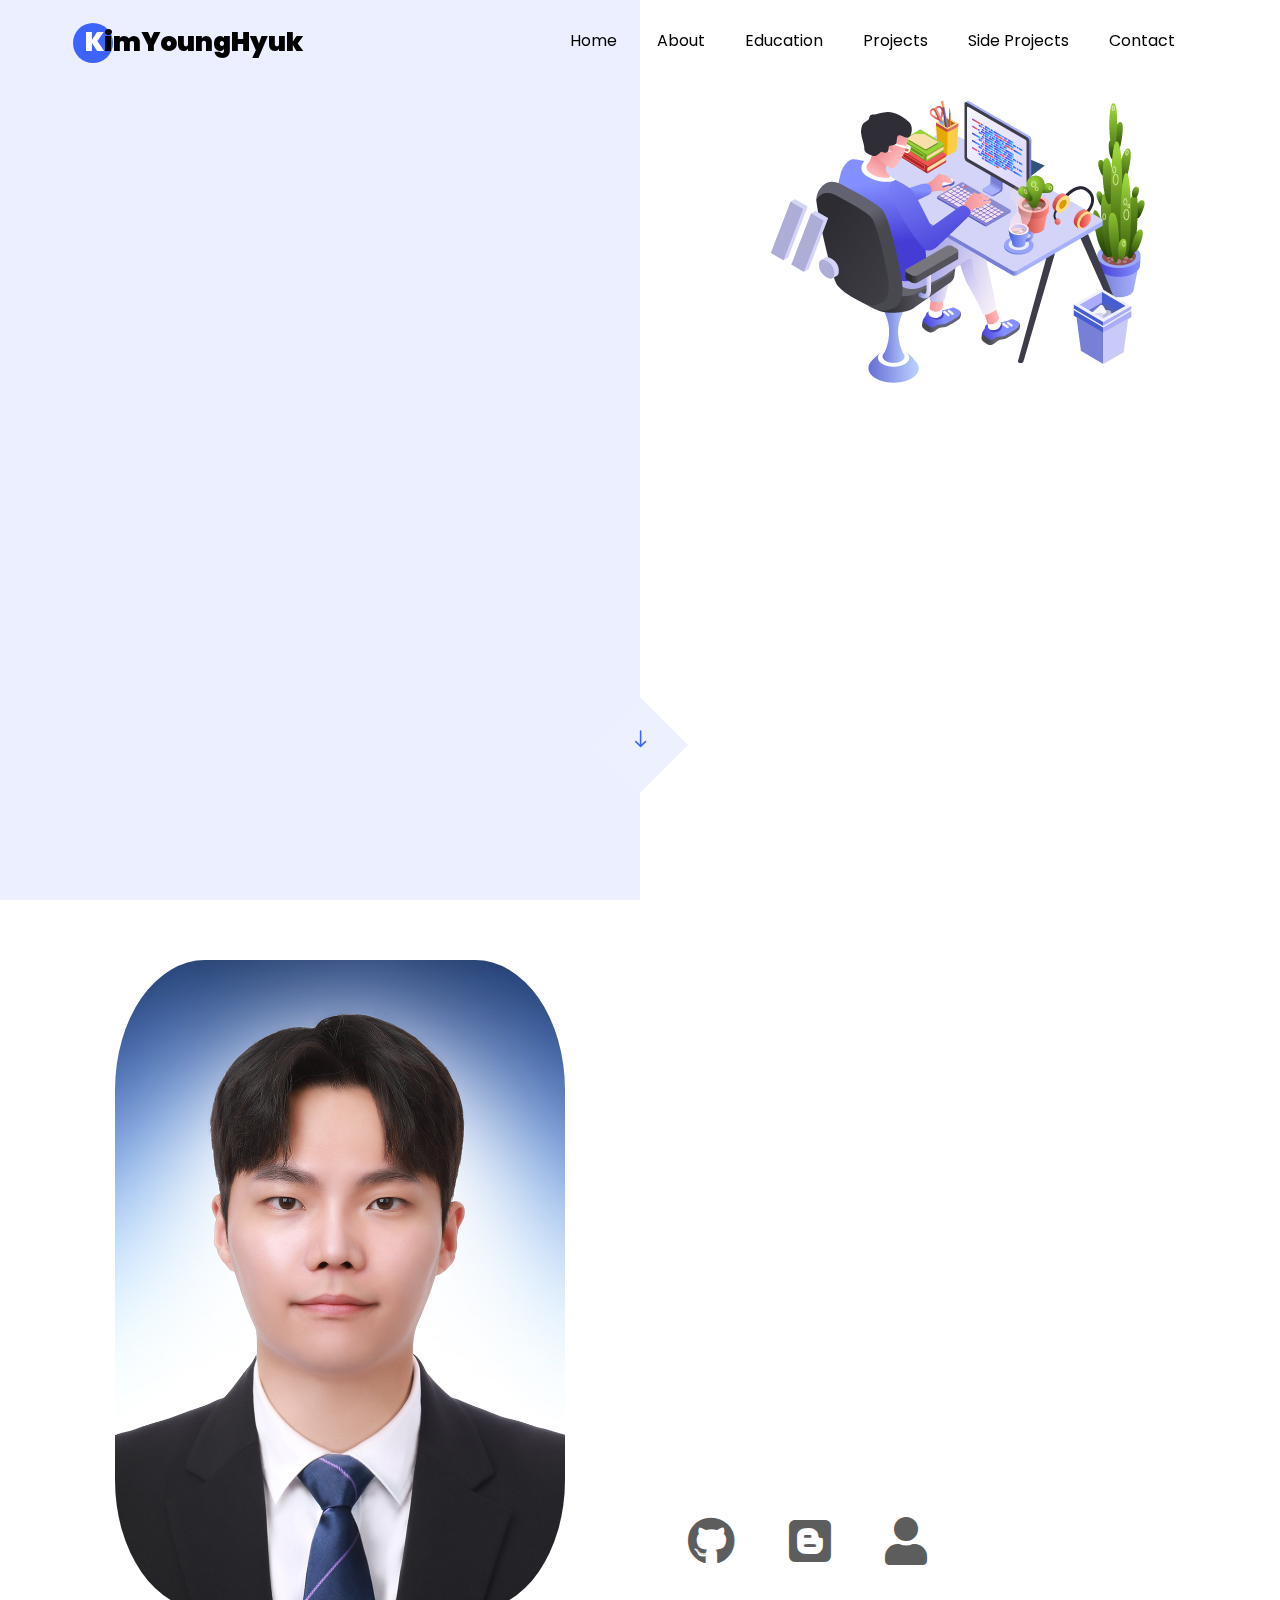
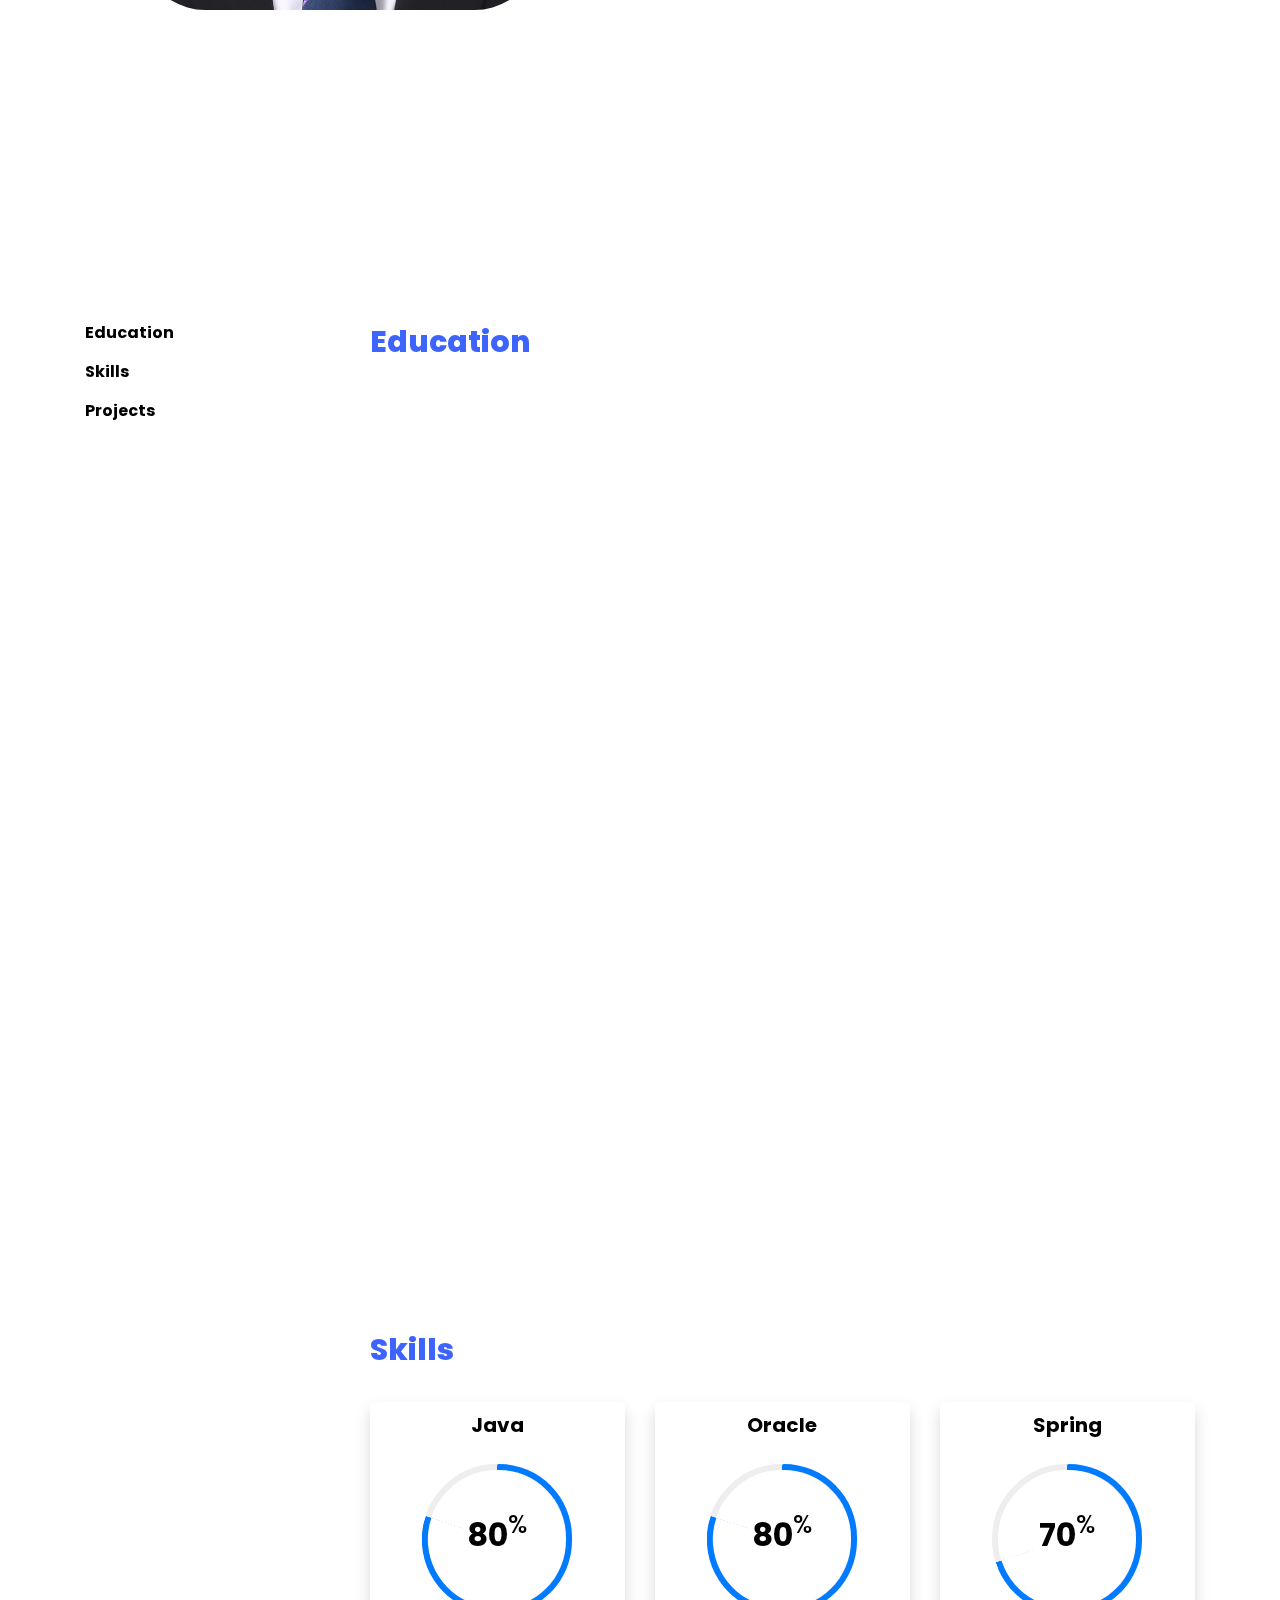
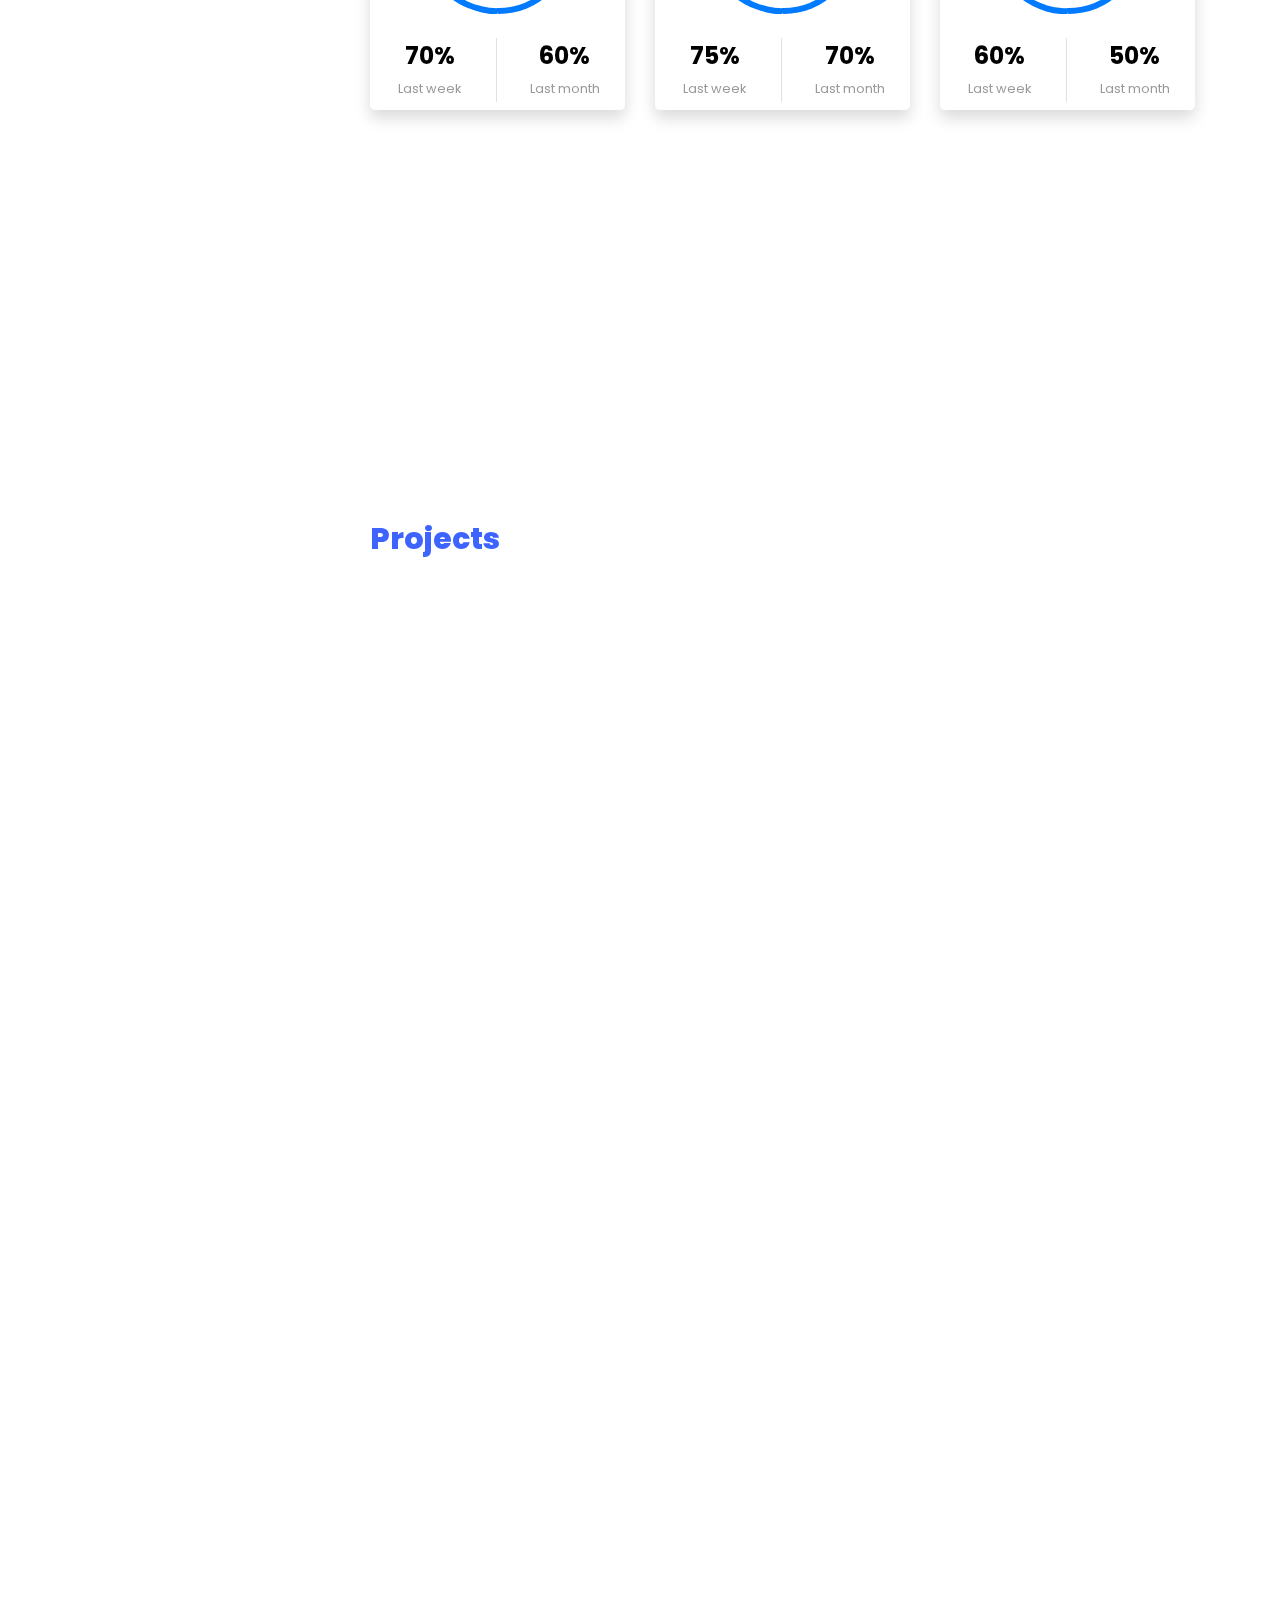
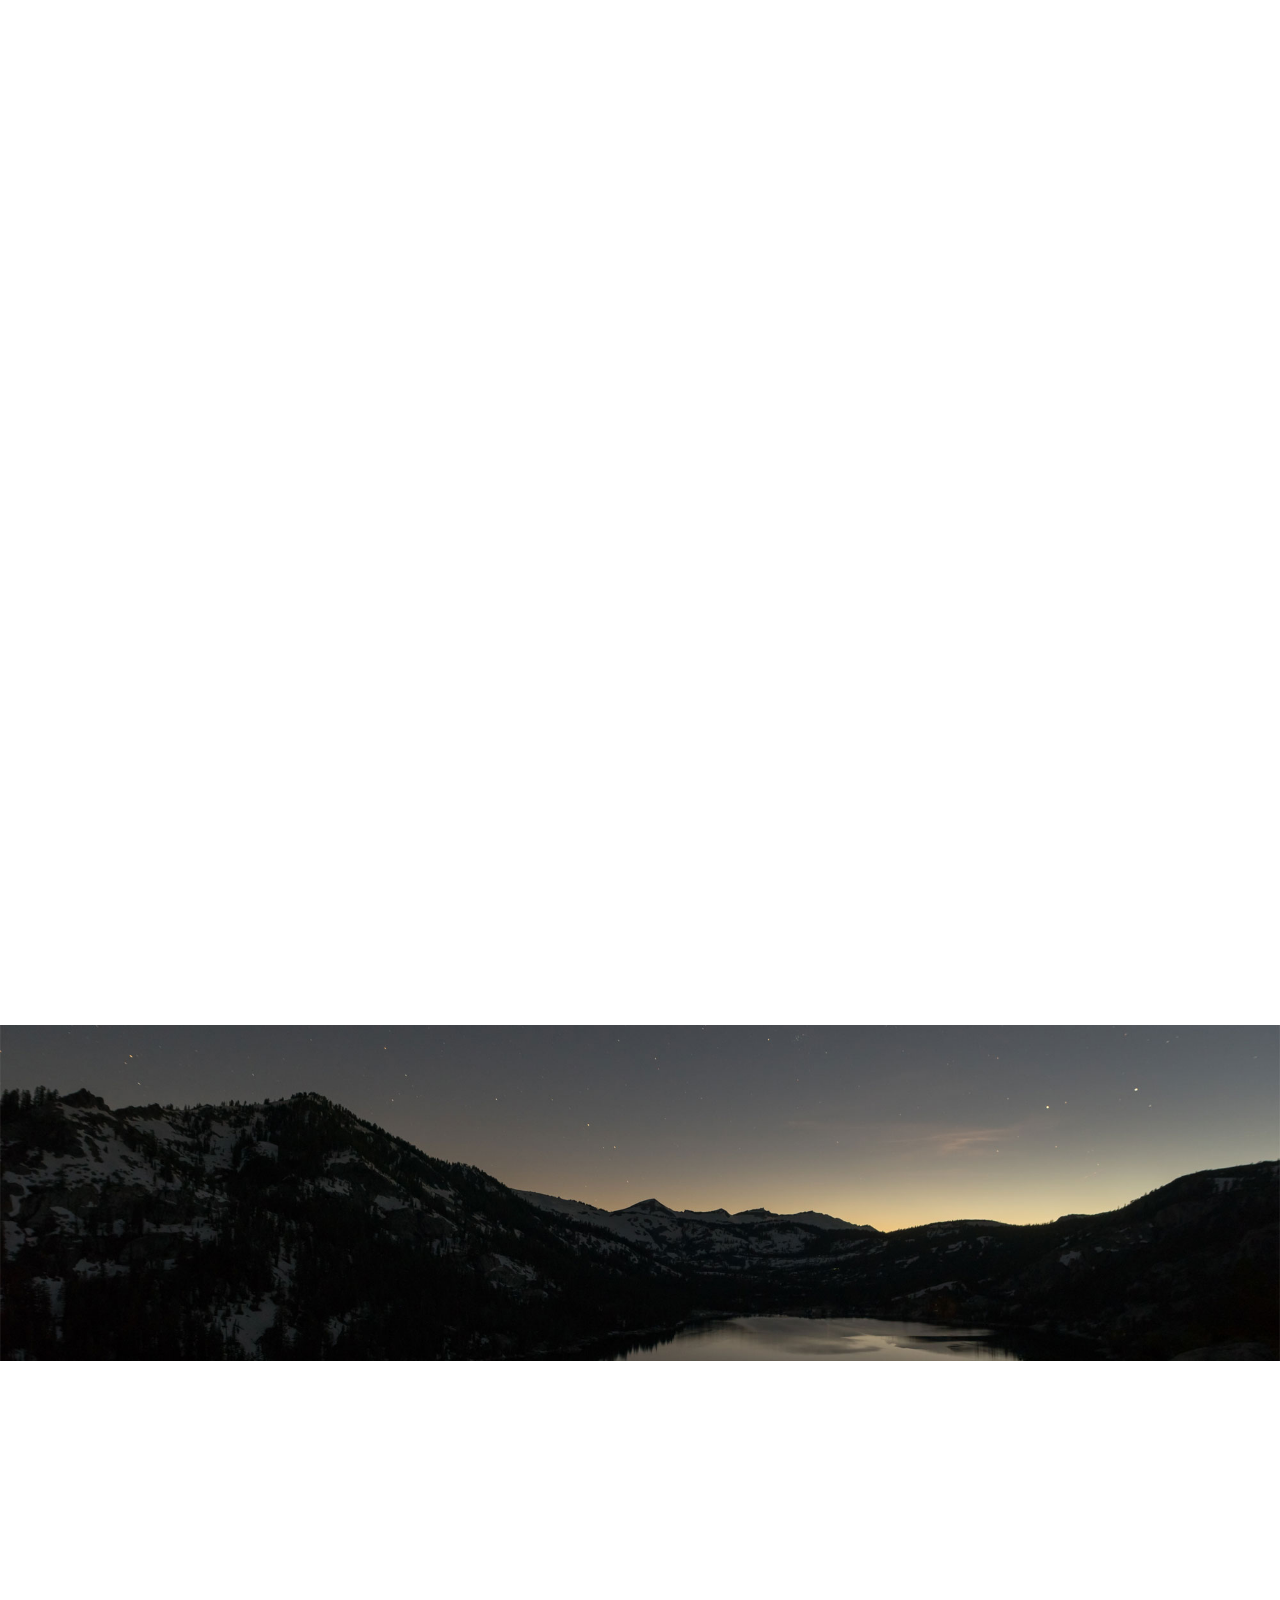
==== commit 38e709bd: "update" ====
--- a/index.html
+++ b/index.html
@@ -522,7 +522,6 @@
 		<div class="container-fluid px-md-0">
 			<div class="row no-gutters justify-content-center pb-5">
 				<div class="col-md-12 heading-section text-center ftco-animate">
-					<h1 class="big big-2">Projects</h1>
 					<h2 id="side-projects-section" class="mb-4">Side Projects</h2>
 					<p>꾸준히 사이드 프로젝트를 진행하며, 다양한 분야의 기술 스택을 경험해왔습니다.</p>
 				</div>
@@ -610,7 +609,6 @@
 		<div class="container">
 			<div class="row justify-content-center mb-5 pb-3">
 				<div class="col-md-7 heading-section text-center ftco-animate">
-					<h1 class="big big-2">Contact</h1>
 					<h2 class="mb-4">Contact Me</h2>
 					<p>회사와 함께 성장하는 개발자가 되겠습니다. 연락주세요.</p>
 					<p>I am will become a developer that grows with the company. Please contact.</p>
--- a/css/style.css
+++ b/css/style.css
@@ -12010,9 +12010,15 @@
 }
 
 .my-developer {
-  height: 650px;
-  border-radius: 50%;
+  width: auto;
+  height: auto;
+
+  max-width: 450px;
+  max-height: 650px;
+
+  border-radius: 20%;
   margin-top: 60px;
+  margin-left: 30px;
 }
 
 .image-popup {
